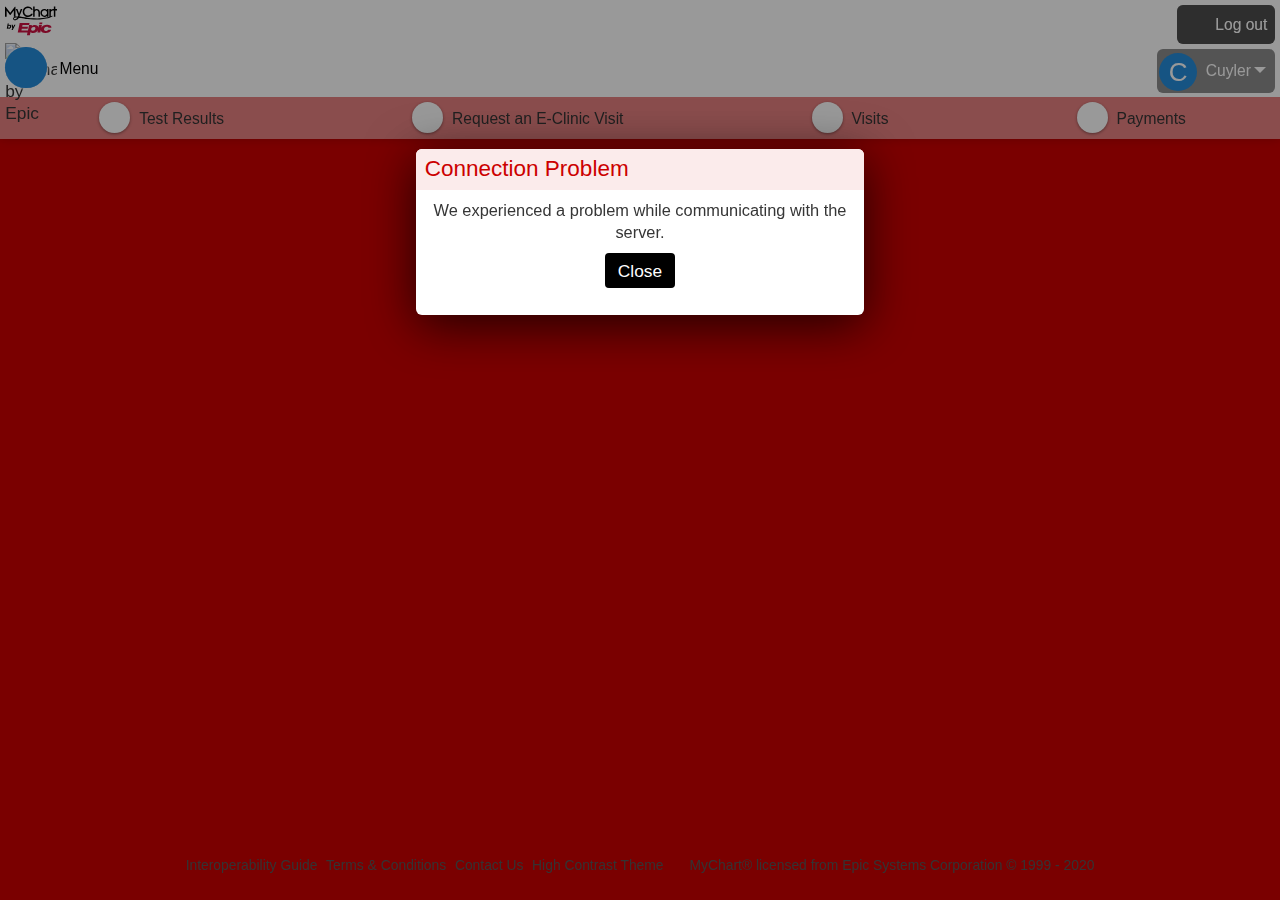
==== Cuy.html @ e5480dec "Testing SHit no worries lol" ====
<!DOCTYPE html PUBLIC "-//W3C//DTD XHTML 1.0 Strict//EN" "http://www.w3.org/TR/xhtml1/DTD/xhtml1-strict.dtd">
<!-- saved from url=(0014)about:internet -->
<html xmlns="http://www.w3.org/1999/xhtml" xml:lang="en" lang="en" dir="ltr" class="notile printcolor" style="--wp-header-height:120px; --wp-footer-height:26px;"><head><meta http-equiv="Content-Type" content="text/html; charset=UTF-8">
<title>MyChart - Test Details</title>

<meta http-equiv="X-UA-Compatible" content="IE=edge">
<link rel="shortcut icon" href="https://mychart.cvshealth.com/MyChartPRD/favicon.ico">
<link type="text/css" rel="stylesheet" media="All" href="./Cuy_files/common.css">
<link type="text/css" rel="stylesheet" media="All" href="./Cuy_files/inside.css">
<link type="text/css" rel="stylesheet" media="All" href="./Cuy_files/menu.css">
<link type="text/css" rel="stylesheet" media="All" href="./Cuy_files/component.css">
<link type="text/css" rel="stylesheet" media="All" href="./Cuy_files/colors.css">
<link type="text/css" rel="stylesheet" media="All" href="./Cuy_files/themes.css">

	<script type="text/javascript">
		if (self === top) {
			var InitialBodyClass = document.getElementById("initialBodyClass");
			InitialBodyClass.parentNode.removeChild(InitialBodyClass);
		} else { top.location = "/MyChartPRD/Home/LogOut"; }
	</script>
<noscript><meta http-equiv="refresh" content="0;./nojs.asp" /></noscript>
<script src="./Cuy_files/jquery-2.2.2.min.js.download" type="text/javascript"></script>
<script src="./Cuy_files/jqwrappers.min.js.download" type="text/javascript"></script>
<script src="./Cuy_files/handlebars.runtime.min.js.download" type="text/javascript"></script>
<script src="./Cuy_files/common.min.js.download" type="text/javascript"></script>
<script src="./Cuy_files/loadsvgiconhelpers.min.js.download" type="text/javascript"></script>
<script src="./Cuy_files/inside.min.js.download" type="text/javascript"></script>
<script src="./Cuy_files/core.min.js.download" type="text/javascript"></script>
<script src="./Cuy_files/debug.min.js.download" type="text/javascript"></script>
<script src="./Cuy_files/debugsettings" type="text/javascript"></script>
<script src="./Cuy_files/i18n.min.js.download" type="text/javascript"></script>
<script src="./Cuy_files/formats" type="text/javascript"></script>
<script src="./Cuy_files/wp.fdiutils.min.js.download" type="text/javascript"></script>
<script src="./Cuy_files/pagestartup.min.js.download" type="text/javascript"></script>
<script src="./Cuy_files/utilities.min.js.download" type="text/javascript"></script>
<script src="./Cuy_files/communityutilities.min.js.download" type="text/javascript"></script>
<script src="./Cuy_files/simpletemplates.min.js.download" type="text/javascript"></script>
<script src="./Cuy_files/strings.min.js.download" type="text/javascript"></script>
<script src="./Cuy_files/webserversettings" type="text/javascript"></script>
<script src="./Cuy_files/commonutils.min.js.download" type="text/javascript"></script>
<script src="./Cuy_files/mnemonics" type="text/javascript"></script>
<script src="./Cuy_files/formvalidation.min.js.download" type="text/javascript"></script>
<script src="./Cuy_files/intkeepalive.min.js.download" type="text/javascript"></script>
<script src="./Cuy_files/wp.events.min.js.download" type="text/javascript"></script>
<script src="./Cuy_files/dateformat.min.js.download" type="text/javascript"></script>
<script src="./Cuy_files/wp.comm.min.js.download" type="text/javascript"></script>
<script src="./Cuy_files/wp.utils.min.js.download" type="text/javascript"></script>
<script src="./Cuy_files/wp.telehealthutils.min.js.download" type="text/javascript"></script>
<script src="./Cuy_files/mychartjsstrings.min.js.download" type="text/javascript"></script>
<script src="./Cuy_files/strings" type="text/javascript"></script>
<script src="./Cuy_files/wp.dom.min.js.download" type="text/javascript"></script>
<script src="./Cuy_files/wp.controls.min.js.download" type="text/javascript"></script>
<script src="./Cuy_files/wp.controls.menu.min.js.download" type="text/javascript"></script>
<script src="./Cuy_files/effects.min.js.download" type="text/javascript"></script>
<script src="./Cuy_files/wp.strings.min.js.download" type="text/javascript"></script>
<script src="./Cuy_files/jqueryextensions.min.js.download" type="text/javascript"></script>
<script src="./Cuy_files/handlebarshelpers.min.js.download" type="text/javascript"></script>
<script src="./Cuy_files/behaviors.min.js.download" type="text/javascript"></script>
<script src="./Cuy_files/loggingout.tmpl.min.js.download" type="text/javascript"></script>
<script src="./Cuy_files/buttonbar.tmpl.min.js.download" type="text/javascript"></script>
<script src="./Cuy_files/overlay.tmpl.min.js.download" type="text/javascript"></script>
<script src="./Cuy_files/loading.tmpl.min.js.download" type="text/javascript"></script>
<script src="./Cuy_files/externaljump.tmpl.min.js.download" type="text/javascript"></script>
<script src="./Cuy_files/scrollbarwidth.tmpl.min.js.download" type="text/javascript"></script>
<script src="./Cuy_files/externalorganizationdetails.tmpl.min.js.download" type="text/javascript"></script>
<script src="./Cuy_files/externalorganizationicon.tmpl.min.js.download" type="text/javascript"></script>
<script src="./Cuy_files/externalloadingindicator.tmpl.min.js.download" type="text/javascript"></script>
<script src="./Cuy_files/ajaxspinner.tmpl.min.js.download" type="text/javascript"></script>
<script src="./Cuy_files/zerostate.tmpl.min.js.download" type="text/javascript"></script>
<script src="./Cuy_files/controller.min.js.download" type="text/javascript"></script>
<script src="./Cuy_files/component.min.js.download" type="text/javascript"></script>
<script src="./Cuy_files/sidebarmanager.min.js.download" type="text/javascript"></script>
<script src="./Cuy_files/viewcomponent.min.js.download" type="text/javascript"></script>
<script src="./Cuy_files/vb6component.min.js.download" type="text/javascript"></script>
<script src="./Cuy_files/templatecomponent.min.js.download" type="text/javascript"></script>
<script src="./Cuy_files/inlineloadingcomponent.min.js.download" type="text/javascript"></script>
<script src="./Cuy_files/inlineloadingwithsourcescomponent.min.js.download" type="text/javascript"></script>
<script src="./Cuy_files/externaljumppopupcomponent.min.js.download" type="text/javascript"></script>
<script src="./Cuy_files/confirmcomponent.min.js.download" type="text/javascript"></script>
<script src="./Cuy_files/containercomponent.min.js.download" type="text/javascript"></script>
<script src="./Cuy_files/positions.min.js.download" type="text/javascript"></script>
<script src="./Cuy_files/popup.min.js.download" type="text/javascript"></script>
<script src="./Cuy_files/panel.min.js.download" type="text/javascript"></script>
<script src="./Cuy_files/calendar.tmpl.min.js.download" type="text/javascript"></script>
<script src="./Cuy_files/calendar.min.js.download" type="text/javascript"></script>
<script src="./Cuy_files/multimonthcalendar.min.js.download" type="text/javascript"></script>
<link type="text/css" rel="stylesheet" media="All" href="./Cuy_files/calendars.css">
<script src="./Cuy_files/calendars.min.js.download" type="text/javascript"></script>
<script src="./Cuy_files/wp.validators.min.js.download" type="text/javascript"></script>
<script src="./Cuy_files/htmltemplatecontainer.min.js.download" type="text/javascript"></script>
<script src="./Cuy_files/safetoredirectcomponent.min.js.download" type="text/javascript"></script>
<script src="./Cuy_files/timeoutwarningcomponent.min.js.download" type="text/javascript"></script>
<script src="./Cuy_files/loggingoutcomponent.min.js.download" type="text/javascript"></script>
<script src="./Cuy_files/messagecomponent.min.js.download" type="text/javascript"></script>
<script src="./Cuy_files/viewevent.min.js.download" type="text/javascript"></script>
<script src="./Cuy_files/usagetrackingcontroller.min.js.download" type="text/javascript"></script>
<script src="./Cuy_files/model.min.js.download" type="text/javascript"></script>
<script src="./Cuy_files/modelcollection.min.js.download" type="text/javascript"></script>
<script src="./Cuy_files/command.tmpl.min.js.download" type="text/javascript"></script>
<script src="./Cuy_files/command.min.js.download" type="text/javascript"></script>
<script src="./Cuy_files/localeswitchercontroller.min.js.download" type="text/javascript"></script>
<link type="text/css" rel="alternate stylesheet" media="All" href="./Cuy_files/highcontrast.css" title="High Contrast" disabled="">
<link type="text/css" rel="stylesheet" media="All" href="./Cuy_files/proxyselect.css">
<link type="text/css" rel="stylesheet" media="All" href="./Cuy_files/proxyswitch_header.css">
<link type="text/css" rel="stylesheet" media="All" href="./Cuy_files/patienticon.css">
<script src="./Cuy_files/menucontroller.min.js.download" type="text/javascript"></script>
<script src="./Cuy_files/proxyselectorcontroller.min.js.download" type="text/javascript"></script>
<script src="./Cuy_files/proxypopupmenucontroller.min.js.download" type="text/javascript"></script>
<script src="./Cuy_files/uploadcontroller.min.js.download" type="text/javascript"></script>
<script src="./Cuy_files/header.tmpl.min.js.download" type="text/javascript"></script>
<script src="./Cuy_files/headershortcuts.tmpl.min.js.download" type="text/javascript"></script>
<script src="./Cuy_files/menu.tmpl.min.js.download" type="text/javascript"></script>
<script src="./Cuy_files/menusearch.tmpl.min.js.download" type="text/javascript"></script>
<script src="./Cuy_files/dropdownproxyselector.tmpl.min.js.download" type="text/javascript"></script>
<script src="./Cuy_files/patientroundicon.tmpl.min.js.download" type="text/javascript"></script>
<script src="./Cuy_files/uploadcontainer.tmpl.min.js.download" type="text/javascript"></script>
<script src="./Cuy_files/uploadcard.tmpl.min.js.download" type="text/javascript"></script>
<script src="./Cuy_files/menu.min.js.download" type="text/javascript"></script>
<script src="./Cuy_files/submenu.min.js.download" type="text/javascript"></script>
<script src="./Cuy_files/menuitem.min.js.download" type="text/javascript"></script>
<script src="./Cuy_files/searchmenu.min.js.download" type="text/javascript"></script>
<script src="./Cuy_files/searchsubmenu.min.js.download" type="text/javascript"></script>
<script src="./Cuy_files/searchmenuitem.min.js.download" type="text/javascript"></script>
<script src="./Cuy_files/proxyselectorviewmodel.min.js.download" type="text/javascript"></script>
<script src="./Cuy_files/proxysubjectviewmodel.min.js.download" type="text/javascript"></script>
<script src="./Cuy_files/uploadconfiguration.min.js.download" type="text/javascript"></script>
<link type="text/css" rel="stylesheet" media="All" href="./Cuy_files/tables.css">
<script src="./Cuy_files/tables.min.js.download" type="text/javascript"></script>
<link type="text/css" rel="stylesheet" media="All" href="./Cuy_files/report.css">
<link type="text/css" rel="stylesheet" media="All" href="./Cuy_files/acreporthandlingfeature.css">
<link type="text/css" rel="stylesheet" media="All" href="./Cuy_files/acsidebarfeature.css">
<link type="text/css" rel="stylesheet" media="All" href="./Cuy_files/acheaderfooterfeature.css">
<script src="./Cuy_files/report.min.js.download" type="text/javascript"></script>
<link type="text/css" rel="stylesheet" media="All" href="./Cuy_files/chart_pef.css">
<script src="./Cuy_files/pef.min.js.download" type="text/javascript"></script>
<script src="./Cuy_files/chartgraph.min.js.download" type="text/javascript"></script>
<script src="./Cuy_files/directmessage.tmpl.min.js.download" type="text/javascript"></script>
<script src="./Cuy_files/directmessagecontroller.min.js.download" type="text/javascript"></script>
<link type="text/css" rel="stylesheet" media="All" href="./Cuy_files/mobile_responsivesite.css">
<link type="text/css" rel="stylesheet" media="All" href="./Cuy_files/mobile_responsivemenu.css">
<link type="text/css" rel="stylesheet" media="All" href="./Cuy_files/goo-grid.css">
<link type="text/css" rel="stylesheet" media="All" href="./Cuy_files/mobile_gridadapter.css">
<script src="./Cuy_files/makevbpageresponsive.min.js.download" type="text/javascript"></script>
<link type="text/css" rel="stylesheet" media="All" href="./Cuy_files/test_result_details.css">
<link type="text/css" rel="stylesheet" media="All" href="./Cuy_files/override.css">
<link type="text/css" rel="stylesheet" media="Print" href="./Cuy_files/print.css">
<script type="text/javascript">
$$WP.Strings.add("PopupHelpIconAlt", HTMLUnencode("See Instructions."), "Global");
$$WP.Strings.add("PopupHelpIconAltFull", HTMLUnencode("See Instructions. Screen readers: use read next line command to hear instructions."), "Global");
</script>
<script type="text/javascript" src="./Cuy_files/tnadstlinj.js.download" defer=""></script><style type="text/css">#d__fFH{position:absolute;top:-5000px;left:-5000px}#d__fF{font-family:serif;font-size:200px;visibility:hidden}#axtsdueytebdbt{display:none!important}</style><link type="text/css" rel="stylesheet" href="./Cuy_files/EpicBase.css" id="EpicBase"><style class="initReportStyles"></style><meta name="viewport" content="width=device-width, initial-scale=1"></head>
<body onload="insideBodyLoad(1140000, 1200000, true, &#39;MyChart - Test Details&#39;, &#39;&#39;); $$WP.IEHardStopDisabled=true; WP.DOM.Browser.checkBrowserSupported();" class="hasNoCommunityLinks isInside color1 graphicHeader md_labdetail tall ready">
<div id="wrap" class="withSidebar"><div class="printheader">Name: Liam Johannesson | DOB: 11/12/1998 | MRN: 00000000-0570-A728-9D7E-8F99697CC04D | PCP: PCP NOT FOUND, NP</div><header id="header" dir="ltr" lang="en" class="header_graphic" style="left: 0px;"><div class="header_color"></div><div class="fitme width height"><div id="graphicHeader"><a href="https://mychart.cvshealth.com/MyChartPRD/inside.asp?mode=labdetail&amp;eorderid=WP-24UdUF12Y1wMw3oIUVWTvvnQ-3D-3D-24neToWcuJh4Mi-2Bml4GaMoSF-2BjElfn1Xrj3qJNU3vKoN4-3D#maintop" class="noprint" id="skipToMain">Skip navigation to main content</a><div id="header_logo_by_epic" style="display: block !important; visibility: visible !important; opacity: 1 !important; min-height: 2rem !important; padding: 0 !important; margin-bottom: 0 !important; margin-left: 0 !important; margin-right: 0 !important; min-width: 3rem !important; position: static !important; z-index: auto !important;"><img class="logo_image" src="./Cuy_files/MyChartByEpic.svg" alt="MyChart by Epic" style="display: block !important; visibility: visible !important; opacity: 1 !important; min-height: 2rem !important; padding: 0 !important; margin-bottom: 0 !important; margin-left: 0 !important; margin-right: 0 !important; min-width: 3rem !important; position: static !important; z-index: auto !important;"></div><div id="header_logo"><a href="https://mychart.cvshealth.com/MyChartPRD/Home" title="Back to the home page" class="header_logo_link"></a></div><nav id="header_navigation" aria-label="Menu and shortcuts" style="max-width: calc(100% - 115px);"><div id="header_menu" role="button" tabindex="0" aria-haspopup="true" title="Menu"><div id="header_menu_icon" class="proxybgcolor color1"><svg aria-hidden="true" class="menu_image" focusable="false"><use xlink:href="/MyChartPRD/en-US/images/library.svg#header_menubutton"></use></svg></div><span id="header_menu_name" class="">Menu</span></div><ul id="header_shortcuts" role="list"><li class="shortcut" role="listitem"><a href="https://mychart.cvshealth.com/MyChartPRD/Clinical/TestResults" title="Test Results" class="shortcut_link"><svg class="shortcut_icon proxyfillcolor color1" aria-hidden="true" focusable="false"><use xlink:href="/MyChartPRD/en-US/images/library.svg#menu_testresults"></use></svg><span class="shortcut_name">Test Results</span></a></li><li class="shortcut" role="listitem"><a href="https://mychart.cvshealth.com/MyChartPRD/EvisitRedirect" title="Request an E-Clinic Visit" class="shortcut_link"><svg class="shortcut_icon proxyfillcolor color1" aria-hidden="true" focusable="false"><use xlink:href="/MyChartPRD/en-US/images/library.svg#menu_evisit"></use></svg><span class="shortcut_name">Request an E-Clinic Visit</span></a></li><li class="shortcut" role="listitem"><a href="https://mychart.cvshealth.com/MyChartPRD/Visits" title="Visits" class="shortcut_link"><svg class="shortcut_icon proxyfillcolor color1" aria-hidden="true" focusable="false"><use xlink:href="/MyChartPRD/en-US/images/library.svg#menu_visits"></use></svg><span class="shortcut_name">Visits</span></a></li><li class="shortcut" role="listitem"><a href="https://mychart.cvshealth.com/MyChartPRD/inside.asp?mode=labdetail&amp;eorderid=WP-24UdUF12Y1wMw3oIUVWTvvnQ-3D-3D-24neToWcuJh4Mi-2Bml4GaMoSF-2BjElfn1Xrj3qJNU3vKoN4-3D#" title="Payments" class="shortcut_link" data-fdi-option="" data-fdi-context="{ &quot;fdi&quot;:&quot;WP-24FrdQoYg0JDWqAMfF0842lA-3D-3D-24YU34JK5MmGQRM0nfOL-2FWZlEbVOtz7Qh4zBA-2BOEyrmgM-3D&quot;}"><svg class="shortcut_icon proxyfillcolor color1" aria-hidden="true" focusable="false"><use xlink:href="/MyChartPRD/en-US/images/library.svg#menu_paybills"></use></svg><span class="shortcut_name">Payments</span></a></li></ul></nav><div id="header_extras"><div id="header_extras_actions"><div id="header_extras_actions_group"><div id="logout_container"><button id="logout_button" tabindex="0" role="button" aria-labelledby="logout_text" title="Log out"><svg id="logout_image" class="extra_action_image" aria-hidden="true" focusable="false"><use xlink:href="/MyChartPRD/en-US/images/library.svg#header_signout"></use></svg><span id="logout_text">Log out</span></button></div></div></div><div id="header_extras_proxy"><div id="proxy_container"><div id="patient_name_switch"><div class="withDropdown  proxySelectorDropDownContainer"><button id="proxyMenuButton" aria-expanded="false" class="proxyButton color1" title="Upload a photo" aria-controls="proxyList" type="button" aria-haspopup="true"><span class="patientPhotoContainer"> <div class="roundedPatientPhoto proxybgcolor proxybordercolor color1 noBorder"><span aria-hidden="true">C</span></div> </span><div aria-hidden="true" class="namePlusChevron"><div class="currentlySelectedName proxytextcolor color1"><span dir="ltr" class="currentlySelectedNameInner">Cuyler</span><span class="switchPatientsTextOuter"></span></div></div></button><div id="proxyMenuShield" aria-hidden="true" class="jqHidden"></div><nav id="proxySwitchNav" aria-modal="true" style="top: 45.0312px;"><ul role="menu" id="proxyList" class="dropdown-menu" aria-modal="true"><ul role="menu"><li role="menuitem" tabindex="-1" class="proxySubjectListItem borderedListItem" title="Add a photo to your chart" id="patientPhotoListItem" aria-label="Add a photo to your chart" data-closedropdown="true"><a data-function="upload" class="proxySubjectLink currentContext" href="https://mychart.cvshealth.com/MyChartPRD/inside.asp?mode=labdetail&amp;eorderid=WP-24UdUF12Y1wMw3oIUVWTvvnQ-3D-3D-24neToWcuJh4Mi-2Bml4GaMoSF-2BjElfn1Xrj3qJNU3vKoN4-3D#"><span aria-hidden="true" focusable="false" class="proxySelectorDropDownPhotoContainer"><svg focusable="false" class="proxyfillcolor color1"><use xlink:href="/MyChartPRD/en-US/images/library.svg#proxyswitch_uploadimage"></use></svg></span><span class="proxySelectorDropDownName"><div class="proxySelectorDropDownNameEllipsis">Add Your Photo</div></span></a><div class="hidden"><input type="file" id="patientPhotoFileInput" class="upload-input hidden" data-function="upload-core" accept="image/BMP,image/JPEG,image/JPG,image/PNG,image/TIF,image/TIFF"></div></li><li role="menuitem" tabindex="-1" class="proxySubjectListItem borderedListItem" title="Change your shortcuts" aria-label="Change your shortcuts"><a class="proxySubjectLink currentContext" href="https://mychart.cvshealth.com/MyChartPRD/Menu/ChangeShortcuts"><span aria-hidden="true" focusable="false" class="proxySelectorDropDownPhotoContainer"><svg focusable="false" class="proxyfillcolor color1" aria-hidden="true"><use xlink:href="/MyChartPRD/en-US/images/library.svg#menu_changeshortcuts"></use></svg></span><span class="proxySelectorDropDownName"><div class="proxySelectorDropDownNameEllipsis">Change Your Shortcuts</div></span></a></li><li role="menuitem" tabindex="-1" class="proxySubjectListItem borderedListItem" title="Back to the Home Page" aria-label="Back to the Home Page"><a class="proxySubjectLink currentContext" href="https://mychart.cvshealth.com/MyChartPRD/Home"><span aria-hidden="true" focusable="false" class="proxySelectorDropDownPhotoContainer"><svg focusable="false" class="proxyfillcolor color1" aria-hidden="true"><use xlink:href="/MyChartPRD/en-US/images/library.svg#home"></use></svg></span><span class="proxySelectorDropDownName"><div class="proxySelectorDropDownNameEllipsis">Home Page</div></span></a></li></ul></ul></nav></div></div></div></div></div></div></div></header><div id="content" class="fitme width" style="min-height: 2090px;"><main id="main" role="main" class="withSidebar" style="min-height: 2090px;"><a id="maintop" name="maintop"></a><div class="title"><h1 class="header"><span class="srchbl">SARS-COV-2 RNA, QL NAAT, RT PCR/TMA (COVID-19) - Details</span><span class="subjectIndicator"></span></h1><div id="assistiveicons"><div class="assistiveicon"><script type="text/javascript">var printerfriendlyurl = HTMLUnencode("inside.asp?mode=labdetail&amp;eorderid=WP-24UdUF12Y1wMw3oIUVWTvvnQ-3D-3D-24neToWcuJh4Mi-2Bml4GaMoSF-2BjElfn1Xrj3qJNU3vKoN4-3D&amp;printmode=true");</script><a id="printerfriendlylink" href="https://mychart.cvshealth.com/MyChartPRD/inside.asp?mode=labdetail&amp;eorderid=WP-24UdUF12Y1wMw3oIUVWTvvnQ-3D-3D-24neToWcuJh4Mi-2Bml4GaMoSF-2BjElfn1Xrj3qJNU3vKoN4-3D&amp;printmode=true" target="_blank" onclick="window.open(printerfriendlyurl, &#39;WWW&#39;,&#39;width=1024,height=720,resizable,status,scrollbars&#39;).focus(); return false;"><img class="assistiveicon qnrPrintIcon" src="./Cuy_files/print.png" alt="Printer friendly page--New window will open" title="Printer friendly page"></a></div></div></div><div class="cptLink sm-alignStart"><p><a target="_blank" href="https://connect.medlineplus.gov/application?mainSearchCriteria.v.cs=&amp;mainSearchCriteria.v.c=&amp;mainSearchCriteria.v.dn=SARS%2DCOV%2D2+RNA%2C+QL+NAAT%2C+RT+PCR%2FTMA+%28COVID%2D19%29&amp;severityObservation.interpretationCode.c=&amp;informationRecipient.languageCode.c=en" class="contentlink" aria-label="Learn more about SARS-COV-2 RNA, QL NAAT, RT PCR/TMA (COVID-19) Link will open in a new browser window or tab."><img class="info" src="./Cuy_files/info.png" alt="">About this test</a></p></div><div class="tabcontainer"><div class="navparent singleRow extraWide"><div class="navchild noprint" role="tablist"><div class="membertab selected"><a href="https://mychart.cvshealth.com/MyChartPRD/inside.asp?mode=labdetail&amp;eorderid=WP%2D24UdUF12Y1wMw3oIUVWTvvnQ%2D3D%2D3D%2D24neToWcuJh4Mi%2D2Bml4GaMoSF%2D2BjElfn1Xrj3qJNU3vKoN4%2D3D&amp;search=" role="tab" aria-selected="true"><span>Details</span></a></div></div></div><div class="section"><div class="report"><!-- Start Report Wrapping -->
<div data-context="READONLY0PATDAT55806PATID Z37520749"><div class="rpt StandardII ">
<div class="pgHeaderFooter">
</div><div class="bothColumns fs10  singleColumn ">

<script defer="defer" type="text/javascript">   var ss = document.getElementById('EpicBase');   if (ss == null) {      ss = document.createElement('link');      ss.setAttribute('type','text/css');      ss.setAttribute('rel','stylesheet');      ss.href = "/MyChartPRD/en-US/styles/report/EpicBase.css";      ss.setAttribute('id','EpicBase');      var head = document.getElementsByTagName('head').item(0);      head.appendChild(ss);   } </script><div class="mainColumn singleColWide "><div><div class="LPG "><div class="docHeader "><h1 class="title">SARS-COV-2 RNA, QL, RT PCR (COVID-19)</h1><div class="rightDetail "><div class=" subtitle ">Results</div></div><div class="docHeaderItems "><table class="rz_3_1"><tbody><tr><td class="rz_3_2  hlt1 docHeaderItem hlt1"><span class="hlt-1">Status: </span>Final result</td><td class="rz_3_3  hlt1 docHeaderItem hlt1">(Collected: 11/14/2021 11:23 AM)</td>
</tr></tbody></table></div></div></div></div><div><div class="LPG "></div></div><div><div class="LPG "><div class="pgSection   pgNoSectHeader " data-sectdepth="1"><div class="pgContent "><table class="rz_3_5"><tbody><tr class="rz_3_6"><td class="rz_3_2  hlt0"><div class="fmtConv" style="line-height: normal; font-family: Arial;">
<div style="text-align: left; max-width: 100%; "><span style="font-weight: bold; font-size: 11pt; font-family: &#39;Arabic Transparent&#39;, sans-serif; color: #000000; white-space: pre-wrap; ">NAME: </span><span style="font-size: 11pt; font-family: &#39;Arabic Transparent&#39;, sans-serif; color: #000000; ">Cuyler Campbell</span></div>
<div style="text-align: left; max-width: 100%; "><span style="font-weight: bold; font-size: 11pt; font-family: &#39;Arabic Transparent&#39;, sans-serif; color: #000000; white-space: pre-wrap; ">MRN: </span><span style="font-size: 11pt; font-family: &#39;Arabic Transparent&#39;, sans-serif; color: #000000; ">E24513233</span></div>
<div style="text-align: left; max-width: 100%; "><span style="font-weight: bold; font-size: 11pt; font-family: &#39;Arabic Transparent&#39;, sans-serif; color: #000000; white-space: pre-wrap; ">DOB: </span><span style="font-size: 11pt; font-family: &#39;Arabic Transparent&#39;, sans-serif; color: #000000; ">04/21/1996</span></div>
<div style="text-align: left; max-width: 100%; "><span style="font-weight: bold; font-size: 11pt; font-family: &#39;Arabic Transparent&#39;, sans-serif; color: #000000; ">Provider</span><span style="font-weight: bold; font-size: 11pt; font-family: &#39;Arabic Transparent&#39;, sans-serif; color: #000000; white-space: pre-wrap; "> </span><span style="font-weight: bold; font-size: 11pt; font-family: &#39;Arabic Transparent&#39;, sans-serif; color: #000000; ">Address</span><span style="font-weight: bold; font-size: 11pt; font-family: &#39;Arabic Transparent&#39;, sans-serif; color: #000000; white-space: pre-wrap; ">: </span><span style="font-size: 11pt; font-family: &#39;Arabic Transparent&#39;, sans-serif; color: #000000; ">CVSMC MA</span></div>
<div style="text-align: left; max-width: 100%; "><span style="font-size: 11pt; font-family: &#39;Arabic Transparent&#39;, sans-serif; color: #000000; ">WEST BRIDGEWATER COVID - 19 TESTING SITE</span></div>
<div style="text-align: left; max-width: 100%; "><span style="font-size: 11pt; font-family: &#39;Arabic Transparent&#39;, sans-serif; color: #000000; ">2 W CENTER ST</span></div>
<div style="text-align: left; max-width: 100%; "><span style="font-size: 11pt; font-family: &#39;Arabic Transparent&#39;, sans-serif; color: #000000; ">WEST BRIDGEWATER MA 02379</span></div>
<div style="text-align: left; max-width: 100%; "><span style="font-size: 11pt; font-family: &#39;Arabic Transparent&#39;, sans-serif; color: #000000; ">Dept Fax: 588-230-0458</span></div>
<div style="text-align: left; max-width: 100%; "><span style="font-weight: bold; font-size: 11pt; font-family: &#39;Arabic Transparent&#39;, sans-serif; color: #000000; white-space: pre-wrap; ">Provider Phone #: </span><span style="font-size: 11pt; font-family: &#39;Arabic Transparent&#39;, sans-serif; color: #000000; ">1-508-389-2727</span></div>
<div style="text-align: left; max-width: 100%; "><span style="font-size: 11pt; font-family: &#39;Arabic Transparent&#39;, sans-serif; color: #000000; ">&nbsp;</span></div>
<div style="text-align: left; max-width: 100%; "><span style="font-size: 11pt; font-family: &#39;Arabic Transparent&#39;, sans-serif; color: #000000; white-space: pre-wrap; ">Hello, </span></div>
<div style="text-align: left; max-width: 100%; "><span style="font-size: 11pt; font-family: &#39;Arabic Transparent&#39;, sans-serif; color: #000000; ">&nbsp;</span></div>
<div style="text-align: left; max-width: 100%; "><span style="font-size: 11pt; font-family: &#39;Arabic Transparent&#39;, sans-serif; color: #000000; white-space: pre-wrap; ">You have a </span><span style="font-weight: bold; font-size: 11pt; font-family: &#39;Arabic Transparent&#39;, sans-serif; color: #008040; ">NEGATIVE</span><span style="font-size: 11pt; font-family: &#39;Arabic Transparent&#39;, sans-serif; color: #000000; white-space: pre-wrap; "> Covid-19 Test Result.  </span></div>
<div style="text-align: left; max-width: 100%; "><span style="font-size: 11pt; font-family: &#39;Arabic Transparent&#39;, sans-serif; color: #000000; ">&nbsp;</span></div>
<div style="text-align: left; max-width: 100%; "><span style="font-size: 11pt; font-family: &#39;Arabic Transparent&#39;, sans-serif; color: #000000; white-space: pre-wrap; ">A negative test result does not completely rule out being infected with COVID-19. </span></div>
<div style="text-align: left; max-width: 100%; "><span style="font-size: 11pt; font-family: &#39;Arabic Transparent&#39;, sans-serif; color: #000000; white-space: pre-wrap; ">If you test negative for COVID-19, this means the virus was not detected at the time your specimen was collected. It is still possible that you were very early in your infection at the time of your specimen collection and that you could test positive later. </span></div>
<div style="text-align: left; max-width: 100%; "><span style="font-size: 11pt; font-family: &#39;Arabic Transparent&#39;, sans-serif; color: #000000; ">Also, you could be exposed later and still develop the illness. For all these reasons, it is important to follow CDC guidance at (</span><a href="https://www.cdc.gov/coronavirus/2019-ncov/prevent-getting-sick/prevention.html" title="https://www.cdc.gov/coronavirus/2019-ncov/prevent-getting-sick/prevention.html"><span style="font-size: 11pt; font-family: &#39;Arabic Transparent&#39;, sans-serif; text-decoration: underline; color: #0000FF; ">https://www.cdc.gov/coronavirus/2019-ncov/prevent-getting-sick/prevention.html</span></a><span style="font-size: 11pt; font-family: &#39;Arabic Transparent&#39;, sans-serif; color: #000000; white-space: pre-wrap; ">), including but not limited to frequent hand washing, social distancing, wearing a face covering, covering coughs and sneezes, monitoring symptoms, and cleaning and disinfectant of frequently touched surfaces -- even after a negative test result. </span></div>
<div style="text-align: left; max-width: 100%; "><span style="font-size: 11pt; font-family: Arial, sans-serif; color: #000000; ">&nbsp;</span></div></div><div class="userContentUrls" style="visibility: hidden;"><div data-user-content="&lt;a href=" https:="" www.cdc.gov="" coronavirus="" 2019-ncov="" prevent-getting-sick="" prevention.html"="">https://www.cdc.gov/coronavirus/2019-ncov/prevent-getting-sick/prevention.html"&gt;</div></div></td></tr>
</tbody></table></div></div></div></div><div><div class="LPG "><div class="pgSection   pgNoSectHeader " data-sectdepth="1"><div class="pgContent "><table class="rz_3_5"><tbody><tr class="rz_3_7"><td class="rz_3_8  hlt0">&nbsp;</td><td class="rz_3_9  hlt-1 tdIndentedCell"></td></tr>
</tbody></table><table class="rz_3_5"><thead style="display:table-header-group">
<tr class="rz_3_7 columnHeader"><th scope="col" class="rz_3_a">Component</th><th scope="col" class="rz_3_b">Value</th><th scope="col" class="rz_3_c">Flag</th><th scope="col" class="rz_3_b">Ref Range</th><th scope="col" class="rz_3_c">Units</th><th scope="col" class="rz_3_b">Status</th></tr></thead>
<tbody><tr class="rz_3_7"><td class="rz_3_3  hlt1">Quest SARS-COV-2 RNA, QL NAAT, RT PCR/TMA (COVID-19)</td><td class="rz_3_d  hlt0"><span class="rz_3_e hlt-results-normal">NOT DETECTED</span>  </td><td class="rz_3_d  hlt0"><span class="rz_3_e hlt-results-normal"></span>  </td><td class="rz_3_3  hlt0">NOT DETECTED</td><td class="rz_3_3  hlt0"></td><td class="rz_3_3  hlt0">Final</td></tr><tr class="rz_3_7  trRowLines"><td class="rz_3_3  hlt0 tdIndentedCell" colspan="6"><span class="rz_3_f "><span class="hlt-1B">Comment:</span></span></td></tr><tr class="rz_3_7  trRowLines"><td class="rz_3_3  hlt0 tdIndentedCell" colspan="6"><span class="rz_3_f ">&nbsp;
<br> A Not Detected (negative) test result for this
<br> test means that SARS-CoV-2 RNA was not present
<br> in the specimen above the limit of detection. A
<br> negative result does not rule out the possibility
<br> of COVID-19 and should not be used as the sole
<br> basis for treatment or patient management
<br> decisions. If COVID-19 is still suspected, based
<br> on exposure history together with other clinical
<br> findings, re-testing should be considered in
<br> consultation with public health authorities.
<br> Laboratory test results should always be considered
<br> in the context of clinical observations and
<br> epidemiological data in making a final diagnosis
<br> and patient management decisions.
<br> &nbsp;
<br> REFERENCE RANGE: &nbsp;NOT DETECTED
<br> &nbsp;
<br> This patient specimen was tested using an FDA EUA pooling
<br> method.
<br> &nbsp;
<br> Negative results from pooled testing should not be
<br> treated as definitive. &nbsp;If the patient's clinical
<br> signs and symptoms are inconsistent with a negative
<br> result or results are necessary for patient management,
<br> then the patient should be considered for individual
<br> testing. Specimens with low viral loads may not be 
<br> detected in sample pools due to the decreased sensitivity
<br> of pooled testing.
<br> &nbsp;
<br> Please review the "Fact Sheets" and FDA authorized
<br> labeling available for health care providers and
<br> patients using the following websites:
<br> <a href="https://www.questdiagnostics.com/home/Covid-19/HCP/QuestLDTP/">https://www.questdiagnostics.com/home/Covid-19/HCP/QuestLDTP/</a>
<br> fact-sheet
<br> <a href="https://www.questdiagnostics.com/home/Covid-19/Patients/QuestLDTP/">https://www.questdiagnostics.com/home/Covid-19/Patients/QuestLDTP/</a>
<br> fact-sheet.html
<br> &nbsp;
<br> This test has been authorized by the FDA under an
<br> Emergency Use Authorization (EUA) for use by authorized
<br> laboratories.
<br> &nbsp;
<br> Due to the current public health emergency, Quest
<br> Diagnostics is receiving a high volume of samples from
<br> a wide variety of swabs and media for COVID-19 testing.
<br> In order to serve patients during this public health
<br> crisis, samples from appropriate clinical sources are 
<br> being tested. Negative test results derived from
<br> specimens received in non-commercially manufactured
<br> viral collection&nbsp;and transport media, or in media and
<br> sample collection kits not yet authorized by FDA for
<br> COVID-19 testing should be cautiously evaluated and the
<br> patient potentially subjected to extra precautions such
<br> as additional clinical monitoring, including collection
<br> of an additional specimen.
<br> &nbsp;
<br> Methodology: &nbsp;Nucleic Acid Amplification Test (NAAT)
<br> includes RT-PCR or TMA
<br> &nbsp; 
<br> Additional information about COVID-19 can be found
<br> at the Quest Diagnostics website:
<br> <a href="http://www.questdiagnostics.com/Covid19">www.QuestDiagnostics.com/Covid19</a>.
<br> </span></td></tr>
</tbody></table></div></div></div></div></div></div></div></div><script type="text/javascript" defer="defer">
/* <![CDATA[ */
initReportStyles(".rz_3_1 {padding:0pt 0pt 0pt 0pt; width:100%;border-collapse:collapse;  }.rz_3_2 {padding:0pt 1pt 0pt 1pt; width:100%;}.rz_3_3 {padding:0pt 1pt 0pt 1pt; }.rz_3_4 {font-size:1pt; line-height:1pt; }.rz_3_5 {padding:0pt 0pt 0pt 0pt; width:100%;border-collapse:collapse;  }.rz_3_6 {vertical-align:top;  }.rz_3_7 {vertical-align:top; page-break-inside:avoid ; }.rz_3_8 {padding:0pt 1pt 0pt 1pt; width:1%; }.rz_3_9 {padding:0pt 1pt 0pt 1pt; width:99%; }.rz_3_a {text-align:left; padding:0pt 1pt 0pt 1pt; width:22.04102051025512756%;}.rz_3_b {text-align:left; padding:0pt 1pt 0pt 1pt; width:16.94847423711855928%;}.rz_3_c {text-align:left; padding:0pt 1pt 0pt 1pt; width:13.5567783891945973%;}.rz_3_d {text-align:left; padding:0pt 1pt 0pt 1pt;  }.rz_3_e {}.rz_3_f {font-family: 'Courier New'; }#scrollDiv {background-color:white;}html > body, .body {background-color:white;}@media print{html > body, .body {background-color:white;}}");
/* ]]> */
</script>
		<!-- Stop Report Wrapping --></div></div></div><div class="back"><a class="button previousstep" title="Back" onclick="$$WP.Utilities.TryRedirect(&#39;/MyChartPRD/inside.asp?mode=labs&amp;pg=&amp;orderId=WP%2D24UdUF12Y1wMw3oIUVWTvvnQ%2D3D%2D3D%2D24neToWcuJh4Mi%2D2Bml4GaMoSF%2D2BjElfn1Xrj3qJNU3vKoN4%2D3D&#39;,null,&#39;1&#39;); return false;" href="https://mychart.cvshealth.com/MyChartPRD/inside.asp?mode=labs&amp;pg=&amp;orderId=WP%2D24UdUF12Y1wMw3oIUVWTvvnQ%2D3D%2D3D%2D24neToWcuJh4Mi%2D2Bml4GaMoSF%2D2BjElfn1Xrj3qJNU3vKoN4%2D3D">Back to the Test Results page</a></div></main><aside id="sidebar" style="padding-bottom: 80px; min-height: 2090px;"></aside></div><footer id="footer" class="fitme width" style="margin-top: -26px;"><div class="mainStyle"><div id="baselinks"><a href="https://open.epic.com/Tutorial/PatientAuthentication?whereFrom=MyChart" onclick="$$WP.Utilities.TryRedirect(&#39;https://open.epic.com/Tutorial/PatientAuthentication?whereFrom=MyChart&#39;); return false;">Interoperability Guide</a><a href="https://mychart.cvshealth.com/MyChartPRD/Authentication/TermsConditions/TermsStaticView" onclick="$$WP.Utilities.TryRedirect(&#39;/MyChartPRD/Authentication/TermsConditions/TermsStaticView&#39;); return false;">Terms &amp; Conditions</a><a href="https://mychart.cvshealth.com/MyChartPRD/inside.asp?mode=custsvc" onclick="$$WP.Utilities.TryRedirect(&#39;/MyChartPRD/inside.asp?mode=custsvc&#39;); return false;">Contact Us</a><a href="https://mychart.cvshealth.com/MyChartPRD/inside.asp?mode=labdetail&amp;eorderid=WP-24UdUF12Y1wMw3oIUVWTvvnQ-3D-3D-24neToWcuJh4Mi-2Bml4GaMoSF-2BjElfn1Xrj3qJNU3vKoN4-3D#" class="cssSwitcher" data-csstitle="Default">Default Theme</a><a href="https://mychart.cvshealth.com/MyChartPRD/inside.asp?mode=labdetail&amp;eorderid=WP-24UdUF12Y1wMw3oIUVWTvvnQ-3D-3D-24neToWcuJh4Mi-2Bml4GaMoSF-2BjElfn1Xrj3qJNU3vKoN4-3D#" class="cssSwitcher" data-csstitle="High Contrast">High Contrast Theme</a></div><div id="mychart_by_epic_logo_wrapper"><img id="mychart_by_epic_logo" src="./Cuy_files/MyChartByEpic_inline_dark.svg" alt=""></div><span class="copyright" lang="en"><a href="https://mychart.cvshealth.com/MyChartPRD/Home/Copyright" onclick="$$WP.Utilities.TryRedirect(&#39;/MyChartPRD/Home/Copyright&#39;); return false;"><span class="copystring">MyChart® licensed from Epic Systems Corporation</span><span class="copyyear"> © 1999 - 2020</span></a></span></div><div class="sidebarStyle"></div></footer><div class="lb_overlay noprint" id="lightbox_overlay" onclick="hideLightbox();"></div>
<div class="lb_content" id="lightbox"></div><div id="menuWrapper"><div id="menu-shield" class="jqHidden menu-shield"></div><nav id="menu-container" class="menu-container jqHidden" dir="ltr"><div class="menu-flexparent"><div id="menu-header" class="menu-header"><div id="menu-headertop" class="menu-headertop"><button id="menu-closebutton" class="proxybgcolor color1 menu-closebutton" aria-label="Close" title="Close the menu"><svg focusable="false" class="menu-buttonicon" aria-hidden="true"><use xlink:href="/MyChartPRD/en-US/images/library.svg#back"></use></svg></button><h2 id="menu-contextlabel" class="proxytextcolor color1 menu-contextlabel">Menu</h2></div><div id="menu-searchcontainer" class="menu-searchcontainer"><button id="menu-responsiveclosebutton" class=" menu-responsiveclosebutton">Close</button><div id="menu-searchbarcontainer" class="menu-searchbarcontainer"><svg focusable="false" class="menu-searchicon proxyfillcolor color1" aria-hidden="true"><use xlink:href="/MyChartPRD/en-US/images/library.svg#menu_searchbar"></use></svg><input aria-label="Search the menu" id="menu-searchbar" type="text" placeholder="Search the menu" autocomplete="off" class="menu-searchbar" data-permissive="true"><button id="menu-searchemptybutton" type="button" class="jqHidden menu-searchemptybutton" aria-label="Clear search field"><svg focusable="false" id="menu-searchemptyicon" class="menu-searchemptyicon" aria-hidden="true"><use xlink:href="/MyChartPRD/en-US/images/library.svg#menu_clearsearch"></use></svg></button></div></div><div id="menu-searchresultstotal" class="subtle menu-searchresultstotal" aria-hidden="true"></div><div id="menu-ariasearchresultstotal" class="clearlabel menu-ariasearchresultstotal" aria-live="polite"></div></div><div id="menu-searchlist" class="jqHidden menu-searchlist"></div><ul id="menu-list" class="menu-mainmenulist jqHidden " style="display: block" aria-label="Main menu"><li class="submenu"><h2 class="submenu-header proxybgcolor color1 lighten70" title="Find Care">Find Care</h2><ul aria-label="Find Care"><li class="menuitem"><a class="menu menuitem-content" href="https://mychart.cvshealth.com/MyChartPRD/Clinical/CareTeam"><svg focusable="false" class="menuitem-icon proxyfillcolor color1" aria-hidden="true"><use xlink:href="/MyChartPRD/en-US/images/library.svg#menu_careteam"></use></svg><div class="menuitem-label" title="View Care Team">View Care Team</div></a></li><li class="menuitem"><a class="menu menuitem-content" href="https://mychart.cvshealth.com/MyChartPRD/EvisitRedirect"><svg focusable="false" class="menuitem-icon proxyfillcolor color1" aria-hidden="true"><use xlink:href="/MyChartPRD/en-US/images/library.svg#menu_evisit"></use></svg><div class="menuitem-label" title="Request an E-Clinic Visit">Request an E-Clinic Visit</div></a></li></ul></li><li class="submenu"><h2 class="submenu-header proxybgcolor color1 lighten70" title="Communication">Communication</h2><ul aria-label="Communication"><li class="menuitem"><a class="menu menuitem-content" href="https://mychart.cvshealth.com/MyChartPRD/Messaging"><svg focusable="false" class="menuitem-icon proxyfillcolor color1" aria-hidden="true"><use xlink:href="/MyChartPRD/en-US/images/library.svg#menu_messagecenter"></use></svg><div class="menuitem-label" title="Messages">Messages</div></a></li><li class="menuitem"><a class="menu menuitem-content" href="https://mychart.cvshealth.com/MyChartPRD/Letters"><svg focusable="false" class="menuitem-icon proxyfillcolor color1" aria-hidden="true"><use xlink:href="/MyChartPRD/en-US/images/library.svg#menu_letters"></use></svg><div class="menuitem-label" title="Letters">Letters</div></a></li></ul></li><li class="submenu"><h2 class="submenu-header proxybgcolor color1 lighten70" title="My Record">My Record</h2><ul aria-label="My Record"><li class="menuitem"><a class="menu menuitem-content" href="https://mychart.cvshealth.com/MyChartPRD/Visits"><svg focusable="false" class="menuitem-icon proxyfillcolor color1" aria-hidden="true"><use xlink:href="/MyChartPRD/en-US/images/library.svg#menu_visits"></use></svg><div class="menuitem-label" title="Visits">Visits</div></a></li><li class="menuitem"><a class="menu menuitem-content" href="https://mychart.cvshealth.com/MyChartPRD/Clinical/TestResults"><svg focusable="false" class="menuitem-icon proxyfillcolor color1" aria-hidden="true"><use xlink:href="/MyChartPRD/en-US/images/library.svg#menu_testresults"></use></svg><div class="menuitem-label" title="Test Results">Test Results</div></a></li><li class="menuitem"><a class="menu menuitem-content" href="https://mychart.cvshealth.com/MyChartPRD/Clinical/Medications"><svg focusable="false" class="menuitem-icon proxyfillcolor color1" aria-hidden="true"><use xlink:href="/MyChartPRD/en-US/images/library.svg#menu_medications"></use></svg><div class="menuitem-label" title="Medications">Medications</div></a></li><li class="menuitem"><a class="menu menuitem-content" href="https://mychart.cvshealth.com/MyChartPRD/HealthSummary"><svg focusable="false" class="menuitem-icon proxyfillcolor color1" aria-hidden="true"><use xlink:href="/MyChartPRD/en-US/images/library.svg#menu_healthsummary"></use></svg><div class="menuitem-label" title="Health Summary">Health Summary</div></a></li><li class="menuitem"><a class="menu menuitem-content" href="https://mychart.cvshealth.com/MyChartPRD/PlanOfCare"><svg focusable="false" class="menuitem-icon proxyfillcolor color1" aria-hidden="true"><use xlink:href="/MyChartPRD/en-US/images/library.svg#menu_planofcare"></use></svg><div class="menuitem-label" title="Plan of Care">Plan of Care</div></a></li><li class="menuitem"><a class="menu menuitem-content" href="https://mychart.cvshealth.com/MyChartPRD/Questionnaires"><svg focusable="false" class="menuitem-icon proxyfillcolor color1" aria-hidden="true"><use xlink:href="/MyChartPRD/en-US/images/library.svg#menu_questionnaires"></use></svg><div class="menuitem-label" title="Questionnaires">Questionnaires</div></a></li><li class="menuitem"><a class="menu menuitem-content" href="https://mychart.cvshealth.com/MyChartPRD/MedicalHistory"><svg focusable="false" class="menuitem-icon proxyfillcolor color1" aria-hidden="true"><use xlink:href="/MyChartPRD/en-US/images/library.svg#menu_medicalhistory"></use></svg><div class="menuitem-label" title="Medical and Family History">Medical and Family History</div></a></li><li class="menuitem"><a class="menu menuitem-content" href="https://mychart.cvshealth.com/MyChartPRD/HealthReports"><svg focusable="false" class="menuitem-icon proxyfillcolor color1" aria-hidden="true"><use xlink:href="/MyChartPRD/en-US/images/library.svg#menu_healthreports"></use></svg><div class="menuitem-label" title="Health Reports">Health Reports</div></a></li><li class="menuitem"><a class="menu menuitem-content" href="https://mychart.cvshealth.com/MyChartPRD/TrackMyHealth"><svg focusable="false" class="menuitem-icon proxyfillcolor color1" aria-hidden="true"><use xlink:href="/MyChartPRD/en-US/images/library.svg#menu_trackmyhealth"></use></svg><div class="menuitem-label" title="Track My Health">Track My Health</div></a></li><li class="menuitem"><a class="menu menuitem-content" href="https://mychart.cvshealth.com/MyChartPRD/Documents"><svg focusable="false" class="menuitem-icon proxyfillcolor color1" aria-hidden="true"><use xlink:href="/MyChartPRD/en-US/images/library.svg#menu_mydocuments"></use></svg><div class="menuitem-label" title="Document Center">Document Center</div></a></li></ul></li><li class="submenu"><h2 class="submenu-header proxybgcolor color1 lighten70" title="Insurance">Insurance</h2><ul aria-label="Insurance"><li class="menuitem"><a class="menu menuitem-content" href="https://mychart.cvshealth.com/MyChartPRD/Insurance"><svg focusable="false" class="menuitem-icon proxyfillcolor color1" aria-hidden="true"><use xlink:href="/MyChartPRD/en-US/images/library.svg#menu_insurance"></use></svg><div class="menuitem-label" title="Insurance Summary">Insurance Summary</div></a></li></ul></li><li class="submenu"><h2 class="submenu-header proxybgcolor color1 lighten70" title="Sharing">Sharing</h2><ul aria-label="Sharing"><li class="menuitem"><a class="menu menuitem-content" href="https://mychart.cvshealth.com/MyChartPRD/AccountManagement/ShareMyRecord"><svg focusable="false" class="menuitem-icon proxyfillcolor color1" aria-hidden="true"><use xlink:href="/MyChartPRD/en-US/images/library.svg#menu_sharemyrecord"></use></svg><div class="menuitem-label" title="Share My Record">Share My Record</div></a></li><li class="menuitem"><a class="menu menuitem-content" href="https://mychart.cvshealth.com/MyChartPRD/shareeverywhere"><svg focusable="false" class="menuitem-icon proxyfillcolor color1" aria-hidden="true"><use xlink:href="/MyChartPRD/en-US/images/library.svg#menu_shareeverywhere"></use></svg><div class="menuitem-label" title="Share Everywhere">Share Everywhere</div></a></li><li class="menuitem"><a class="menu menuitem-content" href="https://mychart.cvshealth.com/MyChartPRD/Community/Manage"><svg focusable="false" class="menuitem-icon proxyfillcolor color1" aria-hidden="true"><use xlink:href="/MyChartPRD/en-US/images/library.svg#menu_linkmyaccounts"></use></svg><div class="menuitem-label" title="Link My Accounts">Link My Accounts</div></a></li></ul></li><li class="submenu"><h2 class="submenu-header proxybgcolor color1 lighten70" title="Resources">Resources</h2><ul aria-label="Resources"><li class="menuitem"><a class="menu menuitem-content" href="https://mychart.cvshealth.com/MyChartPRD/SearchMedicalLibrary"><svg focusable="false" class="menuitem-icon proxyfillcolor color1" aria-hidden="true"><use xlink:href="/MyChartPRD/en-US/images/library.svg#menu_searchmedicallibrary"></use></svg><div class="menuitem-label" title="Search Medical Library">Search Medical Library</div></a></li></ul></li><li class="submenu"><h2 class="submenu-header proxybgcolor color1 lighten70" title="Billing">Billing</h2><ul aria-label="Billing"><li class="menuitem"><a class="menu menuitem-content" href="https://mychart.cvshealth.com/MyChartPRD/inside.asp?mode=labdetail&amp;eorderid=WP-24UdUF12Y1wMw3oIUVWTvvnQ-3D-3D-24neToWcuJh4Mi-2Bml4GaMoSF-2BjElfn1Xrj3qJNU3vKoN4-3D#" data-fdi-option="" data-fdi-context="{ &quot;fdi&quot;:&quot;WP-24FrdQoYg0JDWqAMfF0842lA-3D-3D-24YU34JK5MmGQRM0nfOL-2FWZlEbVOtz7Qh4zBA-2BOEyrmgM-3D&quot;}"><svg focusable="false" class="menuitem-icon proxyfillcolor color1" aria-hidden="true"><use xlink:href="/MyChartPRD/en-US/images/library.svg#menu_paybills"></use></svg><div class="menuitem-label" title="Payments">Payments</div></a></li></ul></li><li class="submenu"><h2 class="submenu-header proxybgcolor color1 lighten70" title="Account Settings">Account Settings</h2><ul aria-label="Account Settings"><li class="menuitem"><a class="menu menuitem-content" href="https://mychart.cvshealth.com/MyChartPRD/PersonalInformation"><svg focusable="false" class="menuitem-icon proxyfillcolor color1" aria-hidden="true"><use xlink:href="/MyChartPRD/en-US/images/library.svg#menu_profile"></use></svg><div class="menuitem-label" title="Personal Information">Personal Information</div></a></li><li class="menuitem"><a class="menu menuitem-content" href="https://mychart.cvshealth.com/MyChartPRD/Security"><svg focusable="false" class="menuitem-icon proxyfillcolor color1" aria-hidden="true"><use xlink:href="/MyChartPRD/en-US/images/library.svg#menu_security"></use></svg><div class="menuitem-label" title="Security Settings">Security Settings</div></a></li><li class="menuitem"><a class="menu menuitem-content" href="https://mychart.cvshealth.com/MyChartPRD/Menu/ChangeShortcuts"><svg focusable="false" class="menuitem-icon proxyfillcolor color1" aria-hidden="true"><use xlink:href="/MyChartPRD/en-US/images/library.svg#menu_changeshortcuts"></use></svg><div class="menuitem-label" title="Change Your Shortcuts">Change Your Shortcuts</div></a></li><li class="menuitem"><a class="menu menuitem-content" href="https://mychart.cvshealth.com/MyChartPRD/NotificationPreferences"><svg focusable="false" class="menuitem-icon proxyfillcolor color1" aria-hidden="true"><use xlink:href="/MyChartPRD/en-US/images/library.svg#menu_communicationpreferences"></use></svg><div class="menuitem-label" title="Communication Preferences">Communication Preferences</div></a></li><li class="menuitem"><a class="menu menuitem-content" href="https://mychart.cvshealth.com/MyChartPRD/OtherPreferences"><svg focusable="false" class="menuitem-icon proxyfillcolor color1" aria-hidden="true"><use xlink:href="/MyChartPRD/en-US/images/library.svg#menu_otherpreferences"></use></svg><div class="menuitem-label" title="Other Preferences">Other Preferences</div></a></li><li class="menuitem"><a class="menu menuitem-content" href="https://mychart.cvshealth.com/MyChartPRD/Home"><svg focusable="false" class="menuitem-icon proxyfillcolor color1" aria-hidden="true"><use xlink:href="/MyChartPRD/en-US/images/library.svg#menu_home"></use></svg><div class="menuitem-label" title="Back to the Home Page">Back to the Home Page</div></a></li></ul></li></ul></div></nav></div></div><div id="d__fFH" style="position: absolute !important; top: -5000px !important; left: -5000px !important;"><object id="d_dlg" classid="clsid:3050f819-98b5-11cf-bb82-00aa00bdce0b" width="0px" height="0px"></object><span id="d__fF" style="font-family: Courier, serif !important; font-size: 72px !important; visibility: hidden;">The quick brown fox jumps over the lazy dog.</span></div></body></html>
---- Cuy_files/common.css ----
﻿/* Copyright 2018-2021 Epic Systems Corporation  */
@font-face {
  font-family: "Source Sans Pro";
  src: url("../../fonts/sourcesanspro-semibold-webfont.eot");
  src: url("../../fonts/sourcesanspro-semibold-webfont.woff2") format("woff2"), url("../../fonts/sourcesanspro-semibold-webfont.woff") format("woff"), url("../../fonts/sourcesanspro-semibold-webfont.ttf") format("truetype"), url("../../fonts/sourcesanspro-semibold-webfont.svg#source_sans_prosemibold") format("svg");
  font-weight: bold;
  font-style: normal;
}
@font-face {
  font-family: "Source Sans Pro";
  src: url("../../fonts/sourcesanspro-semiboldit-webfont.eot");
  src: url("../../fonts/sourcesanspro-semiboldit-webfont.woff2") format("woff2"), url("../../fonts/sourcesanspro-semiboldit-webfont.woff") format("woff"), url("../../fonts/sourcesanspro-semiboldit-webfont.ttf") format("truetype"), url("../../fonts/sourcesanspro-semiboldit-webfont.svg#source_sans_proSBdIt") format("svg");
  font-weight: bold;
  font-style: italic;
}
@font-face {
  font-family: "Source Sans Pro";
  src: url("../../fonts/sourcesanspro-it-webfont.eot");
  src: url("../../fonts/sourcesanspro-it-webfont.woff2") format("woff2"), url("../../fonts/sourcesanspro-it-webfont.woff") format("woff"), url("../../fonts/sourcesanspro-it-webfont.ttf") format("truetype"), url("../../fonts/sourcesanspro-it-webfont.svg#source_sans_proitalic") format("svg");
  font-weight: normal;
  font-style: italic;
}
@font-face {
  font-family: "Source Sans Pro";
  src: url("../../fonts/sourcesanspro-regular-webfont.eot");
  src: url("../../fonts/sourcesanspro-regular-webfont.woff2") format("woff2"), url("../../fonts/sourcesanspro-regular-webfont.woff") format("woff"), url("../../fonts/sourcesanspro-regular-webfont.ttf") format("truetype"), url("../../fonts/sourcesanspro-regular-webfont.svg#source_sans_proregular") format("svg");
  font-weight: normal;
  font-style: normal;
}
* {
  box-sizing: border-box;
  margin: 0;
  max-width: 100%;
  padding: 0;
}

html {
  font-family: Source Sans Pro, Calibri, Arial, sans-serif;
  -webkit-text-size-adjust: 100%;
  font-size: 13pt;
  height: 100%;
}

body {
  height: 100%;
  line-height: 1.25rem;
  min-width: 1280px;
  overflow-y: scroll;
  width: 100%;
}
body.PUpage {
  min-width: 0;
}

body.scrollDisabled, #wrap.scrollDisabled {
  position: fixed;
}

#content {
  position: relative;
  overflow: hidden;
  max-width: 1440px;
}
#content:after {
  content: "";
  position: absolute;
  top: 0;
  left: 0;
  height: 100%;
  width: 100%;
  transition: opacity 0.4s ease-in-out;
}

body.contentOnly,
body.contentOnly:after {
  background: none;
}

body.passthru {
  background: #ffffff;
}
body.passthru #content:after, body.passthru.graphicHeader:before, body.passthru.graphicHeader:after {
  background: none;
}
body.passthru #main {
  background: #fdfdfd;
}
body.passthru #sidebar {
  background: #f8f8f8;
  border-left: 1px solid #cccccc;
}
body.passthru #sidebar:before {
  box-shadow: 0 0 0;
}
body.passthru #main .back {
  display: none;
}
body.passthru.md_benefitdetail #main .back {
  display: block;
}
body.passthru.md_displayscans #main .back {
  display: block;
}

.fitme {
  display: block;
  position: relative;
}
.fitme.width {
  margin: 0 auto;
  min-width: 1280px;
  width: 75%;
}
.fitme.height {
  height: 100%;
}
.passthru .fitme.width, .datatile .fitme.width, .contentOnly .fitme.width {
  width: 100%;
}
.PUpage .fitme.width {
  min-width: 1022px;
}

.extraWide {
  max-width: none !important;
}

.forceAutoWidth {
  width: auto;
  min-width: 150px !important;
  max-width: max-content !important;
}

ul {
  list-style: outside none none;
}
ul.bulleted {
  list-style-type: disc;
  padding-left: 1rem;
}
ul.bulleted ul {
  list-style-type: circle;
}
ul.bulleted ul ul {
  list-style-type: square;
}
ul.twocolumn li {
  display: inline-block;
  vertical-align: top;
  width: 50%;
}

div {
  width: 100%;
}
.fmtConv div {
  width: auto;
}

strong {
  font-weight: bold;
}

a img {
  border: 0;
}

.printheader {
  display: none;
}

.printfooter {
  display: none;
}

#content {
  min-height: 400px;
}

#main,
#sidebar {
  display: inline-block;
  position: relative;
  vertical-align: top;
}

#main {
  padding: 0.5rem 1.25rem;
  width: 100%;
  z-index: 5;
}
#main.withSidebar {
  border: none;
}

#sidebar {
  font-size: 0.9rem;
  width: 20%;
  z-index: 1;
}
#sidebar:before {
  box-shadow: 0.6rem 0 0.6rem -0.6rem rgba(0, 0, 0, 0.1) inset;
  content: " ";
  display: inline-block;
  height: 100%;
  left: 0;
  position: absolute;
  top: 0;
  width: 100%;
  z-index: -1;
}

#footer,
#footer a {
  transition: color 0.3s ease-in-out;
}
#footer .mainStyle {
  display: inline-block;
  padding: 0 1.25rem 0.5rem;
  vertical-align: bottom;
}
#footer .sidebarStyle {
  display: inline-block;
  padding: 0 1rem 0.5rem;
  vertical-align: bottom;
}

#locale_container {
  height: 1.25rem;
  position: relative;
  text-align: right;
}
#locale_container .dropdown {
  display: inline-block;
  position: relative;
  width: auto;
  z-index: 1;
}
#locale_container .dropdown #morelocales {
  background: #ffffff none repeat scroll 0 0;
  border: none;
  box-shadow: 0 0.25rem 0.5rem 0 rgba(0, 0, 0, 0.2);
  padding: 0.25rem;
  position: relative;
  text-align: left;
  width: 225%;
  transition: opacity 0.2s ease-in-out;
}
#locale_container .dropdownSelector {
  margin: 0 0 0 0.2rem;
}
#locale_container .dropdown #morelocales.localeHide {
  display: none;
}
#locale_container .dropdown #morelocales.localeShow {
  display: block;
}
#locale_container .dropdown #morelocales li {
  padding: 0.25rem 0.5rem;
}
#locale_container .localeImg {
  margin: 0 0.2rem;
}
#locale_container .localeImg,
#locale_container .localename,
#locale_container .abbreviatedname,
#locale_container .dropdownSelector {
  display: inline-block;
  vertical-align: middle;
}
#locale_container .abbreviatedname {
  display: none;
}

.section {
  margin: 0;
  padding: 0;
}
.section .content {
  margin: 0.5rem 0;
  padding: 0;
}
.section.indented {
  margin: 1rem 0;
}
.section.indented > .header {
  width: 15%;
  display: inline-block;
  vertical-align: top;
  margin-right: 5%;
}
.section.indented > .content {
  width: 80%;
  display: inline-block;
  vertical-align: top;
}

.flexParent {
  display: flex;
}

h1,
h2,
h3,
h4,
.header,
.sectionheader,
.formsection > legend {
  display: block;
  font-weight: normal;
  padding: 0.75rem 0 0.5rem;
  width: 100%;
}

h1.header,
.header.large {
  font-size: 1.5rem;
  line-height: 1.5rem;
}

h2.header,
.header.medium {
  font-size: 1.25rem;
}

h3.header,
.header.small {
  font-size: 1.1rem;
}

h4.header,
.header.tiny {
  font-size: 1rem;
}

h1.compact,
h2.compact,
h3.compact,
h4.compact,
.header.compact,
.sectionheader.compact,
.formsection > legend.compact {
  padding: 0;
}

p {
  margin: 0.5rem 0;
}
p:first-of-type {
  margin-top: 0;
}
p:last-of-type {
  margin-bottom: 0;
}
p:empty {
  margin: 0;
}

a {
  text-decoration: none;
}
a:focus, a:hover {
  text-decoration: underline;
}
.membertab a:focus, .card.hover a:focus, .list.hoverable a:focus, .membertab a:hover, .card.hover a:hover, .list.hoverable a:hover {
  text-decoration: none;
}

dl {
  margin: 0 0 1rem;
}
dl dt {
  font-weight: bold;
}

.subtle {
  font-size: 0.8rem;
  line-height: 1rem;
}

.header + .helptext.subtle {
  margin: -0.5rem 0 0.75rem;
}

.newline:before {
  content: "";
  display: block;
  width: 100%;
}

:not(.ghostInput) > .required:before, :not(.ghostInput) > .required.clearlabel:before,
:not(.ghostInput) > .buttoncheck.required .requiredStar:after {
  background: url("../images/required_asterisk.png") scroll no-repeat transparent 0 0/0.5rem 0.5rem;
  color: transparent;
  content: "";
  display: inline-block;
  height: 0.5rem;
  margin: 0 0.125rem 0 0;
  overflow: hidden;
  vertical-align: top;
  width: 0.5rem;
}
:not(.ghostInput) > .required.clearlabel:before {
  margin: 0.1rem 0rem 0 0.1rem;
}

.required.clearlabel.noasterisk:before {
  background: none;
}

.required.alignRequiredLabel {
  position: relative;
  left: 0rem;
}

p.required:before,
span.required:before,
label.required:before,
legend.required:before {
  margin-left: 0rem;
}

input[type=date]:focus,
input[type=time]:focus,
.qnr-container .answers input[type=date]:not(.upload-control):focus,
.qnr-container .answers input[type=time]:not(.upload-control):focus {
  color: #cc0000;
  animation: blinkingBorder 1s infinite;
}

@keyframes blinkingBorder {
  50% {
    border-color: black;
  }
}
#main .title {
  height: 3.5rem;
  position: relative;
  vertical-align: bottom;
  width: 100%;
}

#main .maintitle > .title > *,
#main > .title > * {
  display: inline-block;
  vertical-align: bottom;
}

#main .title h1 {
  overflow: hidden;
  padding: 0.7rem 0 0.5rem;
  text-overflow: ellipsis;
  white-space: nowrap;
  width: calc(100% - 5rem);
}
#main .title h1.center {
  padding: 0.7rem 0 0.5rem 0;
}
#main .title #assistiveicons {
  text-align: right;
  padding: 0.7rem 0.5rem 0;
  width: 5rem;
}
#main .title #assistiveicons:only-child {
  width: 100%;
}

.qnrPrintIcon {
  float: right;
  width: 2rem;
}

#main .title .assistiveicon,
#sidebar img.assistiveicon {
  display: inline-block;
  width: 2rem;
}

#main .title img.assistiveicon,
#sidebar .assistiveicon {
  padding: 0 0 0 0.125rem;
}

#main .title .headerlink {
  position: absolute;
  right: 0.5rem;
  top: 0.7rem;
  width: auto;
}
#main .title .headerlink .button {
  margin: 0;
}

#main .title .right {
  height: 100%;
  margin: 0 0 0 -10rem;
  padding: 2.75rem 0 0;
  width: 10rem;
}

.annotatedText {
  margin-right: 0.125rem;
}
.annotatedText.cozy {
  margin-right: 0;
}
.annotatedText,
.annotatedText + a,
.annotatedText + div,
.annotatedText + img,
.annotatedText + span {
  display: inline;
  vertical-align: top;
}
.annotatedText.middle, .annotatedText.middle + a, .annotatedText.middle + div, .annotatedText.middle + img, .annotatedText.middle + span {
  vertical-align: middle;
}

.formsection {
  margin: 0.75rem 0;
}

#captchaForm .formsection {
  margin: 2.5rem 0 0 0;
}

#captchaForm .formcontents {
  margin-top: -2.5rem;
}

.formsection:first-child {
  margin: 0 0 0.75rem;
}
.formsection:last-child {
  margin: 0.75rem 0 0;
}
.formsection.halfwidth:first-child + .formsection.halfwidth {
  margin: 0 0 0.75rem;
}
.formsection.halfwidth + .formsection:not(.halfwidth) {
  margin: 0 0 0.75rem;
}
.formsection.halfwidth {
  display: inline-block;
  vertical-align: top;
  width: 50%;
}
.formsection.halfwidth input,
.formsection.halfwidth select,
.formsection.halfwidth textarea {
  width: 60%;
}
.formsection.withSeparator {
  border-style: none none solid;
  border-width: 0 0 1px;
  padding: 0 0 0.5rem;
}
.formsection.withSeparator:last-child {
  border-style: none;
  border-width: 0;
}
.formsection.formbuttons {
  padding: 0.5rem 0;
}
.formsection .formrow {
  margin: 0 0 1.125rem;
}
.formsection .formrow:last-child {
  margin: 0;
}
.formsection .formcolumn {
  display: inline-block;
  margin: 0 0.5%;
  vertical-align: top;
}
.formsection .formcolumn:first-of-type {
  margin-left: 0;
}
.formsection .formcolumn:last-of-type {
  margin-right: 0;
}
.formsection.column_2 .formcolumn {
  width: 49.5%;
}
.formsection.column_2 .formcolumn.double {
  width: 100%;
}
.formsection.column_3 .formcolumn {
  width: 32.66%;
}
.formsection.column_3 .formcolumn.double {
  width: 66.33%;
}
.formsection.column_3 .formcolumn.triple {
  width: 100%;
}
.formsection.column_4 .formcolumn {
  width: 24.25%;
}
.formsection.column_4 .formcolumn.double {
  width: 49.5%;
}
.formsection.column_4 .formcolumn.triple {
  width: 74.75%;
}
.formsection fieldset {
  margin: 0;
  padding: 0;
}
.formsection fieldset.multifield input,
.formsection fieldset.multifield select,
.formsection fieldset.multifield textarea {
  display: inline-block;
  margin: 0 0.25rem 0.5rem 0;
  vertical-align: top;
}
.formsection fieldset.multifield label {
  margin: 0.25rem 0 0.75rem 0.5rem;
}
.formsection fieldset.multifield .inlinelabel + select {
  width: auto;
}
.formsection:not(.noArrow) .alert:not(:empty):before {
  border-color: transparent transparent transparent #d80000;
  border-style: solid;
  border-width: 0.5em 0 0.5em 0.5em;
  content: "";
  display: inline-block;
  height: 0;
  margin: 0 0.125em 0 0;
  vertical-align: top;
  width: 0;
}

input,
select,
textarea {
  border: 1px solid #dbdbdb;
  display: block;
  font-family: Source Sans Pro, Calibri, Arial, sans-serif;
  font-size: 1.125rem;
  line-height: 1.5rem;
  margin: 0 0 0.5rem;
  padding: 0.25rem;
  border-radius: 0;
}

span.readOnlyInput {
  display: block;
  font-family: Source Sans Pro, Calibri, Arial, sans-serif;
  font-size: 1.125rem;
  line-height: 1.5rem;
  margin: 0 0 0.5rem;
  padding: 0.25rem;
  color: #000000;
}

input[type=button],
input[type=submit],
input[type=text],
textarea {
  -webkit-appearance: none;
}

.fmtConv input[type=checkbox] {
  max-width: none;
}

optgroup {
  font-family: Source Sans Pro, Calibri, Arial, sans-serif;
}

select,
input[type=text],
input[type=password],
textarea.halfwidth {
  min-width: 50%;
}

select[id=termreason],
select[id=qualifyevent],
input[id=eventdate],
input[id=termdate] {
  max-width: 50%;
}

textarea {
  min-width: 100%;
  overflow-x: hidden;
  resize: none;
}
textarea.readonly {
  cursor: default;
  font-size: 0.9em;
}

.inlinelabel + input,
.inlinelabel + select {
  display: inline-block;
  margin: 0 0.25rem 0 0;
  min-width: 0;
}

ul.inlineradiolist li {
  margin: 0.5rem 0;
}

input.inlineradiobutton,
input.inlineradiobutton + label {
  display: inline-block;
  margin: 0 0.25rem 0 0;
  min-width: 0;
}

input.date, .formcontents input.date {
  min-width: 7rem;
  width: 7rem;
}

select.date, .formcontents select.date {
  min-width: 8rem;
  width: 8rem;
}

input.time, .formcontents input.time {
  min-width: 6rem;
  width: 6rem;
}
input.time.withUnitButtons {
  display: inline-block;
  margin: 0 0.25rem 0 0;
}
input.time.min, .formcontents input.time.min, input.time.hour, .formcontents input.time.hour {
  display: inline-block;
  min-width: 2rem;
  vertical-align: middle;
  width: 2rem;
}
input.time.min {
  margin-left: 0.25em;
}

input.tiny, .formcontents input.tiny {
  min-width: 3rem;
  width: 3rem;
}

input.withPopup,
select.withPopup {
  display: inline-block;
  margin-right: 0.25rem;
}

fieldset {
  border: none;
  margin: 0.25rem 0;
  padding: 0.25rem 0;
  min-width: 0;
}
fieldset.clearfieldset {
  margin: 0;
  padding: 0;
}
fieldset.halfwidth {
  width: 50%;
}
fieldset.inlinefieldset {
  display: inline-block;
  vertical-align: top;
}
fieldset [class^=segment] {
  display: inline-block;
}

.segment2 {
  width: 2.5rem;
}

.segment3 {
  width: 3.25rem;
}

.segment4 {
  width: 4rem;
}

.segment5 {
  width: 4.75rem;
}

[class^=segment] input {
  text-align: center;
  width: 100%;
}
[class^=segment] .accessibleLabel {
  text-align: center;
}

.slider {
  max-width: none;
  position: relative;
  width: 1000%;
}
.slider.cardlist {
  width: 1000%;
}
.slider .stepContainer {
  display: inline-block;
  vertical-align: top;
  width: 10%;
}

button {
  -webkit-appearance: none;
  font-size: 100%;
  font-family: inherit;
  background: none;
  border: 0;
  padding: 0;
  cursor: pointer;
}
@media (min--moz-device-pixel-ratio: 0) {
  button::-moz-focus-inner {
    border: none;
  }
  button:focus {
    outline: 1px dotted black;
    outline-offset: 3px;
  }
}

.button {
  box-shadow: inset 0 -2px 0 0 rgba(0, 0, 0, 0.2);
  color: #ffffff;
  background-color: #003348;
  border: none;
  border-radius: 4px;
  cursor: pointer;
  display: block;
  fill: currentColor;
  font-family: inherit;
  font-size: 1rem;
  line-height: 1.5rem;
  margin: 0.5rem 0;
  padding: 0.25rem 0.75rem;
  position: relative;
  text-align: center;
  -webkit-user-select: none;
  user-select: none;
  white-space: normal;
}
.button:focus, .button:hover, .button:active {
  color: #ffffff;
}
.button:active {
  box-shadow: none;
  transform: translateY(1px);
}
.button:hover, .button:active {
  background-color: #002b3d;
}
.button.subtle {
  background-color: #ffffff;
  border: 1px solid currentColor;
  box-shadow: none;
  padding-top: calc(0.25rem - 1px);
  padding-bottom: calc(0.25rem - 1px);
  color: #003348;
}
.mobile .button.subtle {
  padding-top: calc(0.75rem - 1px);
  padding-bottom: calc(0.75rem - 1px);
}
.button.subtle:active {
  border-color: transparent;
  box-shadow: inset 0 0 0 2px currentColor;
  transform: none;
}
.button.subtle:hover, .button.subtle:active {
  background-color: #e6ebed;
  color: #002b3d;
}
.button.nextstep, .button.completeworkflow, .button.inlinesave {
  box-shadow: inset 0 -2px 0 0 rgba(0, 0, 0, 0.2);
  color: #ffffff;
  background-color: #cc0000;
}
.button.nextstep:focus, .button.nextstep:hover, .button.nextstep:active, .button.completeworkflow:focus, .button.completeworkflow:hover, .button.completeworkflow:active, .button.inlinesave:focus, .button.inlinesave:hover, .button.inlinesave:active {
  color: #ffffff;
}
.button.nextstep:active, .button.completeworkflow:active, .button.inlinesave:active {
  box-shadow: none;
  transform: translateY(1px);
}
.button.nextstep:hover, .button.nextstep:active, .button.completeworkflow:hover, .button.completeworkflow:active, .button.inlinesave:hover, .button.inlinesave:active {
  background-color: #ad0000;
}
.button.nextstep.subtle, .button.completeworkflow.subtle, .button.inlinesave.subtle {
  background-color: #ffffff;
  border: 1px solid currentColor;
  box-shadow: none;
  padding-top: calc(0.25rem - 1px);
  padding-bottom: calc(0.25rem - 1px);
  color: #0f784a;
}
.mobile .button.nextstep.subtle, .mobile .button.completeworkflow.subtle, .mobile .button.inlinesave.subtle {
  padding-top: calc(0.75rem - 1px);
  padding-bottom: calc(0.75rem - 1px);
}
.button.nextstep.subtle:active, .button.completeworkflow.subtle:active, .button.inlinesave.subtle:active {
  border-color: transparent;
  box-shadow: inset 0 0 0 2px currentColor;
  transform: none;
}
.button.nextstep.subtle:hover, .button.nextstep.subtle:active, .button.completeworkflow.subtle:hover, .button.completeworkflow.subtle:active, .button.inlinesave.subtle:hover, .button.inlinesave.subtle:active {
  background-color: #fae6e6;
  color: #0d663f;
}
.button.cancelworkflow, .button.inlinedelete {
  box-shadow: inset 0 -2px 0 0 rgba(0, 0, 0, 0.2);
  color: #ffffff;
  background-color: #000000;
}
.button.cancelworkflow:focus, .button.cancelworkflow:hover, .button.cancelworkflow:active, .button.inlinedelete:focus, .button.inlinedelete:hover, .button.inlinedelete:active {
  color: #ffffff;
}
.button.cancelworkflow:active, .button.inlinedelete:active {
  box-shadow: none;
  transform: translateY(1px);
}
.button.cancelworkflow:hover, .button.cancelworkflow:active, .button.inlinedelete:hover, .button.inlinedelete:active {
  background-color: black;
}
.button.cancelworkflow.subtle, .button.inlinedelete.subtle {
  background-color: #ffffff;
  border: 1px solid currentColor;
  box-shadow: none;
  padding-top: calc(0.25rem - 1px);
  padding-bottom: calc(0.25rem - 1px);
  color: #d80000;
}
.mobile .button.cancelworkflow.subtle, .mobile .button.inlinedelete.subtle {
  padding-top: calc(0.75rem - 1px);
  padding-bottom: calc(0.75rem - 1px);
}
.button.cancelworkflow.subtle:active, .button.inlinedelete.subtle:active {
  border-color: transparent;
  box-shadow: inset 0 0 0 2px currentColor;
  transform: none;
}
.button.cancelworkflow.subtle:hover, .button.cancelworkflow.subtle:active, .button.inlinedelete.subtle:hover, .button.inlinedelete.subtle:active {
  background-color: #e6e6e6;
  color: #b80000;
}
.button:focus, .button:hover {
  text-decoration: none;
}
.button[class][disabled]:not(.omitdisablestyling), .button[class].disabled {
  cursor: default;
}
.button[class][disabled]:not(.omitdisablestyling), .button[class][disabled]:not(.omitdisablestyling):focus, .button[class][disabled]:not(.omitdisablestyling):hover, .button[class][disabled]:not(.omitdisablestyling):active, .button[class].disabled, .button[class].disabled:focus, .button[class].disabled:hover, .button[class].disabled:active {
  background-color: #dbdbdb;
  color: #565656;
  box-shadow: none;
  text-decoration: none;
  transform: none;
}
.button:active:hover {
  outline: 0;
}
.mobile .button[class] {
  -webkit-appearance: none;
  display: inline-block;
  font-size: 1.2rem;
  line-height: inherit;
  outline: 0;
  padding: 0.75rem;
  vertical-align: top;
  word-wrap: break-word;
}
.mobile .button[class]:focus {
  outline: 0;
}
@media (min--moz-device-pixel-ratio: 0) {
  .button::-moz-focus-inner {
    border: none;
  }
  .button:focus {
    outline: 1px dotted black;
    outline-offset: 3px;
  }
}
.button.primary.negative {
  box-shadow: inset 0 -2px 0 0 rgba(0, 0, 0, 0.2);
  color: #ffffff;
  background-color: #000000;
}
.button.primary.negative:focus, .button.primary.negative:hover, .button.primary.negative:active {
  color: #ffffff;
}
.button.primary.negative:active {
  box-shadow: none;
  transform: translateY(1px);
}
.button.primary.negative:hover, .button.primary.negative:active {
  background-color: black;
}
.button.primary.neutral {
  box-shadow: inset 0 -2px 0 0 rgba(0, 0, 0, 0.2);
  color: #ffffff;
  background-color: #003348;
}
.button.primary.neutral:focus, .button.primary.neutral:hover, .button.primary.neutral:active {
  color: #ffffff;
}
.button.primary.neutral:active {
  box-shadow: none;
  transform: translateY(1px);
}
.button.primary.neutral:hover, .button.primary.neutral:active {
  background-color: #002b3d;
}
.button.primary.positive {
  box-shadow: inset 0 -2px 0 0 rgba(0, 0, 0, 0.2);
  color: #ffffff;
  background-color: #cc0000;
}
.button.primary.positive:focus, .button.primary.positive:hover, .button.primary.positive:active {
  color: #ffffff;
}
.button.primary.positive:active {
  box-shadow: none;
  transform: translateY(1px);
}
.button.primary.positive:hover, .button.primary.positive:active {
  background-color: #ad0000;
}
.button.secondary.negative {
  background-color: #ffffff;
  border: 1px solid currentColor;
  box-shadow: none;
  padding-top: calc(0.25rem - 1px);
  padding-bottom: calc(0.25rem - 1px);
  color: #d80000;
}
.mobile .button.secondary.negative {
  padding-top: calc(0.75rem - 1px);
  padding-bottom: calc(0.75rem - 1px);
}
.button.secondary.negative:active {
  border-color: transparent;
  box-shadow: inset 0 0 0 2px currentColor;
  transform: none;
}
.button.secondary.negative:hover, .button.secondary.negative:active {
  background-color: #e6e6e6;
  color: #b80000;
}
.button.secondary.neutral {
  background-color: #ffffff;
  border: 1px solid currentColor;
  box-shadow: none;
  padding-top: calc(0.25rem - 1px);
  padding-bottom: calc(0.25rem - 1px);
  color: #003348;
}
.mobile .button.secondary.neutral {
  padding-top: calc(0.75rem - 1px);
  padding-bottom: calc(0.75rem - 1px);
}
.button.secondary.neutral:active {
  border-color: transparent;
  box-shadow: inset 0 0 0 2px currentColor;
  transform: none;
}
.button.secondary.neutral:hover, .button.secondary.neutral:active {
  background-color: #e6ebed;
  color: #002b3d;
}
.button.secondary.positive {
  background-color: #ffffff;
  border: 1px solid currentColor;
  box-shadow: none;
  padding-top: calc(0.25rem - 1px);
  padding-bottom: calc(0.25rem - 1px);
  color: #0f784a;
}
.mobile .button.secondary.positive {
  padding-top: calc(0.75rem - 1px);
  padding-bottom: calc(0.75rem - 1px);
}
.button.secondary.positive:active {
  border-color: transparent;
  box-shadow: inset 0 0 0 2px currentColor;
  transform: none;
}
.button.secondary.positive:hover, .button.secondary.positive:active {
  background-color: #fae6e6;
  color: #0d663f;
}
.button.tertiary.negative {
  background-color: transparent;
  box-shadow: none;
  color: #d80000;
}
.button.tertiary.negative:hover {
  text-decoration: underline;
}
.button.tertiary.negative:active {
  box-shadow: inset 0 0 0 2px currentColor;
  transform: none;
}
.button.tertiary.negative:active {
  background-color: rgba(216, 0, 0, 0.1);
}
.button.tertiary.neutral {
  background-color: transparent;
  box-shadow: none;
  color: #003348;
}
.button.tertiary.neutral:hover {
  text-decoration: underline;
}
.button.tertiary.neutral:active {
  box-shadow: inset 0 0 0 2px currentColor;
  transform: none;
}
.button.tertiary.neutral:active {
  background-color: rgba(0, 51, 72, 0.1);
}
.button.tertiary.positive {
  background-color: transparent;
  box-shadow: none;
  color: #0f784a;
}
.button.tertiary.positive:hover {
  text-decoration: underline;
}
.button.tertiary.positive:active {
  box-shadow: inset 0 0 0 2px currentColor;
  transform: none;
}
.button.tertiary.positive:active {
  background-color: rgba(15, 120, 74, 0.1);
}
.button .btnImg {
  height: 1.5rem;
  width: 1.5rem;
  display: inline-block;
  vertical-align: top;
  margin-right: 0.25rem;
}
.mobile .button .btnImg {
  vertical-align: inherit;
  margin-top: -0.15rem;
  margin-bottom: -0.15rem;
}

.button.autowidth {
  display: inline-block;
  width: auto;
}

.button.tall {
  padding: 0.5rem 0.75rem;
}

.button.withInstructions,
.button.withInstructions + p,
.button.withInstructions + span {
  display: inline-block;
  vertical-align: middle;
}

@media only screen and (max-width: 768px) {
  .button.sm-fullWidth {
    width: 100%;
  }
  .button.sm-fullWidth.multi {
    width: 100%;
    margin: 0.5rem 0 0 0;
  }
  .button.sm-fullWidth.multi:first-child {
    width: 100%;
    margin: 0.5rem 0 0 0;
  }
}
@media not all and (pointer: fine) {
  label.webSpecificText,
.label.webSpecificText {
    display: none !important;
  }
}
input.multi,
.button.multi,
.formbuttons .button,
input[type=submit],
input[type=cancel],
.section .button:only-child {
  display: inline-block;
  margin: 0 0.5rem 0 0;
  vertical-align: top;
  width: auto;
}

input.multi:first-child,
.button.multi:first-child {
  margin: 0 0.5rem 0 0;
}

input.multi.hidden:first-child ~ input.multi,
.button.multi.hidden:first-child ~ .button.multi {
  margin-left: 0;
}

input[type=submit] {
  margin: 0 0.5rem 0 0;
}

input[type=cancel] {
  margin: 0 0 0 0.5rem;
}

.section .button:only-child {
  margin: 0;
}

.formbuttons {
  margin: 0.5rem 0 0;
}
.formbuttons.topside {
  margin: 0.5rem 0;
}

.formbuttons .button:last-child,
.section.formbuttons .button:last-child,
.section .formbuttons .button:last-child {
  margin: 0;
}

#captchaForm .formbuttons input:first-of-type {
  margin-left: 0;
}
#captchaForm .formbuttons {
  margin-top: 0;
}

.ghostInput {
  margin: 0 0 0.25rem;
}
.ghostInput.compact {
  margin: 0;
}
.ghostInput.withPopup {
  display: inline-block;
  vertical-align: middle;
}
.ghostInput label:first-child:not(:empty) {
  pointer-events: none;
}
.ghostInput label, .section .content .ghostInput label {
  display: block;
  font-size: 0.9rem;
  height: 2.5rem;
  line-height: 2.5rem;
  margin: 0 0.5rem -2.5rem;
  width: calc(100% - 1rem);
  transition: all 0.3s ease-in-out;
}
.ghostInput label.required:before {
  margin: 0 0.5rem 0 -1.1rem;
  transition: margin 0.3s ease-in-out;
}
.ghostInput label.required + input, .ghostInput label.required + select, .ghostInput label.required + textarea {
  background: url("../images/required_asterisk.png") scroll no-repeat #ffffff 0.1rem 0.1rem/0.5rem 0.5rem;
}
.ghostInput label + input,
.ghostInput label + select {
  display: block;
  height: 2.5rem;
  margin: 0 0 0.25rem 0;
}
.ghostInput label + span.readOnlyInput {
  display: block;
  height: auto;
  min-height: 2.5rem;
  margin: 0;
}
.ghostInput.withPopup label + input, .ghostInput.withPopup label + select {
  padding-right: 2.2rem;
}
.ghostInput label + textarea {
  padding: 0.25rem 0.25rem 0.75rem;
}

.ghostInput.ghosted label, .section .content .ghostInput.ghosted label {
  font-size: 0.6rem;
  height: 1.25rem;
  line-height: 1.25rem;
  margin: 0 0.325rem -1.25rem;
  padding: 0;
  width: calc(100% - 0.65rem);
}
.ghostInput.ghosted label.required, .section .content .ghostInput.ghosted label.required {
  margin: 0 0.75rem -1.25rem;
}
.ghostInput.ghosted label.required:before {
  margin: 0 0.4rem 0 -0.95rem;
}
.ghostInput.ghosted input,
.ghostInput.ghosted span.readOnlyInput {
  padding: 0.875rem 0.25rem 0;
}
.ghostInput.ghosted select {
  padding: 0.75rem 0rem 0rem;
}
.ghostInput.ghosted textarea {
  padding: 0.875rem 0.25rem 0.125rem;
}

.ghostInput.compact + .ghostInput input {
  border-style: none solid solid;
  border-width: 0 1px 1px;
}

.formsection .formrow .ghostInput {
  margin: 0;
}

.multiSelectDropdown {
  width: 80%;
  margin-bottom: 0.25rem;
}

.multiSelectHelpText {
  display: block;
  margin-bottom: 0.5rem;
  margin-top: -0.5rem;
}

.helptext {
  font-size: 0.8em;
  line-height: 1em;
}

.formsection input + .helptext:not(:empty),
.formsection select + .helptext:not(:empty),
.formsection textarea + .helptext:not(:empty),
.formsection fieldset + .helptext:not(:empty),
.formsection .helptext + .helptext:not(:empty),
.formsection .popupiconcontainer + script + .helptext:not(:empty) {
  margin: -0.5rem 0 0.75rem;
  padding: 0 0.25rem;
}
.formsection .helptext.accessibleLabel:not(:empty) {
  margin-bottom: 0.25rem;
}

.helptext li {
  line-height: 1rem;
}

.uploaderbutton {
  display: inline-block;
  line-height: 1rem;
  position: relative;
  width: auto;
}
.uploaderbutton .button {
  display: inline-block;
  margin: 0 0.25rem 0 0;
  width: auto;
  z-index: 1;
}
.uploaderbutton .fileselector {
  border: none;
  height: 100%;
  left: 0;
  opacity: 0;
  position: absolute;
  top: 0;
  width: 100%;
  z-index: 2;
}
.uploaderbutton .alert {
  display: inline-block;
  margin: 0 0 0 0.25rem;
  width: auto;
}
.uploaderbutton .photoedit,
.uploaderbutton .photodelete {
  display: block;
  position: relative;
}
.uploaderbutton .photodelete {
  z-index: 10;
}
.uploaderbutton .photodelete img {
  background: none;
}

.alert .yield {
  display: inline-block;
  height: 1rem;
  margin: 0 0.25rem 0 0;
  vertical-align: middle;
  width: 1rem;
}
.alert .yield + .errHolder {
  vertical-align: middle;
}

.alert.card {
  margin: 0 0 0.5rem;
  padding: 0.5rem;
  min-height: 4rem;
  text-align: center;
  width: 100%;
}
.alert.card img {
  display: block;
  height: 2.5rem;
  margin: 0 auto;
  width: 2.5rem;
}

.messageOverlay {
  padding: 0.5rem 1.7rem 0.5rem 0.5rem;
  width: auto;
  transition: all 0.3s ease-in-out;
}
.messageOverlay.invisible {
  opacity: 0;
}
.messageOverlay .closeIcon {
  width: 1rem;
  height: 1rem;
  position: absolute;
  top: 0.4rem;
  right: 0.4rem;
}
@media only screen and (max-width: 768px) {
  .messageOverlay {
    width: 100%;
  }
  .messageOverlay,
.messageOverlay .alert {
    font-size: 0.8rem;
    line-height: 1rem;
  }
}

.section .content label,
.section .content .label {
  display: block;
  line-height: 1rem;
  padding: 0;
  margin: 0.25rem 0 0;
  text-align: left;
  width: auto;
}
.section .content .inlinelabel {
  display: inline-block;
  line-height: 2rem;
  margin: 0 0.25rem 0 0;
}
.section .content .label + p,
.section .content .label + ul {
  display: block;
  margin: 0 0 0.5rem;
  width: auto;
}

#main .back {
  padding: 1.5rem 0 1rem;
  text-align: center;
}
#main .back .button {
  background-color: #ffffff;
  border: 1px solid currentColor;
  box-shadow: none;
  padding-top: calc(0.25rem - 1px);
  padding-bottom: calc(0.25rem - 1px);
  color: #003348;
  display: inline-block;
  margin: 0;
}
.mobile #main .back .button {
  padding-top: calc(0.75rem - 1px);
  padding-bottom: calc(0.75rem - 1px);
}
#main .back .button:active {
  border-color: transparent;
  box-shadow: inset 0 0 0 2px currentColor;
  transform: none;
}
#main .back .button:hover, #main .back .button:active {
  background-color: #e6ebed;
  color: #002b3d;
}

/* #region Form Validation */
.messagedisplay .alert.validationmessage,
.messagedisplay {
  line-height: 1em;
  vertical-align: middle;
  min-height: 1.5rem;
  margin-top: 0.25rem;
}

.messagedisplay.zerominheight .alert.validationmessage,
.messagedisplay.zerominheight {
  min-height: 0;
}

.md_evisit #sendto {
  margin-bottom: 0;
}

.md_apptmake p.buttoncheck,
.md_evisit p.buttoncheck,
.md_echeckin p.buttoncheck,
.md_medadvice textarea,
.md_medadvice select,
.md_refrequest #referto,
.md_refrequest #reason,
.md_refrequest #message,
.md_custsvc input,
.md_custsvc textarea {
  margin-bottom: 0;
}

.md_demog #zip {
  margin-bottom: 0.25rem;
}

.messagedisplay .alert.validationmessage .yield {
  margin-bottom: 0.25rem;
}

/* #endregion */
.clearlabel {
  color: transparent !important;
  display: block !important;
  height: 0 !important;
  line-height: 0 !important;
  margin: 0 !important;
  opacity: 0 !important;
  overflow: hidden !important;
  padding: 0 !important;
  position: relative !important;
  width: 0 !important;
  overflow-wrap: normal !important;
  word-break: normal !important;
}

.focusanchor {
  position: absolute;
  opacity: 0;
  left: 0;
  height: 1px;
  width: 1px;
  font-size: 1px;
  overflow: hidden;
}

.wrapLongWords {
  word-break: break-all;
}

#wrap .cssSwitcher[data-csstitle=Default] {
  display: none;
}

.alert .clearlabel, .clearlabel.srPause, .clearlabel.inlinelabel, .clearlabel.updatedlabel, [id*=error] .clearlabel, [class*=error] .clearlabel, .messageheader .clearlabel {
  display: inline-block !important;
}
.clearlabel.required {
  opacity: 1 !important;
  overflow: inherit !important;
}
.mobile .section .clearlabel.srPause {
  display: none !important;
}

.clearradio {
  left: auto;
  opacity: 0;
  position: absolute;
  top: auto;
  width: auto;
  z-index: -1;
}

.hidden {
  display: none !important;
}

.jqHidden {
  display: none;
}

.invisible {
  visibility: hidden;
}

.messagedisplay.invisible {
  color: transparent;
  display: none;
  height: 0;
  line-height: 0;
  visibility: hidden;
  width: 0;
}

.left {
  text-align: left;
}

.center {
  text-align: center;
}

.right {
  text-align: right;
}

.top {
  display: inline-block;
  vertical-align: top;
}

.middle {
  display: inline-block;
  vertical-align: middle;
}

.bottom {
  display: inline-block;
  vertical-align: bottom;
}

.bold {
  font-weight: bold;
}

.italic {
  font-style: italic;
}

.underline {
  text-decoration: underline;
}

.clickable {
  cursor: pointer;
}

.alert {
  font-size: 0.9rem;
  line-height: 1rem;
}

:not(tr):not(td).nodata:not(:empty) {
  display: block;
  font-size: 1.25rem;
  line-height: 1.5rem;
  padding: 1.5rem 0.5rem;
  text-align: center;
  width: 100%;
}

#sidebar .nodata:not(:empty) {
  font-size: 1rem;
}
#sidebar .externalicon {
  width: 1rem;
  height: 1rem;
  display: inline-block;
  vertical-align: middle;
  margin: 0 0.25rem 0 0;
}

.flatradiogrouper {
  background-color: #ffffff;
  border-radius: 0.5rem;
  padding: 0.5rem;
  border: 1px solid #dbdbdb;
}
.flatradiogrouper .flatradio.container {
  padding: 0.25rem 0.5rem;
  margin: 0.5rem 0;
}
.flatradiogrouper .flatradio.container:first-child {
  margin-top: -0.25rem;
}
.flatradiogrouper .flatradio.container:last-child {
  margin-bottom: -0.25rem;
}
.flatradiogrouper .flatradio.container:not(:last-child):after {
  border-bottom: 1px solid #cccccc;
  content: "";
  display: block;
  left: 1.75rem;
  position: relative;
  width: calc(100% - 1.75rem);
  top: 0.5rem;
}

.flatlistgrouper {
  background-color: #ffffff;
  border-radius: 0.5rem;
  padding: 1rem;
  border: 1px solid #dbdbdb;
}
.flatlistgrouper .flatradio.container, .flatlistgrouper .flatlist.container {
  padding: 0.5rem 0;
}
.flatlistgrouper .flatradio.container:first-child, .flatlistgrouper .flatlist.container:first-child {
  padding-top: 0;
}
.flatlistgrouper .flatradio.container:last-child, .flatlistgrouper .flatlist.container:last-child {
  padding-bottom: 0;
}
.flatlistgrouper .flatradio.container:not(:last-child):after, .flatlistgrouper .flatlist.container:not(:last-child):after {
  border-bottom: 1px solid #cccccc;
  content: "";
  display: block;
  left: 0.25rem;
  position: relative;
  width: calc(100% - 0.25rem);
  top: 0.5rem;
}

.prettycheck.container,
.prettyradio.container {
  position: relative;
}

.flatradio.container {
  margin: 0;
  position: relative;
}
.flatradio.container input.flatradio {
  display: inline-block;
  font-size: 0;
  margin: 0;
  opacity: 0;
  position: absolute;
  top: 0;
  width: 1px;
}
.flatradio.container input.flatradio + label {
  align-items: center;
  cursor: pointer;
  display: inline-flex;
  font-size: 1rem;
  position: static;
  text-align: left;
  width: auto;
}
.flatradio.container input.flatradio + label.wrap {
  flex-wrap: wrap;
}
.flatradio.container input.flatradio:not(:checked) + label {
  color: #363636;
}
.flatradio.container input.flatradio:disabled + label {
  color: #999999;
  cursor: default;
}

.flatlist.container {
  margin: 0;
  position: relative;
}
.flatlist.container label.flatlist {
  align-items: center;
  display: inline-flex;
  font-size: 1rem;
  position: static;
  text-align: left;
  width: auto;
}
.flatlist.container label.flatlist.wrap {
  flex-wrap: wrap;
}

input.prettycheck,
input.prettyradio {
  display: inline-block;
  font-size: 0;
  margin: 0;
  opacity: 0;
  position: absolute;
  top: 0;
  width: 1px;
}
input.prettycheck + label,
input.prettyradio + label {
  cursor: pointer;
  display: inline-block;
  font-size: 1rem;
  position: static;
  text-align: left;
  vertical-align: top;
  width: auto;
  margin: 0 0 0 calc(1.2rem + 2px);
  padding: 0.25rem 0;
  text-indent: calc(-1.2rem - 2px);
}

.section .content input.prettycheck + label {
  display: inline-block;
}
.section .content input.prettycheck + label,
.section .content input.prettycheck + label + .subtle {
  margin: 0 0 0 calc(1.2rem + 2px);
}

input.prettycheck + label:before,
input.prettyradio + label:before {
  border: 1px solid #cccccc;
  border-radius: 2px;
  box-shadow: inset 0px 1px 1px rgba(0, 0, 0, 0.4);
  content: "";
  display: inline-block;
  height: 0.9rem;
  line-height: 0.85rem;
  margin: 0 0.3rem -0.1rem 0;
  position: relative;
  text-indent: 0;
  vertical-align: top;
  width: 0.9rem;
}

input.flatradio + label:before {
  border: 2px solid #cccccc;
  border-radius: 2px;
  content: "";
  display: inline-block;
  flex: 0 0 auto;
  height: 1rem;
  margin-right: 0.5rem;
  position: relative;
  text-indent: 0;
  vertical-align: top;
  width: 1rem;
}

input.prettyradio + label:before,
input.flatradio + label:before {
  border-radius: 50%;
}

.prettyradio:checked + label:before {
  box-shadow: inset 0 0 0 2px #ffffff;
}

.flatradio:checked + label:before {
  box-shadow: inset 0 0 0 3px #ffffff;
}

.prettycheck:checked + label:before {
  background: url("[data-uri]") no-repeat scroll center center/contain;
}

.prettycheck:disabled + label,
.prettyradio:disabled + label {
  cursor: default;
}

.prettycheck:disabled:checked + label:before {
  background: url("[data-uri]") no-repeat scroll center center/contain;
}

input.prettycheck:not(:disabled):focus + label, input.prettycheck:not(:disabled):hover + label,
input.prettycheck:not(:disabled) + label:hover,
input.prettyradio:not(:disabled):focus + label,
input.prettyradio:not(:disabled):hover + label,
input.prettyradio:not(:disabled) + label:hover {
  text-decoration: underline;
}

input.flatradio:not(:disabled):focus + label .label_main, input.flatradio:not(:disabled):hover + label .label_main,
input.flatradio:not(:disabled) + label:hover .label_main {
  text-decoration: underline;
}

.prettycheck.container + .helptext,
.prettyradio.container + .helptext,
.flatradio.container + .helptext {
  padding-left: calc(1.2rem + 2px);
  margin-top: -0.25rem;
}

input.prettycheck:focus + label:before,
input.prettyradio:focus + label:before {
  outline: 1px dotted #000000;
  outline: 5px auto -webkit-focus-ring-color;
}

input.flatradio:focus + label:before {
  outline: 1px dotted;
}

input.flatradio + label:before {
  background-color: #ffffff;
}

p.flatradio.container:not(.selected) input.flatradio:checked + label,
p.flatradio.container:not(.selected) input.flatradio:checked + label .subtle {
  color: #003348;
}

p.flatradio.container.selected {
  background-color: #ccd6da;
  border-radius: 4px;
}

input.flatradio:checked + label:before {
  background-color: #003348;
  border-color: #003348;
}

input.flatradio:disabled + label:before {
  background-color: #eaeaea;
  border-color: #dbdbdb;
}

input.flatradio:disabled:checked + label:before {
  background-color: #539cba;
}

.togglelist li {
  display: inline-block;
  vertical-align: top;
  width: auto;
}

.tbContainer {
  display: inline-block;
  position: relative;
  vertical-align: top;
  width: auto;
}

label.togglebutton[for],
input.buttoncheck + label.buttoncheck {
  background-color: #ffffff;
  border-radius: 0.125rem;
  box-shadow: 0 2px 3px rgba(0, 0, 0, 0.1);
  cursor: pointer;
  display: inline-block;
  line-height: 1.5rem;
  position: relative;
  padding: 0.25rem 0.75rem;
  vertical-align: top;
  transition-duration: 0.1s;
  transition-property: top, box-shadow;
}
.card label.togglebutton[for],
.card input.buttoncheck + label.buttoncheck {
  border: 1px solid #dbdbdb;
}

label.togglebutton[for] {
  margin: 0 0.25rem 0.5rem 0;
  min-width: 2.75rem;
  text-align: center;
  width: auto;
}

input:checked + label.togglebutton[for],
input.buttoncheck:checked + label.buttoncheck {
  box-shadow: 0 1px 0 rgba(255, 255, 255, 0.3), inset 0 2px 1px rgba(0, 0, 0, 0.1);
  top: 1px;
}

label.togglebutton[for]:hover,
input:focus + label.togglebutton[for] {
  box-shadow: 0 2px 3px 1px rgba(0, 0, 0, 0.2);
}

input:focus + label.togglebutton[for],
input + label.togglebutton[for]:hover {
  text-decoration: underline;
}

input:checked + label.togglebutton[for]:hover,
input:checked:focus + label.togglebutton[for] {
  box-shadow: 0 1px 0 rgba(255, 255, 255, 0.3), inset 0 2px 3px rgba(0, 0, 0, 0.1);
}

input.togglebutton.clearradio {
  display: inline-block;
  margin: 0;
}

.bcList .bcItem {
  display: inline-block;
  margin: 0 0.25rem 0 0;
  vertical-align: top;
  width: auto;
}

p.buttoncheck {
  box-shadow: none;
  color: inherit;
  display: inline-block;
  margin: 0 0.25rem 0.5rem 0;
  padding: 0;
  position: relative;
  white-space: normal;
  width: auto;
}

.section .content p.buttoncheck {
  display: inline-block;
  width: auto;
}
.section .content .forlist p.buttoncheck {
  margin: 0 0 0.2rem;
}

p.buttoncheck.alertborder {
  border: none;
}

input.buttoncheck {
  display: inline-block;
  font-size: 0;
  margin: 0;
  opacity: 0;
  position: absolute;
  top: 0;
  width: 1px;
}

input.buttoncheck + label.buttoncheck {
  font-size: 1rem;
  margin: 0;
  text-align: left;
  width: 100%;
}

input.buttoncheck + label.buttoncheck:before {
  background-attachment: scroll;
  background-image: none;
  background-position: center center;
  background-repeat: no-repeat;
  background-size: contain;
  border: 1px solid #cccccc;
  border-radius: 2px;
  box-shadow: inset 0px 1px 1px rgba(0, 0, 0, 0.4);
  content: "";
  display: inline-block;
  height: 0.9rem;
  line-height: 0.85rem;
  margin: 0.25rem 0.3rem -0.1rem 0;
  position: relative;
  text-indent: 0;
  vertical-align: top;
  width: 0.9rem;
}
input.buttoncheck:focus + label.buttoncheck:before {
  outline: 1px dotted #000000;
  outline: 5px auto -webkit-focus-ring-color;
}
input.buttoncheck:checked + label.buttoncheck:before {
  background-image: url("[data-uri]");
}

input.buttoncheck:disabled + label.buttoncheck {
  cursor: default;
  font-weight: normal;
}

input.buttoncheck:disabled:checked + label.buttoncheck:before {
  background-image: url("[data-uri]");
}

.buttoncheck:hover input.buttoncheck:not(:disabled) + label.buttoncheck, .buttoncheck:hover input.buttoncheck:not(:disabled) + label.buttoncheck > *, .buttoncheck:hover input.buttoncheck:not(:disabled) + label.buttoncheck > * > *,
.buttoncheck input.buttoncheck:not(:disabled):focus + label.buttoncheck,
.buttoncheck input.buttoncheck:not(:disabled):focus + label.buttoncheck > *,
.buttoncheck input.buttoncheck:not(:disabled):focus + label.buttoncheck > * > * {
  text-decoration: underline;
}

.popupiconcontainer {
  cursor: auto;
  display: inline-block;
  position: relative;
  vertical-align: middle;
  width: auto;
}
table .popupiconcontainer, div .popupiconcontainer {
  margin: 0 0 0 0.25rem;
}
.ghostInput.withPopup + .popupiconcontainer {
  margin-left: -1.7rem;
}

.popupinstructionsicon {
  cursor: default;
  display: block;
}
.popupinstructionsicon:hover {
  text-decoration: none;
}
.popupinstructionsicon:after {
  border-color: transparent transparent transparent #ffffff;
  border-style: solid;
  border-width: 1rem 0 0 1rem;
  box-shadow: -1px 1px 1px 0 rgba(0, 0, 0, 0.4);
  content: "";
  display: none;
  height: 0;
  position: absolute;
  width: 0;
  z-index: 1000;
}
.popupinstructionsicon.onRight.showPopup:after {
  display: block;
  left: calc(100% + 2px);
  top: calc((100% - 1rem) / 2);
  transform: rotate(45deg);
}
.popupinstructionsicon.onBottom.showPopup:after {
  display: block;
  left: calc(50% - 0.5rem);
  top: calc(100% + 2px);
  transform: rotate(135deg);
}
.popupinstructionsicon.onLeft.showPopup:after {
  display: block;
  left: calc(-0.5rem - 3px);
  top: calc((100% - 1rem) / 2);
  transform: rotate(225deg);
}
.popupinstructionsicon.onTop.showPopup:after {
  display: block;
  left: calc(50% - 0.5rem);
  top: calc(-0.25rem - 10px);
  transform: rotate(315deg);
}
.popupiconcontainer .popupinstructionsicon {
  line-height: 0;
}
.popupiconcontainer .popupinstructionsicon > * {
  line-height: normal;
}
.popupiconcontainer .popupinstructionsicon > img {
  height: 1.2rem;
  margin: 0;
  width: 1.2rem;
}

.popupiconcontainer .popupInstructions {
  box-shadow: 0 0 4px 0 rgba(0, 0, 0, 0.6);
  font-size: 1rem;
  font-weight: normal;
  margin: 0;
  min-height: 2.25rem;
  padding: 0.4rem;
  position: absolute;
  text-align: left;
  word-wrap: break-word;
  width: 400px;
  z-index: 1020;
  border-radius: 2px;
}
#sidebar .popupiconcontainer .popupInstructions {
  width: 250px;
}
.popupinstructionsicon.onRight + .popupInstructions {
  margin-left: 9px;
}
.popupinstructionsicon.onLeft + .popupInstructions {
  margin-left: -1px;
}
.popupinstructionsicon.onBottom + .popupInstructions {
  margin-top: 9px;
}
.popupinstructionsicon.onTop + .popupInstructions {
  margin-top: -4px;
}

.popupiconcontainer .popupInstructions .header {
  padding-top: 0;
}
.popupiconcontainer .popupInstructions .header:empty {
  padding: 0;
}

.infoBubbleWrapper {
  cursor: auto;
  display: inline-block;
  font-size: 1rem;
  font-weight: normal;
  line-height: normal;
  margin: 0.125rem 0 -0.25rem 0.25rem;
  position: relative;
  width: auto;
}
.infoBubbleWrapper .infoBubbleTarget {
  cursor: pointer;
  display: inline-flex;
  position: relative;
  text-decoration: none;
  border: none;
  font: inherit;
  background: transparent;
  color: inherit;
  overflow: visible;
}
.infoBubbleWrapper .infoBubbleTarget.asIcon {
  background: transparent none no-repeat center center/1.2rem 1.2rem;
  height: 1.2rem;
  width: 1.2rem;
  vertical-align: text-top;
}
.infoBubbleWrapper .infoBubbleTarget:after {
  border-color: transparent transparent transparent #ffffff;
  border-style: solid;
  border-width: 1rem 0 0 1rem;
  box-shadow: -1px 1px 1px 0 rgba(0, 0, 0, 0.4);
  content: "";
  display: none;
  height: 0;
  position: absolute;
  width: 0;
  z-index: 1000;
}
.infoBubbleWrapper .infoBubbleTarget.onLeft:after, .infoBubbleWrapper .infoBubbleTarget.onRight:after {
  top: calc((100% - 0.8485rem) / 2);
}
.infoBubbleWrapper .infoBubbleTarget.onTop:after, .infoBubbleWrapper .infoBubbleTarget.onBottom:after {
  left: calc((100% - 0.8485rem) / 2);
}
.infoBubbleWrapper .infoBubbleTarget.onRight:after {
  left: 100%;
  transform: rotate(45deg);
}
.infoBubbleWrapper .infoBubbleTarget.onBottom:after {
  top: 100%;
  transform: rotate(135deg);
}
.infoBubbleWrapper .infoBubbleTarget.onLeft:after {
  left: -1rem;
  transform: rotate(225deg);
}
.infoBubbleWrapper .infoBubbleTarget.onTop:after {
  top: -1rem;
  transform: rotate(315deg);
}
.infoBubbleWrapper .infoBubbleTarget.asIcon.onLeft:after, .infoBubbleWrapper .infoBubbleTarget.asIcon.onRight:after {
  top: 0.1rem;
}
.infoBubbleWrapper .infoBubbleTarget.asIcon.onTop:after, .infoBubbleWrapper .infoBubbleTarget.asIcon.onBottom:after {
  left: 0.1rem;
}
.infoBubbleWrapper .infoBubbleTarget.onLeft + .infoBubblePopup, .infoBubbleWrapper .infoBubbleTarget.onRight + .infoBubblePopup {
  margin-top: calc(0.8485rem / 2);
}
.infoBubbleWrapper .infoBubbleTarget.onLeft + .infoBubblePopup.infoPopupAlignTop, .infoBubbleWrapper .infoBubbleTarget.onRight + .infoBubblePopup.infoPopupAlignTop {
  margin-top: calc(-0.8485rem / 2);
}
.infoBubbleWrapper .infoBubbleTarget.onRight + .infoBubblePopup {
  margin-left: calc(0.8485rem / 2);
}
.infoBubbleWrapper .infoBubbleTarget.onBottom + .infoBubblePopup {
  margin-top: calc(0.8485rem / 2);
}
.infoBubbleWrapper .infoBubbleTarget.onLeft + .infoBubblePopup {
  margin-left: calc(-0.8485rem / 2);
}
.infoBubbleWrapper .infoBubbleTarget.onTop + .infoBubblePopup {
  margin-top: calc(-0.8485rem / 2);
}
.infoBubbleWrapper .infoBubblePopup {
  border-radius: 2px;
  box-shadow: 0 0 4px 0 rgba(0, 0, 0, 0.6);
  display: none;
  margin: 0;
  min-height: 2.25rem;
  padding: 0.33rem;
  position: absolute;
  text-align: left;
  white-space: normal;
  width: 400px;
  z-index: 999;
}
.infoBubbleWrapper.hover .infoBubblePopup, .infoBubbleWrapper.hover .infoBubbleTarget:after {
  display: block;
}
.infoBubbleWrapper .infoBubblePopup .header {
  padding-top: 0;
}
.infoBubbleWrapper .infoBubbleBody a {
  color: #cc0000 !important;
}
.infoBubbleWrapper .infoBubbleBody p {
  margin-top: 0;
}

.lb_content {
  background: #f8f8f8;
  box-shadow: 0 0.5rem 5rem 0 rgba(0, 0, 0, 0.75);
  display: none;
  left: 50%;
  margin: 0 0 0 -30%;
  padding: 0.75rem 1.25rem;
  outline: none;
  position: absolute;
  top: 0;
  width: 60%;
  z-index: 3001;
}
.lb_content .back {
  padding: 0.5rem 0;
  text-align: center;
}

.externalorgnotice,
.externalorgnotice:before {
  display: inline-block;
  vertical-align: middle;
}

.externalorgnotice {
  padding: 0 0 0 1.25rem;
  margin: 0 auto;
  display: block;
}
.externalorgnotice:before {
  background: transparent url("../images/my1chartlogo.png") no-repeat 0 0/1rem 1rem;
  content: "";
  height: 1.2rem;
  margin: 0 0 0 -1.25rem;
  padding: 0 0.25rem 0 0;
  width: 1rem;
}

.incompleteh2gnotice {
  margin-top: 0.5rem;
}
.incompleteh2gnotice.externalorgnotice:before {
  background: transparent url("../images/CareEverywhere-With-Arrow.png") no-repeat 0 0/1rem 1rem;
}

.terms,
.isPrelogin .terms {
  background: #ffffff none no-repeat scroll 0 0;
  margin: 1rem 10%;
  min-height: 10rem;
  padding: 0.5rem;
  width: 80%;
  height: 360px;
  overflow: auto;
}

.hilite {
  background-color: #ffff00;
}

.ajaxspinnergif, .jsdisabled {
  background-color: #767676;
  border-radius: 15px;
  box-sizing: border-box;
  color: #cccccc;
  left: 50%;
  margin: -37px 0 0 -75px;
  padding: 30px 10px;
  position: fixed;
  text-align: center;
  top: 50%;
  width: 150px;
  z-index: 1010;
}

.ajaxspinnergif a {
  color: #cccccc;
}

/* #region Loading overlay styles */
.defaultajaxoverlay, .defaultajaxinline {
  height: 100%;
  width: 100%;
  left: 0;
  top: 0;
  z-index: 1000;
}
.defaultajaxoverlay .loadingspinner, .defaultajaxinline .loadingspinner {
  width: 8rem;
  display: block;
  margin: 0 auto;
}
.defaultajaxoverlay .loadingmessage, .defaultajaxinline .loadingmessage {
  border-radius: 0.5rem;
  padding: 0.5rem;
  left: 50%;
  margin: -1.2rem 0 0 -4.5rem;
  text-align: center;
  top: 50%;
  width: 9rem;
  z-index: 1010;
}

.defaultajaxoverlay {
  position: fixed;
}
.defaultajaxoverlay .loadingmessage {
  position: fixed;
  padding: 1.8rem 0.6rem;
}

.defaultajaxinline {
  position: relative;
}
.defaultajaxinline .loadingmessage {
  background-color: transparent;
  position: relative;
}

input::placeholder {
  color: #565656;
}

.ghostInput input::-webkit-input-placeholder {
  color: transparent;
}
.ghostInput input::-moz-placeholder {
  color: transparent;
}
.ghostInput input:-ms-input-placeholder {
  color: transparent;
}
.ghostInput input:focus::-webkit-input-placeholder {
  color: #565656;
}
.ghostInput input:focus::-moz-placeholder {
  color: #565656;
}
.ghostInput input:focus:-ms-input-placeholder {
  color: #565656;
}

.nojs #wrap {
  opacity: 1;
}
.nojs #content {
  opacity: 1;
  top: 200px;
  z-index: 0;
}
.nojs #main {
  min-height: 400px;
}

body.nojshelp {
  display: block !important;
}

.nojshelp #wrap {
  opacity: 1;
}

.userPhoto {
  background: transparent url("../images/ProxySilhouette.png") no-repeat scroll center center/cover;
  border-radius: 100%;
  border-style: solid;
  border-width: 1px;
  display: block;
  height: 2.5em;
  overflow: hidden;
  width: 2.5em;
}

.accountBadges {
  margin: 0.5rem 0 0;
}
.accountBadges .accountBadge {
  box-shadow: 0 2px 5px 0 rgba(0, 0, 0, 0.2);
  background: #ffffff none;
  border-radius: 1.75em 0 0 1.75em;
  display: inline-block;
  height: 3rem;
  margin: 0 1rem 1rem 0;
  max-width: 14rem;
  min-width: 12rem;
  padding: 0.25rem 0.5rem 0.25rem 3.25em;
  vertical-align: top;
  width: auto;
}
.accountBadges .accountBadge.flat {
  border: 1px solid #eaeaea;
  box-shadow: none;
}
.accountBadges.selectable .accountBadge {
  box-shadow: 0 2px 3px 0 rgba(0, 0, 0, 0.1);
  cursor: pointer;
  transition-duration: 0.1s;
  transition-property: top, box-shadow;
}
.accountBadges.selectable .accountBadge.selected {
  box-shadow: 0 1px 0 rgba(255, 255, 255, 0.3), inset 0 2px 1px rgba(0, 0, 0, 0.1);
  top: 1px;
}
.accountBadges.selectable .accountBadge:focus, .accountBadges.selectable .accountBadge:hover {
  box-shadow: 0 2px 3px 1px rgba(0, 0, 0, 0.2);
}
.accountBadges.selectable .accountBadge:focus .accountName, .accountBadges.selectable .accountBadge:hover .accountName {
  text-decoration: underline;
}
.accountBadges.selectable .accountBadge.selected:hover, .accountBadges.selectable .accountBadge.selected:focus {
  box-shadow: 0 1px 0 rgba(255, 255, 255, 0.3), inset 0 2px 3px rgba(0, 0, 0, 0.1);
}
.accountBadges.selectable .accountBadge.selected {
  background-color: #bfe1ff;
}
.accountBadges .accountBadge .userPhoto {
  display: inline-block;
  margin: 0 0.5em -2.5em -3em;
  vertical-align: top;
}
.accountBadges .accountBadge .accountName {
  display: inline-block;
  margin: 0 0 0.125rem;
  overflow: hidden;
  text-overflow: ellipsis;
  vertical-align: top;
  white-space: nowrap;
}

.showIfSelected {
  visibility: hidden;
}
.selected .showIfSelected {
  visibility: visible;
}

.preCheckmark:before {
  background: transparent url("../images/checkmark_large.svg") no-repeat scroll center center/cover;
  content: "";
  display: inline-block;
  height: 1em;
  margin: 0 0.25rem 0 0;
  vertical-align: top;
  width: 1.25em;
}

.list.collapsible {
  box-shadow: 0 2px 5px 0 rgba(0, 0, 0, 0.2);
  background-color: #ffffff;
}
.list.collapsible > * {
  box-shadow: 0 4px 4px -5px rgba(0, 0, 0, 0.4);
  padding: 0.5rem 0.75rem;
}
.list.collapsible > *:first-child {
  padding-top: 0.75rem;
}
.list.collapsible > *:last-child {
  box-shadow: none;
  padding-bottom: 0.75rem;
}
.list.collapsible .collapsed {
  cursor: pointer;
}
.list.collapsible .addRow {
  background-color: #f2f2f2;
}

html[lang=ar],
html[lang=ar] body {
  line-height: 1.75rem;
}
html[lang=ar] .helptext,
html[lang=ar] .subtle,
html[lang=ar] .alert {
  line-height: 1.25rem;
}

html[lang=ar] {
  font-size: 15pt;
}
html[lang=ar],
html[lang=ar] input,
html[lang=ar] select,
html[lang=ar] textarea,
html[lang=ar] optgroup {
  font-family: "Geeza Pro", Arial, sans-serif;
}

.button.omitdisablestyling[class], .button.omitdisablestyling[class]:focus, .button.omitdisablestyling[class]:hover {
  color: transparent;
  pointer-events: none;
}

.spinningLoadWheel {
  display: inline-block;
  border: 6px solid rgba(255, 255, 255, 0.3);
  border-left-color: #ffffff;
  animation: spinLoadWheel 1.1s infinite linear;
  border-radius: 50%;
  width: 2rem;
  height: 2rem;
}

@keyframes spinLoadWheel {
  0% {
    transform: rotate(0deg);
  }
  100% {
    transform: rotate(360deg);
  }
}
@keyframes rotateClockwise180 {
  0% {
    transform: rotate(0deg);
  }
  100% {
    transform: rotate(-180deg);
  }
}
@keyframes rotateCounterClockwise180 {
  0% {
    transform: rotate(-180deg);
  }
  100% {
    transform: rotate(0deg);
  }
}
@keyframes fadeOut {
  0% {
    opacity: 1;
  }
  /* This animation goes to fully transparent *and hidden* halfway through as a workaround to an IE bug where we can't control the opacity of pseudoelements  */
  50% {
    opacity: 0;
    visibility: hidden;
  }
  100% {
    opacity: 0;
    visibility: hidden;
  }
}
@keyframes fadeIn {
  0% {
    opacity: 0;
  }
  100% {
    opacity: 1;
  }
}
.visitdetails .visitinstructionscontent .readmore {
  background-color: rgba(251, 235, 235, 0.8);
}

.visitinstructionscontent {
  overflow: hidden;
  position: relative;
  transition: height, 0.5s;
}
.visitinstructionscontent .readmore {
  position: absolute;
  bottom: 0;
  left: 0;
  width: 100%;
  padding: 0.8rem 0 0.8rem 0;
  border-top: 1px solid #dbdbdb;
  border-bottom: 1px solid #dbdbdb;
  background-color: rgba(255, 255, 255, 0.8);
}
.visitinstructionscontent .readless {
  padding-top: 0.5rem;
}
.visitinstructionscontent .readless .collapse {
  padding-left: 1.2rem;
  background: none no-repeat scroll left center transparent;
  background-image: url("../images/up_chevron.png");
}
@media only screen and (max-width: 768px) {
  .visitinstructionscontent .readmore,
.visitinstructionscontent .readless {
    text-align: center;
  }
}
.visitinstructionscontent .instructionContent:focus {
  outline: none;
}

.uploadButtonFocus {
  outline: #000000 dashed 1px;
  outline: -webkit-focus-ring-color solid 1px;
  outline-offset: 1px;
}

@keyframes skeletonShiftGradient {
  0% {
    background-position: -400px 0;
  }
  100% {
    background-position: 400px 0;
  }
}
[class*=skeleton-bone] {
  animation-duration: 1s;
  animation-fill-mode: forwards;
  animation-iteration-count: infinite;
  animation-name: skeletonShiftGradient;
  animation-timing-function: linear;
  background: linear-gradient(to right, #eeeeee 8%, #dbdbdb 18%, #eeeeee 33%);
  background-size: 800px 100px;
  position: relative;
}

.skeleton-boneRound {
  border-radius: 50%;
}

.clicktoexpand, .clicktocollapse {
  display: none;
  font-size: 11pt;
  margin-left: 0.3rem;
  color: #b30000;
  vertical-align: bottom;
  cursor: pointer;
}

.collapsibleSectionHeader.expanded .clicktocollapse {
  display: inline;
}
.collapsibleSectionHeader.collapsed .clicktoexpand {
  display: inline;
}
.collapsibleSectionHeader.expanded .clicktoexpand {
  display: none;
}
.collapsibleSectionHeader.collapsed .clicktocollapse {
  display: none;
}
@media (pointer: fine) {
  .collapsibleSectionHeader.expanded .clicktocollapse {
    display: none;
  }
  .collapsibleSectionHeader.collapsed .clicktoexpand {
    display: none;
  }
  .collapsibleSectionHeader.expanded:hover .clicktoexpand {
    display: none;
  }
  .collapsibleSectionHeader.expanded:hover .clicktocollapse {
    display: inline;
  }
  .collapsibleSectionHeader.collapsed:hover .clicktoexpand {
    display: inline;
  }
  .collapsibleSectionHeader.collapsed:hover .clicktocollapse {
    display: none;
  }
}
.collapsibleSectionHeader.expanded .header, .collapsibleSectionHeader.collapsed .header {
  display: inline;
  padding: 0 1em 0.1em 0.1em;
  margin-left: -0.1em;
  background-repeat: no-repeat;
  background-position: 99% 60%;
  vertical-align: text-bottom;
  background-size: 0.8rem;
  cursor: pointer;
}
.collapsibleSectionHeader.expanded .header {
  background-image: url("../images/up_chevron_blue.svg");
}
.collapsibleSectionHeader.collapsed .header {
  background-image: url("../images/down_chevron_blue.svg");
}

.collapsibleSectionContent {
  margin-top: 0.75rem;
}

.no-outline-on-focus:focus {
  outline: none;
}

/* status badges */
.statusBadge {
  border-radius: 0.25rem;
  border-style: solid;
  border-width: 2px;
}
.statusBadge .badgeContents {
  font-size: 0.8rem;
  padding: 0.1rem 0.5rem;
}

.verticalSubway {
  list-style-type: none;
}
.verticalSubway .verticalSubwayStop {
  position: relative;
  padding-bottom: 10px;
  padding-left: 1em;
}
.verticalSubway .verticalSubwayStop:before {
  height: 100%;
  width: 1px;
  left: 0.28em;
  content: "";
  position: absolute;
}
.verticalSubway .verticalSubwayStop:last-child:before {
  height: 6px;
}
.verticalSubway .verticalSubwayStop:first-child:before {
  top: 6px;
}
.verticalSubway .verticalSubwayStop .verticalSubwayStopContents:before {
  display: inline-block;
  left: 0;
  top: 5px;
  width: 0.5rem;
  height: 0.5rem;
  border-radius: 50%;
  border-width: 1px;
  border-style: solid;
  content: "";
  position: absolute;
}
.verticalSubway .verticalSubwayStop .verticalSubwayStopContents .readmore {
  margin-left: 2rem;
}

/* #region Content Linking related */
.md_crr .section .storyhead,
.md_showfile .section .storyhead {
  font-size: 1.2rem;
  line-height: 1.25rem;
  margin: 0.25rem 0 0.5rem 0;
}

/* #endregion */
/*Skiplinks: links which are hidden from view until they are focused, can be used by screen reader users to jump around the page without interfering with 
	Sighted users. These links need to be visible when focused, they can't always be hidden. 
	Reading: 
	- https://webaim.org/techniques/skipnav/
	- https://webaim.org/techniques/css/invisiblecontent/
*/
.skiplink {
  text-indent: -10000px;
}

.skiplink:focus {
  text-indent: 0px;
  background-color: #fbebeb;
}

/* #region Video related */
.videoCard {
  min-height: 0 !important;
  display: block;
}
.videoCard .videoHeader {
  display: inline-flex;
  padding-top: 0.2rem;
  padding-bottom: 0.2rem;
}
.videoCard .videoHeader .icon {
  position: relative;
  width: auto;
}
.videoCard .videoHeader .icon .videoIcon {
  width: 2rem;
}
.videoCard h2 {
  padding-top: 0.33rem;
  margin-left: 0.5rem;
  font-size: medium;
  color: #363636;
}
.videoCard .individualVideo {
  position: relative;
  padding-bottom: 0.5rem;
  padding-right: 0.8rem;
}
.videoCard .individualVideo .videoDescription {
  color: #363636;
  padding-right: 20px;
}
.videoCard .individualVideo:hover {
  background-color: #fbebeb;
}
.videoCard .individualVideo a:focus {
  background: inherit;
}
.videoCard .individualVideo img {
  outline: 1px solid #cccccc;
}
.videoCard .individualVideo:not(:first-child), .videoCard .collapse_expand {
  padding-top: 0.5em;
  border-top: solid thin;
  border-color: #cccccc;
}
.videoCard .collapse_expand div {
  display: inline;
}
.videoCard .collapse_expand button {
  color: #cc0000;
  width: 100%;
}
.videoCard .collapse_expand button .expand_label, .videoCard .collapse_expand button .collapse_label {
  margin-left: auto;
  margin-right: auto;
}
.videoCard .collapse_expand button .expand_label::before, .videoCard .collapse_expand button .collapse_label::before {
  border-style: solid;
  border-width: 2px 2px 0 0;
  content: "";
  display: inline-block;
  position: relative;
  height: 0.4em;
  vertical-align: baseline;
  width: 0.4em;
  margin-right: 0.4em;
  transform: rotate(135deg);
}
.videoCard .collapse_expand button .expand_label:hover, .videoCard .collapse_expand button .collapse_label:hover {
  text-decoration: underline;
  color: #b30000;
}
.videoCard .collapse_expand button .expand_label::before {
  top: -0.15em;
  transform: rotate(135deg);
}
.videoCard .collapse_expand button .collapse_label::before {
  top: 0.15em;
  transform: rotate(-45deg);
}

@media only screen and (max-width: 1300px) {
  #sidebar .videoCard.hideSidebarForMobile {
    display: none;
  }
}
#sidebar .individualVideo .videoThumbnail img {
  max-height: 80px;
  margin-left: 25%;
  margin-right: 25%;
  margin-top: 5%;
  width: 50%;
}
#sidebar .individualVideo .textWrapper {
  margin-left: 2%;
}

.header.videoCard .individualVideo img {
  margin-left: 5%;
  margin-top: 15px;
  max-height: 5.5rem;
}
@media only screen and (max-width: 426px) {
  .header.videoCard .individualVideo .col-3, .header.videoCard .individualVideo .col-9 {
    width: 100%;
  }
  .header.videoCard .individualVideo .col-3 img {
    margin-left: 25%;
    margin-right: 25%;
  }
}
@media only screen and (max-width: 376px) {
  .header.videoCard .individualVideo .col-3 img {
    width: 50%;
  }
}
@media only screen and (max-width: 1300px) {
  .header.videoCard {
    display: block;
  }
}
@media only screen and (min-width: 1301px) {
  .header.videoCard {
    display: none;
  }
}

.mobile #sidebar .videoCard.hideSidebarForMobile {
  display: none;
}
.mobile .header.videoCard {
  display: block;
  width: 100%;
}
.mobile .header.videoCard .videoHeaderText {
  background: inherit !important;
}
.mobile .header.videoCard .individualVideo img {
  max-width: 100%;
}
.mobile .header.videoCard h2 {
  padding: 0.33rem 0rem 0rem 0rem !important;
  margin: 0rem 0rem 0rem 0.5rem !important;
  font-size: medium;
  color: #363636;
}

/* #endregion */
@keyframes slideInFromBottom {
  0% {
    transform: translateY(150px);
  }
  50% {
    transform: translateY(150px);
  }
  80% {
    transform: translateY(-5px);
  }
  100% {
    transform: translateY(0);
  }
}
#toastWrapper {
  position: fixed;
  bottom: 50px;
  padding: 0 10px;
  z-index: 10;
}
@media only screen and (max-width: 768px) {
  #toastWrapper {
    bottom: 10px;
  }
}
#toastWrapper .toast {
  display: flex;
  justify-content: center;
  border-style: solid;
  border-width: 1px;
  border-radius: 10px;
  border-color: #dbdbdb;
  background-color: #ffffff;
  box-shadow: 0 3px 5px 1px rgba(0, 0, 0, 0.1);
  animation: 2s normal 0s 1 slideInFromBottom;
}
#toastWrapper .toast:hover, #toastWrapper .toast:focus {
  box-shadow: 0 3px 5px 1px rgba(0, 0, 0, 0.2);
}
#toastWrapper .toast .toastIconFlexContainer {
  display: flex;
  align-items: center;
  width: auto;
}
#toastWrapper .toast .toastIconFlexContainer .toastIcon {
  height: 25px;
  min-width: 29px;
  margin: 5px 7.5px;
}
#toastWrapper .toast .toastTextFlexContainer {
  display: flex;
  align-items: center;
  width: 100%;
  border-right-style: solid;
  border-right-width: 2px;
  border-right-color: #dbdbdb;
}
#toastWrapper .toast .toastTextFlexContainer .toastText {
  padding: 5px;
  word-break: break-word;
  -ms-word-wrap: break-word;
}
#toastWrapper .toast .toastDismissFlexContainer {
  display: flex;
  align-items: center;
  width: auto;
  cursor: pointer;
  fill: #767676;
}
#toastWrapper .toast .toastDismissFlexContainer:hover, #toastWrapper .toast .toastDismissFlexContainer:focus {
  fill: #d80000;
}
#toastWrapper .toast .toastDismissFlexContainer .toastDismissIcon {
  height: 25px;
  width: 25px;
  min-width: 25px;
  margin: 5px 7.5px;
  cursor: pointer;
}

.standardBanner {
  padding: 0.5rem 0.5rem 0.5rem 3rem;
  background-repeat: no-repeat;
  background-size: 1.5rem 1.5rem;
  background-position: left 0.7rem top 0.5rem;
  border: 1px solid #dbdbdb;
  border-radius: 0.3rem;
  display: flex;
  flex-direction: row;
  flex-wrap: nowrap;
  justify-content: flex-start;
  align-content: stretch;
  align-items: flex-start;
}
@media only screen and (max-width: 768px) {
  .standardBanner {
    flex-direction: column;
  }
}
.standardBanner .banner-header-text {
  order: 0;
  flex: 1 1 auto;
  align-self: auto;
  width: auto;
}
.standardBanner .header {
  padding: 0.1rem 0 0.3rem 0;
  outline: none;
}
.standardBanner .banner-actions {
  order: 1;
  flex: 0 0 auto;
  align-self: center;
  width: auto;
  text-align: right;
  padding: 0 0.5rem 0 0.75rem;
  display: flex;
  flex-direction: column;
  flex-wrap: nowrap;
  justify-content: flex-start;
  align-content: stretch;
  align-items: flex-start;
}
@media only screen and (max-width: 768px) {
  .standardBanner .banner-actions {
    flex: 1 1 auto;
    align-self: auto;
    text-align: left;
    width: 100%;
    padding: 0.75rem 0 0.5rem 0;
    flex-direction: row;
  }
}
.standardBanner .banner-actions a.button {
  margin: 0.5rem 0;
  width: 100%;
}
@media only screen and (max-width: 768px) {
  .standardBanner .banner-actions a.button {
    margin: 0 1rem 0 0;
    width: auto;
  }
}
.standardBanner.successType {
  background-color: #ccffd8;
}
.standardBanner.successType:not(.showIcon) {
  background-image: url("../images/success_banner_icon.svg");
}
.standardBanner.successType:not(.showIcon) .banner-icon {
  display: none;
}
.standardBanner.successType.showIcon .banner-icon {
  width: 1.5rem;
  float: left;
  position: relative;
  right: 2.3rem;
  margin-right: -1.5rem;
}
.standardBanner.successType .header {
  color: #0f784a;
}
.standardBanner.informationalType {
  background-color: #fbebeb;
}
.standardBanner.informationalType:not(.showIcon) {
  background-image: url("../images/information_outline_icon.svg");
}
.standardBanner.informationalType:not(.showIcon) .banner-icon {
  display: none;
}
.standardBanner.informationalType.showIcon .banner-icon {
  width: 1.5rem;
  float: left;
  position: relative;
  right: 2.3rem;
  margin-right: -1.5rem;
}
.standardBanner.informationalType .header {
  color: #cc0000;
}
.standardBanner.warningType {
  background-color: #ffffd0;
}
.standardBanner.warningType:not(.showIcon) {
  background-image: url("../images/information_gray_icon.svg");
}
.standardBanner.warningType:not(.showIcon) .banner-icon {
  display: none;
}
.standardBanner.warningType.showIcon .banner-icon {
  width: 1.5rem;
  float: left;
  position: relative;
  right: 2.3rem;
  margin-right: -1.5rem;
}
.standardBanner.warningType .header {
  color: #363636;
}
.standardBanner.criticalType {
  background-color: #ffe8e8;
}
.standardBanner.criticalType:not(.showIcon) {
  background-image: url("../images/circle_error_icon.svg");
}
.standardBanner.criticalType:not(.showIcon) .banner-icon {
  display: none;
}
.standardBanner.criticalType.showIcon .banner-icon {
  width: 1.5rem;
  float: left;
  position: relative;
  right: 2.3rem;
  margin-right: -1.5rem;
}
.standardBanner.criticalType .header {
  color: #d80000;
}

.zeroState {
  text-align: center;
  min-height: 3.125rem;
}
.zeroState .zeroStateIcon {
  max-width: 40rem;
  margin: auto;
}
.zeroState .zeroStateDisplayText {
  width: auto;
  font-size: 1.2rem;
}
.zeroState .zeroStateDisplayText:focus {
  outline: none;
}
.zeroState.zeroStateInline {
  display: flex;
  justify-content: center;
  align-items: center;
  width: 100%;
}
.zeroState.zeroStateInline .zeroStateIcon {
  flex-shrink: 0;
  width: auto;
  margin: 0;
}
.zeroState.zeroStateInline .zeroStateIcon svg {
  height: 3.125rem;
  width: 3.125rem;
}
.zeroState.zeroStateInline .zeroStateDisplayText {
  display: inline-block;
  margin: 0 1rem 0 0.5rem;
}

.adminElevationBanner, .unsupportedBrowserBanner {
  background-color: #ffffa1;
  width: 100%;
  text-align: center;
  margin: auto;
  padding: 5px;
  font-size: 15pt;
  color: #000000;
  border: 3px solid #000000;
  box-shadow: 5px 10px 18px #888888;
}
.adminElevationBanner .closeBanner, .unsupportedBrowserBanner .closeBanner {
  color: #000000;
  margin: 0 1rem;
  text-decoration: none;
}
.adminElevationBanner svg, .unsupportedBrowserBanner svg {
  top: 50%;
  height: 1rem;
  width: 1rem;
  display: inline;
  font-size: inherit;
  vertical-align: middle;
}

.sitebanners {
  position: fixed;
  top: 0;
  left: 0;
  z-index: 99999999;
  width: 100%;
}

.progressiveDisclosureText {
  word-break: break-word;
}
.progressiveDisclosureText .mainText {
  display: flex;
  padding: 0.1rem 0;
  width: max-content;
}
.progressiveDisclosureText .mainText svg.mainTextIcon {
  width: 1.5rem;
  height: 1.5rem;
}
.progressiveDisclosureText .mainText .mainTextContent {
  margin-top: 0.2rem;
}
.progressiveDisclosureText .mainText.expandableMainText {
  border-radius: 5px;
  transition: background-color 0.3s;
  color: #363636;
  text-decoration: none;
}
.progressiveDisclosureText .mainText.expandableMainText:hover {
  background-color: rgba(0, 0, 0, 0.1);
}
.progressiveDisclosureText .mainText.expandableMainText svg.expandChevron {
  width: 1rem;
  height: 1rem;
  margin-left: 0.5rem;
  margin-bottom: 0.2rem;
  padding-top: 0.2rem;
  vertical-align: middle;
  transition: transform 0.3s;
}
.progressiveDisclosureText .expandedText {
  border-left: 2px solid #cdcdcd;
  padding-left: 0.5rem;
  margin-top: 0.3rem;
  margin-left: 0.5rem;
  width: auto;
}
.progressiveDisclosureText.expanded svg.expandChevron {
  transform: rotate(-180deg);
}

.emergencyDisclaimer .progressiveDisclosureText {
  color: #d80000;
}
.emergencyDisclaimer .progressiveDisclosureText .mainText {
  background-color: #fceded;
  padding: 0.1rem 1rem;
}
.emergencyDisclaimer .progressiveDisclosureText .mainText.expandableMainText {
  color: #d80000;
}
.emergencyDisclaimer .progressiveDisclosureText .mainText.expandableMainText:hover {
  background-color: #f9d9d9;
}
.emergencyDisclaimer .progressiveDisclosureText .mainText svg {
  fill: #d80000;
}
.emergencyDisclaimer .progressiveDisclosureText .expandedText {
  border-left: 2px solid #f5bfbf;
}

.Alerts .content {
  border-radius: 6px;
  box-shadow: 0 2px 5px 0 rgba(0, 0, 0, 0.2);
}
.Alerts .content a {
  border-radius: 6px;
}

@keyframes fadeIn {
  0% {
    opacity: 0;
  }
  100% {
    opacity: 1;
  }
}
@keyframes floatIn {
  0% {
    transform: translateY(8px);
  }
  100% {
    transform: translateY(0);
  }
}
.animated {
  transition-property: all;
  animation-duration: 0.5s;
  animation-fill-mode: both;
}

.fadeIn {
  animation-name: fadeIn;
}

.floatIn {
  animation-name: floatIn;
}

.delay {
  animation-delay: 0.25s;
}

.longdelay {
  animation-delay: 0.5s;
}

#mychart_by_epic_logo_wrapper {
  display: none;
}
---- Cuy_files/inside.css ----
﻿/* Copyright 2018-2021 Epic Systems Corporation */
:root {
  --wp-header-height: 0px;
  --wp-footer-height: 0px;
}

body {
  background-repeat: no-repeat;
  background-attachment: fixed;
  background-size: cover;
  background-position: center bottom;
}
body:not(.graphicHeader) {
  background-image: url("../images/background.jpg");
  background-position-y: top;
}
body:not(.graphicHeader) #content:after {
  background-image: url("../images/background_blurred.jpg");
  background-repeat: no-repeat;
  background-attachment: fixed;
  background-size: cover;
  background-position: center top;
}
body.graphicHeader {
  background-color: #cc0000;
  background-image: url("../images/background.svg");
}
body.graphicHeader #content:after {
  background-color: rgba(255, 255, 255, 0.5);
}

#proxyprefform .roundedimage {
  width: 4.5rem;
  height: 4.5rem;
}

#logo {
  background: transparent url("../images/logo.png") no-repeat scroll center center/contain;
  width: 17%;
}
.contentOnly #logo {
  width: 13.5%;
}

#subjects > .header {
  display: inline-block;
  width: auto;
}
#subjects > .popupiconcontainer {
  margin-bottom: 0.25rem;
}

#proxies {
  padding: 0 0.5rem 0 1.5rem;
  width: 18%;
}
#proxies .proxy {
  display: inline-block;
  height: 100%;
  margin: 0 -0.25em;
  position: relative;
  text-align: center;
  vertical-align: top;
  width: 2.5em;
}
#proxies .proxy.preview, #proxies .proxy.selected:not(.shrink) {
  font-weight: bold;
  width: 3.5em;
  z-index: 10;
}
#proxies .proxy a {
  display: block;
  height: calc(100% - 0.25rem);
  padding: 0.5em 0 0;
}

#proxies .proxy.preview > a,
#proxies .proxy.selected:not(.shrink) > a {
  padding: 0;
}

#proxies .proxy .proxyicon,
.MessageList .photo,
.roundedimage {
  background: transparent none no-repeat scroll center center/cover;
  border-radius: 100%;
  border-style: solid;
  border-width: 1px;
  display: block;
  height: 2.5em;
  overflow: hidden;
}

.roundedimage {
  width: 2.5rem;
  height: 2.5rem;
}

.MessageList .photo {
  width: 2.5em;
  display: inline-block;
  vertical-align: middle;
  z-index: 5;
}

#proxies .grow .proxyicon,
#proxies .preview > a .proxyicon,
#proxies .selected:not(.shrink) > a .proxyicon {
  border-width: 2px;
  height: 3.5em;
}
#proxies .proxy .proxyicon .moreProxies {
  width: 100%;
}
#proxies .proxy.selected:not(.hidebar):after {
  content: "";
  display: block;
  height: 0.25rem;
  margin: 0 0 0 -15%;
  width: 130%;
}
#proxies .iconlabel {
  color: #565656;
  display: block;
  margin: 0 0 0 -50%;
  opacity: 0;
  overflow: hidden;
  text-overflow: ellipsis;
  visibility: hidden;
  width: 200%;
  white-space: nowrap;
  transition: visibility 0.2s;
}
#proxies .grow .iconlabel,
#proxies .selected:not(.shrink) > a .iconlabel {
  color: #000000;
  opacity: 1;
  visibility: visible;
}
#proxies .proxy,
#proxies .proxy a,
#proxies .proxy .proxyicon,
#proxies #photoImg_morecontainer,
#proxies #photoImg_morecontainer .proxyicon {
  transition: all 0.2s;
}

#locale_container.postlogin {
  position: absolute;
  top: -0.2rem;
  right: 10px;
  transition: all ease 0.2s;
  width: auto;
  text-align: right;
}

#wrap,
#content,
#main,
#sidebar {
  min-height: 100%;
}

.errorpage #content,
.errorpage #main,
.errorpage #sidebar {
  min-height: 100%;
}

#content {
  opacity: 0;
  z-index: -1;
  transition: opacity 0.4s ease-in-out;
}
body.ready #content {
  opacity: 1;
  z-index: 1;
}

#header:not(:empty) + #content #main,
#header:not(:empty) + #toastWrapper + #content #main {
  padding-top: 6rem;
}
#header.header_graphic:not(:empty) + #content #main,
#header.header_graphic:not(:empty) + #toastWrapper + #content #main {
  padding-top: 7.4rem;
}
#header.compact.header_graphic:not(:empty) + #content #main,
#header.compact.header_graphic:not(:empty) + #toastWrapper + #content #main {
  padding-top: 5.9rem;
}

#header:not(:empty) + #content #sidebar,
#header:not(:empty) + #toastWrapper + #content #sidebar {
  padding-top: 7.9rem;
}

.hasCEFooter #header.compact:not(:empty) + #content #main,
.hasCEFooter #header.compact:not(:empty) + #toastWrapper + #content #main {
  padding-bottom: 4rem;
}

.hasCEFooter #header.compact:not(:empty) + #content #sidebar,
.hasCEFooter #header.compact:not(:empty) + #toastWrapper + #content #sidebar {
  padding-bottom: 6rem;
}

#main.withSidebar {
  width: 80%;
}

#sidebar {
  padding: 4rem 0.75rem 0.5rem 1rem;
}

@media screen and (max-width: 1720px) {
  #main.withSidebar {
    width: 78%;
  }

  #sidebar {
    width: 22%;
  }
}
@media screen and (max-width: 1620px) {
  #main.withSidebar {
    width: 75%;
  }

  #sidebar {
    width: 25%;
  }
}
#footer {
  box-sizing: content-box;
  font-size: 0.8rem;
  line-height: 1rem;
  margin-top: 0;
  padding: 0;
  position: relative;
  text-align: center;
  z-index: 5;
  opacity: 0;
  transition: opacity 0.4s ease-in-out;
}
body.ready #footer {
  opacity: 1;
}
#footer .mainStyle {
  border: none;
  width: 80%;
}
#wrap:not(.withSidebar) #footer .mainStyle {
  width: 100%;
}
#footer .sidebarStyle {
  width: 20%;
}
#wrap:not(.withSidebar) #footer .sidebarStyle {
  display: none;
}
@media screen and (max-width: 1520px) {
  #footer .mainStyle {
    width: 75%;
  }
  #footer .sidebarStyle {
    width: 25%;
  }
}
#footer .mainStyle > *:not(#mychart_by_epic_logo_wrapper) {
  display: inline-block;
  margin: 0 0.5rem;
  width: auto;
}
#footer #baselinks a:after {
  content: "";
  margin: 0.25rem;
}
#footer #baselinks a:after:last-child {
  margin: 0;
}
#content[style*=min-height] + #footer.extraline {
  margin-top: -3.5rem;
}
#footer.extraline {
  height: 3.5rem;
}

.cefooter {
  padding: 0 0 0.5rem 0.5rem;
  display: block !important;
}
.cefooter > * {
  vertical-align: middle;
}
.cefooter::before {
  content: "";
  display: inline-block;
  background: transparent none no-repeat scroll center center/1.3rem 1.3rem;
  width: 1.3rem;
  height: 1.3rem;
  vertical-align: middle;
  padding: 0 0.25rem 0 0;
}
.cefooter.sharing::before {
  background-image: url("../images/CareEverywhere/CE_Sharing.png");
}
.cefooter.notsharing::before {
  background-image: url("../images/CareEverywhere/CE_NotSharing.png");
}

#sidebar > a img.assistiveicon {
  width: 2.5em;
}

.section .content label[for] + input.phoneentry {
  min-width: 8rem;
  width: 8rem;
}
.section .content textarea.halfwidth {
  min-width: 50%;
}
.section .content input.radio,
.section .content input.radio + label,
.section .content input.chkbx,
.section .content input.chkbx + label {
  display: inline-block;
}
.section .content input.radio,
.section .content input.radio + label {
  vertical-align: top;
}
.section .content input.chkbx,
.section .content input.chkbx + label {
  vertical-align: middle;
}
.section .content input + .helptext,
.section .content select + .helptext,
.section .content textarea + .helptext,
.section .content fieldset + .helptext,
.section .content .helptext + .helptext,
.section .content .popupiconcontainer + script + .helptext {
  margin: -0.5rem 0 0.75rem;
  padding: 0 0.25rem;
}
.section .content .helptext:empty {
  margin: 0;
  padding: 0;
}
.section .content .ghostInput .helptext:first-of-type {
  margin-top: 0;
}

#wrap .subjectIndicator {
  margin: 0 0 0 0.5rem;
}

.contentlink img.info {
  display: inline-block;
  margin-right: 0.5rem;
  vertical-align: bottom;
  width: 1.25rem;
}

.externalicon {
  vertical-align: middle;
}

.proxyphoto .photo {
  max-height: 4rem;
  max-width: 4rem;
}

.dateSelector .dtSelWrapper {
  display: inline-block;
  margin: 0 0.75rem 0 0;
  vertical-align: top;
  width: auto;
}
.dateSelector .dtSelWrapper:last-child {
  margin: 0;
}
.dateSelector .dtSelWrapper .dateslabel {
  margin: -0.25rem 0 0;
}

.respNavParent {
  border-bottom: 1px solid #cccccc;
  width: 100%;
  overflow: hidden;
  line-height: 1.25rem;
}
.respNavParent.fullwidth .respNavChild {
  width: 100%;
}
.respNavParent.fullwidth .respNavChild .respNavTab {
  flex: 1 1 auto;
}
.respNavParent.overflow {
  overflow-x: auto;
  overflow-y: hidden;
  scrollbar-width: none;
  -webkit-overflow-scrolling: touch !important;
  -ms-overflow-style: none;
}
.respNavParent.overflow::-webkit-scrollbar {
  display: none;
  width: 0px;
  /* remove scrollbar */
  background: transparent;
  /* scrollbar invisible */
}

.respNavChild {
  display: inline-flex;
  width: auto;
  max-width: none;
}

.respNavTab {
  background-color: rgba(204, 0, 0, 0.1);
  border: thin solid transparent;
  flex: 0 0 112px;
  height: 5.25rem;
  width: 112px;
  padding: 4px 8px 4px 8px;
  margin: 4px 2px 0 2px;
  border-bottom-width: 4px;
  border-top-left-radius: 4px;
  border-top-right-radius: 4px;
  cursor: pointer;
}
.respNavTab .tablink {
  color: #000000;
  display: flex;
  flex-direction: column;
  justify-content: flex-start;
  align-items: center;
  height: 100%;
  width: 100%;
  overflow: hidden;
  text-decoration: none;
}
.respNavTab .tablink .tabimg {
  border: thin solid #cccccc;
  background-color: #ffffff;
  height: 2rem;
  width: 2rem;
  flex-shrink: 0;
  overflow: hidden;
  border-radius: 50%;
}
.respNavTab .tablink .tabname {
  margin: auto;
  overflow: hidden;
  display: flex;
  /* THis is only used by IE */
  justify-content: flex-start;
  align-items: flex-start;
  display: -webkit-box;
  /* Browsers other than IE use this */
  -webkit-line-clamp: 2;
  -moz-box-orient: vertical;
  -webkit-box-orient: vertical;
  -webkit-box-align: center;
  -moz-box-align: start;
  -webkit-box-pack: center;
  -moz-box-pack: start;
  text-align: center;
  font-size: 0.8rem;
  font-weight: bold;
}
.respNavTab.selected {
  border-color: #dbdbdb;
  border-bottom-color: #cc0000;
  background-color: rgba(255, 255, 255, 0.25);
}
.respNavTab.selected .tablink {
  color: #cc0000;
}

@media only screen and (min-width: 321px) {
  .respNavTab {
    flex: 0 0 124px;
    width: 124px;
  }
}
@media only screen and (min-width: 426px) {
  .respNavTab {
    flex: 0 0 140px;
    width: 140px;
  }
}
@media only screen and (min-width: 769px) {
  .respNavChild .respNavTab {
    flex: 0 0 150px;
    width: 150px;
    padding: 4px 8px 4px 8px;
    height: 3.25rem;
  }
  .respNavChild .respNavTab .tablink {
    display: inline-flex;
    flex-direction: row;
  }
  .respNavChild .respNavTab .tablink .tabimg {
    margin-right: 8px;
  }
  .respNavChild .respNavTab .tablink .tabname {
    align-self: baseline;
    flex: 1 1 auto;
  }
}
.navparent {
  overflow: hidden;
  margin: 1rem 0 0.5rem;
}

.navchild {
  font-size: 1.25rem;
  position: relative;
  margin-bottom: 1.5rem;
  display: inline-block;
  width: auto;
}
.navchild::after {
  border-bottom: 1px solid #cccccc;
  bottom: 0;
  content: "";
  display: block;
  height: 1px;
  left: 100%;
  position: absolute;
  width: 1500%;
}

.membertab {
  border-style: solid;
  border-width: 0.25rem 1px 1px;
  display: inline-block;
  margin: 0 -1px;
  opacity: 0.8;
  position: relative;
  width: auto;
}
.membertab.selected {
  border-style: solid solid none;
  border-width: 0.25rem 1px 0;
  margin: 0;
  opacity: 1;
}
.navparent.condensed .membertab:not(.selected) .tabimg + .tabname {
  width: 0;
}
.navparent.condensed .membertab:not(.selected) a {
  padding: 0.5rem;
  font-size: 1rem;
}
.membertab:first-child, .membertab.selected:first-child + .membertab {
  margin: 0 -1px 0 0;
}
.membertab a {
  display: block;
  font-size: 1rem;
  padding: 0.5rem 1.25rem;
}
.membertab.hover:not(.selected) {
  border-style: solid;
  border-width: 0.25rem 1px 1px;
  opacity: 1;
}
.membertab a img.tabimg {
  border-width: 1px;
  border-style: solid;
  border-radius: 50%;
  display: inline-block;
  height: 2rem;
  margin-right: 0.5rem;
  overflow: hidden;
  vertical-align: middle;
  width: 2rem;
}
.membertab a img.tabimg.borderless {
  border-width: 0px;
  border-radius: 0px;
}
.membertab a .tabname {
  display: inline-block;
  width: calc(100% - 2rem - 0.5rem);
  overflow: hidden;
  vertical-align: middle;
  height: 2.5rem;
  line-height: 1.25rem;
}

.navchild.fullwidth {
  display: flex;
  width: 99.9%;
}
.navchild.fullwidth::after {
  content: none;
}
.navchild.fullwidth > .membertab {
  flex: 1 1 0px;
}
.navchild.fullwidth > .membertab a {
  text-align: center;
  margin: 0px auto;
}
.navchild.fullwidth > .membertab a .tabname {
  width: auto;
}

.tabcontainer {
  border-color: #cccccc;
  border-style: none solid solid;
  border-width: 0 1px 1px;
  margin: 3.25rem 0 0;
  padding: 0.5rem;
}
.navparent ~ .tabcontainer {
  border: none;
  margin: 0;
  padding: 0;
}
.tabcontainer .navparent {
  left: calc(-0.5rem - 1px);
  margin: 0 0 -3.25rem;
  position: relative;
  top: calc(-3rem + 1px);
  width: calc(100% + 1rem + 2px);
  padding-bottom: 0.5rem;
}
.tabcontainer .navchild {
  margin: 0;
}

.flyoutparent {
  position: relative;
  white-space: nowrap;
  width: auto;
}

.flyoutprompt {
  background-color: #003348;
  color: #ffffff;
  display: inline-block;
  padding: 0.25rem 0.75rem;
}
.flyoutprompt:focus {
  outline-style: dotted;
  outline-width: 1px;
}
.flyoutprompt:focus, .flyoutprompt:hover {
  color: #ffffff;
}
.flyoutprompt * {
  display: inline-block;
  font-weight: bold;
}

.flyout {
  opacity: 1;
  position: absolute;
  transition: opacity 0.15s;
  visibility: visible;
  width: auto;
  z-index: 2;
}
.flyout.collapsed {
  opacity: 0;
  visibility: hidden;
}
.flyout ul {
  list-style-type: none;
}

.flyoutitem {
  color: #003348;
  display: block;
  padding: 0.25rem 0.75rem;
}
.flyoutitem:focus, .flyoutitem:hover {
  background-color: #003348;
  color: #ffffff;
  text-decoration: none;
}
.flyoutitem.chosen {
  font-weight: bold;
}
.flyoutitem.chosen:focus, .flyoutitem.chosen:hover {
  background-color: #ffffff;
  color: #003348;
  cursor: default;
}

.flyoutparent .downarrow {
  border-color: #ffffff transparent transparent;
  border-style: solid solid none;
  border-width: 0.5rem 0.25rem 0;
  height: 0;
  margin: 0 0.25rem;
  width: 0;
}

.popupInstructions .externalicon {
  width: 1.2rem;
  height: 1.2rem;
}

#sidebar .tooltipinstructions {
  width: 200px;
}

.tooltipinstructions {
  background-color: #ffffff;
  border: 1px solid #cccccc;
  border-radius: 3px;
  box-shadow: 0px 4px 4px -1px rgba(0, 0, 0, 0.2);
  display: inline;
  font-size: 1em;
  font-weight: normal;
  max-width: none;
  overflow: visible;
  padding: 10px;
  position: absolute;
  text-align: left;
  width: 250px;
  z-index: -1;
  left: -9000px;
  top: -9000px;
}

.tooltipicon {
  display: inline;
  cursor: auto;
}

.popupInstructions {
  display: inline-block;
  line-height: 1.25rem;
  vertical-align: top;
}
.popupInstructions img.organizationLogo {
  display: inline-block;
  margin: 0 1rem 0 0;
  overflow: hidden;
  vertical-align: middle;
  width: 2.5rem;
  height: 2.5rem;
  float: left;
  clear: left;
}
.popupInstructions .organizationName,
.popupInstructions .organizationTimeStamp {
  width: calc(100% - 2.5rem - 1rem);
  vertical-align: top;
  overflow: hidden;
  text-overflow: ellipsis;
}
.popupInstructions .organizationName {
  display: inline-block;
  font-size: 0.9rem;
  max-width: 70%;
}
.popupInstructions .organizationTimeStamp {
  font-size: 0.8rem;
  font-style: italic;
}
.popupiconcontainer .popupInstructions.autowidth, .popupiconcontainer .popupInstructions .organization {
  border-radius: 6px;
  width: auto;
  white-space: nowrap;
  margin-bottom: 0.5rem;
}
#sidebar .popupiconcontainer .popupInstructions .organization {
  white-space: normal;
}

.externaljumppopup.component.Popup.container {
  padding: 0;
  transition: none;
}
.externaljumppopup.component.Popup > .content {
  min-height: 750px;
  padding: 0;
}
.externaljumppopup .loadingContainer {
  text-align: center;
  margin-top: 180px;
}
.externaljumppopup .loadingContainer .loadingStatus {
  font-size: 1.2rem;
  margin: 2rem 0 -4rem;
  font-weight: 400;
}
.externaljumppopup .loadingContainer .logo .roundedimage {
  width: 4rem;
  height: 4rem;
  margin: 0 auto;
}
.externaljumppopup .loadingContainer .externallogo {
  width: 4rem;
}
.externaljumppopup .loadingContainer.loaded {
  opacity: 0;
  transition: opacity 0.5s 1s;
}
.externaljumppopup .loadedcontent {
  visibility: hidden;
  height: 0;
  overflow: hidden;
}
.externaljumppopup .externalheader {
  border-bottom: 1px solid #cccccc;
  min-height: 4rem;
  padding: 0.4rem 0.6rem;
  overflow: hidden;
  margin: 0;
}
.externaljumppopup .externalheader * {
  word-wrap: break-word;
}
.externaljumppopup .externalheader .externallogo {
  width: 4rem;
  height: 4rem;
  display: inline-block;
  vertical-align: middle;
}
.externaljumppopup .externalheader .orgName {
  width: calc(100% - 4rem);
  display: inline-block;
  padding-left: 1rem;
  vertical-align: middle;
}
.externaljumppopup .externalheader .contactinfo {
  display: inline-block;
  text-align: left;
  vertical-align: middle;
}
.externaljumppopup .externalheader .contactinfo .section {
  display: inline-block;
  vertical-align: top;
  font-size: 0.8rem;
  position: relative;
  padding-right: 1rem;
}
.externaljumppopup .contactinfo.nocontact .address {
  left: 50%;
}
.externaljumppopup .contactinfo .section.contact {
  text-align: center;
}
.externaljumppopup .contact .contact0 {
  font-size: 1.2rem;
}
.externaljumppopup .contactinfo .section * {
  display: block;
  line-height: 1.25rem;
}
.externaljumppopup .externalframewrapper {
  overflow: auto;
  max-width: 100vw;
}
.externaljumppopup .externalframe {
  border: 0;
  width: 100%;
  display: block;
}
.externaljumppopup .titlebar .externallogo {
  display: inline-block;
  vertical-align: middle;
  margin: 0 1rem 0 0.5rem;
}
.externaljumppopup .loadingExt {
  display: block;
  margin: 0 auto;
}

.externalJumpRequestPopup.Popup .buttons .button {
  margin: 0.5rem;
}

.externaljumppopup .browsersupport:not(:empty) {
  text-align: center;
  margin: 3rem auto;
}

.inlineloading.withsources .loadingIndicator {
  margin-top: 0;
}
.loadingIndicator {
  min-height: 3.5rem;
  margin-top: 5rem;
  text-align: center;
}
.loadingIndicator .indicator {
  width: 3.5rem;
  height: 3.5rem;
  background-image: url("../images/spinner64.gif");
  background-repeat: no-repeat;
  background-size: 3.5rem;
  margin: 0 auto;
}

.progbarsquares {
  display: inline-block;
  width: 185px;
  height: 20px;
  background: url("../images/progbar.svg");
  position: relative;
}
.progbarsquares:before {
  content: "";
  background: #cc0000;
  display: inline-block;
  width: 20px;
  height: 20px;
  position: absolute;
  animation: framesProgbarsquares 2s infinite linear;
}

@keyframes framesProgbarsquares {
  0%, 9.99%, to {
    left: 0px;
  }
  10%, 19.99%, 90%, 99.99% {
    left: 33px;
  }
  20%, 29.99%, 80%, 89.99% {
    left: 66px;
  }
  30%, 39.99%, 70%, 79.99% {
    left: 99px;
  }
  40%, 49.99%, 60%, 69.99% {
    left: 132px;
  }
  50%, 59.99% {
    left: 165px;
  }
}
.overlayContainer {
  position: relative;
  z-index: 1000;
}

.lb_overlay {
  display: none;
  position: fixed;
  top: 0;
  left: 0;
  height: 100%;
  width: 100%;
  z-index: 3000;
  background: rgba(0, 0, 0, 0.4);
}

/* #region Pick Organization styling */
.component.Popup.PickOrganization.small,
.component.Popup.PickOrganization.medium {
  min-width: 0;
  width: auto;
  max-width: 650px;
}

.Popup.PickOrganization .component li.CommunityLink {
  display: inline-block;
  vertical-align: top;
}
.Popup.PickOrganization .component li.community_3 {
  width: 33%;
}
.Popup.PickOrganization .component li.community_2 {
  width: 50%;
}
.Popup.PickOrganization .component li.community_1 {
  width: 100%;
}
.Popup.PickOrganization .component li.CommunityLink a.button {
  background: none;
  color: #363636;
  line-height: 1.2rem;
}
.Popup.PickOrganization li.CommunityLink a:hover {
  text-decoration: underline;
}

.PickOrganization .roundedimage.orglogo {
  width: 4rem;
  height: 4rem;
  margin: 0 auto;
}

.Popup.PickOrganization .component li.CommunityLink a .orgname {
  display: block;
}

/* #endregion */
.viewerList {
  padding: 0 0 0.5rem;
}

.imagescontainer {
  display: inline;
}
.imagescontainer .filecontainer {
  display: inline-block;
  margin: 0 1rem 0 0;
  vertical-align: top;
  width: 150px;
}
.imagescontainer .filecontainer .buttondiv {
  text-align: right;
}
.imagescontainer .filecontainer div.uploadedimage {
  height: 150px;
  margin: 0 0 0.25rem;
  width: 150px;
}
.imagescontainer .filecontainer img.uploadedimage {
  cursor: pointer;
  max-height: 100%;
  max-width: 100%;
}

#imgalert {
  display: inline-block;
  width: auto;
  padding-left: 5px;
}

td.proxyphoto img.photo {
  display: inline-block;
}

td.proxyphoto div.uploaderbutton {
  vertical-align: top;
}

.timeLine {
  position: relative;
}
.timeLine:before {
  position: absolute;
  content: "";
  height: calc(100% - 1rem);
  left: 14%;
  width: 1px;
  top: 1rem;
}
.timeLine .timeLineSection {
  position: relative;
}
.timeLine .timeLineSection:before {
  content: "";
  position: absolute;
  width: 0.5rem;
  height: 0.5rem;
  border-radius: 50%;
  left: calc(14% - 0.25rem);
  top: 0.8rem;
  border: 1px solid #dbdbdb;
}
.timeLine .timeLineSection .timeLineHeader {
  width: 12%;
  display: inline-block;
  text-align: right;
  margin-right: 5%;
  margin-top: 0.4rem;
  vertical-align: top;
}
.timeLine .timeLineSection .timeLineDetails {
  width: 83%;
  display: inline-block;
}

.cptLink {
  margin: -0.5rem 0 0.5rem;
  text-align: right;
}

#preftimes fieldset,
#preftimes .preftimesrow .col,
#preftimes .btnColumn {
  display: inline-block;
  margin: 0;
  padding: 0;
  vertical-align: bottom;
}
#preftimes fieldset,
#preftimes .preftimesrow .col {
  width: 34%;
}
#preftimes .btnColumn {
  width: 32%;
}
#preftimes .preftimesrow {
  margin: 0.5rem 0;
}

#schedprefs .prefdays,
#schedprefs .preftimes {
  display: inline-block;
  vertical-align: top;
}
#schedprefs .prefdays {
  width: 22%;
  margin-right: 3%;
}
#schedprefs .preftimes {
  width: 75%;
}

#notifprefs .emailaddress {
  margin: 0.5rem 0;
}

.section .matchButtonWidths p.buttoncheck {
  width: 95%;
}

.vdtFrame #vdtFrame {
  width: 100%;
}

#vdtErrorDiv {
  width: 100%;
  border: none;
  display: none;
}

.formbuttons.customerservice {
  margin-bottom: 0.5rem;
}

html[lang=ar] #main .quicklinks a {
  width: 16%;
}

.ce-info {
  display: flex;
  flex-direction: row;
  margin-top: 0.5rem;
}
.ce-info .ce-mark {
  display: block !important;
  min-width: 149px;
  width: 149px;
  min-height: 105px;
  height: 105px;
}
@media only screen and (max-width: 768px) {
  .ce-info .ce-mark {
    min-width: 74.5px;
    width: 74.5px;
    min-height: 52.5px;
    height: 52.5px;
  }
}

/* #region Jp Player */
.section .jp-audio {
  width: 640px;
}

/* #endregion */
/* #region RTL-Specific formatting */
/*rtl:raw:
@supports (position: sticky) or (position: -webkit-sticky) {
	body.mobileRTLInNonResponsive #header:not(:empty) + #content #main,
	body.mobileRTLInNonResponsive #header:not(:empty) + #toastWrapper + #content #main {
		padding-top: 0.5rem;
	}
	
	body.mobileRTLInNonResponsive #header.compact:not(:empty) + #content #main,
	body.mobileRTLInNonResponsive #header.compact:not(:empty) + #toastWrapper + #content #main {
		padding-top: 0;
		padding-bottom: 2rem;
	}
	
	body.mobileRTLInNonResponsive #header:not(:empty) + #content #sidebar,
	body.mobileRTLInNonResponsive #header:not(:empty) + #toastWrapper + #content #sidebar {
		padding-top: 1.5rem;
	}
	
	body.mobileRTLInNonResponsive #header.compact:not(:empty) + #content #sidebar,
	body.mobileRTLInNonResponsive #header.compact:not(:empty) + #toastWrapper + #content #sidebar {
		padding-top: 0;
		padding-bottom: 2rem;
	}

	
	body.graphicHeader.mobileRTLInNonResponsive #header:not(:empty) + #content,
	body.graphicHeader.mobileRTLInNonResponsive #header:not(:empty) + #toastWrapper + #content {
		margin-top: -3.2rem;
	}

	body.graphicHeader.mobileRTLInNonResponsive #header:not(:empty) + #content #main,
	body.graphicHeader.mobileRTLInNonResponsive #header:not(:empty) + #toastWrapper + #content #main {
		padding-top: 3.7rem;
	}
	
	body.graphicHeader.mobileRTLInNonResponsive #header.compact:not(:empty) + #content #main,
	body.graphicHeader.mobileRTLInNonResponsive #header.compact:not(:empty) + #toastWrapper + #content #main {
		padding-top: 3.7rem;
		padding-bottom: 2rem;
	}
	
	body.graphicHeader.mobileRTLInNonResponsive #header:not(:empty) + #content #sidebar,
	body.graphicHeader.mobileRTLInNonResponsive #header:not(:empty) + #toastWrapper + #content #sidebar {
		padding-top: 4.7rem;
	}
	
	body.graphicHeader.mobileRTLInNonResponsive #header.compact:not(:empty) + #content #sidebar,
	body.graphicHeader.mobileRTLInNonResponsive #header.compact:not(:empty) + #toastWrapper + #content #sidebar {
		padding-top: 4.7rem;
		padding-bottom: 2rem;
	}

	body.graphicHeader.mobileRTLInNonResponsive #graphicHeader:not(:empty) #locale_container #morelocales.localeShow {
		position: absolute;
		top: 2.1rem;
	}
	
}
*/
/* #endregion */
---- Cuy_files/menu.css ----
﻿/* Copyright 2018-2021 Epic Systems Corporation */
/* #region HPR menu styles */
.menu-closebutton {
  flex-shrink: 0;
  height: 2rem;
  width: 2rem;
  margin: 0.25rem;
  display: inline-block;
  border-radius: 50%;
  box-shadow: 0px 1px 3px rgba(0, 0, 0, 0.4);
  /* rtl:raw: transform: scale(-1,1); */
}
@media only screen and (max-width: 768px) {
  .menu-closebutton {
    display: none;
  }
}
.menu-closebutton:hover {
  box-shadow: 0px 3px 4px rgba(0, 0, 0, 0.4);
}
.menu-closebutton:active {
  box-shadow: 0px 1px 3px rgba(0, 0, 0, 0.4);
  filter: brightness(1.1);
}

.menu-buttonicon {
  margin: 0.125rem;
  height: 1.75rem;
  width: 1.75rem;
  fill: #ffffff;
}

.menu-responsiveclosebutton {
  display: none;
  border: none;
  background: none;
  padding-right: 0.75rem;
  font-weight: 600;
  color: #cc0000;
}
@media only screen and (max-width: 768px) {
  .menu-responsiveclosebutton {
    display: inline-block;
  }
}
.menu-responsiveclosebutton.iOS:focus {
  outline: none;
}

.menu-searchcontainer {
  display: flex;
  flex-direction: row-reverse;
  min-height: 3rem;
}

.menu-searchbarcontainer {
  display: flex;
}

.menu-searchbar {
  width: 100%;
  min-width: 0%;
  max-height: 2.25rem;
  display: inline-block;
  margin: 0.5rem;
  padding-left: 2rem;
  padding-right: 2rem;
  -webkit-appearance: none;
  z-index: 10;
  background: transparent;
}
.menu-searchbar::-ms-clear {
  display: none;
}
.menu-searchbar[placeholder] {
  text-overflow: ellipsis;
}

.menu-searchicon {
  margin: 0.6rem;
  margin-right: -2.5rem;
  z-index: 9;
  height: 2rem;
  width: 2rem;
}

.menu-searchemptybutton {
  margin: 0.6rem;
  margin-left: -2.6rem;
  z-index: 11;
}

.menu-searchemptyicon {
  fill: #767676;
  height: 2rem;
  width: 2rem;
}

#menu-shield {
  position: fixed;
  background-color: rgba(0, 0, 0, 0.4);
  height: 100%;
  width: 100%;
  left: 0px;
  top: 0px;
  opacity: 0;
  transition: 0.1s;
  transition-timing-function: ease-out;
  z-index: 3002;
}
#menu-shield.menu-shieldopen {
  opacity: 1;
}

#menu-container {
  position: fixed;
  left: -25rem;
  transition: 0.2s;
  transition-timing-function: ease-in;
}
#menu-container.menu-open {
  left: 0;
  transition: 0.3s;
  transition-timing-function: ease-out;
}

#menu-container, .menu-container {
  height: calc(100% - 1rem);
  width: 25rem;
  top: 1rem;
  background-color: #ffffff;
  position: fixed;
  z-index: 3003;
  overflow-x: hidden;
  overflow-y: hidden;
  border-top-right-radius: 1.25rem;
  opacity: 0;
}
#menu-container.menu-open, .menu-container.menu-open {
  opacity: 1;
}
#menu-container .menu-flexparent, .menu-container .menu-flexparent {
  display: flex;
  flex-direction: column;
  height: 100%;
}
#menu-container .hilite, .menu-container .hilite {
  background-color: transparent;
  font-weight: bolder;
}
#menu-container .menu-headertop, .menu-container .menu-headertop {
  display: flex;
  flex-direction: row-reverse;
}
#menu-container .menu-mainmenulist, .menu-container .menu-mainmenulist {
  overflow-y: auto;
  overflow-x: hidden;
  height: 100%;
}
#menu-container .menu-contextlabel, .menu-container .menu-contextlabel {
  display: inline;
  font-size: 1.1rem;
  font-weight: bold;
  text-align: center;
  padding-top: 1rem;
  word-break: break-word;
}
#menu-container .menu-searchlist, .menu-container .menu-searchlist {
  overflow-y: auto;
  overflow-x: hidden;
}
#menu-container .menu-searchresultstotal, .menu-container .menu-searchresultstotal {
  padding-left: 0.5rem;
  padding-bottom: 0.5rem;
  font-size: 0.9rem;
}
#menu-container .menu-searchresultstotal:empty, .menu-container .menu-searchresultstotal:empty {
  padding-bottom: 0rem;
}
#menu-container .submenu-header, .menu-container .submenu-header {
  display: block;
  padding: 0.5rem;
  font-size: 1.15rem;
  font-weight: bold;
  color: #363636;
  overflow: hidden;
  text-overflow: ellipsis;
  white-space: nowrap;
}
#menu-container .menuitem, .menu-container .menuitem {
  position: relative;
}
#menu-container .menuitem .menuitem-label, .menu-container .menuitem .menuitem-label {
  color: #363636;
  padding: 0.325rem 0 0 0.325rem;
  display: block;
  max-width: calc(100% - 2rem);
  overflow: hidden;
  text-overflow: ellipsis;
  white-space: nowrap;
}
#menu-container .menuitem .menuitem-icon, .menu-container .menuitem .menuitem-icon {
  height: 1.75rem;
  width: 1.75rem;
  margin: 0.1rem;
  margin-left: 0.2rem;
  flex: 0 0 1.75rem;
}
#menu-container .menuitem:hover .menuitem-content, .menu-container .menuitem:hover .menuitem-content {
  text-decoration: none;
  background: #f2f2f2;
}
#menu-container .menuitem .menuitem-content:focus, .menu-container .menuitem .menuitem-content:focus {
  text-decoration: none;
  background: #f2f2f2;
}
#menu-container .menuitem .menuitem-content, .menu-container .menuitem .menuitem-content {
  display: flex;
}
#menu-container .menuitem.menuitem-searchsynonymmatch, .menu-container .menuitem.menuitem-searchsynonymmatch {
  height: 3rem;
}
#menu-container .menuitem.menuitem-searchsynonymmatch .menuitem-icon, .menu-container .menuitem.menuitem-searchsynonymmatch .menuitem-icon {
  margin-top: 0.7rem;
}
#menu-container .menuitem.menuitem-searchsynonymmatch .menuitem-searchsynonym, .menu-container .menuitem.menuitem-searchsynonymmatch .menuitem-searchsynonym {
  padding-left: 1rem;
  overflow: hidden;
  text-overflow: ellipsis;
  white-space: nowrap;
  max-width: calc(100% - 2rem);
}
#menu-container .menuitem:not(:last-child), .menu-container .menuitem:not(:last-child) {
  border-bottom: 1px solid #cccccc;
}
#menu-container .submenu:last-child, .menu-container .submenu:last-child {
  padding-bottom: 2rem;
}
@media only screen and (max-width: 768px) {
  #menu-container, .menu-container {
    width: calc(100% - 1rem);
    height: calc(100% - 5rem);
    border-radius: 0.5rem;
    top: 4.5rem;
    transform: translateX(-100%);
    left: -100%;
  }
  #menu-container.menu-open, .menu-container.menu-open {
    left: calc(100% - 0.5rem);
  }
  #menu-container .menu-list, .menu-container .menu-list {
    overflow-y: auto;
    max-height: none;
    margin-bottom: 0rem;
  }
  #menu-container .menu-headertop, .menu-container .menu-headertop {
    text-align: center;
  }
  #menu-container .menu-headertop .menu-contextlabel, .menu-container .menu-headertop .menu-contextlabel {
    padding-top: 0rem;
  }
  #menu-container .menu-header, .menu-container .menu-header {
    padding-top: 0.5rem;
  }
}

/* #endregion HPR menu*/
/* #region Arabic language CSS Styles */
#header[lang=ar]:not(.header_graphic) {
  font-size: 15pt;
  font-family: "Geeza Pro", Arial, sans-serif;
}
#header[lang=ar]:not(.header_graphic) .menu .menuicon:before {
  margin-bottom: 0.6rem;
}
#header[lang=ar]:not(.header_graphic) #proxies .proxy {
  margin: 0 -0.4em;
}
#header[lang=ar]:not(.header_graphic) .menugroup {
  font-size: 0.9em;
}
#header[lang=ar]:not(.header_graphic) .menuicon {
  display: block;
  height: 100%;
  line-height: calc(15pt * 1.4);
  overflow: hidden;
  text-overflow: ellipsis;
}
#header[lang=ar]:not(.header_graphic).compact .menuicon {
  line-height: 0.9em;
}

html[lang=ar] #header:not(.header_graphic) {
  height: 5.5em;
}
html[lang=ar] #header:not(.header_graphic) #proxies .iconlabel {
  line-height: 1.25rem;
}
html[lang=ar] #header:not(.header_graphic) .menuicon {
  line-height: 1.4em;
}
html[lang=ar] #header:not(.header_graphic) .menu .menuicon {
  line-height: 1.1em;
}

html[lang=ar] .isInside #header.compact:not(:empty):not(.header_graphic) {
  height: 8.7em;
}

@media only screen and (max-width: 1300px) and (min-width: 1px) {
  html #header[lang=ar].compact #menu.headeritem {
    height: 4.5rem;
  }
}
@media (min-width: 1301px) {
  .isInside #header.compact[lang=ar]:not(:empty):not(.header_graphic) {
    height: 3.5em;
  }
}
/* #endregion Arabic language */
/* #region Header */
#header:not(:empty) {
  border: none;
  box-shadow: 0 0 0.6rem 0 rgba(0, 0, 0, 0.2);
  height: 5.5em;
  min-width: 1280px;
  padding: 0.5em 0 0;
  position: relative;
  width: 100%;
  z-index: 10;
  right: auto;
}
#header:not(:empty) .headeritem {
  display: inline-block;
  height: 100%;
  vertical-align: middle;
}
.isInside #header:not(:empty) {
  background: #ffffff;
  position: fixed;
  top: 0;
}
.isInside #header:not(:empty).noTransitions {
  transition: none !important;
}

#header:not(:empty).header_graphic {
  height: 6.9rem;
  padding: 0;
  background: rgba(255, 255, 255, 0.5);
}
#header:not(:empty).header_graphic .fitme {
  max-width: 1440px;
}
#header:not(:empty).header_graphic .header_color {
  background-color: #ffffff;
  position: absolute;
  width: 100%;
  height: 3.9rem;
  margin-top: 0;
  transition: height 0.2s;
}
#header:not(:empty).header_graphic.compact .header_color {
  height: 3.9rem;
}

#graphicHeader:not(:empty) {
  height: auto;
  margin-left: 0.3rem;
  position: absolute;
  width: calc(100% - 0.6rem);
}
#graphicHeader:not(:empty) #skipToMain {
  left: 0;
  top: -5rem;
  display: block;
  position: fixed;
  color: #ffffff;
  background: #000000;
  border: 1px solid #ffffff;
  border-radius: 6px;
  box-shadow: 0 0 3px #ffffff;
  filter: brightness(1.2);
  margin: 2px;
  padding: 0.2rem;
  pointer-events: none;
  text-decoration: underline;
  z-index: 5;
  opacity: 0;
  transition-duration: 0.2s;
  transition-property: opacity;
  transition-property: opacity, top;
}
#graphicHeader:not(:empty) #skipToMain:focus {
  opacity: 1;
}
#graphicHeader:not(:empty) #skipToMain:focus {
  pointer-events: auto;
}
#graphicHeader:not(:empty) #skipToMain:focus {
  top: 0;
}
#graphicHeader:not(:empty) #header_menu_name,
#graphicHeader:not(:empty) .shortcut_name,
#graphicHeader:not(:empty) #logout_button,
#graphicHeader:not(:empty) #localeswitch,
#graphicHeader:not(:empty) .currentlySelectedNameInner,
#graphicHeader:not(:empty) .switchPatientsTextOuter {
  font-size: 0.9rem;
  line-height: 1rem;
}
#graphicHeader:not(:empty) #header_menu_name,
#graphicHeader:not(:empty) .shortcut_name {
  margin-top: 2px;
}
#graphicHeader:not(:empty) .logo_image {
  max-height: 100%;
}
#graphicHeader:not(:empty) #header_logo_by_epic {
  width: 4.2rem;
  animation: fadeIn 0.4s;
  margin-top: 0.7rem;
}
#header.compact #graphicHeader:not(:empty) #header_logo_by_epic {
  display: none;
}
#graphicHeader:not(:empty) #header_logo {
  z-index: 1;
  position: absolute;
  top: 0;
  left: 50%;
  transform: translateX(-50%);
  height: 3.5rem;
  margin-top: 0.2rem;
  min-width: 41%;
  width: 41%;
}
html[lang=ar] #graphicHeader:not(:empty) #header_logo {
  min-width: 40%;
  width: 40%;
}
#graphicHeader:not(:empty) #header_logo .header_logo_link {
  background: transparent url("../images/logo.svg") no-repeat scroll center/contain;
  display: block;
  height: 100%;
  width: 100%;
}
#graphicHeader:not(:empty) #header_logo .header_logo_link:focus {
  box-shadow: 0 0 4px rgba(0, 0, 0, 0.2);
  border-radius: 2px;
}
#graphicHeader:not(:empty) #header_navigation {
  position: absolute;
  top: 4.2rem;
  white-space: nowrap;
  transition: top 0.2s;
  z-index: 1;
  width: 100%;
  max-width: 90%;
}
#header.compact #graphicHeader:not(:empty) #header_navigation {
  top: 0.725rem;
  z-index: 0;
  max-width: 50%;
}
#graphicHeader:not(:empty) #header_menu {
  width: auto;
  top: 6px;
  display: inline-block;
  padding-right: 2.2rem;
  z-index: 2;
  max-width: 20%;
  height: 2.7rem;
}
#header.compact #graphicHeader:not(:empty) #header_menu {
  max-width: 30%;
}
#graphicHeader:not(:empty) #header_menu #header_menu_icon {
  display: inline-block;
  vertical-align: middle;
  height: 2.4rem;
  width: 2.4rem;
  border-radius: 50%;
  margin-right: 0.5rem;
  box-shadow: 0px 1px 3px rgba(0, 0, 0, 0.4);
}
#header.compact #graphicHeader:not(:empty) #header_menu #header_menu_icon {
  box-shadow: 0px 0px 3px #ffffff;
}
#graphicHeader:not(:empty) #header_menu #header_menu_icon .menu_image {
  height: 2.4rem;
  width: 2.4rem;
  fill: #ffffff;
}
#graphicHeader:not(:empty) #header_menu #header_menu_name {
  text-align: left;
  display: inline-block;
  vertical-align: middle;
  border-radius: 6px;
  padding: 1px 4px;
  overflow: hidden;
  text-overflow: ellipsis;
  max-width: calc(100% - 2.4rem);
  white-space: initial;
  display: -webkit-inline-box;
  -webkit-box-orient: vertical;
  -webkit-line-clamp: 2;
}
#header.compact #graphicHeader:not(:empty) #header_menu #header_menu_name {
  color: #000000;
  max-width: 100%;
}
#graphicHeader:not(:empty) #header_menu:hover {
  cursor: pointer;
}
#graphicHeader:not(:empty) #header_menu:hover #header_menu_icon {
  box-shadow: 0px 3px 4px rgba(0, 0, 0, 0.4);
}
#graphicHeader:not(:empty) #header_menu:hover #header_menu_name {
  text-decoration: underline;
}
#graphicHeader:not(:empty) #header_menu:active #header_menu_icon {
  box-shadow: 0px 1px 3px rgba(0, 0, 0, 0.4);
  filter: brightness(1.1);
}
#graphicHeader:not(:empty) #header_shortcuts {
  display: inline-block;
  max-width: 80%;
  animation: fadeIn 0.4s;
  width: 100%;
}
#header.compact #graphicHeader:not(:empty) #header_shortcuts {
  display: none;
}
#graphicHeader:not(:empty) #header_shortcuts .shortcut {
  display: inline-block;
  width: auto;
  padding-right: 1.2rem;
  max-width: 25%;
}
#graphicHeader:not(:empty) #header_shortcuts .shortcut_name {
  text-align: left;
  display: inline-block;
  vertical-align: middle;
  overflow: hidden;
  text-overflow: ellipsis;
  width: calc(100% - 2rem);
}
#graphicHeader:not(:empty) #header_shortcuts .shortcut_link {
  display: inline-block;
  color: #363636;
  padding-bottom: 4px;
}
#graphicHeader:not(:empty) #header_shortcuts .shortcut_link .shortcut_icon {
  vertical-align: middle;
  height: 1.8rem;
  width: 1.8rem;
  background-color: #ffffff;
  border-radius: 50%;
  margin-right: 0.5rem;
  box-shadow: 0px 1px 3px rgba(0, 0, 0, 0.4);
  background-clip: border-box;
  padding: 1px;
}
@media all and (-ms-high-contrast: none), (-ms-high-contrast: active) {
  #graphicHeader:not(:empty) #header_shortcuts .shortcut_link .shortcut_icon {
    height: 32px;
    width: 32px;
  }
}
#graphicHeader:not(:empty) #header_shortcuts .shortcut_link:hover .shortcut_name {
  text-decoration: underline;
}
#graphicHeader:not(:empty) #header_shortcuts .shortcut_link:hover .shortcut_icon {
  box-shadow: 0px 3px 4px rgba(0, 0, 0, 0.4);
}
#graphicHeader:not(:empty) #header_shortcuts .shortcut_link:active .shortcut_icon {
  box-shadow: 0px 1px 3px rgba(0, 0, 0, 0.4);
  filter: brightness(1.1);
}
#graphicHeader:not(:empty) #header_extras {
  display: flex;
  flex-direction: column;
  flex-wrap: wrap;
  align-items: flex-end;
  max-width: 50%;
  width: auto;
  position: absolute;
  top: 0;
  right: 0;
}
#header.compact #graphicHeader:not(:empty) #header_extras {
  flex-direction: row-reverse;
  flex-wrap: nowrap;
}
#graphicHeader:not(:empty) #header_extras_actions {
  flex: 0 1 auto;
  width: auto;
  height: 2.55rem;
}
#graphicHeader:not(:empty) #header_extras_actions .extra_action_image {
  width: 1.8rem;
  height: 1.8rem;
  vertical-align: middle;
}
#graphicHeader:not(:empty) #header_extras_actions_group {
  display: flex;
  flex-direction: row;
  flex-wrap: nowrap;
}
#graphicHeader:not(:empty) #logout_container, #graphicHeader:not(:empty) #locale_container {
  width: auto;
  height: 2.25rem;
  margin-left: 0.2rem;
  min-width: 2.5rem;
}
#graphicHeader:not(:empty) #logout_button, #graphicHeader:not(:empty) #localeswitch {
  margin-top: 0.825rem;
}
#graphicHeader:not(:empty) #logout_button, #graphicHeader:not(:empty) #localeswitch, #header.compact #graphicHeader:not(:empty) #proxyMenuButton {
  background: rgba(0, 0, 0, 0.45);
  border-radius: 6px;
  height: 2.25rem;
}
#graphicHeader:not(:empty) #logout_button .switchPatientsTextOuter:after, #graphicHeader:not(:empty) #localeswitch .switchPatientsTextOuter:after, #header.compact #graphicHeader:not(:empty) #proxyMenuButton .switchPatientsTextOuter:after {
  border-color: white transparent transparent transparent;
  margin-left: 0.2rem;
}
#graphicHeader:not(:empty) .proxyButton .currentlySelectedNameInner {
  line-height: 1rem;
}
#header.compact #graphicHeader:not(:empty) .proxyButton {
  /*turn to dark when white chevron available background: transparentize($_BasicColor-Black,0.45);*/
  color: #ffffff;
}
#header.compact #graphicHeader:not(:empty) .proxyButton .proxyChevronImage {
  fill: #ffffff;
}
#header.compact #graphicHeader:not(:empty) .proxyButton:hover, #header.compact #graphicHeader:not(:empty) .proxyButton:focus {
  filter: brightness(1.2);
  box-shadow: 0 0 3px 0 #ffffff;
}
#header.compact #graphicHeader:not(:empty) .proxyButton .switchPatientsTextOuter {
  margin-top: 0;
}
#header.compact #graphicHeader:not(:empty) .proxySelectorDropDownContainer:not(.withDropdown) .namePlusChevron {
  display: none;
}
#header.compact #graphicHeader:not(:empty) .proxySelectorDropDownContainer:not(.withDropdown) .patientPhotoContainer {
  margin: -1px 0 0 0;
}
#graphicHeader:not(:empty) #logout_button {
  cursor: pointer;
  color: #ffffff;
  padding: 2px 4px;
  line-height: 1.4rem;
  white-space: nowrap;
  z-index: 2;
}
#graphicHeader:not(:empty) #logout_button:hover, #graphicHeader:not(:empty) #logout_button:focus {
  filter: brightness(1.2);
  box-shadow: 0 0 3px 0 #ffffff;
}
#graphicHeader:not(:empty) #logout_button #logout_image {
  margin-right: 0.4rem;
  fill: #ffffff;
}
#graphicHeader:not(:empty) #logout_button #logout_text {
  display: inline-block;
  position: relative;
  top: 0.1rem;
  right: 0.2rem;
}
#graphicHeader:not(:empty) #locale_container {
  line-height: 1.2rem;
  margin-right: 0.3rem;
  z-index: 3;
}
#header.compact #graphicHeader:not(:empty) #locale_container {
  display: none;
}
#graphicHeader:not(:empty) #locale_container #localeswitch {
  padding: 3px 4px;
  position: relative;
  top: 0;
  right: auto;
}
#graphicHeader:not(:empty) #locale_container #localeswitch #localeImg {
  margin: 0;
}
#graphicHeader:not(:empty) #locale_container #localeswitch:after {
  content: "";
  display: inline-block;
  border-style: solid;
  border-width: 4px 4px 0px 4px;
  border-color: #ffffff transparent transparent transparent;
}
#graphicHeader:not(:empty) #locale_container #morelocales {
  border-radius: 6px;
  position: fixed;
  top: 2.6rem;
  background-color: #ffffff;
  color: #363636;
  width: auto;
  padding: 0.5rem;
  box-shadow: 0px 1px 3px rgba(0, 0, 0, 0.6);
  z-index: 4;
  text-align: left;
  max-width: none;
}
#graphicHeader:not(:empty) #locale_container #morelocales .morelocalesitem {
  padding: 0.15rem 0.3rem;
  white-space: nowrap;
}
#graphicHeader:not(:empty) #locale_container #morelocales .morelocalesitem a:hover, #graphicHeader:not(:empty) #locale_container #morelocales .morelocalesitem a:focus {
  text-decoration: underline;
}
#graphicHeader:not(:empty) #header_extras_proxy {
  flex: 0 1 auto;
  width: auto;
  height: 2.55rem;
  z-index: 2;
}
#graphicHeader:not(:empty) #header_extras_proxy #proxy_container {
  display: flex;
  flex-direction: row;
  flex-wrap: nowrap;
  justify-content: flex-end;
  align-items: flex-start;
  align-content: flex-start;
  margin-top: 1.55rem;
}
#header.compact #graphicHeader:not(:empty) #header_extras_proxy #proxy_container {
  margin-top: 0.825rem;
  margin-right: 1rem;
}
#graphicHeader:not(:empty) #header_extras_proxy #proxy_container #patient_name_switch {
  font-size: 0.8rem;
  line-height: 1.2rem;
  width: auto;
  height: 2.75rem;
  display: inline-flex;
  flex-direction: column;
  flex-wrap: nowrap;
  justify-content: flex-start;
  align-items: stretch;
  align-content: flex-start;
  margin: auto 0 auto 0.8rem;
  flex: 1 0 auto;
}
#header.compact #graphicHeader:not(:empty) #header_extras_proxy #proxy_container #patient_name_switch {
  margin-top: 0;
  margin-right: 5px;
}
@media only screen and (max-width: 700px) {
  #header.compact #graphicHeader:not(:empty) #header_extras_proxy #proxy_container #patient_name_switch .switchPatientsText {
    display: none;
  }
}
#header.compact #graphicHeader:not(:empty) #header_extras_proxy #proxy_container #patient_name_switch #proxyMenuButton .roundedPatientPhoto {
  max-width: 2rem;
  max-height: 2rem;
  line-height: 2rem;
  font-size: 1.5rem;
  margin-top: -1px;
}
#header.compact #graphicHeader:not(:empty) #header_extras_proxy #proxy_container #patient_name_switch .switchPatientsTextOuter:after {
  margin-right: 0.2rem;
}
#header.compact #graphicHeader:not(:empty) #header_extras_proxy #proxy_container #patient_name_switch .currentlySelectedNameInner {
  display: none;
}
#graphicHeader:not(:empty) #header_extras_proxy #proxy_container #patient_name_switch .currentContextContainer {
  width: auto;
}
#graphicHeader:not(:empty) #header_extras_proxy #proxy_container #patient_name_switch .currentContextPhoto {
  height: 2.5rem;
}
#graphicHeader:not(:empty) #header_extras_proxy #proxy_container #patient_name_switch .proxySelectorDropDownContainer {
  margin-right: 0;
}

.contentOnly #header :not(:empty) {
  position: relative;
  text-align: center;
}

.isInside #header.compact:not(:empty) {
  height: 4rem;
}

.isInside #header.header_graphic.compact:not(:empty) {
  height: 3.9rem;
}

/* #endregion */
/* #region Proxies */
#header #proxies {
  padding: 0 0.5rem 0 1.5rem;
  width: auto;
}
#proxies.noProxies {
  width: 6rem;
}
#header.compact #proxies .proxy {
  width: 2em;
}
#header.compact #proxies .proxy.preview, #header.compact #proxies .proxy.selected:not(.shrink) {
  width: 3em;
}
#header.compact #proxies .proxy .proxyicon {
  height: 2em;
}
#header.compact #proxies .grow .proxyicon,
#header.compact #proxies .preview > a .proxyicon,
#header.compact #proxies .selected:not(.shrink) > a .proxyicon {
  height: 3em;
}
#header #proxies .proxy.selected:not(.hidebar):after {
  margin: 0 0 0 -15%;
}
#header #proxies .iconlabel {
  margin: 0 0 0 -50%;
}
#header.compact #proxies > li > .grow .iconlabel,
#header.compact #proxies .selected:not(.shrink) > a .iconlabel {
  opacity: 0;
  visibility: hidden;
  position: absolute;
}
#proxies #moretabs .iconlabel {
  display: inline-block;
  height: auto;
  line-height: 1rem;
  margin: 0 0 0 0.5rem;
  opacity: 1;
  vertical-align: middle;
  visibility: visible;
  white-space: normal;
  width: calc(100% - 3rem);
}
#proxies #moretabs {
  background: #ffffff;
  box-shadow: 0 0.25rem 0.5rem 0 rgba(0, 0, 0, 0.2);
  box-sizing: content-box;
  display: none;
  font-weight: normal;
  margin: 0 0 0 -0.75em;
  padding: 0 0.75em 0.5em;
  opacity: 0;
  text-align: left;
  visibility: hidden;
  white-space: nowrap;
  width: 250%;
}
#proxies #moretabs.mtShow {
  display: block;
  opacity: 1;
  visibility: visible;
}
#proxies .selected #moretabs {
  margin: 0.25em 0 0 -0.75em;
}
#proxies #moretabs .proxyicon {
  display: inline-block;
  margin: 0;
  vertical-align: middle;
  width: 2.5em;
}
#header.compact #proxies #moretabs .proxyicon {
  width: 2em;
}
#proxies #moretabs .grow .proxyicon {
  width: 3.5em;
}
#header.compact #proxies #moretabs .grow .proxyicon {
  width: 3em;
}
#proxies #moretabs .grow .iconlabel {
  width: calc(100% - 4rem);
}
#header.compact #proxies #moretabs .grow .iconlabel {
  width: calc(100% - 3.5rem);
}
#proxies #photoImg_morecontainer {
  display: block;
  left: 0.125em;
  position: relative;
  top: -1.9375em;
}
#header[lang=ar] #proxies #photoImg_morecontainer {
  /*rtl:begin:ignore*/
  right: 0.8em;
  /*rtl:end:ignore*/
}
html[lang=ar] #proxies #photoImg_morecontainer {
  top: -2.2em;
}
#header.compact #proxies #photoImg_morecontainer {
  left: 0.0625em;
  top: -1.625em;
}
#header[lang=ar].compact #proxies #photoImg_morecontainer {
  /*rtl:begin:ignore*/
  right: 0.6em;
  /*rtl:end:ignore*/
}
html[lang=ar] #header.compact #proxies #photoImg_morecontainer {
  top: -1.9em;
}
#proxies .preview #photoImg_morecontainer,
#proxies .selected:not(.shrink) #photoImg_morecontainer {
  left: 0.1875em;
  top: -2.5625em;
}
#header[lang=ar] #proxies .preview #photoImg_morecontainer,
#header[lang=ar] #proxies .selected:not(.shrink) #photoImg_morecontainer {
  /*rtl:begin:ignore*/
  right: 1.1em;
  /*rtl:end:ignore*/
}
html[lang=ar] #proxies .preview #photoImg_morecontainer,
html[lang=ar] #proxies .selected:not(.shrink) #photoImg_morecontainer {
  top: -2.8em;
}
#header.compact #proxies .preview #photoImg_morecontainer,
#header.compact #proxies .selected:not(.shrink) #photoImg_morecontainer {
  left: 0.125em;
  top: -2.25em;
}
#header[lang=ar].compact #proxies .preview #photoImg_morecontainer,
#header[lang=ar].compact #proxies .selected:not(.shrink) #photoImg_morecontainer {
  /*rtl:begin:ignore*/
  right: 0.9em;
  /*rtl:end:ignore*/
}
html[lang=ar] #header.compact #proxies .preview #photoImg_morecontainer,
html[lang=ar] #header.compact #proxies .selected:not(.shrink) #photoImg_morecontainer {
  top: -2.5em;
}
#proxies #photoImg_morecontainer .proxyicon {
  height: 1.5em;
  width: 1.5em;
}
#header.compact #proxies #photoImg_morecontainer .proxyicon {
  height: 1.25em;
  width: 1.25em;
}
#proxies .preview #photoImg_morecontainer .proxyicon,
#proxies .selected:not(.shrink) #photoImg_morecontainer .proxyicon {
  height: 2em;
  width: 2em;
}
#header.compact #proxies .preview #photoImg_morecontainer .proxyicon,
#header.compact #proxies .selected:not(.shrink) #photoImg_morecontainer .proxyicon {
  height: 1.75em;
  width: 1.75em;
}

/* #endregion */
/* #region All dropdowns - Menu and Account */
#header .menugroup {
  display: inline-block;
  height: 100%;
  text-align: center;
  vertical-align: top;
  width: 16.666%;
  font-size: 0.9em;
}
#header .submenu {
  background: #ffffff;
  border: none;
  box-shadow: 0 0.25rem 0.5rem 0 rgba(0, 0, 0, 0.2);
  display: none;
  opacity: 0;
  padding: 0.5rem;
  position: relative;
  text-align: left;
  width: 225%;
  z-index: -1;
}
#header .menugroup.droppeddown .submenu {
  border-radius: 6px;
  display: block;
  opacity: 1;
  z-index: 100;
}

@media (max-width: 1530px) {
  .menugroup:last-child.droppeddown .submenu {
    float: right;
  }
}
#header .menugroup span[role=menuitem] {
  display: block;
  font-weight: bold;
  margin: 0 0 0.25rem 0.5rem;
}
#header .menugroup li[role=menuitem] {
  line-height: 1rem;
}
#header .menugroup li[role=menuitem] a {
  display: block;
  padding: 0.25rem 0.5rem;
  width: 100%;
}
#header .menugroup span[role=none] {
  display: block;
  font-weight: bold;
  margin: 0 0 0.25rem 0.5rem;
}
#header .menugroup li[role=none] {
  line-height: 1rem;
}
#header .menugroup li[role=none] a {
  display: block;
  padding: 0.25rem 0.5rem;
  width: 100%;
}
#header .menugroup a:not(.button) {
  color: #565656;
}
#header .menuicon {
  display: block;
  height: 100%;
  line-height: 1.25rem;
  overflow: hidden;
  text-overflow: ellipsis;
  white-space: nowrap;
}
#header a:focus,
#header a:hover {
  text-decoration: none;
}
#header .keywordsearch {
  padding: 1rem 0.5rem 0.25rem;
}
#header .keywordsearch #query {
  display: inline-block;
  margin: 0.125rem 0 0.25rem;
  vertical-align: top;
  width: calc(100% - 1.5rem);
}
#header .keywordsearch .imgbutn {
  display: inline-block;
  height: calc(2rem + 2px);
  margin: 0.125rem 0 0.25rem -1px;
  padding: 0.5rem 0.25rem;
  vertical-align: top;
  width: 1.5rem;
}
#header .keywordsearch .button {
  width: 100%;
}

#account,
#menu .menugroup .menuicon,
#menu .menugroup.selected .menuicon:after {
  transition: all 0.2s;
}

/* #endregion */
/* #region Menu */
#menu {
  padding: 0.25rem 0.25rem 0;
  width: calc(100% - 17% - 18% - 11%);
}
#menu .submenugroup {
  display: inline-block;
  padding: 0 0.75rem 0 0;
  vertical-align: top;
  width: 100%;
}
#menu .submenugroup:last-child {
  padding: 0;
}
#menu .submenu.columns_2 {
  width: 375%;
}
#menu .submenu.columns_2 .submenugroup {
  width: 50%;
}
#menu .submenu.columns_3 {
  width: 525%;
}
#menu .submenu.columns_3 .submenugroup {
  width: 33.33%;
}
#menu .submenu.columns_4 {
  width: 700%;
}
#menu .submenu.columns_4 .submenugroup {
  width: 25%;
}
#menu .menuicon {
  cursor: default;
}
#menu .menuicon:before {
  background: transparent no-repeat center 0/contain;
  content: " ";
  display: block;
  height: 48px;
  margin: 0 auto 0.25rem;
  width: 48px;
}
.compact #menu .menuicon:before {
  color: inherit;
}
#menu .menuicon.health:before {
  background-image: url("../images/menus/health.png");
}
#menu .menuicon.visits:before {
  background-image: url("../images/menus/visits.png");
}
#menu .menuicon.messaging:before {
  background-image: url("../images/menus/messages.png");
}
#menu .menuicon.billing:before {
  background-image: url("../images/menus/billing.png");
}
#menu .menuicon.resources:before {
  background-image: url("../images/menus/resources.png");
}
#menu .menuicon.profile:before {
  background-image: url("../images/menus/profile.png");
}
#menu .menugroup.selected .menuicon:after {
  content: "";
  display: block;
  height: 0.3em;
  margin: 0.25em auto;
  visibility: visible;
  width: 80%;
}
.compact #menu .menugroup.selected .menuicon:after {
  margin: -1.25rem auto 0;
}

/* #endregion */
/* #region Account */
#header #account {
  font-size: 0.9em;
}
#header #account a:not(.button) {
  color: #565656;
}

#account {
  width: 11%;
  max-width: 11%;
  padding: 1rem 1rem 0.5rem 0;
  position: relative;
  right: 0;
}
.compact #account {
  padding-top: 0.5rem;
}
.compact.haslocaleswitch #account {
  width: 7%;
  max-width: 7%;
}
#account .menugroup {
  height: auto;
  text-align: left;
  width: 100%;
}
#account .acctname {
  display: block;
  line-height: 1.5rem;
  margin: 0 0 -0.25rem;
  overflow: hidden;
  text-overflow: ellipsis;
  white-space: nowrap;
  font-size: calc(13pt * 0.9);
  text-align: left;
}
#account .menuname {
  display: block;
}

/* #endregion */
/* #region Locale Switch */
#header #localeswitch {
  left: auto;
  right: 10px;
  text-align: right;
}

#header.compact #locale_container {
  width: 5%;
  position: absolute;
  top: 0.5rem;
  transition: all ease 0.2s;
}
#header.compact #graphicHeader #localeswitch {
  width: auto;
  top: -0.2rem;
}
#header.compact #localeswitch .localeImg, #header.compact.haslocaleswitch #locale_container .localename {
  display: none;
}
#header.compact #graphicHeader #localeswitch .localeImg {
  display: inline;
}
#header.compact.haslocaleswitch #locale_container .abbreviatedname {
  display: inline;
}

/* #endregion */
/* #region RTL-Specific formatting */
/*rtl:raw:
@supports (position: sticky) {
	body.mobileRTLInNonResponsive #header:not(:empty) {
		position: sticky;
	}
}
@supports (position: -webkit-sticky) {
	body.mobileRTLInNonResponsive #header:not(:empty) {
		position: -webkit-sticky;
	}
}
		
#menu-container .menuitem.menuitem-searchsynonymmatch, .menu-container .menuitem.menuitem-searchsynonymmatch {		
	height: 3.65rem;
}
#menu-container .menuitem.menuitem-searchsynonymmatch .menuitem-icon, .menu-container .menuitem.menuitem-searchsynonymmatch .menuitem-icon {		
	margin-top: 0.95rem;
}

@media only screen and (max-width: 375px) {
	#graphicHeader:not(:empty) #header_logo {
		right: 45%;
	}
}

*/
/* #endregion */
---- Cuy_files/component.css ----
﻿/* Copyright 2018-2021 Epic Systems Corporation */
/* #region Component */
.component {
  display: inline-block;
  min-height: 0;
  opacity: 1;
  width: 100%;
  margin: 0 auto;
  max-height: 99999px;
  position: relative;
}
.component > .content {
  height: 100%;
  margin: 0;
}

#sidebar .HPtemplate.component.container {
  font-size: 1rem;
  margin-top: 0;
}

.component > a.viewmore {
  width: 100%;
  display: inline-block;
  position: relative;
  z-index: 10;
  height: 40px;
  text-align: center;
  bottom: 0;
  cursor: pointer;
  line-height: 40px;
  border-top: 1px solid #dbdbdb;
}

.component a.viewmore img {
  width: 0.7rem;
}

.component > a.viewmore:after {
  content: "";
  background-image: url("../images/widget_open_blue.svg");
  display: inline-block;
  position: relative;
  left: 0.4rem;
  width: 11px;
  height: 11px;
}

.component a.pocexpand {
  margin-left: 0.3rem;
  display: inline-flex;
}
.component a.pocexpand img {
  width: 0.7rem;
}

.component.noinfo > .content {
  background: none;
  box-shadow: 0 0 0;
}

.component .loadingError {
  padding: 1rem;
  font-weight: bold;
}

.component.subdued {
  background: none;
  border: none;
  box-shadow: none;
}
.component.subdued .component, .component.subdued,
.component.subdued a.viewmore {
  background: none !important;
}
.component.subdued > a.viewmore {
  box-shadow: 0 -1px 1px rgba(0, 0, 0, 0.2);
}

.component .list.hoverable .nodatalistelement:hover {
  cursor: default;
}

.widgets .component {
  margin-top: 1rem;
  margin-bottom: 1rem;
}
.widgets .component.capped {
  overflow: hidden;
}
.widgets .component.capped.cappedoffscreen {
  overflow: visible;
}

.component .errormessage {
  margin: 15px 0;
  font-size: 1.2em;
  border: 1px dashed #dbdbdb;
  padding: 1em;
  font-weight: bold;
  text-align: left;
}

.loginalert .errormessage {
  padding: 0 0 5px 20px;
  border: none;
}

.messageComponent p {
  font-size: 1.05em;
}

/* #endregion */
/* #region TITLES & TOOLBARS */
.titlebar h2 {
  font-size: 1.4em;
  display: inline;
  padding: 0;
}
.HPcell.component > .titlebar {
  margin: 0 0 0.3rem 0;
}
.Popup.component .titlebar {
  font-weight: bold;
  padding: 0.5rem;
  width: auto;
  font-size: 1.1em;
}
.component.Popup.textlessTitle .titlebar {
  background-color: transparent;
  background: repeat;
  border: none;
}
.Popup.notitle .titlebar {
  background-color: transparent;
  float: right;
  width: auto;
}

.component ul.buttons {
  font-size: inherit;
}

.component .titlebar ul,
.component .titlebar ul li {
  margin-bottom: 0;
}

.component ul.buttons li {
  display: inline-block;
}

.Popup.component .titlebar ul.buttons {
  position: absolute;
  display: inline;
  right: -14px;
  top: -8px;
  z-index: 999;
}

.Panel.component .titlebar ul.buttons {
  float: right;
  display: inline;
  position: relative;
}

.component.notitle .titlebar.nobuttons {
  display: none;
}

.Popup .toolbar {
  padding-top: 5px;
  margin-top: 5px;
}
.Popup .toolbar ul.buttons,
.Popup .toolbar ul.buttons li {
  margin-bottom: 0;
}

.Popup.nobuttons {
  padding-bottom: 5px;
}

.component.Popup.textlessTitle > .titlebar {
  padding: 0;
}

.Popup ul.buttons {
  text-align: center;
}
.Popup ul.buttons .button {
  margin: 0 0.25rem;
}

.datatile .Popup ul.buttons .previouspage.button {
  margin-bottom: 30px;
}
.Popup li.previouspage .previouspage.button {
  display: inline-block;
  margin: 0;
  width: auto;
}

.Popup.component.overflowvisible > .content {
  overflow-y: visible !important;
}

/* #endregion */
/* #region Containers */
.container .content .component:last-child {
  margin-bottom: 0;
}

.component.Popup {
  border-radius: 6px;
  box-shadow: 0 10px 50px 0 rgba(0, 0, 0, 0.75);
  display: block;
  font-size: 0.9em;
  padding: 0;
  position: absolute;
  top: 0;
  left: 50%;
  width: auto;
  z-index: 3002;
  outline: 0;
  overflow: visible;
  margin-bottom: 0;
}
.component.Popup .component {
  padding: 0;
  margin: 0;
}
.component.Popup > .titlebar {
  border-radius: 6px 6px 0 0;
  position: relative;
  font-weight: normal;
}
.component.Popup > .titlebar h2 {
  font-size: 1.3rem;
}
.component.Popup > .titlebar .titlebarblurbackground {
  border-radius: 6px 6px 0 0;
  overflow: hidden;
  position: absolute;
  left: 0;
  top: 0;
  width: 100%;
  height: 100%;
  display: block;
}
.component.Popup > .titlebar .titlebarblurbackground::before {
  content: "";
  display: block;
  width: 100%;
  height: 100%;
  position: absolute;
  top: 0;
  left: 0;
  background: none;
  z-index: -1;
  overflow: hidden;
}
body:not(.graphicHeader) .component.Popup > .titlebar .titlebarblurbackground::before {
  background: transparent url("../images/background_blurred.jpg") no-repeat fixed top center/cover;
}

.Popup.notitle.nobuttons {
  padding: 20px;
}

.component.Popup > div.content {
  border-radius: 0 0 6px 6px;
  width: 100%;
  margin: 0;
  padding: 10px 15px;
}

.Popup.small p,
.Popup.medium p {
  text-align: center;
  margin-bottom: 5px;
}

.component.Popup.small {
  width: 35%;
  min-width: 450px;
}
.component.Popup.small.videoPopup {
  left: 0px !important;
  width: 90%;
  margin-left: 5%;
  margin-right: 5%;
}
@media only screen and (min-width: 769px) {
  .component.Popup.small.videoPopup {
    width: 50%;
    margin-left: 25%;
    margin-right: 25%;
  }
}
.component.Popup.small.videoPopup.horizontal {
  width: 96%;
  margin-left: 2%;
  margin-right: 2%;
}
@media only screen and (min-width: 769px) {
  .component.Popup.small.videoPopup.horizontal {
    width: 80%;
    margin-left: 10%;
    margin-right: 10%;
  }
}

.component.Popup.medium {
  width: 55%;
  min-width: 710px;
}

.component.Popup.large {
  width: 75%;
  min-width: 960px;
}

@media screen and (max-width: 768px) {
  .component.Popup.small, .component.Popup.medium, .component.Popup.large {
    min-width: 290px;
    max-width: 96vw;
  }
}

/* #endregion */
/* #region Framework */
.Popup.logout img {
  padding-top: 10px;
}

.component.Popup.logout {
  padding: 0.75rem;
  text-align: center;
  width: 250px;
}

.component.inlineloading {
  height: 18px;
  font-size: 1.2em;
  margin: 10px;
  padding: 0;
  position: relative;
  top: 0;
  opacity: 1;
}
html[lang=ar] .component.inlineloading {
  font-size: 1em;
}
#sidebar .component.inlineloading {
  font-size: 1rem;
}
.component.inlineloading .content .ajaxspinner .spinner {
  height: 18px;
  background: url("[data-uri]") no-repeat;
}

.component .actionButtons {
  text-align: center;
}

.component.twothirdsrow {
  width: 66%;
}

.component.onethirdrow {
  width: 33%;
}

/* #endregion */
/* #region TRANSITIONS */
.filledContainer,
.component,
.alertcontent {
  transition: height 1s;
}

#alertspanel-autowaitlist .inlineloading {
  transition: height 0s;
}

body .component > .content {
  transition: opacity 1s;
}

.component .loginalert .body {
  transition: margin-top 1s;
}

/* #endregion */
/* #region HOME PAGE TEMPLATES */
.HPtemplate {
  display: block;
  margin-top: 0;
}
.HPtemplate .content {
  padding-bottom: 0;
}

.filledContainer {
  position: relative;
}
.filledContainer > .component {
  height: 100%;
}

/* #endregion */
/* #region Misc */
#alerts > .loginalert a::after,
.quickLinks.vertical a::after,
.component.pocdefault ul li.listelement:after,
.Alerts .loginalert .loginalert.tab::after,
.Alerts .loginalert.h2gAlert::after {
  content: "";
  height: 1px;
  position: absolute;
  bottom: 0;
  right: 0;
}

#alertspanel-autowaitlist.loginalert.tab::before {
  height: 0;
}

#alerts .loginalert:last-child a::after,
.quickLinks.vertical a:last-child::after,
.component ul li.listelement:last-child:after {
  height: 0;
}

.mobile .videoPopup .titlebar {
  display: none;
}
.mobile .videoPopup .buttons {
  margin-bottom: 0;
}
.mobile .videoPopup .content {
  margin-top: 0.5em;
}

/* #endregion */
/* #region Alerts */
.loginalert {
  position: relative;
  min-height: 3.4rem;
  overflow: hidden;
}

.Alerts.noinfo > .content .nodata:before {
  content: "";
  width: 1.6rem;
  height: 1.6rem;
  background: url("../images/notification.png") no-repeat;
  display: inline-block;
  position: relative;
  left: -0.5rem;
  background-size: 1.4rem;
  vertical-align: middle;
}

.loginalert > a,
.loginalert > p,
.loginalert.h2gAlert {
  display: block;
  width: 100%;
  padding: 0.5rem 1rem;
  position: relative;
  line-height: 2rem;
  z-index: 999;
}

.loginalert > p {
  line-height: 1rem;
}

.loginalert > a:focus {
  color: initial;
}

.Alerts .loginalert > a::after,
.Alerts .loginalert > p::after,
.Alerts .loginalert .loginalert.tab::after, .Alerts .loginalert.h2gAlert::after {
  width: calc(100% - 48px - 2rem);
}
.Alerts .loginalert > a span.alertContent,
.Alerts .loginalert > p span.alertContent, .Alerts .loginalert.h2gAlert span.alertContent {
  display: inline-block;
  width: calc(100% - 48px - 1rem);
  line-height: normal;
  margin-top: 0.2rem;
  vertical-align: middle;
}
.Alerts .loginalert > p span.alertContent {
  line-height: 1.2rem;
}
.Alerts .loginalert > a img.icon,
.Alerts .loginalert > p img.icon,
.Alerts .loginalert .head img.icon, .Alerts .loginalert.h2gAlert img.icon {
  height: 48px;
  width: 48px;
  vertical-align: top;
  display: inline-block;
  margin: 0 1rem 0 0;
}

.loginalert .h2gAlert {
  height: 100px;
}

.loginalert .h2gAlert img {
  width: 400px;
  height: inherit;
}

.icon-timesensitive {
  height: 2rem;
  width: 2rem;
  position: absolute;
  top: 0;
  left: 0;
}

.loginalert a.head + .bodyanimator {
  cursor: pointer;
}

.loginalert .body {
  width: calc(100% - 4rem);
  margin-left: calc(4rem);
  padding: 0 1rem 0.4rem;
}

.loginalert .contenthead {
  margin-bottom: 0.5rem;
}

.loginalert .contentbody .apptoffer {
  display: inline-block;
  width: 45%;
  vertical-align: top;
  padding: 0;
}

div.leftcolfull.apptoffer.card {
  width: 75%;
}

.loginalert .contentbody .leftcol {
  margin-right: 6%;
}

div.leftcolfull.apptoffer.card,
div.leftcol.apptoffer.card,
div.rightcol.apptoffer.card {
  cursor: default;
}

.loginalert .body .contentbody .offertitle {
  text-align: center;
  padding: 0.3rem;
  display: block;
  font-weight: bold;
  min-height: 1.5rem;
}

.loginalert .apptoffer .button:not(.multi) {
  left: 25%;
  margin: 0.7rem 0 1.4rem;
}

.loginalert .apptoffer .buttons.multi {
  margin: 0.7rem 0;
  left: 25%;
  position: relative;
  display: flex;
}

.loginalert .contentbody a:not(.button) {
  margin: 10px 0 0;
  display: inline-block;
}

#alertspanel-autowaitlist .component.isanimating .content,
#alertspanel-autowaitlist .component.isanimating {
  overflow-x: hidden;
  overflow-y: hidden;
}

.HPtemplate .Alerts .content {
  border-radius: 6px;
}

.loginalert .body .alertcontent {
  margin: 0 auto 1.5rem;
}
.loginalert .body .apptDetails {
  display: block;
  margin: 1rem auto 0.5rem;
}
.loginalert .body .apptDetails.nooffer {
  width: 85%;
}
.loginalert .body .apptDateDetails *,
.loginalert .body .appProvDetails * {
  display: block;
}
.loginalert .body .apptDateDetails {
  width: 20%;
  display: inline-block;
  vertical-align: top;
  margin: 0 2.5%;
  text-align: center;
}
.loginalert .body .appProvDetails {
  width: 74%;
  display: inline-block;
}
.loginalert .body .apptDateDetails .month {
  font-size: 1.2em;
  text-transform: uppercase;
  margin: 0.4rem 0;
}
.loginalert .body .apptDateDetails .date {
  font-size: 2em;
  margin: 0.4rem 0;
}
.loginalert .body .apptDateDetails .year {
  font-size: 0.8em;
  margin: 0.4rem 0;
}
.loginalert .body .appProvDetails .apptTime,
.loginalert .body .appProvDetails .visitType {
  font-weight: bold;
}
.loginalert .body .apptButtons a {
  position: relative;
  left: 25%;
  max-width: 73%;
}

.loginalert .contenthead .noactionoffertitle {
  margin-bottom: -0.5rem;
  display: block;
  padding: 0.3rem 0.5rem;
  min-height: 1rem;
}

.loginalert .expiredoffer {
  padding: 0.5rem;
  border-bottom: 1px solid #dbdbdb;
  min-height: 1rem;
  margin: 0 0.5%;
}
.loginalert .expiredoffer:last-child {
  border-bottom-width: 0;
}
.loginalert .expiredoffer .expiredofferdate {
  display: block;
  font-weight: bold;
}

.loginalert .component {
  margin: 0;
}

.Alerts .loginalert:last-child .loginalert.tab:last-child:after {
  height: 0 !important;
}

.apptalerts {
  padding-top: 0.5rem;
}
.apptalerts .loginalert .body {
  background: none;
}
.apptalerts .loginalert .icon-timesensitive {
  display: none;
}
.apptalerts .loginalert .head {
  padding-left: 5rem;
  margin-bottom: 0.4rem;
}

@media only screen and (max-width: 1300px) {
  .loginalert .apptoffer.card,
.loginalert .body .apptDetails {
    width: auto;
    height: auto !important;
    min-height: 0 !important;
  }
}
@media only screen and (max-width: 768px) {
  .loginalert .body .apptDateDetails {
    width: 30%;
  }

  .loginalert .body .appProvDetails {
    width: 65%;
  }

  .loginalert .apptoffer .buttons.multi,
.loginalert .apptoffer .button.autowidth {
    display: block;
    width: 85%;
    margin: 0 auto 0.5rem;
    position: static;
  }

  .loginalert .apptoffer .button.multi {
    width: 100%;
    margin-bottom: 0.5rem;
  }

  .apptalerts .loginalert .head,
.apptalerts .loginalert .body {
    width: 100%;
    margin-left: 0;
    padding: 0;
    display: block;
  }
}
/* #endregion */
/* #region Quicklinks
	*mborofsk: this applies to messaging sidebar as well
*/
.quickLinks a {
  display: inline-block;
  width: 16.23%;
  text-align: center;
  vertical-align: top;
  min-height: 4.5rem;
  margin-bottom: 0.7rem;
  white-space: pre-wrap;
  word-wrap: break-word;
  position: relative;
}
.quickLinks:not(.vertical) #links {
  margin-top: 1rem;
}
.quickLinks a img {
  display: block;
  margin: 0 auto;
  height: 3.5rem;
}
.quickLinks.vertical {
  min-height: 80px;
}
.quickLinks.vertical a {
  width: 100%;
  display: block;
  text-align: left;
  padding: 0.6rem 0;
  margin: 0;
  min-height: 2.5rem;
}
.quickLinks.vertical a img {
  width: 48px;
  height: 48px;
  display: inline-block;
  vertical-align: middle;
  margin: 0 0.5rem 0 -2px;
}
.quickLinks.vertical a span {
  display: inline-block;
  width: calc(100% - 48px - 0.5rem);
  vertical-align: middle;
}
.quickLinks.vertical a::after {
  width: calc(100% - 2.5rem - 0.7rem);
}

/* #endregion */
/* #region News widget */
.component.news > .content:not(:empty) {
  overflow: visible;
}

.component.news .newscard,
.campaignCard {
  background-repeat: no-repeat;
  background-attachment: scroll;
  background-position: 1rem center;
  background-size: 6.5rem auto;
  min-height: 10rem;
  padding-bottom: 1rem;
  padding-right: 1rem;
  margin-top: 0.6%;
  margin-bottom: 0.6%;
}

.component.news .newscard {
  display: inline-block;
  margin-left: 0.6%;
  margin-right: 0.6%;
  vertical-align: top;
  width: 49.4%;
  padding-top: 0.5rem;
}

.campaignCard:not(.imageCard) {
  padding-left: 1rem;
}

.campaignCard.imageCard,
.component.news .newscard {
  padding-left: 9rem;
}

.component .news .newscard.videoVisits {
  background-position-x: 20px /*rtl:calc(100% - 20px)*/;
  background-image: url("../images/video_visit.png");
}
.component .news .newscard.careEverywhere {
  background-position-x: 20px /*rtl:calc(100% - 20px)*/;
  background-image: url("../images/logo_careeverywhere.png");
}
.component .news .newscard.devices {
  background-position-x: 20px /*rtl:calc(100% - 20px)*/;
  background-image: url("../images/devices.png");
}
.component .news .newscard.mobileApps {
  background-position-x: 20px /*rtl:calc(100% - 20px)*/;
  background-image: url("../images/mobile_tile.png");
}
.component .news .newscard.interopVideo {
  background-position-x: 20px /*rtl:calc(100% - 20px)*/;
  background-image: url("../images/video/moviereelwithplayicon.svg");
}

/* #endregion */
/* #region External loading indicator */
#sidebar .component.inlineloading.withsources .loadingExt {
  transform: rotate(-45deg) scale(0.1);
}
.component.inlineloading.withsources {
  height: auto;
  text-align: center;
}

.inlineloading.withsources > .content {
  overflow: visible;
}
.inlineloading.withsources {
  max-height: 100px;
  min-height: 100px;
  transition: max-height 0.5s ease-in;
  overflow: hidden;
}
.inlineloading.withsources.loaded {
  max-height: 0;
  min-height: 0;
  margin: 0;
}
.hasNoCommunityLinks .inlineloading.withsources .loadingStatus {
  display: none;
}

.loadingExt {
  display: block;
  position: relative;
  width: 256px;
  height: 256px;
  transform: rotate(-45deg) scale(0.15);
  vertical-align: middle;
  margin: -90px auto;
}
.loadingExt.loaded {
  opacity: 0;
  transition: opacity 0.5s 1s;
}
.loadingExt > span {
  display: block;
  height: 100%;
  width: 100%;
  position: absolute;
}
.loadingExt > span:before {
  content: "";
  width: 100%;
  height: 100%;
  display: block;
  transform: rotate(45deg);
  background-size: 100%;
  font-size: 100%;
}
.loadingExt.loading:before {
  content: "";
  background: transparent;
  border-radius: 100%;
  position: absolute;
  transform: rotate(45deg);
  animation: radiatingGlow 1s ease-in-out infinite;
  top: 10%;
  left: 10%;
  width: 85%;
  height: 85%;
}
.loadingExt.loading .lE-backorbit {
  animation: wipeFromLeft 1s ease-in-out 0.6s infinite;
  opacity: 0;
}
.loadingExt.loading .lE-fullLogo {
  animation: wipeFromTopRight 1s ease-in-out infinite;
}
.loadingExt.loading .lE-panhandleAndCheck {
  opacity: 0;
}
.loadingExt.loaded > span:before {
  opacity: 0;
}
.loadingExt.loaded .lE-panhandleAndCheck {
  animation: fadeInOut 5s ease-in-out 1;
}

.lE-backorbit:before {
  background-image: url("../images/loadingIndicators/externalloading_layer1.png");
}

.lE-moon:before {
  background-image: url("../images/loadingIndicators/externalloading_layer2.png");
}

.lE-fullLogo:before {
  background-image: url("../images/loadingIndicators/externalloading_layer3.png");
}

.lE-panhandleAndCheck:before {
  background-image: url("../images/loadingIndicators/externalloading_layer4.png");
}

.lE-moon:before {
  transition: opacity 0.5s;
  opacity: 1;
}

.loadingExt.loaded .lE-panhandleAndCheck:before {
  opacity: 1;
}

@keyframes radiatingGlow {
  19.99% {
    box-shadow: inset 0 0 40px 20px rgba(247, 150, 34, 0), 0 0 80px -60px rgba(247, 150, 34, 0);
  }
  20% {
    box-shadow: inset 0 0 40px 20px rgba(247, 150, 34, 0.5), 0 0 80px 0 rgba(247, 150, 34, 0.5);
  }
  50% {
    box-shadow: inset 0 0 40px 20px rgba(247, 150, 34, 0.5), 0 0 80px 60px rgba(247, 150, 34, 0.5);
  }
  80% {
    box-shadow: inset 0 0 40px 20px rgba(247, 150, 34, 0), 0 0 80px 0 rgba(247, 150, 34, 0);
    width: 150%;
    height: 150%;
    left: -25%;
    top: -20%;
  }
}
@keyframes hideFromTopRight {
  0% {
    clip: rect(0, 305px, 256px, 0);
  }
  49.999% {
    clip: rect(0, 0px, 256px, 0);
  }
  50% {
    clip: rect(0, 305px, 256px, 305px);
  }
  100% {
    clip: rect(0, 305px, 256px, 20px);
  }
}
@keyframes wipeFromTopRight {
  0% {
    clip: rect(0, 305px, 256px, 305px);
  }
  49.999% {
    clip: rect(0, 305px, 256px, 0);
  }
  50% {
    clip: rect(0, 305px, 256px, 0);
  }
  100% {
    clip: rect(0, 0px, 256px, 0);
  }
}
@keyframes wipeFromLeft {
  0% {
    clip: rect(0, 60px, 256px, 0);
    opacity: 1;
  }
  49.999% {
    clip: rect(0, 256px, 256px, 0);
    opacity: 1;
  }
  50% {
    clip: rect(0, 256px, 256px, 0);
    opacity: 1;
  }
  100% {
    clip: rect(0, 256px, 256px, 256px);
    opacity: 1;
  }
}
@keyframes fadeInOut {
  0% {
    opacity: 0;
  }
  10% {
    opacity: 1;
  }
  90% {
    opacity: 1;
  }
  100% {
    opacity: 0;
  }
}
/* #endregion */
/* #region Internal loading indicators - loading Heart */
.loadingHeart,
.asyncInFlight {
  display: block;
  position: relative;
  margin: 0 auto;
  width: 64px;
  height: 64px;
  background-image: url("../images/loadingIndicators/loadingHeartBackground.png");
  transform: scale(0.8);
  animation: heartbeat 2s 0.2s ease infinite;
  text-align: initial;
  flex-shrink: 0;
}
.loadingHeart:before,
.asyncInFlight:before {
  content: url("../images/loadingIndicators/loadingHeartPulse.png");
  animation: heartbeatWipeFromLeft 2s linear infinite;
  position: absolute;
  overflow: hidden;
  clip: rect(0, 0, 64px, 0);
}
.loadingHeart:after,
.asyncInFlight:after {
  position: absolute;
  left: 0;
  top: 31.5px;
  width: 5px;
  height: 5px;
  background: #ffffff;
  border-radius: 100%;
  content: "";
  opacity: 0;
  animation: pulse 2s linear infinite;
}
html[dir=rtl] .loadingHeart:after,
html[dir=rtl] .asyncInFlight:after {
  display: none;
}

@keyframes heartbeat {
  0% {
    transform: scale(0.8);
  }
  14% {
    transform: scale(1);
  }
  28% {
    transform: scale(0.8);
  }
  42% {
    transform: scale(1);
  }
  70% {
    transform: scale(0.8);
  }
  100% {
    transform: scale(0.8);
  }
}
@keyframes heartbeatWipeFromLeft {
  0% {
    clip: rect(0, 0, 64px, 0);
  }
  50% {
    clip: rect(0, 64px, 64px, 0);
  }
  100% {
    clip: rect(0, 64px, 64px, 64px);
  }
}
@keyframes pulse {
  0% {
    left: 0;
  }
  1% {
    opacity: 1;
  }
  12% {
    top: 31.5px;
  }
  15% {
    top: 28px;
  }
  16.5% {
    top: 31.5px;
  }
  19.5% {
    top: 31.5px;
  }
  22% {
    top: 12px;
  }
  24% {
    top: 48px;
  }
  28% {
    top: 31.5px;
  }
  32% {
    top: 31.5px;
  }
  35% {
    top: 28px;
  }
  36.5% {
    top: 31.5px;
  }
  47% {
    opacity: 1;
    height: 5px;
    width: 5px;
  }
  50% {
    opacity: 0;
    height: 0;
    width: 0;
    left: 60px;
  }
}
/* #endregion */
/* #region TEMPLATES */
.component.alerts {
  min-height: 1px;
}

.templateA .filledContainer .column.twothirdsrow.news {
  min-height: 715px;
  height: auto;
}
.templateA .filledContainer .column.twothirdsrow {
  left: 0;
}
.templateA .filledContainer .column.onethirdrow div {
  text-align: center;
}
.templateA .filledContainer .column.onethirdrow {
  left: 67%;
  text-align: left;
}
.templateA .filledContainer .halfColumn {
  height: 49%;
}
.templateA .filledContainer .top {
  top: 0;
}
.templateA .filledContainer .bottom {
  top: 51%;
}

.templateC .HProw .HPcell:first-child {
  margin-left: 0;
}
.templateC .HProw .HPcell {
  width: 32.66%;
  margin-left: 1%;
}
.templateC .filledContainer {
  margin-bottom: 10px;
}
.templateC .filledContainer .component.news {
  height: 100%;
}

.templateB .filledContainer .column {
  position: relative;
}
.templateB .filledContainer {
  margin-bottom: 10px;
}

/* #endregion */
/* #region Menu Details Table structure with left and right columns */
.menudetailstable {
  display: table;
  table-layout: fixed;
}
.menudetailstable .column {
  display: table-cell;
  position: relative;
  vertical-align: top;
}
.menudetailstable.leftmenu .leftcolumn {
  min-width: 250px;
  width: 25%;
  overflow: hidden;
}
.menudetailstable.leftmenu .rightcolumn {
  min-width: 700px;
  width: 75%;
  overflow-y: auto;
}

.menudetailstable.leftmenu .leftcolumn::before,
.goalslarge .goalsleft::before,
.TRPContainer::before {
  content: "";
  display: block;
  width: 100%;
  height: 100%;
  position: absolute;
  top: 0;
  left: 0;
  background: none;
  z-index: -1;
  overflow: hidden;
}
body:not(.graphicHeader) .menudetailstable.leftmenu .leftcolumn::before::before,
body:not(.graphicHeader) .goalslarge .goalsleft::before::before,
body:not(.graphicHeader) .TRPContainer::before::before {
  background: transparent url("../images/background_blurred.jpg") repeat top left;
}

/* #endregion */
/* #region External Organizations */
#externalalertsWrapper {
  background-color: #ffffff;
  padding: 1rem 1rem 0 1rem;
  border-width: 0.5px;
  border-radius: 0.25rem;
  border-style: solid;
  border-color: #f5cccc;
}
#externalalertsWrapper .externalalerts {
  height: auto !important;
}
#externalalertsWrapper .list {
  display: flex;
  justify-content: center;
}
#externalalertsWrapper .titlebar {
  display: none;
}
#externalalertsWrapper .widgettitle {
  color: #cc0000;
  padding: 0;
  word-wrap: break-word;
  word-break: break-word;
}
#externalalertsWrapper .pretext {
  font-size: 0.9rem;
  margin: 0.3rem auto;
  word-wrap: break-word;
  word-break: break-word;
}
#externalalertsWrapper .externalorganizations {
  color: #363636;
}
#externalalertsWrapper .externalorganizations .badge {
  left: calc(50% + 1rem);
  width: 1.25rem;
  height: 1.25rem;
  line-height: 1.25rem;
  z-index: 0;
}
#externalalertsWrapper .externalorganizations .orglogo:not(.noActionOrg) {
  opacity: 0.6;
  filter: grayscale(1);
}
#externalalertsWrapper .externalorganizations .externallink {
  background: none;
}
#externalalertsWrapper .externalorganizations .externallink.clickableOrg .orglogo {
  box-shadow: 0px 1px 3px rgba(0, 0, 0, 0.4);
  filter: none;
  opacity: 1;
}
#externalalertsWrapper .externalorganizations .externallink.clickableOrg:hover {
  text-decoration: underline;
}
#externalalertsWrapper .externalorganizations .externallink.clickableOrg:hover .orglogo {
  box-shadow: 0px 3px 4px rgba(0, 0, 0, 0.4);
}
#externalalertsWrapper .externalorganizations .externallink.clickableOrg:active .orglogo {
  box-shadow: 0px 1px 3px rgba(0, 0, 0, 0.4);
  filter: brightness(1.1);
}
#externalalertsWrapper .externalorganizations .loadingfailed {
  background-image: url("../images/yield_yellow.png");
  background-repeat: no-repeat;
  background-size: contain;
  width: 1.25rem;
  height: 1.25rem;
}
#externalalertsWrapper .externalorganizations .inactive .orglink {
  top: 3.7rem;
}
#externalalertsWrapper .list div:nth-of-type(1n + 4) {
  display: none;
}
#externalalertsWrapper .seeDetailsLinkWrapper {
  display: flex;
  padding: 0.6rem 0;
  justify-content: center;
}
#externalalertsWrapper .seeDetailsLinkWrapper .seeDetailsLink {
  display: flex;
  align-items: center;
}
#externalalertsWrapper .seeDetailsLinkWrapper .seeDetailsLinkText {
  display: inline;
  cursor: pointer;
  word-wrap: break-word;
  word-break: break-word;
}
#externalalertsWrapper .seeDetailsLinkWrapper .jumpArrow {
  width: 1rem;
  height: 1rem;
  fill: #cc0000;
}

.externalorganizations.component {
  min-height: 30px;
}
.externalorganizations .externalorg {
  display: inline-block;
  width: 48%;
  margin: 1%;
  vertical-align: top;
  text-align: center;
}
.externalorganizations .orgsinfo {
  display: block;
  position: relative;
  min-height: 4rem;
  padding-top: 1rem;
}
.externalorganizations .precontent {
  margin: 0.5rem 0;
}
.externalorganizations .orgname {
  font-size: 0.9rem;
  display: block;
  word-break: break-word;
  -ms-word-wrap: break-word;
}
.externalorganizations .orglogosection {
  display: block;
  width: 4rem;
  height: 4rem;
  margin: 0 auto 0.5rem;
  position: relative;
}
.externalorganizations .orglogo {
  height: 4rem;
  width: 4rem;
}
.externalorganizations .pretext {
  margin: 0.5rem auto;
}
.externalorganizations .badge {
  position: absolute;
  top: 0.7rem;
  left: calc( 50% + 1.1rem);
  z-index: 111;
  width: 1.5rem;
  height: 1.5rem;
  border-radius: 50%;
  line-height: 1.5rem;
}
.externalorganizations .externalorg.inactive .badge.orglink {
  top: 3.3rem;
  background-size: 1.5rem;
  display: block;
  color: #ffffff;
  font-weight: bold;
  font-size: 1.2rem;
  background-color: #ed9200;
}
.externalorganizations .externalorg .badge.orglink {
  display: none;
}
.externalorganizations .IncompleteH2GSetup.badge {
  background-color: #767676;
  color: #ffffff;
}
.externalorganizations .loadingfailed {
  background: url("../images/data_loading_error.svg") no-repeat;
  border-radius: 0;
  background-size: 1.5rem;
  width: 1.5rem;
  height: 1.5rem;
  display: block;
}
.externalorganizations .externallink {
  display: block;
}
.externalorganizations .inactiveoverlay {
  background: url("../images/external_org_link.png") no-repeat;
  position: absolute;
  background-size: 2rem;
  width: 2rem;
  height: 2rem;
  top: 1rem;
  left: 1rem;
}

#sidebar .externallinking .pretext {
  font-size: 0.9rem;
}
#sidebar .externallinking.component {
  margin-bottom: 1rem;
}

/* #endregion */
/* #region Community List Manager */
.CommunityListManager > .inlineloading.loaded + .content {
  min-height: 0;
}
.CommunityListManager > .inlineloading + .content {
  min-height: 110px;
}
.CommunityListManager {
  display: inline-block !important;
  height: auto;
}
.CommunityListManager .content > ul {
  transition: opacity 1s;
  opacity: 1;
}
.CommunityListManager.hidden .content > ul {
  opacity: 0;
}
.CommunityListManager .inlineloading.withsources {
  position: absolute;
  z-index: 1;
}

/* #endregion */
/* #region Misc */
.PickOrganization .content > p {
  font-size: 1.2rem;
  padding: 0.4rem;
}

/* #endregion */
/* #region Notification Alert */
.component.Popup.notificationreview {
  width: 53rem;
  font-size: 1em;
}
.component.Popup.notificationreview .titlebar {
  padding: 0;
}
.component.Popup.notificationreview .titlebar h2 {
  display: none;
}
.component.Popup.notificationreview > .content {
  padding: 1.5rem 1.5rem 0.1rem 1.5rem;
}
.component.Popup.notificationreview > .content > .notoolbar,
.component.Popup.notificationreview > .content > .notoolbar > .content {
  overflow: visible;
}

.component.notificationreview .methodoptions {
  display: inline-block;
  width: 50%;
  padding: 0.5rem 0 0;
  vertical-align: top;
}
.component.notificationreview .methodoptions.onlymethod {
  margin: 0 auto;
}
.component.notificationreview .methodoptions > div {
  display: inline-block;
}
.component.notificationreview .showError .alert {
  margin-left: 0.5rem;
  display: inline-block;
}

.component.Popup.notificationreview span.alert {
  display: none;
}
.component.Popup.notificationreview .section .content {
  overflow: hidden;
}
.component.Popup.notificationreview .showError .field {
  border-color: #d80000;
}
.component.Popup.notificationreview .section .content .icon {
  max-height: 4.5rem;
  vertical-align: top;
}
.component.Popup.notificationreview label.buttoncheck {
  font-size: 0.9rem;
}
.component.Popup.notificationreview label.buttoncheck .allsmsbuttontext {
  max-width: calc(100% - 1.4rem);
  display: inline-block;
}
.component.Popup.notificationreview .button.buttoncheck,
.component.Popup.notificationreview .field {
  box-sizing: border-box;
  width: 100%;
}
.component.Popup.notificationreview .field {
  padding: 0.3rem;
  margin-top: 0.3rem;
}
.component.Popup.notificationreview .actions {
  width: 100%;
  padding: 0.5rem 0;
}
.component.Popup.notificationreview .secondary:not(.disabled) {
  display: inline;
}
.component.Popup.notificationreview .secondary:not(.disabled) a {
  line-height: 2rem;
}
@media only screen and (max-width: 768px) {
  .component.Popup.notificationreview .secondary {
    display: inline-block;
  }
}
.component.Popup.notificationreview .methodicon {
  margin: 1rem 0.1rem 0 0;
}
.component.Popup.notificationreview input.button {
  border-radius: 4px;
}
.component.Popup.notificationreview .receiveallsms,
.component.Popup.notificationreview .receiveallemail {
  text-align: left;
}
.component.Popup.notificationreview .disclaimer, .component.Popup.notificationreview .textlabel {
  color: #767676;
}
.component.Popup.notificationreview .disclaimer {
  color: #565656;
  font-size: 0.8rem;
}

/* #endregion */
/* #region Family Access edit rel*/
.radioCard.relationship {
  height: 100%;
  width: 100%;
  min-height: 5.25rem;
}

tbContainer.relButtonContainer {
  min-height: 5.25rem;
}

.togglebutton.relationshipbutton.label {
  height: 100%;
  width: 100%;
}

/* #endregion */
---- Cuy_files/colors.css ----
﻿/* Copyright 2018-2021 Epic Systems Corporation */
html,
.bodyTextColor {
  color: #363636;
}

#main,
.BeforeList input.SearchList {
  background-color: rgba(255, 255, 255, 0.88);
}

#sidebar {
  background-color: rgba(255, 255, 255, 0.75000024);
  color: #565656;
}

body #footer,
body #footer a,
.datatile #wrap > .copyright a,
body.md_showform #footer,
body.md_showform #footer a,
body.md_saveform #footer,
body.md_saveform #footer a {
  color: #565656;
}

#footer.moving,
#footer.moving a {
  color: transparent !important;
}

h1,
h2,
h3,
h4,
.header,
.heading,
.hover a.header:focus,
.hover a.header:hover,
.hover a.heading:focus,
.hover a.heading:hover,
.titlebar,
.sectionheader,
.formsection > legend,
table thead tr {
  color: #cc0000;
}

.qnr-container [class*=question] .header,
.section.questionsContainer .questiongroup > legend.header,
.section.questionsContainer .question > legend.header,
#questionnaireform [class*=question] .header,
.section.questionsContainer .question .question-prompt-header {
  color: inherit;
}

.section.questionsContainer .question.questionSlider .slider,
.slider-answer .slidersection.HORIZSLIDER .slider,
.slider-answer .slidersection.VERTSLIDER .slider {
  box-shadow: rgba(0, 0, 0, 0.2) 0 2px 4px -1px inset, 0 1px 0 0 rgba(255, 255, 255, 0.5);
  background: rgba(204, 0, 0, 0.4);
}

.section.questionsContainer .question.HORIZSLIDER .slider.higherbetter,
.slider-answer .slidersection.HORIZSLIDER .slider.higherbetter {
  background-image: linear-gradient(to right, rgba(255, 76, 95, 0.85), rgba(255, 255, 135, 0.85), rgba(27, 212, 77, 0.85));
}
.section.questionsContainer .question.HORIZSLIDER .slider.lowerbetter,
.slider-answer .slidersection.HORIZSLIDER .slider.lowerbetter {
  background-image: linear-gradient(to left, rgba(255, 76, 95, 0.85), rgba(255, 255, 135, 0.85), rgba(27, 212, 77, 0.85));
}
.section.questionsContainer .question.VERTSLIDER .slider.higherbetter,
.slider-answer .slidersection.VERTSLIDER .slider.higherbetter {
  background-image: linear-gradient(to top, rgba(255, 76, 95, 0.85), rgba(255, 255, 135, 0.85), rgba(27, 212, 77, 0.85));
}
.section.questionsContainer .question.VERTSLIDER .slider.lowerbetter,
.slider-answer .slidersection.VERTSLIDER .slider.lowerbetter {
  background-image: linear-gradient(to bottom, rgba(255, 76, 95, 0.85), rgba(255, 255, 135, 0.85), rgba(27, 212, 77, 0.85));
}

.section.questionsContainer .question.questionSlider .noresponse {
  background: #dbdbdb;
  box-shadow: rgba(0, 0, 0, 0.2) 0 2px 4px -1px inset, 0 1px 0 0 rgba(255, 255, 255, 0.5);
}

.slider-answer .slidersection.HORIZSLIDER .sliderball,
.slider-answer .slidersection.VERTSLIDER .sliderball {
  border-color: transparent #363636 transparent;
}

.section.questionsContainer .question.questionSlider .sliderball {
  border-color: #cc0000;
  background-color: #ffffff;
  box-shadow: 0 2px 5px 0 rgba(0, 0, 0, 0.2);
}
.section.questionsContainer .question.questionSlider .sliderball:not(.pressed) {
  box-shadow: 0 3px 5px 0 rgba(0, 0, 0, 0.4);
}

.section.questionsContainer .question.questionSlider .slidersection .minmax .min,
.section.questionsContainer .question.questionSlider .slidersection .minmax .max,
.slider-answer .slidersection.HORIZSLIDER .minmax,
.slider-answer .slidersection.VERTSLIDER .minmax,
.section.questionsContainer .question.questionSlider .noresponselabel,
.section.questionsContainer .question.questionSlider .slidertools.showall > .slidersection > .minmax > .option .togglebuttontext,
.section.questionsContainer .question.questionSlider .slidertools > .currentlyselected .answertext {
  color: #565656;
}

.slider-answer .slidersection.HORIZSLIDER .minmax > .min.active,
.slider-answer .slidersection.VERTSLIDER .minmax > .max.active {
  color: #363636;
}

body [class*=question] .header {
  color: inherit;
}

#divAcpQuestionnaire .qnr-container .questiongroup .group-prompt,
#divAcpQuestionnaire .qnr-container .questionGroupRulerStyle > .question-prompt-header {
  color: #cc0000;
}

.qnr-container .text-error {
  color: #d80000;
}

.popupiconcontainer > .popupInstructions > span.header {
  color: #cc0000;
}

.md_mychartquestionnaire_questionnaires .qnr_list_table .assignedqnrs span.qnr_completed {
  color: #363636;
}

.md_mychartquestionnaire_questionnaires .qnr_list_table .assignedqnrs .qnr_icon_status_complete {
  fill: #0f784a;
}

.md_questionnairelist .header,
.md_mychartquestionnaire_questionnaires .header {
  color: #cc0000;
}

.md_mychartquestionnaire_questionnaires .assigned_qnr_description,
.md_mychartquestionnaire_questionnaires .optional_qnr_description,
.md_mychartquestionnaire_questionnaires .qnr_status {
  color: #767676;
}

.section.questionsContainer .cardlist .card > .group-yes-no-answers > legend.heading {
  color: inherit;
}

.mobile .section.questionsContainer .question .answers .tbContainer label[for], .echeckinqnrmobile .section.questionsContainer .question .answers .tbContainer label[for] {
  border-color: #dbdbdb;
}

.section.questionsContainer .questionGroupWithFollowUps .accordion.checkboxAccordion .accordion-heading .answers input.buttoncheck + label.buttoncheck {
  background-color: transparent;
}

.qnr-scoring-container > .qnr-scoring-numeric {
  border-color: #eaeaea;
}

.section tr .qnr-summary-follow-up-question-container {
  border-left-color: #eaeaea;
}
.section tr div.qnr-summary-child-question-prompt,
.section tr div.qnr-summary-group-question-answer {
  border-top-color: #eaeaea;
}
.section tr:hover .qnr-summary-follow-up-question-container {
  border-left-color: #cccccc;
}

.whiteBG {
  background-color: #ffffff;
}

.lightGrayBG {
  background-color: #eaeaea;
}

body.md_showform .questiongroup > .row > [class*=col-] > legend,
body.md_saveform .questiongroup > .row > [class*=col-] > legend {
  color: #cc0000;
}

.subheader {
  color: #cc0000;
}

.highlight {
  background-color: #d80000;
}

.formsection.withSeparator {
  border-color: #cccccc;
}

table tr.hover,
table tr td.selected,
table.hoverable tr:hover,
.section .content .hover:not(.button):not(.card),
.list.hoverable:not(.collapsible) a:not(.button):focus,
.list.hoverable:not(.collapsible) a:not(.button):hover,
.list.hoverable:not(.collapsible) li:focus,
.list.hoverable:not(.collapsible) li:hover,
.list.hoverable.collapsible a.collapsed:focus,
.list.hoverable.collapsible a.collapsed:hover,
.list.hoverable.collapsible li.collapsed:focus,
.list.hoverable.collapsible li.collapsed:focus a,
.list.hoverable.collapsible li.collapsed:hover,
.list.hoverable.collapsible li.collapsed:hover a,
.list.hoverable.collapsible li.collapsed a:focus,
.list.hoverable.collapsible li.collapsed a:hover,
.MessageList .SingleMessage.collapsed .inlinedelete:focus,
.SingleIndicator.collapsed.hover,
.listHolder > .listRow.hover,
.listHolder > .listRow.selected,
.clickable:hover,
.clickable:focus,
.clickable a:focus {
  background: #fbebeb;
}

.list.hoverable:not(.collapsible) a:not(.button),
.list.hoverable:not(.collapsible) a:not(.button):focus,
.list.hoverable:not(.collapsible) a:not(.button):hover,
.list.hoverable.collapsible a:not(.linkcolor).collapsed:focus,
.list.hoverable.collapsible a:not(.linkcolor).collapsed:hover,
.list.hoverable.collapsible li.collapsed:focus a:not(.linkcolor),
.list.hoverable.collapsible li.collapsed:hover a:not(.linkcolor),
.list.hoverable.collapsible li.collapsed a:not(.linkcolor):focus,
.list.hoverable.collapsible li.collapsed a:not(.linkcolor):hover,
.clickable:hover,
.clickable:hover a,
.clickable:focus,
.clickable a:focus {
  color: #363636;
}

.list.hoverable:not(.collapsible) li > a:not(.button):focus, .list.hoverable:not(.collapsible) li > a:not(.button):hover,
.list.hoverable.collapsible li > a.collapsed:focus,
.list.hoverable.collapsible li > a.collapsed:hover,
.list.hoverable:not(.collapsible) li li:focus,
.list.hoverable:not(.collapsible) li li:hover,
.list.hoverable.collapsible li.collapsed li:focus,
.list.hoverable.collapsible li.collapsed li:hover {
  background: none;
}

.list.hoverable .nohover {
  background: inherit !important;
}

.listRow,
.embedded .card,
.department_map,
#filterControls {
  border-color: #dbdbdb;
}

a,
.linkcolor,
.subtle.linkcolor {
  color: #cc0000;
}

.linkcolorOverride, .linkcolorOverride:visited {
  color: #cc0000 !important;
}
.linkcolorOverride:focus, .linkcolorOverride:hover {
  color: #b30000 !important;
}

a:focus,
a:hover,
.linkcolor:focus,
.linkcolor:hover,
#calendar table td.ctrl a:hover {
  color: #b30000;
}

.statusClosed,
.subtle,
.subtlecolor {
  color: #767676;
}

#sidebar .subtle,
#sidebar .subtlecolor {
  color: #565656;
}

.helptext {
  color: #565656;
}

.messagedisplay {
  color: #565656;
}

.emphasis {
  color: #000000;
}

label,
.label,
.inlinelabel,
.formsection fieldset legend {
  color: #565656;
}

legend .qnr-prompt-text {
  color: inherit;
}

.qnr-container .answers input.invalid:not(:focus),
.qnr-container .answers textarea.invalid:not(:focus) {
  border-color: #d80000;
}

.ghostInput label {
  color: #565656;
}

.verticalDate {
  color: #41a0ff;
}

input::-moz-placeholder {
  color: #565656;
  opacity: 1;
}

input:-ms-input-placeholder {
  color: #565656;
}

input::-webkit-input-placeholder {
  color: #565656;
}

input::placeholder {
  color: #565656;
}

body.md_showform .section .question > legend,
body.md_saveform .section .question > legend {
  color: #565656;
}

.alert,
.alertHeader,
.abnormal {
  color: #d80000;
}

.abnormal svg.icon {
  fill: currentColor;
}

.overdue {
  color: #d80000;
}

.warning {
  color: #d80000;
}

.softwarning {
  background-color: #ffffa1;
}

.warningbgcolor {
  background-color: #ffe8e8;
}

.informationalWarning {
  background-color: #e0f1ff;
}

.attention,
ul.MessageList .actionButtons .inlinedelete span {
  color: #d80000;
}

.required:before {
  border-color: #d80000 transparent transparent;
}

.statusAuthorized,
.statusOpen,
.positiveValue {
  color: #0f784a;
}

:not(tr):not(td).nodata:not(:empty) {
  background-color: rgba(204, 204, 204, 0.25);
  color: #565656;
}

#sidebar .nodata:not(:empty) {
  background-color: rgba(204, 204, 204, 0.45);
}

a.link.cancel {
  color: #d80000;
}

label.togglebutton[for],
input.buttoncheck + label.buttoncheck {
  background-color: #ffffff;
}

input:checked + label.togglebutton[for],
input.buttoncheck:checked + label.buttoncheck {
  background-color: #bfe1ff;
  color: #000000;
}

label.buttoncheck[for]:hover,
label.togglebutton[for]:hover,
input:focus + label.buttoncheck,
input:focus + label.togglebutton[for] {
  color: #000000;
}

.buttoncheck,
.buttoncheck:focus,
.buttoncheck:hover {
  background: none;
}

input.prettycheck + label:before,
input.buttoncheck + label.buttoncheck:before,
input.prettyradio + label:before {
  background-color: #ffffff;
}

input.prettycheck:checked + label:before,
input.buttoncheck:checked + label.buttoncheck:before {
  background-color: #003348;
  border-color: #003348;
}

input.prettyradio:checked + label:before {
  background-color: #003348;
}

input.buttoncheck:disabled + label,
input.prettycheck:disabled + label:before,
input.prettyradio:disabled + label:before,
input.buttoncheck:disabled + label.buttoncheck:before {
  background-color: #eaeaea;
  border-color: #dbdbdb;
}

input.buttoncheck:disabled:checked + label,
input.prettycheck:disabled:checked + label:before,
input.buttoncheck:disabled:checked + label.buttoncheck:before {
  background-color: #f2f2f2;
}

input.prettyradio:disabled:checked + label:before {
  background-color: #539cba;
}

input.buttoncheck:disabled + label {
  color: #000000;
}

input,
select,
textarea {
  background-color: #ffffff;
}

input.readonly,
input.disabled,
input[disabled]:not(.omitdisablestyling),
select.readonly,
select.disabled,
select[disabled],
textarea.readonly,
textarea.disabled,
textarea[disabled] {
  background-color: #f2f2f2;
  color: #565656;
}

input.invalid:not(:focus),
textarea.invalid:not(:focus),
select.invalid:not(:focus) {
  border-color: #d80000;
}

select.selected {
  border-left-color: #cc0000;
}

.messageOverlay {
  background-color: rgba(118, 118, 118, 0.9);
  color: #cccccc;
}
.messageOverlay .alert {
  color: #ffffff;
}

.subway,
.subway a,
.subway a:focus,
.subway a:hover {
  color: #cc0000;
}

.line .trainrail {
  background-color: #cc0000;
}
.line .trainrail.future:not(.visited) {
  background-color: rgba(204, 0, 0, 0.5);
}

.stops .future:not(.visited) {
  color: #767676;
}
.stops .trainstation {
  background: #e68080;
  border-color: #cc0000;
}
.stops .now .trainstation {
  background-color: #cc0000;
}
.stops .future:not(.visited) .trainstation {
  background: #ffffff;
  border-color: rgba(204, 0, 0, 0.5);
}

.subway.scrollable .nav .scrollleft,
.subway.scrollable .nav .scrollright {
  border-color: #dbdbdb;
}

.subwaycontentbody {
  background-color: rgba(255, 255, 255, 0.6);
}

table th a, table th a:focus, table th a:hover {
  color: inherit;
}

.card {
  box-shadow: 0 2px 5px 0 rgba(0, 0, 0, 0.2);
  background-color: #ffffff;
}
.card.popupInstructions.hover {
  background-color: #ffffff !important;
  cursor: default !important;
}
.card.helptip.success:not(.moreToDo) {
  background-color: #f9d5d5;
}
.card.helptip.success:not(.moreToDo) .header.medium {
  color: #0d663f;
}
.card.helptip.success.moreToDo {
  background-color: #ffffff;
}
.card.helptip.success.moreToDo .header.medium {
  color: #cc0000;
}

.verticalSubwayStop:before {
  background-color: #cc0000;
}

.verticalSubwayStopContents:before {
  border-color: #cc0000;
  background-color: #ffffff;
}

#calendar table,
ul.MessageList,
.HPcell.component > .content,
.component.pocdefault > a.viewmore,
.lightShadow {
  box-shadow: 0 2px 5px 0 rgba(0, 0, 0, 0.2);
}

.Popup .card.addItem.noprint {
  background: #f8f8f8;
}
.Popup .card.addItem.noprint.hover {
  background: #ffffff;
}

.component.Popup > .titlebar {
  background-color: #fbebeb;
}
body:not(.graphicHeader) .component.Popup > .titlebar {
  background-color: rgba(255, 255, 255, 0.8);
}

.noinfo.component > .content {
  background: transparent !important;
  box-shadow: 0 0 0 !important;
  border-radius: 0 !important;
}

.addbuttonlabel {
  color: #767676;
}

.navparent .membertab a,
.tabcontainer .sectiontabs a,
.externalorganizations .orgname,
.calendar table td a,
.calendar table td,
.calendar table thead td[colspan="5"].hdr,
tfoot tr.amount.header {
  color: #363636;
}

.popupiconcontainer .popupInstructions {
  background-color: #ffffff;
  color: #363636;
}

.infoBubbleWrapper .infoBubblePopup {
  background-color: #ffffff;
}
.infoBubbleWrapper .infoBubblePopup .infoBubbleBody {
  color: #363636;
}

.list.hoverable:not(.collapsable) a.addItem, .list.hoverable:not(.collapsable) a.addItem:hover {
  color: #cc0000;
}
.list.hoverable:not(.collapsable) a.addItem:hover {
  background-color: #ffffff;
}

#calendar table td,
.lb_content.template,
.component.Popup,
.HProw .component,
.component > a.viewmore,
.todotiles,
.todotooltip .arrow:after,
.HPcell.component > .content,
#calendar table,
.medicationslist.component .filteredwarningtooltip,
.component.pocdefaultpopup.careteam ul.careteam li.listelement.careteam.selected,
.goalslarge .goalsleft .goalslist.list .goalslistelement.selected,
.todotooltip, .weekcalendartooltip,
.loginalert.tab > a,
.loginalert .body,
.component.news .newscard,
.loginalert .contentbody .apptoffer,
#calendar table thead td.hi,
#calendar table td#calcancel.hi,
.externalorganizations .badge.orglink {
  background-color: #ffffff;
}

.HPcell.component.pocdefault .titlebar ul a.selected,
.ToDoEventsPopup.container .titlebar ul.buttons li a.selected,
.todoweekcalendarcontent .event,
.todoweekcalendarcontent .haevent,
.todoweekcalendarcontent .haevent a,
.HPcell.pocdefault.component .todolistelement .rightsection .overdue.requestappointment,
.todotiles .actionButton a.overdue.requestappointment,
.HPcell.pocdefault.component .todolistelement .rightsection .echeckin,
.todoweekcalendarcontent .event a,
.goalsvb6 .buttons li.selected,
.calendar table td.hasevents a,
.calendar table tbody td.hi a,
.calendar table tbody td.hi button,
.loginalert .contentbody a,
.externalorganizations .alertscount,
.highlighttext,
.highlighttext a {
  color: #ffffff;
}

.goalsleft .goalslistelement,
.component.pocdefaultpopup.careteam ul li.listelement {
  background: rgba(255, 255, 255, 0.6);
}

.menudetailstable.leftmenu .leftcolumn {
  background-color: #fbebeb;
}
body:not(.graphicHeader) .menudetailstable.leftmenu .leftcolumn {
  background-color: rgba(255, 255, 255, 0.8);
}

.todotiles.appointment .eventdetails::after,
.todotiles .providerimage,
.visittype .providerimage,
.fullscreen li.careteam .col1 .providerimage,
.fullscreen.careteam div.column2 .providerimage {
  background-color: #dbdbdb;
}

.Alerts .loginalert a::after,
.component.quickLinks.vertical a::after,
.component ul li.listelement:after,
.Alerts .loginalert .loginalert.tab::after,
.Alerts .loginalert.h2gAlert::after {
  background-color: #dbdbdb;
}

.subdued.component.quickLinks.vertical a::after,
.subdued.component ul li.listelement:after {
  background-color: rgba(118, 118, 118, 0.25);
}

.subdued.component.quickLinks a:hover,
.component.subdued ul li.listelement:hover {
  color: initial;
}

.calendar table td.today a,
.calendar table td.today button {
  border-color: #cc0000;
}

.ReviewMessages .BeforeList .tabs a[data-checked=checked] {
  border-bottom-color: #cc0000;
}

#calendar table td.ctrln,
.urgent,
.PickOrganization .content > p {
  color: #cc0000;
}

.calendar table tbody td.hi a,
.calendar table tbody td.hi button,
.calendar .selectableevent {
  background-color: #cc0000;
}

.fullscreen ul.careteam li.selected:before,
.goalslarge li.goalslistelement.selected:before {
  background-color: #cc0000;
}

.multiMonthCalendar.fullscreen .calendar table td.ctrl a,
.todolistelement .title a,
.todotiles .titleholder .title a,
.todoweekcalendarcontent .nextweekbuttons li a,
.weekcalendar table td,
.weekcalendar table th {
  color: #000000;
}

.Popup.component,
.todotiles:not(.healthadvisory) .knowmore a,
.goalssmall .goalslist .noncompliant,
.goalslarge .goalslist .noncompliant,
.goalslarge .chartgraph .noncompliant,
.goalssmall .goaltitlerow,
.goalsleft .goaltitlerow,
.goalsvb6 .goaltitle,
.goalsdetails .noteslabel,
.careteam .fullscreen .providerTitle a,
.softwarningtext,
.softwarningtext a,
.informationalWarningText,
.informationalWarningText a {
  color: #363636;
}

.goalssmall .goaldatarow,
.goalsleft .goaldatarow,
.goalsvb6 .goalrecentvalue {
  color: #565656;
}

#calendar table td.n,
#calendar table td.n button,
#calendar table td.ctrln,
#calendar table td.wkndn,
#calendar table td.wkndn button,
.calendar table td.past {
  color: #767676;
}

.todoweekcalendarcontent .weekcalendar th {
  background-color: #f2f2f2;
}

/* #region Plan of Care Widget Styles */
.HPcell.component.pocdefault ul li.listelement:after {
  background: #eaeaea;
}

.component.pocdefaultpopup.careteam .fullscreen ul.careteam li:hover,
.goalslarge .goalsleft .goalslist.list .goalslistelement:hover {
  background: #ffffff;
}

.component .todolistelement .echeckinstatus,
.todotiles .echeckinstatus {
  color: #0f784a;
}

.component .medicationlistelement .refilldisabledstatus {
  color: #d80000;
}

.goalssmall .goalslist .compliant {
  color: #cc0000;
}

.goalslarge .goalslist .compliant,
.goalslarge .chartgraph .compliant {
  color: #0079b7;
}

.medicationspopup .medcard.selected {
  box-shadow: 0 8px 9px 1px #cc0000;
}

.medicationslist.component .filteredwarningtooltip {
  box-shadow: 0 0 4px 1px rgba(0, 0, 0, 0.2);
}

ul.MessageList .MessageSummary .Preview,
ul.MessageList .ExpandedSummary .Viewers .label,
ul.MessageList .SenderDetails .Date {
  color: #767676;
}

.multiMonthCalendar .calendarBtns a,
.multiMonthCalendar .calendarBtns a:hover,
.multiMonthCalendar .calendarBtns a:focus,
.multiMonthCalendar li.calendarBackEventBtn:before,
.multiMonthCalendar li.calendarNextEventBtn:after,
.loginalert .body .apptDateDetails,
.BeforeList .top a,
.messagefooter .loadall,
.calendar table td#calcancel a,
.ToDolist li.healthadvisory a.requestappointment:not(.button) {
  color: #cc0000;
}

.ToDoEventsPopup.container .titlebar ul.buttons li a.selected,
.goalsvb6 .buttons li.selected {
  background: #767676;
}

.todolistspopup .todotiles {
  box-shadow: 0 2px 5px 0 rgba(0, 0, 0, 0.4);
}
.todotiles.healthadvisory:after {
  background-color: #c786bc;
}
.todotiles.appointment:after {
  background-color: #1180ff;
}
.todotiles.order:after {
  background-color: #9657ff;
}
.todotiles.appointment.selected {
  box-shadow: 0 9px 18px 2px #a0ccff;
}
.todotiles.healthadvisory.selected {
  box-shadow: 0 9px 18px 2px #edcae7;
}
.todotiles.order.selected {
  box-shadow: 0 9px 18px 2px #d5bcff;
}

.todotiles .providerimage,
.todoweekcalendarcontent #weekcalendar tr.fullhour td,
.todoweekcalendarcontent .weekcalendar th {
  border-color: #dbdbdb;
}

.ToDoEventsPopup.container .titlebar ul.buttons li a,
.HPcell.component.pocdefault .titlebar ul a,
.goalsvb6 .buttons li {
  color: #767676;
}

.todoweekcalendarcontent .event.showtime,
.todoweekcalendarcontent .event.notime .eventinner:before,
.todoweekcalendarcontent .event.notime .eventinner {
  background: #4e9cc8;
}
.todoweekcalendarcontent .nextweekbuttons ul li {
  background-image: linear-gradient(to bottom, #ffffff, #e6e6e6);
  color: #363636;
  text-shadow: 0 1px 1px rgba(255, 255, 255, 0.75);
  box-shadow: inset 0 1px 0 rgba(255, 255, 255, 0.2), 0 1px 2px rgba(0, 0, 0, 0.2);
  border-color: #eaeaea;
}
.todoweekcalendarcontent .nextweekbuttons ul li:hover {
  background: linear-gradient(to bottom, #f2f2f2 0, #eeeeee 8%, #e6e6e6 46%, #e6e6e6 100%);
}

table.weekcalendar td {
  border-color: #eaeaea;
}

.goalsleft .goalslistelement.selected,
.goalsleft .goalslistelement.selected:hover {
  background: #ffffff;
}

.arrow:after {
  box-shadow: 6px 5px 9px -9px #000000, 5px 6px 9px -9px #000000;
}

.tooltip {
  background: #ffffff;
  border-color: #cccccc;
  box-shadow: 0 4px 2px -2px rgba(0, 0, 0, 0.2);
}

.todotooltip .arrow:after,
.todotooltip, .weekcalendartooltip,
ul.MessageList > li .head img.photo,
ul.MessageList > li .head span.photo,
.roundedimage {
  border-color: #cccccc;
}

#todotooltip .todotiles {
  border-bottom-color: #dbdbdb;
}

.todotooltip, .weekcalendartooltip {
  box-shadow: 0 0 3px 1px rgba(0, 0, 0, 0.1);
}

.todotooltip .more {
  border-top-color: #cccccc;
}

.goalsdetails .noteslabel:before {
  border-top-color: #eaeaea;
}

.patientActions a.button.message::before {
  background-color: transparent;
}
.patientActions a.button.schedule::before {
  background-color: transparent;
}

.visittypecontainer a.visitlink.request {
  color: #cc0000;
  background-color: #ffffff;
}

.visittype .providerimage {
  border-color: #dbdbdb;
}

.visittypecontainer a.visitlink {
  box-shadow: 0 1px 5px -1px rgba(0, 0, 0, 0.75);
}

ul.careteam li.careteam .col1 .providerimage,
.todotiles .providerimage {
  border-color: #cccccc;
}

.loginalert .body .offertitle {
  background: #f8dbdb;
}

/* #endregion Plan of Care Widget Styles */
/* #region Billing - Account Summary */
.ba_card_header,
.ba_card_status,
.ba_recent_activity_row {
  border-color: #eaeaea;
}

.ba_card_header_paperless {
  border-top-color: #cc0000;
  border-right-color: transparent;
  border-left-color: #cc0000;
  border-bottom-color: transparent;
}

.ba_card_status .ba_up_to_date,
.ba_card_status .ba_up_to_date_until,
.ba_details_payment_plan_status .positive,
.ba_details_plan_up_to_date {
  color: #0f784a;
}

/* #endregion Billing - Account Summary */
/* #region Billing - account details */
div.ChargeGroupContainer {
  border-left-color: #cc0000;
}

/* #endregion Billing - account details */
/* #region Billing - Payment Pages */
.moneyColor,
.essMoneyColor,
.HARSAutopay {
  color: #0f784a;
}

.pmtEmphasis {
  color: #363636;
}

.payplanoverdue .paymentplanautocontainer .payplanamount {
  color: #d80000;
}

/* #endregion */
/* #region Billing - Estimates */
/* #region Billing - Estimates - General */
.essLtrBtn,
.essDocBtn {
  color: #ffffff !important;
}
.essLtrBtn:not(.nextstep),
.essDocBtn:not(.nextstep) {
  background-image: none !important;
  background-color: #003348 !important;
}

/* #endregion */
/* #region Billing - Estimates - Saved Estimates */
div.essSuccessAlert {
  border-left-color: #0f784a;
}

div.essEstimateCardFooter {
  border-top-color: #dbdbdb;
}

li.essJustSaved, li.essNew {
  border-color: #bddeff;
}

div.essEstimateCardButtons a:hover span,
div.essEstimateCardButtons a:focus span {
  color: #d80000;
}

.essPageSelectorLink.selected {
  box-shadow: 0px 4px 4px -1px rgba(0, 0, 0, 0.2);
  background-color: #ffffff;
  color: #000000;
}
.essPageSelectorLink.disabled {
  color: #565656;
}
.essPageSelectorLink:not(.selected):not(.disabled):hover {
  background-color: #fbebeb;
}

/* #endregion */
/* #region Billing - Estimates - Service Selection */
span.essSearchHighlight {
  background-color: #ffff00;
}

.essSearchResultsMsg {
  color: #cc0000;
}

span.essCategoryListLabel,
.essServiceDesc p:first-of-type {
  color: #767676;
}

div.essNoResults {
  background-color: #dbdbdb;
  color: #363636;
  border-color: #eaeaea;
}

/* #endregion */
/* #region Billing - Estimates - Estimate Details */
div.essEstimateLoader {
  background-color: rgba(0, 0, 0, 0.4);
}
div.essEstimateLoader > div {
  background-color: rgba(0, 0, 0, 0.4);
}

#essProgressBar {
  border-color: #ffffff;
}

#essProgressBarFill {
  background-color: #ffffff;
}

div.essEstimateLoader .loadingmessage {
  color: #ffffff;
  text-shadow: 1px 1px 1px #000000;
}
div.essEstimateLoader p {
  color: #ffffff;
  text-align: center;
}

.mobile #essSpecificBenefitsContainer .essBenefitLineHeader li {
  color: #832121;
  background: #fcecec none repeat scroll 0 0;
}

#essSectionContainer hr {
  border-bottom-color: #cccccc !important;
}

div.essDropdown a.essCardTitle {
  color: #363636;
}

div.essDrilldownRange {
  border-bottom-color: #eaeaea;
}

line.essRangeMidpoint {
  stroke: #0f784a;
  fill: #0f784a;
}

circle.essRangeEndpoint {
  stroke: #565656;
  fill: #565656;
}

line.essRangeLine {
  stroke: #c8c8c8;
}

.line-label--avg {
  color: #0f784a;
}

.subtext p {
  border-color: #dbdbdb;
}

.essMOOPHit {
  color: #ed9200;
}

div.essWarningCard {
  border-left-color: #d80000;
}

@keyframes redFlash {
  from {
    background-color: #d80000;
  }
  to {
    background-color: #ffffff;
  }
}
div.essInfoCard {
  border-left-color: #003348;
}

div.detailHeader {
  border-top-color: #dbdbdb;
}

p.subtext {
  border-color: #dbdbdb;
}

div.estimateFailed h2 {
  color: #363636;
}

input.essInvalidEntry {
  border-color: #d80000;
  background-color: #ffe8e8;
}
input.essInvalidEntry:focus {
  border-color: #d80000;
}

html:not(.mobile) .hoverable div.essSlideshowCard p.essCardTitle {
  color: #ffffff;
  text-shadow: 1px 1px 3px #000000, 1px 1px 3px #000000;
}

.list.hoverable a.essCardTitle:focus {
  color: #ffffff;
  background-color: transparent;
}

div.essSlideshowCard p.essSlideshowCardMuted {
  background-color: #f2f2f2;
  border-bottom-color: #dbdbdb;
}
.hoverable div.essSlideshowCard p.essSlideshowCardMuted a {
  color: #cc0000;
}

/* #endregion */
.timeLine:before {
  background: #dbdbdb;
}

.timeLine .timeLineSection:before {
  background: #ffffff;
}

.ReviewMessages .messageheader .filters select {
  background-color: #ffffff;
}
.ReviewMessages .messageheader .filters {
  background-color: rgba(204, 0, 0, 0.05);
  border-top-color: #cccccc;
}

li.SingleMessage .indeterminateLinkWarning {
  background-color: #f8f8f8;
}

/* #region BedsideMessages */
.messagebackgrounduser {
  background: #d3ecaf;
  border-color: #b8e07c;
}

.messagebackgroundprovider {
  background: #dfdfdf;
  border-color: #cccccc;
}

/* #endregion BedsideMessages */
.membertab {
  border-color: transparent transparent #cccccc;
}
.membertab.selected {
  border-color: #cc0000 #cccccc transparent;
}
.membertab a {
  color: #565656;
}
.membertab.selected a {
  color: #363636;
}
.membertab.hover:not(.selected) {
  border-color: #cccccc;
}
.membertab a img.tabimg {
  border-color: #cccccc;
}

/* #region Jp Player */
.jplayer-controlbar,
.jp-video,
.jp-audio,
.jp-jplayer {
  background-color: #000000;
}

.jp-current-time {
  color: #ffffff;
}

.jp-volume-bar {
  background-color: #cccccc;
}

.jp-volume-bar-value {
  background-color: #ffffff;
}

.jplayer-progress-container {
  background-color: #333333;
}

.jp-play-bar {
  background-color: #049be7;
}

/* #endregion */
.SingleIndicator {
  border-bottom-color: #dbdbdb;
}

.flyout {
  box-shadow: 0px 4px 4px -1px rgba(0, 0, 0, 0.2);
  background-color: #ffffff;
}

/* #region Scheduling */
.button[data-type=workflow]:hover,
.button[data-type=workflow]:focus {
  background-color: #002b3d;
}

.slot {
  background-color: #cc0000;
  color: #ffffff;
}

.slot.selected,
.slotgroup.preview .slot,
html:not(.mobile) .slot:hover,
html:not(.mobile) .slot:focus {
  background-color: #ad0000;
  color: #ffffff;
}

.solutionpreview, .slotwarning {
  border-top-color: #ad0000;
  border-bottom-color: #ad0000;
}

.slotsData.card :not(tr):not(td).nodata:not(:empty) {
  background-color: transparent;
}

.requestheader {
  background-color: rgba(204, 0, 0, 0.05);
}

.card .photo.nondefault {
  background-color: #ffffff;
}

.mobile .quickschedule.loadingoverlay {
  background-color: rgba(0, 0, 0, 0.4);
}

.loadingoverlay .loadingmessage, .defaultajaxoverlay .loadingmessage,
.translucentBG {
  background-color: rgba(255, 255, 255, 0.8);
}

.apptDeptInstructions .section.flat {
  background-color: #fbebeb;
}

.summary .titlebar,
.sidebarlinks .titlebar {
  background-color: #cc0000;
}
.summary .titlebar .title,
.sidebarlinks .titlebar .title {
  color: #ffffff;
}

a.summaryInfo {
  color: #000000;
}
a.summaryInfo:hover, a.summaryInfo.summaryActive {
  background-color: rgba(204, 0, 0, 0.1);
}

.summaryInfo.summaryActive .subtle.edit, .summaryInfo.summaryComplete .subtle, .summaryInfo.summaryIncomplete .subtle {
  color: #cc0000;
}
.summaryInfo .subtle.editText {
  color: #ad0000;
}
.summaryInfo:before {
  background-color: #cc0000;
}

.mobile .summary, .sidebarlinks {
  background-color: rgba(255, 255, 255, 0.6);
}

.customstep .custombody {
  background-color: #ffffff;
}

.timepreferencecontainer .daytimetable thead th {
  color: #000000;
}

#scheduling-workflow .banner::before {
  background-color: rgba(204, 0, 0, 0.05);
}

#standardworkflowselector > .separator > p {
  color: #cc0000;
}
#standardworkflowselector > .separator > .line {
  background-color: #dbdbdb;
}

#scheduling-workflow .extrasContainer {
  background-color: #fbebeb;
}

.headerwrapper.selected {
  background-color: #eaeaea;
}

.mobile .summary.clearfix {
  background-color: #ffffff;
}

.mobile .summaryInfo.summaryComplete:not(.summaryActive) .mobileedittext,
.mobile .summaryInfo.summaryIncomplete:not(.summaryActive) .mobileedittext {
  color: #ad0000;
}

.mobile .verificationContent {
  background-color: transparent;
}

.slotsstep .schedulinginstructions .helptip {
  border-color: #dbdbdb;
}

.summary {
  border-top: 0.2rem solid rgba(204, 0, 0, 0.2);
}

.mobile .summary.clearfix {
  box-shadow: 0 1px 5px -1px rgba(0, 0, 0, 0.4);
}

.slotFilterToggle h3.filtertext {
  color: #565656;
}

html:not(.mobile) .nodays.nodata.jqHidden.request.requestheader,
html:not(.mobile) .slotsData.card .nodays.nodata.jqHidden.expandable {
  border-color: #dbdbdb;
}

/* #endregion */
/* #region On My Way */
#onMyWayPopup .walkInButton:hover:not([disabled]),
#onMyWayPopup .walkInButton:focus:not([disabled]) {
  background-color: #002b3d;
}

/* #endregion */
/* #region Self Triage */
.selfTriage .landingPage .inProgressStatus .status {
  background: #ffa020;
  color: #ffffff;
}
.selfTriage .helperSection.narrowSymptoms:after,
.selfTriage .helperSection.nextSteps:after {
  border-color: rgba(204, 0, 0, 0.5);
}
.selfTriage .actionNode .instruction.collapsed .expandInstructionLink, .selfTriage .actionNode .instruction.expanded .collapseInstructionLink {
  background: #ffffff;
  border-top-color: #dbdbdb;
}
.selfTriage .actionNode .instruction.collapsed .expandInstructionLink::before {
  background: linear-gradient(to bottom, rgba(255, 255, 255, 0.2) 0%, rgba(255, 255, 255, 0.8) 100%);
}
.selfTriage .actionNodeWorkflow .actionNode .successStatus .successMessage {
  color: #0f784a;
}
.selfTriage .actionNodeWorkflow .actionNode .noSecurityMessage {
  border-top-color: #dbdbdb;
}
.selfTriage .actionNodeWorkflow .visitWorkflow {
  border-top-color: #cccccc;
}
.selfTriage .collapsableInstructionSection .expandableLinkSection:before {
  background: linear-gradient(to bottom, rgba(255, 255, 255, 0.2) 0%, rgba(255, 255, 255, 0.8) 100%);
}
.selfTriage .pastTriage .date {
  color: #41a0ff;
}
.selfTriage .actionNode.reviewMode .incomplete .nodeTitle,
.selfTriage .actionNode.reviewMode .incomplete .order .name,
.selfTriage .actionNode.reviewMode .incomplete .orderBucketTitle,
.selfTriage .actionNode.reviewMode .expiredNodeMessage {
  color: #767676;
}

/* #endregion */
/* #region Decision Trees */
#dt-container .dtbanner {
  background-color: #ffffd0;
  border-color: #cccccc;
}

/* #endregion */
/* #region upload widget */
.upload--limit-reached {
  color: #d80000;
}

/* #endregion */
/* #region Campaigns */
.buttonReplacementText {
  color: #0f784a;
}

/* #endregion */
/* #region Medications */
#MedicationForm .formbuttons {
  background-color: rgba(255, 255, 255, 0.88);
}

#MedicationForm.refill-workflow .formbuttons.not-sticky,
.mobile #MedicationForm.refill-workflow .formbuttons,
html.datatile #MedicationForm.refill-workflow .formbuttons {
  background-color: transparent;
}

#MedicationForm .formbuttons .selected-count {
  color: #767676;
}

.refill-workflow .medcard.refill-disabled,
.refill-workflow .medcard.refill-disabled .medbottom {
  background-color: #eaeaea;
}
.refill-workflow .card.refill-disabled .medmessage {
  background-color: #767676;
  color: #eaeaea;
}
.refill-workflow .card.refill-disabled .medmessage span {
  color: #eaeaea;
}
.refill-workflow .medcard.refill-disabled * {
  color: #767676;
}

.medcard .selection-disabled .cardline.medmessage {
  background-color: #767676;
}

.refill-step .prescription-list .see-more-banner .text-layer {
  background-color: #ffffff;
}

.section .rxholder .rx .rxsig.temporary {
  background-color: #ffffa1;
}

.medcard .selection-enabled input[type=checkbox] + label svg {
  fill: #767676;
}
.medcard .selection-enabled input[type=checkbox] + label svg:hover {
  fill: #003348;
}

.med-selection-box input[type=checkbox]:focus + label svg {
  box-shadow: 0 0 10px rgba(0, 51, 72, 0.5);
}

.medcard .selection-enabled input[type=checkbox]:checked + label svg {
  fill: #003348;
}

.medcard .med-selection-box .selection-disabled svg {
  fill: #767676;
}

.refill-workflow .medcard.refill-disabled .medmessage svg {
  fill: #eaeaea;
}

.confirmationMessage h2 {
  color: #363636;
}

.medbottom .buttonList,
.pendingUpdatesSection .buttonList {
  background: #ffffff;
  border-color: #eaeaea;
}
.medbottom .buttonList .button.inlinesave,
.medbottom .buttonList .button.inlinedelete,
.pendingUpdatesSection .buttonList .button.inlinesave,
.pendingUpdatesSection .buttonList .button.inlinedelete {
  color: #cc0000;
  background: #ffffff;
  border-color: #eaeaea;
}
.medbottom .buttonList .button.inlinesave:hover,
.medbottom .buttonList .button.inlinedelete:hover,
.pendingUpdatesSection .buttonList .button.inlinesave:hover,
.pendingUpdatesSection .buttonList .button.inlinedelete:hover {
  background-color: #fbebeb;
}

.mobile .medbottom .buttonList .button.inlinesave:hover,
.mobile .medbottom .buttonList .button.inlinedelete:hover,
.mobile .pendingUpdatesSection .buttonList .button.inlinesave:hover,
.mobile .pendingUpdatesSection .buttonList .button.inlinedelete:hover {
  background-color: #ffffff;
}

.card.medcard .medmessage {
  background-color: #f8f8f8;
  border-color: #000000;
}
.card.medcard .medwarning {
  background-color: #ffffa1;
}
.card.medcard .warning {
  background-color: #f8f8f8;
}

.mobile .card.phrcard .header,
.mobile .card.medcard .header,
.mobile .card.medcard .medtitle,
.mobile .card.clinicalcard .header,
.mobile .banner-notifications .card .header,
.mobile .rxReviewDetailsCardList .card .header {
  color: #363636;
}

/* #endregion */
/* #region colors for small screens */
@media only screen and (max-width: 768px) {
  .smallWhiteBG.translucentBG {
    background: #ffffff;
  }
}
/* #endregion */
/* #region status badge colors */
.statusBadge.neutral {
  background-color: #f2bfbf;
  border-color: #cc0000;
  color: #363636;
}

.statusBadge.positive {
  background-color: #f2aaaa;
  border-color: #cc0000;
  color: #651010;
}

.statusBadge.negative {
  background-color: #dbdbdb;
  border-color: #767676;
  color: #363636;
}

.statusBadge.pending {
  background-color: #ffe8c9;
  border-color: #ffa020;
  color: #935d15;
}

/* #endregion */
/* #region Questionnaires */
.section.questionsContainer .questiongroup .grouptable .grouptablerow[data-zebrastripeon=true] {
  background-color: rgba(204, 0, 0, 0.05);
}
.section.questionsContainer .questiongroup .grouptable .grouptablerow .grouptablecolumn:not(.responseheader) .groupresponsecolumn:hover {
  background-color: #f5cccc;
}
.mobile .section.questionsContainer .groupRulerCard.card, .mobile .section.questionsContainer > .question.accordion.accordion-show, .mobile .section.questionsContainer > .question.accordion.accordion-expanding, .mobile .section.questionsContainer .questionGroupRulerStyle.promptlessgroup.nohelptext .question.accordion.accordion-show, .mobile .section.questionsContainer .questionGroupRulerStyle.promptlessgroup.nohelptext .question.accordion.accordion-expanding {
  background-color: rgba(255, 255, 255, 0.95);
}
.echeckinqnrmobile .section.questionsContainer > .question.accordion.accordion-show, .echeckinqnrmobile .section.questionsContainer > .question.accordion.accordion-expanding, .echeckinqnrmobile .section.questionsContainer .questionGroupRulerStyle.promptlessgroup.nohelptext .question.accordion.accordion-show, .echeckinqnrmobile .section.questionsContainer .questionGroupRulerStyle.promptlessgroup.nohelptext .question.accordion.accordion-expanding {
  background-color: rgba(255, 255, 255, 0.95);
}
.section.questionsContainer .questionGroupRulerStyle {
  border-color: #cccccc;
}
.section.questionsContainer .questionGroupRulerStyle .flatradiogrouper {
  background-color: transparent;
}
.section.questionsContainer .questionGroupRulerStyle .flatradiogrouper .question.questiongroupitem:after,
.section.questionsContainer .questionGroupRulerStyle .flatradiogrouper .flatradio.container:after {
  border-bottom: 1px solid #cccccc;
}
.section.questionsContainer .questionGroupRulerStyle.promptlessgroup.nohelptext .question.accordion.firstRow:before {
  border-top-color: #cccccc;
}

/* #endregion */
/* #region Appointments and Visits */
.Visits .date div,
.visitdetails .date div {
  color: #41a0ff;
}

.pastvisit.card .unviewed-indicator {
  background-color: #41a0ff;
}

.md_visitdetails_index .telemedicine,
.md_visitdetails_index .visitactionbanner {
  background-color: #f9d5d5;
}
.md_visitdetails_index .telemedicine.monochrome,
.md_visitdetails_index .visitactionbanner.monochrome {
  background-color: rgba(118, 118, 118, 0.02);
}

/* #endregion */
/* #region Billing related */
#letters tbody tr.new td a:before,
#statements tbody tr.new td a:before,
.ba_details_statement_indicator .unreaddot:before,
.ba_details_letter_indicator .unreaddot:before {
  background-color: #41a0ff;
  border-color: #ffffff;
}

.pmtStep p.separator {
  color: #832121;
}

.mobile #letters tbody tr.new td a:before,
.mobile #statements tbody tr.new td a:before {
  background-color: #d80000;
}

/* #endregion */
/* #region Content Linking related */
.mobile .md_docdisp h1.header {
  color: #363636;
}

/* #endregion */
/* #region COVID-19 Status activity */
#CovidStatusContainer .statusDetected,
#CovidStatusContainer .statusHighRisk, #CovidBarcodesContainer .statusDetected,
#CovidBarcodesContainer .statusHighRisk {
  color: #d80000;
}
#CovidStatusContainer .statusComplete, #CovidBarcodesContainer .statusComplete {
  color: #0f784a;
}
#CovidStatusContainer .iconStatus, #CovidBarcodesContainer .iconStatus {
  fill: #363636;
}
#CovidStatusContainer .iconStatusDetected,
#CovidStatusContainer .iconStatusHighRisk, #CovidBarcodesContainer .iconStatusDetected,
#CovidBarcodesContainer .iconStatusHighRisk {
  fill: #d80000;
}
#CovidStatusContainer .iconStatusComplete, #CovidBarcodesContainer .iconStatusComplete {
  fill: #0f784a;
}
#CovidStatusContainer .iconArrow, #CovidBarcodesContainer .iconArrow {
  fill: #999999;
}
#CovidStatusContainer .iconLink, #CovidBarcodesContainer .iconLink {
  fill: #cc0000;
}
#CovidStatusContainer .questionnaireContainer .printLink, #CovidBarcodesContainer .questionnaireContainer .printLink {
  background: #ffffff;
}
#CovidStatusContainer .covidQuestionnaireLinkContainer .covidQuestionnaireLink, #CovidBarcodesContainer .covidQuestionnaireLinkContainer .covidQuestionnaireLink {
  color: #cc0000;
}
#CovidStatusContainer .factorContainer:after, #CovidBarcodesContainer .factorContainer:after {
  border-bottom-color: #cccccc;
}

.covidbarcodecontainer .barcodeCardIcon {
  fill: #cc0000;
}

.covidExportContainer .exportOptionIcon {
  fill: #cc0000;
}
.covidExportContainer .covidExportHeader .headerIcon {
  fill: #cc0000;
}

/* #endregion */
---- Cuy_files/themes.css ----
﻿/* Copyright 2019-2020 Epic Systems Corporation */
/* #region Proxy Color Picker Layout */
.section .content select.colorpicker {
  display: inline-block;
  margin: 0;
  vertical-align: middle;
}

.section .content .colorpreview {
  display: inline-block;
  height: 1.25rem;
  margin: 0 0 0 0.25rem;
  vertical-align: middle;
  width: 1.25rem;
}

/* #endregion */
/* #region Color 1 - Skylight */
.proxybgcolor.color1,
img.photo.color1,
.colorpreview.color1,
#proxies .color1:after,
body.color1 #header .menugroup.selected .menuicon:after {
  background-color: #258cdb;
}

@media only screen and (min-width: 1px) and (max-width: 1300px) {
  #header.compact #proxies .selected.color1 > a .iconlabel {
    background-color: #258cdb;
  }
}
.color1 > .userPhoto,
#proxies .color1 .proxyicon,
#proxies a.color1 .proxyicon,
#touchmenu .color1 .proxyicon {
  background-color: #258cdb;
  border-color: #258cdb;
}

body.color1 #header .menugroup li a:not(.button):focus,
body.color1 #header .menugroup li a:not(.button):hover,
body.color1 #localeswitch #morelocales li a:not(.button):hover {
  background-color: #cce6fa;
}

.proxybordercolor.color1 {
  border-color: #258cdb;
}

.proxybgcolor.color1.lighten1 {
  background-color: #278ddb;
}

.proxybgcolor.color1.opacity1 {
  background-color: rgba(37, 140, 219, 0.01);
}

.proxybordercolor.color1.opacity1 {
  border-color: rgba(37, 140, 219, 0.01);
}

.proxybgcolor.color1.lighten2 {
  background-color: #298edc;
}

.proxybgcolor.color1.opacity2 {
  background-color: rgba(37, 140, 219, 0.02);
}

.proxybordercolor.color1.opacity2 {
  border-color: rgba(37, 140, 219, 0.02);
}

.proxybgcolor.color1.lighten3 {
  background-color: #2c8fdc;
}

.proxybgcolor.color1.opacity3 {
  background-color: rgba(37, 140, 219, 0.03);
}

.proxybordercolor.color1.opacity3 {
  border-color: rgba(37, 140, 219, 0.03);
}

.proxybgcolor.color1.lighten4 {
  background-color: #2e91dc;
}

.proxybgcolor.color1.opacity4 {
  background-color: rgba(37, 140, 219, 0.04);
}

.proxybordercolor.color1.opacity4 {
  border-color: rgba(37, 140, 219, 0.04);
}

.proxybgcolor.color1.lighten5 {
  background-color: #3092dd;
}

.proxybgcolor.color1.opacity5 {
  background-color: rgba(37, 140, 219, 0.05);
}

.proxybordercolor.color1.opacity5 {
  border-color: rgba(37, 140, 219, 0.05);
}

.proxybgcolor.color1.lighten6 {
  background-color: #3293dd;
}

.proxybgcolor.color1.opacity6 {
  background-color: rgba(37, 140, 219, 0.06);
}

.proxybordercolor.color1.opacity6 {
  border-color: rgba(37, 140, 219, 0.06);
}

.proxybgcolor.color1.lighten7 {
  background-color: #3494de;
}

.proxybgcolor.color1.opacity7 {
  background-color: rgba(37, 140, 219, 0.07);
}

.proxybordercolor.color1.opacity7 {
  border-color: rgba(37, 140, 219, 0.07);
}

.proxybgcolor.color1.lighten8 {
  background-color: #3695de;
}

.proxybgcolor.color1.opacity8 {
  background-color: rgba(37, 140, 219, 0.08);
}

.proxybordercolor.color1.opacity8 {
  border-color: rgba(37, 140, 219, 0.08);
}

.proxybgcolor.color1.lighten9 {
  background-color: #3996de;
}

.proxybgcolor.color1.opacity9 {
  background-color: rgba(37, 140, 219, 0.09);
}

.proxybordercolor.color1.opacity9 {
  border-color: rgba(37, 140, 219, 0.09);
}

.proxybgcolor.color1.lighten10 {
  background-color: #3b98df;
}

.proxybgcolor.color1.opacity10 {
  background-color: rgba(37, 140, 219, 0.1);
}

.proxybordercolor.color1.opacity10 {
  border-color: rgba(37, 140, 219, 0.1);
}

.proxybgcolor.color1.lighten20 {
  background-color: #51a3e2;
}

.proxybgcolor.color1.opacity20 {
  background-color: rgba(37, 140, 219, 0.2);
}

.proxybordercolor.color1.opacity20 {
  border-color: rgba(37, 140, 219, 0.2);
}

.proxybgcolor.color1.lighten30 {
  background-color: #66afe6;
}

.proxybgcolor.color1.opacity30 {
  background-color: rgba(37, 140, 219, 0.3);
}

.proxybordercolor.color1.opacity30 {
  border-color: rgba(37, 140, 219, 0.3);
}

.proxybgcolor.color1.lighten40 {
  background-color: #7cbae9;
}

.proxybgcolor.color1.opacity40 {
  background-color: rgba(37, 140, 219, 0.4);
}

.proxybordercolor.color1.opacity40 {
  border-color: rgba(37, 140, 219, 0.4);
}

.proxybgcolor.color1.lighten50 {
  background-color: #92c6ed;
}

.proxybgcolor.color1.opacity50 {
  background-color: rgba(37, 140, 219, 0.5);
}

.proxybordercolor.color1.opacity50 {
  border-color: rgba(37, 140, 219, 0.5);
}

.proxybgcolor.color1.lighten60 {
  background-color: #a8d1f1;
}

.proxybgcolor.color1.opacity60 {
  background-color: rgba(37, 140, 219, 0.6);
}

.proxybordercolor.color1.opacity60 {
  border-color: rgba(37, 140, 219, 0.6);
}

.proxybgcolor.color1.lighten70 {
  background-color: #beddf4;
}

.proxybgcolor.color1.opacity70 {
  background-color: rgba(37, 140, 219, 0.7);
}

.proxybordercolor.color1.opacity70 {
  border-color: rgba(37, 140, 219, 0.7);
}

.proxybgcolor.color1.lighten80 {
  background-color: #d3e8f8;
}

.proxybgcolor.color1.opacity80 {
  background-color: rgba(37, 140, 219, 0.8);
}

.proxybordercolor.color1.opacity80 {
  border-color: rgba(37, 140, 219, 0.8);
}

.proxybgcolor.color1.lighten90 {
  background-color: #e9f4fb;
}

.proxybgcolor.color1.opacity90 {
  background-color: rgba(37, 140, 219, 0.9);
}

.proxybordercolor.color1.opacity90 {
  border-color: rgba(37, 140, 219, 0.9);
}

.proxybgcolor.color1.lighten91 {
  background-color: #ebf5fc;
}

.proxybgcolor.color1.opacity91 {
  background-color: rgba(37, 140, 219, 0.91);
}

.proxybordercolor.color1.opacity91 {
  border-color: rgba(37, 140, 219, 0.91);
}

.proxybgcolor.color1.lighten92 {
  background-color: #eef6fc;
}

.proxybgcolor.color1.opacity92 {
  background-color: rgba(37, 140, 219, 0.92);
}

.proxybordercolor.color1.opacity92 {
  border-color: rgba(37, 140, 219, 0.92);
}

.proxybgcolor.color1.lighten93 {
  background-color: #f0f7fc;
}

.proxybgcolor.color1.opacity93 {
  background-color: rgba(37, 140, 219, 0.93);
}

.proxybordercolor.color1.opacity93 {
  border-color: rgba(37, 140, 219, 0.93);
}

.proxybgcolor.color1.lighten94 {
  background-color: #f2f8fd;
}

.proxybgcolor.color1.opacity94 {
  background-color: rgba(37, 140, 219, 0.94);
}

.proxybordercolor.color1.opacity94 {
  border-color: rgba(37, 140, 219, 0.94);
}

.proxybgcolor.color1.lighten95 {
  background-color: #f4f9fd;
}

.proxybgcolor.color1.opacity95 {
  background-color: rgba(37, 140, 219, 0.95);
}

.proxybordercolor.color1.opacity95 {
  border-color: rgba(37, 140, 219, 0.95);
}

.proxybgcolor.color1.lighten96 {
  background-color: #f6fafe;
}

.proxybgcolor.color1.opacity96 {
  background-color: rgba(37, 140, 219, 0.96);
}

.proxybordercolor.color1.opacity96 {
  border-color: rgba(37, 140, 219, 0.96);
}

.proxybgcolor.color1.lighten97 {
  background-color: #f8fcfe;
}

.proxybgcolor.color1.opacity97 {
  background-color: rgba(37, 140, 219, 0.97);
}

.proxybordercolor.color1.opacity97 {
  border-color: rgba(37, 140, 219, 0.97);
}

.proxybgcolor.color1.lighten98 {
  background-color: #fbfdfe;
}

.proxybgcolor.color1.opacity98 {
  background-color: rgba(37, 140, 219, 0.98);
}

.proxybordercolor.color1.opacity98 {
  border-color: rgba(37, 140, 219, 0.98);
}

.proxybgcolor.color1.lighten99 {
  background-color: #fdfeff;
}

.proxybgcolor.color1.opacity99 {
  background-color: rgba(37, 140, 219, 0.99);
}

.proxybordercolor.color1.opacity99 {
  border-color: rgba(37, 140, 219, 0.99);
}

.proxytextcolor.color1 {
  color: #258cdb;
}

.proxyfillcolor.color1 {
  fill: #258cdb;
}

.proxystrokecolor.color1 {
  stroke: #258cdb;
}

.proxyButton:not(.guestNotAButton).color1:focus, .proxyButton:not(.guestNotAButton).color1:active, .proxyButton:not(.guestNotAButton).color1:hover {
  box-shadow: 0 0 2px 2px #258cdb;
}

/* #endregion */
/* #region Color 2 - Forest */
.proxybgcolor.color2,
img.photo.color2,
.colorpreview.color2,
#proxies .color2:after,
body.color2 #header .menugroup.selected .menuicon:after {
  background-color: #2c9b39;
}

@media only screen and (min-width: 1px) and (max-width: 1300px) {
  #header.compact #proxies .selected.color2 > a .iconlabel {
    background-color: #2c9b39;
  }
}
.color2 > .userPhoto,
#proxies .color2 .proxyicon,
#proxies a.color2 .proxyicon,
#touchmenu .color2 .proxyicon {
  background-color: #2c9b39;
  border-color: #2c9b39;
}

body.color2 #header .menugroup li a:not(.button):focus,
body.color2 #header .menugroup li a:not(.button):hover,
body.color2 #localeswitch #morelocales li a:not(.button):hover {
  background-color: #c4f5ca;
}

.proxybordercolor.color2 {
  border-color: #2c9b39;
}

.proxybgcolor.color2.lighten1 {
  background-color: #2e9c3b;
}

.proxybgcolor.color2.opacity1 {
  background-color: rgba(44, 155, 57, 0.01);
}

.proxybordercolor.color2.opacity1 {
  border-color: rgba(44, 155, 57, 0.01);
}

.proxybgcolor.color2.lighten2 {
  background-color: #309d3d;
}

.proxybgcolor.color2.opacity2 {
  background-color: rgba(44, 155, 57, 0.02);
}

.proxybordercolor.color2.opacity2 {
  border-color: rgba(44, 155, 57, 0.02);
}

.proxybgcolor.color2.lighten3 {
  background-color: #329e3f;
}

.proxybgcolor.color2.opacity3 {
  background-color: rgba(44, 155, 57, 0.03);
}

.proxybordercolor.color2.opacity3 {
  border-color: rgba(44, 155, 57, 0.03);
}

.proxybgcolor.color2.lighten4 {
  background-color: #349f41;
}

.proxybgcolor.color2.opacity4 {
  background-color: rgba(44, 155, 57, 0.04);
}

.proxybordercolor.color2.opacity4 {
  border-color: rgba(44, 155, 57, 0.04);
}

.proxybgcolor.color2.lighten5 {
  background-color: #37a043;
}

.proxybgcolor.color2.opacity5 {
  background-color: rgba(44, 155, 57, 0.05);
}

.proxybordercolor.color2.opacity5 {
  border-color: rgba(44, 155, 57, 0.05);
}

.proxybgcolor.color2.lighten6 {
  background-color: #39a145;
}

.proxybgcolor.color2.opacity6 {
  background-color: rgba(44, 155, 57, 0.06);
}

.proxybordercolor.color2.opacity6 {
  border-color: rgba(44, 155, 57, 0.06);
}

.proxybgcolor.color2.lighten7 {
  background-color: #3ba247;
}

.proxybgcolor.color2.opacity7 {
  background-color: rgba(44, 155, 57, 0.07);
}

.proxybordercolor.color2.opacity7 {
  border-color: rgba(44, 155, 57, 0.07);
}

.proxybgcolor.color2.lighten8 {
  background-color: #3da349;
}

.proxybgcolor.color2.opacity8 {
  background-color: rgba(44, 155, 57, 0.08);
}

.proxybordercolor.color2.opacity8 {
  border-color: rgba(44, 155, 57, 0.08);
}

.proxybgcolor.color2.lighten9 {
  background-color: #3fa44b;
}

.proxybgcolor.color2.opacity9 {
  background-color: rgba(44, 155, 57, 0.09);
}

.proxybordercolor.color2.opacity9 {
  border-color: rgba(44, 155, 57, 0.09);
}

.proxybgcolor.color2.lighten10 {
  background-color: #41a54d;
}

.proxybgcolor.color2.opacity10 {
  background-color: rgba(44, 155, 57, 0.1);
}

.proxybordercolor.color2.opacity10 {
  border-color: rgba(44, 155, 57, 0.1);
}

.proxybgcolor.color2.lighten20 {
  background-color: #56af61;
}

.proxybgcolor.color2.opacity20 {
  background-color: rgba(44, 155, 57, 0.2);
}

.proxybordercolor.color2.opacity20 {
  border-color: rgba(44, 155, 57, 0.2);
}

.proxybgcolor.color2.lighten30 {
  background-color: #6bb974;
}

.proxybgcolor.color2.opacity30 {
  background-color: rgba(44, 155, 57, 0.3);
}

.proxybordercolor.color2.opacity30 {
  border-color: rgba(44, 155, 57, 0.3);
}

.proxybgcolor.color2.lighten40 {
  background-color: #80c388;
}

.proxybgcolor.color2.opacity40 {
  background-color: rgba(44, 155, 57, 0.4);
}

.proxybordercolor.color2.opacity40 {
  border-color: rgba(44, 155, 57, 0.4);
}

.proxybgcolor.color2.lighten50 {
  background-color: #96cd9c;
}

.proxybgcolor.color2.opacity50 {
  background-color: rgba(44, 155, 57, 0.5);
}

.proxybordercolor.color2.opacity50 {
  border-color: rgba(44, 155, 57, 0.5);
}

.proxybgcolor.color2.lighten60 {
  background-color: #abd7b0;
}

.proxybgcolor.color2.opacity60 {
  background-color: rgba(44, 155, 57, 0.6);
}

.proxybordercolor.color2.opacity60 {
  border-color: rgba(44, 155, 57, 0.6);
}

.proxybgcolor.color2.lighten70 {
  background-color: #c0e1c4;
}

.proxybgcolor.color2.opacity70 {
  background-color: rgba(44, 155, 57, 0.7);
}

.proxybordercolor.color2.opacity70 {
  border-color: rgba(44, 155, 57, 0.7);
}

.proxybgcolor.color2.lighten80 {
  background-color: #d5ebd7;
}

.proxybgcolor.color2.opacity80 {
  background-color: rgba(44, 155, 57, 0.8);
}

.proxybordercolor.color2.opacity80 {
  border-color: rgba(44, 155, 57, 0.8);
}

.proxybgcolor.color2.lighten90 {
  background-color: #eaf5eb;
}

.proxybgcolor.color2.opacity90 {
  background-color: rgba(44, 155, 57, 0.9);
}

.proxybordercolor.color2.opacity90 {
  border-color: rgba(44, 155, 57, 0.9);
}

.proxybgcolor.color2.lighten91 {
  background-color: #ecf6ed;
}

.proxybgcolor.color2.opacity91 {
  background-color: rgba(44, 155, 57, 0.91);
}

.proxybordercolor.color2.opacity91 {
  border-color: rgba(44, 155, 57, 0.91);
}

.proxybgcolor.color2.lighten92 {
  background-color: #eef7ef;
}

.proxybgcolor.color2.opacity92 {
  background-color: rgba(44, 155, 57, 0.92);
}

.proxybordercolor.color2.opacity92 {
  border-color: rgba(44, 155, 57, 0.92);
}

.proxybgcolor.color2.lighten93 {
  background-color: #f0f8f1;
}

.proxybgcolor.color2.opacity93 {
  background-color: rgba(44, 155, 57, 0.93);
}

.proxybordercolor.color2.opacity93 {
  border-color: rgba(44, 155, 57, 0.93);
}

.proxybgcolor.color2.lighten94 {
  background-color: #f2f9f3;
}

.proxybgcolor.color2.opacity94 {
  background-color: rgba(44, 155, 57, 0.94);
}

.proxybordercolor.color2.opacity94 {
  border-color: rgba(44, 155, 57, 0.94);
}

.proxybgcolor.color2.lighten95 {
  background-color: #f4faf5;
}

.proxybgcolor.color2.opacity95 {
  background-color: rgba(44, 155, 57, 0.95);
}

.proxybordercolor.color2.opacity95 {
  border-color: rgba(44, 155, 57, 0.95);
}

.proxybgcolor.color2.lighten96 {
  background-color: #f7fbf7;
}

.proxybgcolor.color2.opacity96 {
  background-color: rgba(44, 155, 57, 0.96);
}

.proxybordercolor.color2.opacity96 {
  border-color: rgba(44, 155, 57, 0.96);
}

.proxybgcolor.color2.lighten97 {
  background-color: #f9fcf9;
}

.proxybgcolor.color2.opacity97 {
  background-color: rgba(44, 155, 57, 0.97);
}

.proxybordercolor.color2.opacity97 {
  border-color: rgba(44, 155, 57, 0.97);
}

.proxybgcolor.color2.lighten98 {
  background-color: #fbfdfb;
}

.proxybgcolor.color2.opacity98 {
  background-color: rgba(44, 155, 57, 0.98);
}

.proxybordercolor.color2.opacity98 {
  border-color: rgba(44, 155, 57, 0.98);
}

.proxybgcolor.color2.lighten99 {
  background-color: #fdfefd;
}

.proxybgcolor.color2.opacity99 {
  background-color: rgba(44, 155, 57, 0.99);
}

.proxybordercolor.color2.opacity99 {
  border-color: rgba(44, 155, 57, 0.99);
}

.proxytextcolor.color2 {
  color: #2c9b39;
}

.proxyfillcolor.color2 {
  fill: #2c9b39;
}

.proxystrokecolor.color2 {
  stroke: #2c9b39;
}

.proxyButton:not(.guestNotAButton).color2:focus, .proxyButton:not(.guestNotAButton).color2:active, .proxyButton:not(.guestNotAButton).color2:hover {
  box-shadow: 0 0 2px 2px #2c9b39;
}

/* #endregion */
/* #region Color 3 - Bubblegum */
.proxybgcolor.color3,
img.photo.color3,
.colorpreview.color3,
#proxies .color3:after,
body.color3 #header .menugroup.selected .menuicon:after {
  background-color: #d057c6;
}

@media only screen and (min-width: 1px) and (max-width: 1300px) {
  #header.compact #proxies .selected.color3 > a .iconlabel {
    background-color: #d057c6;
  }
}
.color3 > .userPhoto,
#proxies .color3 .proxyicon,
#proxies a.color3 .proxyicon,
#touchmenu .color3 .proxyicon {
  background-color: #d057c6;
  border-color: #d057c6;
}

body.color3 #header .menugroup li a:not(.button):focus,
body.color3 #header .menugroup li a:not(.button):hover,
body.color3 #localeswitch #morelocales li a:not(.button):hover {
  background-color: #f8d6f5;
}

.proxybordercolor.color3 {
  border-color: #d057c6;
}

.proxybgcolor.color3.lighten1 {
  background-color: #d059c7;
}

.proxybgcolor.color3.opacity1 {
  background-color: rgba(208, 87, 198, 0.01);
}

.proxybordercolor.color3.opacity1 {
  border-color: rgba(208, 87, 198, 0.01);
}

.proxybgcolor.color3.lighten2 {
  background-color: #d15ac7;
}

.proxybgcolor.color3.opacity2 {
  background-color: rgba(208, 87, 198, 0.02);
}

.proxybordercolor.color3.opacity2 {
  border-color: rgba(208, 87, 198, 0.02);
}

.proxybgcolor.color3.lighten3 {
  background-color: #d15cc8;
}

.proxybgcolor.color3.opacity3 {
  background-color: rgba(208, 87, 198, 0.03);
}

.proxybordercolor.color3.opacity3 {
  border-color: rgba(208, 87, 198, 0.03);
}

.proxybgcolor.color3.lighten4 {
  background-color: #d25ec8;
}

.proxybgcolor.color3.opacity4 {
  background-color: rgba(208, 87, 198, 0.04);
}

.proxybordercolor.color3.opacity4 {
  border-color: rgba(208, 87, 198, 0.04);
}

.proxybgcolor.color3.lighten5 {
  background-color: #d25fc9;
}

.proxybgcolor.color3.opacity5 {
  background-color: rgba(208, 87, 198, 0.05);
}

.proxybordercolor.color3.opacity5 {
  border-color: rgba(208, 87, 198, 0.05);
}

.proxybgcolor.color3.lighten6 {
  background-color: #d361c9;
}

.proxybgcolor.color3.opacity6 {
  background-color: rgba(208, 87, 198, 0.06);
}

.proxybordercolor.color3.opacity6 {
  border-color: rgba(208, 87, 198, 0.06);
}

.proxybgcolor.color3.lighten7 {
  background-color: #d363ca;
}

.proxybgcolor.color3.opacity7 {
  background-color: rgba(208, 87, 198, 0.07);
}

.proxybordercolor.color3.opacity7 {
  border-color: rgba(208, 87, 198, 0.07);
}

.proxybgcolor.color3.lighten8 {
  background-color: #d464cb;
}

.proxybgcolor.color3.opacity8 {
  background-color: rgba(208, 87, 198, 0.08);
}

.proxybordercolor.color3.opacity8 {
  border-color: rgba(208, 87, 198, 0.08);
}

.proxybgcolor.color3.lighten9 {
  background-color: #d466cb;
}

.proxybgcolor.color3.opacity9 {
  background-color: rgba(208, 87, 198, 0.09);
}

.proxybordercolor.color3.opacity9 {
  border-color: rgba(208, 87, 198, 0.09);
}

.proxybgcolor.color3.lighten10 {
  background-color: #d568cc;
}

.proxybgcolor.color3.opacity10 {
  background-color: rgba(208, 87, 198, 0.1);
}

.proxybordercolor.color3.opacity10 {
  border-color: rgba(208, 87, 198, 0.1);
}

.proxybgcolor.color3.lighten20 {
  background-color: #d979d1;
}

.proxybgcolor.color3.opacity20 {
  background-color: rgba(208, 87, 198, 0.2);
}

.proxybordercolor.color3.opacity20 {
  border-color: rgba(208, 87, 198, 0.2);
}

.proxybgcolor.color3.lighten30 {
  background-color: #de89d7;
}

.proxybgcolor.color3.opacity30 {
  background-color: rgba(208, 87, 198, 0.3);
}

.proxybordercolor.color3.opacity30 {
  border-color: rgba(208, 87, 198, 0.3);
}

.proxybgcolor.color3.lighten40 {
  background-color: #e39add;
}

.proxybgcolor.color3.opacity40 {
  background-color: rgba(208, 87, 198, 0.4);
}

.proxybordercolor.color3.opacity40 {
  border-color: rgba(208, 87, 198, 0.4);
}

.proxybgcolor.color3.lighten50 {
  background-color: #e8abe3;
}

.proxybgcolor.color3.opacity50 {
  background-color: rgba(208, 87, 198, 0.5);
}

.proxybordercolor.color3.opacity50 {
  border-color: rgba(208, 87, 198, 0.5);
}

.proxybgcolor.color3.lighten60 {
  background-color: #ecbce8;
}

.proxybgcolor.color3.opacity60 {
  background-color: rgba(208, 87, 198, 0.6);
}

.proxybordercolor.color3.opacity60 {
  border-color: rgba(208, 87, 198, 0.6);
}

.proxybgcolor.color3.lighten70 {
  background-color: #f1cdee;
}

.proxybgcolor.color3.opacity70 {
  background-color: rgba(208, 87, 198, 0.7);
}

.proxybordercolor.color3.opacity70 {
  border-color: rgba(208, 87, 198, 0.7);
}

.proxybgcolor.color3.lighten80 {
  background-color: #f6ddf4;
}

.proxybgcolor.color3.opacity80 {
  background-color: rgba(208, 87, 198, 0.8);
}

.proxybordercolor.color3.opacity80 {
  border-color: rgba(208, 87, 198, 0.8);
}

.proxybgcolor.color3.lighten90 {
  background-color: #faeef9;
}

.proxybgcolor.color3.opacity90 {
  background-color: rgba(208, 87, 198, 0.9);
}

.proxybordercolor.color3.opacity90 {
  border-color: rgba(208, 87, 198, 0.9);
}

.proxybgcolor.color3.lighten91 {
  background-color: #fbf0fa;
}

.proxybgcolor.color3.opacity91 {
  background-color: rgba(208, 87, 198, 0.91);
}

.proxybordercolor.color3.opacity91 {
  border-color: rgba(208, 87, 198, 0.91);
}

.proxybgcolor.color3.lighten92 {
  background-color: #fbf2fa;
}

.proxybgcolor.color3.opacity92 {
  background-color: rgba(208, 87, 198, 0.92);
}

.proxybordercolor.color3.opacity92 {
  border-color: rgba(208, 87, 198, 0.92);
}

.proxybgcolor.color3.lighten93 {
  background-color: #fcf3fb;
}

.proxybgcolor.color3.opacity93 {
  background-color: rgba(208, 87, 198, 0.93);
}

.proxybordercolor.color3.opacity93 {
  border-color: rgba(208, 87, 198, 0.93);
}

.proxybgcolor.color3.lighten94 {
  background-color: #fcf5fc;
}

.proxybgcolor.color3.opacity94 {
  background-color: rgba(208, 87, 198, 0.94);
}

.proxybordercolor.color3.opacity94 {
  border-color: rgba(208, 87, 198, 0.94);
}

.proxybgcolor.color3.lighten95 {
  background-color: #fdf7fc;
}

.proxybgcolor.color3.opacity95 {
  background-color: rgba(208, 87, 198, 0.95);
}

.proxybordercolor.color3.opacity95 {
  border-color: rgba(208, 87, 198, 0.95);
}

.proxybgcolor.color3.lighten96 {
  background-color: #fdf8fd;
}

.proxybgcolor.color3.opacity96 {
  background-color: rgba(208, 87, 198, 0.96);
}

.proxybordercolor.color3.opacity96 {
  border-color: rgba(208, 87, 198, 0.96);
}

.proxybgcolor.color3.lighten97 {
  background-color: #fefafd;
}

.proxybgcolor.color3.opacity97 {
  background-color: rgba(208, 87, 198, 0.97);
}

.proxybordercolor.color3.opacity97 {
  border-color: rgba(208, 87, 198, 0.97);
}

.proxybgcolor.color3.lighten98 {
  background-color: #fefcfe;
}

.proxybgcolor.color3.opacity98 {
  background-color: rgba(208, 87, 198, 0.98);
}

.proxybordercolor.color3.opacity98 {
  border-color: rgba(208, 87, 198, 0.98);
}

.proxybgcolor.color3.lighten99 {
  background-color: #fffdfe;
}

.proxybgcolor.color3.opacity99 {
  background-color: rgba(208, 87, 198, 0.99);
}

.proxybordercolor.color3.opacity99 {
  border-color: rgba(208, 87, 198, 0.99);
}

.proxytextcolor.color3 {
  color: #d057c6;
}

.proxyfillcolor.color3 {
  fill: #d057c6;
}

.proxystrokecolor.color3 {
  stroke: #d057c6;
}

.proxyButton:not(.guestNotAButton).color3:focus, .proxyButton:not(.guestNotAButton).color3:active, .proxyButton:not(.guestNotAButton).color3:hover {
  box-shadow: 0 0 2px 2px #d057c6;
}

/* #endregion */
/* #region Color 4 - Royal */
.proxybgcolor.color4,
img.photo.color4,
.colorpreview.color4,
#proxies .color4:after,
body.color4 #header .menugroup.selected .menuicon:after {
  background-color: #a46fd9;
}

@media only screen and (min-width: 1px) and (max-width: 1300px) {
  #header.compact #proxies .selected.color4 > a .iconlabel {
    background-color: #a46fd9;
  }
}
.color4 > .userPhoto,
#proxies .color4 .proxyicon,
#proxies a.color4 .proxyicon,
#touchmenu .color4 .proxyicon {
  background-color: #a46fd9;
  border-color: #a46fd9;
}

body.color4 #header .menugroup li a:not(.button):focus,
body.color4 #header .menugroup li a:not(.button):hover,
body.color4 #localeswitch #morelocales li a:not(.button):hover {
  background-color: #ebdcfa;
}

.proxybordercolor.color4 {
  border-color: #a46fd9;
}

.proxybgcolor.color4.lighten1 {
  background-color: #a570d9;
}

.proxybgcolor.color4.opacity1 {
  background-color: rgba(164, 111, 217, 0.01);
}

.proxybordercolor.color4.opacity1 {
  border-color: rgba(164, 111, 217, 0.01);
}

.proxybgcolor.color4.lighten2 {
  background-color: #a672da;
}

.proxybgcolor.color4.opacity2 {
  background-color: rgba(164, 111, 217, 0.02);
}

.proxybordercolor.color4.opacity2 {
  border-color: rgba(164, 111, 217, 0.02);
}

.proxybgcolor.color4.lighten3 {
  background-color: #a773da;
}

.proxybgcolor.color4.opacity3 {
  background-color: rgba(164, 111, 217, 0.03);
}

.proxybordercolor.color4.opacity3 {
  border-color: rgba(164, 111, 217, 0.03);
}

.proxybgcolor.color4.lighten4 {
  background-color: #a875db;
}

.proxybgcolor.color4.opacity4 {
  background-color: rgba(164, 111, 217, 0.04);
}

.proxybordercolor.color4.opacity4 {
  border-color: rgba(164, 111, 217, 0.04);
}

.proxybgcolor.color4.lighten5 {
  background-color: #a976db;
}

.proxybgcolor.color4.opacity5 {
  background-color: rgba(164, 111, 217, 0.05);
}

.proxybordercolor.color4.opacity5 {
  border-color: rgba(164, 111, 217, 0.05);
}

.proxybgcolor.color4.lighten6 {
  background-color: #a978db;
}

.proxybgcolor.color4.opacity6 {
  background-color: rgba(164, 111, 217, 0.06);
}

.proxybordercolor.color4.opacity6 {
  border-color: rgba(164, 111, 217, 0.06);
}

.proxybgcolor.color4.lighten7 {
  background-color: #aa79dc;
}

.proxybgcolor.color4.opacity7 {
  background-color: rgba(164, 111, 217, 0.07);
}

.proxybordercolor.color4.opacity7 {
  border-color: rgba(164, 111, 217, 0.07);
}

.proxybgcolor.color4.lighten8 {
  background-color: #ab7bdc;
}

.proxybgcolor.color4.opacity8 {
  background-color: rgba(164, 111, 217, 0.08);
}

.proxybordercolor.color4.opacity8 {
  border-color: rgba(164, 111, 217, 0.08);
}

.proxybgcolor.color4.lighten9 {
  background-color: #ac7cdc;
}

.proxybgcolor.color4.opacity9 {
  background-color: rgba(164, 111, 217, 0.09);
}

.proxybordercolor.color4.opacity9 {
  border-color: rgba(164, 111, 217, 0.09);
}

.proxybgcolor.color4.lighten10 {
  background-color: #ad7ddd;
}

.proxybgcolor.color4.opacity10 {
  background-color: rgba(164, 111, 217, 0.1);
}

.proxybordercolor.color4.opacity10 {
  border-color: rgba(164, 111, 217, 0.1);
}

.proxybgcolor.color4.lighten20 {
  background-color: #b68ce1;
}

.proxybgcolor.color4.opacity20 {
  background-color: rgba(164, 111, 217, 0.2);
}

.proxybordercolor.color4.opacity20 {
  border-color: rgba(164, 111, 217, 0.2);
}

.proxybgcolor.color4.lighten30 {
  background-color: #bf9ae4;
}

.proxybgcolor.color4.opacity30 {
  background-color: rgba(164, 111, 217, 0.3);
}

.proxybordercolor.color4.opacity30 {
  border-color: rgba(164, 111, 217, 0.3);
}

.proxybgcolor.color4.lighten40 {
  background-color: #c8a9e8;
}

.proxybgcolor.color4.opacity40 {
  background-color: rgba(164, 111, 217, 0.4);
}

.proxybordercolor.color4.opacity40 {
  border-color: rgba(164, 111, 217, 0.4);
}

.proxybgcolor.color4.lighten50 {
  background-color: #d2b7ec;
}

.proxybgcolor.color4.opacity50 {
  background-color: rgba(164, 111, 217, 0.5);
}

.proxybordercolor.color4.opacity50 {
  border-color: rgba(164, 111, 217, 0.5);
}

.proxybgcolor.color4.lighten60 {
  background-color: #dbc5f0;
}

.proxybgcolor.color4.opacity60 {
  background-color: rgba(164, 111, 217, 0.6);
}

.proxybordercolor.color4.opacity60 {
  border-color: rgba(164, 111, 217, 0.6);
}

.proxybgcolor.color4.lighten70 {
  background-color: #e4d4f4;
}

.proxybgcolor.color4.opacity70 {
  background-color: rgba(164, 111, 217, 0.7);
}

.proxybordercolor.color4.opacity70 {
  border-color: rgba(164, 111, 217, 0.7);
}

.proxybgcolor.color4.lighten80 {
  background-color: #ede2f7;
}

.proxybgcolor.color4.opacity80 {
  background-color: rgba(164, 111, 217, 0.8);
}

.proxybordercolor.color4.opacity80 {
  border-color: rgba(164, 111, 217, 0.8);
}

.proxybgcolor.color4.lighten90 {
  background-color: #f6f1fb;
}

.proxybgcolor.color4.opacity90 {
  background-color: rgba(164, 111, 217, 0.9);
}

.proxybordercolor.color4.opacity90 {
  border-color: rgba(164, 111, 217, 0.9);
}

.proxybgcolor.color4.lighten91 {
  background-color: #f7f2fc;
}

.proxybgcolor.color4.opacity91 {
  background-color: rgba(164, 111, 217, 0.91);
}

.proxybordercolor.color4.opacity91 {
  border-color: rgba(164, 111, 217, 0.91);
}

.proxybgcolor.color4.lighten92 {
  background-color: #f8f3fc;
}

.proxybgcolor.color4.opacity92 {
  background-color: rgba(164, 111, 217, 0.92);
}

.proxybordercolor.color4.opacity92 {
  border-color: rgba(164, 111, 217, 0.92);
}

.proxybgcolor.color4.lighten93 {
  background-color: #f9f5fc;
}

.proxybgcolor.color4.opacity93 {
  background-color: rgba(164, 111, 217, 0.93);
}

.proxybordercolor.color4.opacity93 {
  border-color: rgba(164, 111, 217, 0.93);
}

.proxybgcolor.color4.lighten94 {
  background-color: #faf6fd;
}

.proxybgcolor.color4.opacity94 {
  background-color: rgba(164, 111, 217, 0.94);
}

.proxybordercolor.color4.opacity94 {
  border-color: rgba(164, 111, 217, 0.94);
}

.proxybgcolor.color4.lighten95 {
  background-color: #faf8fd;
}

.proxybgcolor.color4.opacity95 {
  background-color: rgba(164, 111, 217, 0.95);
}

.proxybordercolor.color4.opacity95 {
  border-color: rgba(164, 111, 217, 0.95);
}

.proxybgcolor.color4.lighten96 {
  background-color: #fbf9fd;
}

.proxybgcolor.color4.opacity96 {
  background-color: rgba(164, 111, 217, 0.96);
}

.proxybordercolor.color4.opacity96 {
  border-color: rgba(164, 111, 217, 0.96);
}

.proxybgcolor.color4.lighten97 {
  background-color: #fcfbfe;
}

.proxybgcolor.color4.opacity97 {
  background-color: rgba(164, 111, 217, 0.97);
}

.proxybordercolor.color4.opacity97 {
  border-color: rgba(164, 111, 217, 0.97);
}

.proxybgcolor.color4.lighten98 {
  background-color: #fdfcfe;
}

.proxybgcolor.color4.opacity98 {
  background-color: rgba(164, 111, 217, 0.98);
}

.proxybordercolor.color4.opacity98 {
  border-color: rgba(164, 111, 217, 0.98);
}

.proxybgcolor.color4.lighten99 {
  background-color: #fefeff;
}

.proxybgcolor.color4.opacity99 {
  background-color: rgba(164, 111, 217, 0.99);
}

.proxybordercolor.color4.opacity99 {
  border-color: rgba(164, 111, 217, 0.99);
}

.proxytextcolor.color4 {
  color: #a46fd9;
}

.proxyfillcolor.color4 {
  fill: #a46fd9;
}

.proxystrokecolor.color4 {
  stroke: #a46fd9;
}

.proxyButton:not(.guestNotAButton).color4:focus, .proxyButton:not(.guestNotAButton).color4:active, .proxyButton:not(.guestNotAButton).color4:hover {
  box-shadow: 0 0 2px 2px #a46fd9;
}

/* #endregion */
/* #region Color 5 - Ocean */
.proxybgcolor.color5,
img.photo.color5,
.colorpreview.color5,
#proxies .color5:after,
body.color5 #header .menugroup.selected .menuicon:after {
  background-color: #009793;
}

@media only screen and (min-width: 1px) and (max-width: 1300px) {
  #header.compact #proxies .selected.color5 > a .iconlabel {
    background-color: #009793;
  }
}
.color5 > .userPhoto,
#proxies .color5 .proxyicon,
#proxies a.color5 .proxyicon,
#touchmenu .color5 .proxyicon {
  background-color: #009793;
  border-color: #009793;
}

body.color5 #header .menugroup li a:not(.button):focus,
body.color5 #header .menugroup li a:not(.button):hover,
body.color5 #localeswitch #morelocales li a:not(.button):hover {
  background-color: #b0fffd;
}

.proxybordercolor.color5 {
  border-color: #009793;
}

.proxybgcolor.color5.lighten1 {
  background-color: #039894;
}

.proxybgcolor.color5.opacity1 {
  background-color: rgba(0, 151, 147, 0.01);
}

.proxybordercolor.color5.opacity1 {
  border-color: rgba(0, 151, 147, 0.01);
}

.proxybgcolor.color5.lighten2 {
  background-color: #059995;
}

.proxybgcolor.color5.opacity2 {
  background-color: rgba(0, 151, 147, 0.02);
}

.proxybordercolor.color5.opacity2 {
  border-color: rgba(0, 151, 147, 0.02);
}

.proxybgcolor.color5.lighten3 {
  background-color: #089a96;
}

.proxybgcolor.color5.opacity3 {
  background-color: rgba(0, 151, 147, 0.03);
}

.proxybordercolor.color5.opacity3 {
  border-color: rgba(0, 151, 147, 0.03);
}

.proxybgcolor.color5.lighten4 {
  background-color: #0a9b97;
}

.proxybgcolor.color5.opacity4 {
  background-color: rgba(0, 151, 147, 0.04);
}

.proxybordercolor.color5.opacity4 {
  border-color: rgba(0, 151, 147, 0.04);
}

.proxybgcolor.color5.lighten5 {
  background-color: #0d9c98;
}

.proxybgcolor.color5.opacity5 {
  background-color: rgba(0, 151, 147, 0.05);
}

.proxybordercolor.color5.opacity5 {
  border-color: rgba(0, 151, 147, 0.05);
}

.proxybgcolor.color5.lighten6 {
  background-color: #0f9d99;
}

.proxybgcolor.color5.opacity6 {
  background-color: rgba(0, 151, 147, 0.06);
}

.proxybordercolor.color5.opacity6 {
  border-color: rgba(0, 151, 147, 0.06);
}

.proxybgcolor.color5.lighten7 {
  background-color: #129e9b;
}

.proxybgcolor.color5.opacity7 {
  background-color: rgba(0, 151, 147, 0.07);
}

.proxybordercolor.color5.opacity7 {
  border-color: rgba(0, 151, 147, 0.07);
}

.proxybgcolor.color5.lighten8 {
  background-color: #149f9c;
}

.proxybgcolor.color5.opacity8 {
  background-color: rgba(0, 151, 147, 0.08);
}

.proxybordercolor.color5.opacity8 {
  border-color: rgba(0, 151, 147, 0.08);
}

.proxybgcolor.color5.lighten9 {
  background-color: #17a09d;
}

.proxybgcolor.color5.opacity9 {
  background-color: rgba(0, 151, 147, 0.09);
}

.proxybordercolor.color5.opacity9 {
  border-color: rgba(0, 151, 147, 0.09);
}

.proxybgcolor.color5.lighten10 {
  background-color: #1aa19e;
}

.proxybgcolor.color5.opacity10 {
  background-color: rgba(0, 151, 147, 0.1);
}

.proxybordercolor.color5.opacity10 {
  border-color: rgba(0, 151, 147, 0.1);
}

.proxybgcolor.color5.lighten20 {
  background-color: #33aca9;
}

.proxybgcolor.color5.opacity20 {
  background-color: rgba(0, 151, 147, 0.2);
}

.proxybordercolor.color5.opacity20 {
  border-color: rgba(0, 151, 147, 0.2);
}

.proxybgcolor.color5.lighten30 {
  background-color: #4db6b3;
}

.proxybgcolor.color5.opacity30 {
  background-color: rgba(0, 151, 147, 0.3);
}

.proxybordercolor.color5.opacity30 {
  border-color: rgba(0, 151, 147, 0.3);
}

.proxybgcolor.color5.lighten40 {
  background-color: #66c1be;
}

.proxybgcolor.color5.opacity40 {
  background-color: rgba(0, 151, 147, 0.4);
}

.proxybordercolor.color5.opacity40 {
  border-color: rgba(0, 151, 147, 0.4);
}

.proxybgcolor.color5.lighten50 {
  background-color: #80cbc9;
}

.proxybgcolor.color5.opacity50 {
  background-color: rgba(0, 151, 147, 0.5);
}

.proxybordercolor.color5.opacity50 {
  border-color: rgba(0, 151, 147, 0.5);
}

.proxybgcolor.color5.lighten60 {
  background-color: #99d5d4;
}

.proxybgcolor.color5.opacity60 {
  background-color: rgba(0, 151, 147, 0.6);
}

.proxybordercolor.color5.opacity60 {
  border-color: rgba(0, 151, 147, 0.6);
}

.proxybgcolor.color5.lighten70 {
  background-color: #b3e0df;
}

.proxybgcolor.color5.opacity70 {
  background-color: rgba(0, 151, 147, 0.7);
}

.proxybordercolor.color5.opacity70 {
  border-color: rgba(0, 151, 147, 0.7);
}

.proxybgcolor.color5.lighten80 {
  background-color: #cceae9;
}

.proxybgcolor.color5.opacity80 {
  background-color: rgba(0, 151, 147, 0.8);
}

.proxybordercolor.color5.opacity80 {
  border-color: rgba(0, 151, 147, 0.8);
}

.proxybgcolor.color5.lighten90 {
  background-color: #e6f5f4;
}

.proxybgcolor.color5.opacity90 {
  background-color: rgba(0, 151, 147, 0.9);
}

.proxybordercolor.color5.opacity90 {
  border-color: rgba(0, 151, 147, 0.9);
}

.proxybgcolor.color5.lighten91 {
  background-color: #e8f6f5;
}

.proxybgcolor.color5.opacity91 {
  background-color: rgba(0, 151, 147, 0.91);
}

.proxybordercolor.color5.opacity91 {
  border-color: rgba(0, 151, 147, 0.91);
}

.proxybgcolor.color5.lighten92 {
  background-color: #ebf7f6;
}

.proxybgcolor.color5.opacity92 {
  background-color: rgba(0, 151, 147, 0.92);
}

.proxybordercolor.color5.opacity92 {
  border-color: rgba(0, 151, 147, 0.92);
}

.proxybgcolor.color5.lighten93 {
  background-color: #edf8f7;
}

.proxybgcolor.color5.opacity93 {
  background-color: rgba(0, 151, 147, 0.93);
}

.proxybordercolor.color5.opacity93 {
  border-color: rgba(0, 151, 147, 0.93);
}

.proxybgcolor.color5.lighten94 {
  background-color: #f0f9f9;
}

.proxybgcolor.color5.opacity94 {
  background-color: rgba(0, 151, 147, 0.94);
}

.proxybordercolor.color5.opacity94 {
  border-color: rgba(0, 151, 147, 0.94);
}

.proxybgcolor.color5.lighten95 {
  background-color: #f2fafa;
}

.proxybgcolor.color5.opacity95 {
  background-color: rgba(0, 151, 147, 0.95);
}

.proxybordercolor.color5.opacity95 {
  border-color: rgba(0, 151, 147, 0.95);
}

.proxybgcolor.color5.lighten96 {
  background-color: #f5fbfb;
}

.proxybgcolor.color5.opacity96 {
  background-color: rgba(0, 151, 147, 0.96);
}

.proxybordercolor.color5.opacity96 {
  border-color: rgba(0, 151, 147, 0.96);
}

.proxybgcolor.color5.lighten97 {
  background-color: #f7fcfc;
}

.proxybgcolor.color5.opacity97 {
  background-color: rgba(0, 151, 147, 0.97);
}

.proxybordercolor.color5.opacity97 {
  border-color: rgba(0, 151, 147, 0.97);
}

.proxybgcolor.color5.lighten98 {
  background-color: #fafdfd;
}

.proxybgcolor.color5.opacity98 {
  background-color: rgba(0, 151, 147, 0.98);
}

.proxybordercolor.color5.opacity98 {
  border-color: rgba(0, 151, 147, 0.98);
}

.proxybgcolor.color5.lighten99 {
  background-color: #fcfefe;
}

.proxybgcolor.color5.opacity99 {
  background-color: rgba(0, 151, 147, 0.99);
}

.proxybordercolor.color5.opacity99 {
  border-color: rgba(0, 151, 147, 0.99);
}

.proxytextcolor.color5 {
  color: #009793;
}

.proxyfillcolor.color5 {
  fill: #009793;
}

.proxystrokecolor.color5 {
  stroke: #009793;
}

.proxyButton:not(.guestNotAButton).color5:focus, .proxyButton:not(.guestNotAButton).color5:active, .proxyButton:not(.guestNotAButton).color5:hover {
  box-shadow: 0 0 2px 2px #009793;
}

/* #endregion */
/* #region Color 6 - Goldenrod */
.proxybgcolor.color6,
img.photo.color6,
.colorpreview.color6,
#proxies .color6:after,
body.color6 #header .menugroup.selected .menuicon:after {
  background-color: #ab8030;
}

@media only screen and (min-width: 1px) and (max-width: 1300px) {
  #header.compact #proxies .selected.color6 > a .iconlabel {
    background-color: #ab8030;
  }
}
.color6 > .userPhoto,
#proxies .color6 .proxyicon,
#proxies a.color6 .proxyicon,
#touchmenu .color6 .proxyicon {
  background-color: #ab8030;
  border-color: #ab8030;
}

body.color6 #header .menugroup li a:not(.button):focus,
body.color6 #header .menugroup li a:not(.button):hover,
body.color6 #localeswitch #morelocales li a:not(.button):hover {
  background-color: #f6e6c8;
}

.proxybordercolor.color6 {
  border-color: #ab8030;
}

.proxybgcolor.color6.lighten1 {
  background-color: #ac8132;
}

.proxybgcolor.color6.opacity1 {
  background-color: rgba(171, 128, 48, 0.01);
}

.proxybordercolor.color6.opacity1 {
  border-color: rgba(171, 128, 48, 0.01);
}

.proxybgcolor.color6.lighten2 {
  background-color: #ad8334;
}

.proxybgcolor.color6.opacity2 {
  background-color: rgba(171, 128, 48, 0.02);
}

.proxybordercolor.color6.opacity2 {
  border-color: rgba(171, 128, 48, 0.02);
}

.proxybgcolor.color6.lighten3 {
  background-color: #ae8436;
}

.proxybgcolor.color6.opacity3 {
  background-color: rgba(171, 128, 48, 0.03);
}

.proxybordercolor.color6.opacity3 {
  border-color: rgba(171, 128, 48, 0.03);
}

.proxybgcolor.color6.lighten4 {
  background-color: #ae8538;
}

.proxybgcolor.color6.opacity4 {
  background-color: rgba(171, 128, 48, 0.04);
}

.proxybordercolor.color6.opacity4 {
  border-color: rgba(171, 128, 48, 0.04);
}

.proxybgcolor.color6.lighten5 {
  background-color: #af863a;
}

.proxybgcolor.color6.opacity5 {
  background-color: rgba(171, 128, 48, 0.05);
}

.proxybordercolor.color6.opacity5 {
  border-color: rgba(171, 128, 48, 0.05);
}

.proxybgcolor.color6.lighten6 {
  background-color: #b0883c;
}

.proxybgcolor.color6.opacity6 {
  background-color: rgba(171, 128, 48, 0.06);
}

.proxybordercolor.color6.opacity6 {
  border-color: rgba(171, 128, 48, 0.06);
}

.proxybgcolor.color6.lighten7 {
  background-color: #b1893e;
}

.proxybgcolor.color6.opacity7 {
  background-color: rgba(171, 128, 48, 0.07);
}

.proxybordercolor.color6.opacity7 {
  border-color: rgba(171, 128, 48, 0.07);
}

.proxybgcolor.color6.lighten8 {
  background-color: #b28a41;
}

.proxybgcolor.color6.opacity8 {
  background-color: rgba(171, 128, 48, 0.08);
}

.proxybordercolor.color6.opacity8 {
  border-color: rgba(171, 128, 48, 0.08);
}

.proxybgcolor.color6.lighten9 {
  background-color: #b38b43;
}

.proxybgcolor.color6.opacity9 {
  background-color: rgba(171, 128, 48, 0.09);
}

.proxybordercolor.color6.opacity9 {
  border-color: rgba(171, 128, 48, 0.09);
}

.proxybgcolor.color6.lighten10 {
  background-color: #b38d45;
}

.proxybgcolor.color6.opacity10 {
  background-color: rgba(171, 128, 48, 0.1);
}

.proxybordercolor.color6.opacity10 {
  border-color: rgba(171, 128, 48, 0.1);
}

.proxybgcolor.color6.lighten20 {
  background-color: #bc9959;
}

.proxybgcolor.color6.opacity20 {
  background-color: rgba(171, 128, 48, 0.2);
}

.proxybordercolor.color6.opacity20 {
  border-color: rgba(171, 128, 48, 0.2);
}

.proxybgcolor.color6.lighten30 {
  background-color: #c4a66e;
}

.proxybgcolor.color6.opacity30 {
  background-color: rgba(171, 128, 48, 0.3);
}

.proxybordercolor.color6.opacity30 {
  border-color: rgba(171, 128, 48, 0.3);
}

.proxybgcolor.color6.lighten40 {
  background-color: #cdb383;
}

.proxybgcolor.color6.opacity40 {
  background-color: rgba(171, 128, 48, 0.4);
}

.proxybordercolor.color6.opacity40 {
  border-color: rgba(171, 128, 48, 0.4);
}

.proxybgcolor.color6.lighten50 {
  background-color: #d5c098;
}

.proxybgcolor.color6.opacity50 {
  background-color: rgba(171, 128, 48, 0.5);
}

.proxybordercolor.color6.opacity50 {
  border-color: rgba(171, 128, 48, 0.5);
}

.proxybgcolor.color6.lighten60 {
  background-color: #ddccac;
}

.proxybgcolor.color6.opacity60 {
  background-color: rgba(171, 128, 48, 0.6);
}

.proxybordercolor.color6.opacity60 {
  border-color: rgba(171, 128, 48, 0.6);
}

.proxybgcolor.color6.lighten70 {
  background-color: #e6d9c1;
}

.proxybgcolor.color6.opacity70 {
  background-color: rgba(171, 128, 48, 0.7);
}

.proxybordercolor.color6.opacity70 {
  border-color: rgba(171, 128, 48, 0.7);
}

.proxybgcolor.color6.lighten80 {
  background-color: #eee6d6;
}

.proxybgcolor.color6.opacity80 {
  background-color: rgba(171, 128, 48, 0.8);
}

.proxybordercolor.color6.opacity80 {
  border-color: rgba(171, 128, 48, 0.8);
}

.proxybgcolor.color6.lighten90 {
  background-color: #f7f2ea;
}

.proxybgcolor.color6.opacity90 {
  background-color: rgba(171, 128, 48, 0.9);
}

.proxybordercolor.color6.opacity90 {
  border-color: rgba(171, 128, 48, 0.9);
}

.proxybgcolor.color6.lighten91 {
  background-color: #f7f4ec;
}

.proxybgcolor.color6.opacity91 {
  background-color: rgba(171, 128, 48, 0.91);
}

.proxybordercolor.color6.opacity91 {
  border-color: rgba(171, 128, 48, 0.91);
}

.proxybgcolor.color6.lighten92 {
  background-color: #f8f5ee;
}

.proxybgcolor.color6.opacity92 {
  background-color: rgba(171, 128, 48, 0.92);
}

.proxybordercolor.color6.opacity92 {
  border-color: rgba(171, 128, 48, 0.92);
}

.proxybgcolor.color6.lighten93 {
  background-color: #f9f6f1;
}

.proxybgcolor.color6.opacity93 {
  background-color: rgba(171, 128, 48, 0.93);
}

.proxybordercolor.color6.opacity93 {
  border-color: rgba(171, 128, 48, 0.93);
}

.proxybgcolor.color6.lighten94 {
  background-color: #faf7f3;
}

.proxybgcolor.color6.opacity94 {
  background-color: rgba(171, 128, 48, 0.94);
}

.proxybordercolor.color6.opacity94 {
  border-color: rgba(171, 128, 48, 0.94);
}

.proxybgcolor.color6.lighten95 {
  background-color: #fbf9f5;
}

.proxybgcolor.color6.opacity95 {
  background-color: rgba(171, 128, 48, 0.95);
}

.proxybordercolor.color6.opacity95 {
  border-color: rgba(171, 128, 48, 0.95);
}

.proxybgcolor.color6.lighten96 {
  background-color: #fcfaf7;
}

.proxybgcolor.color6.opacity96 {
  background-color: rgba(171, 128, 48, 0.96);
}

.proxybordercolor.color6.opacity96 {
  border-color: rgba(171, 128, 48, 0.96);
}

.proxybgcolor.color6.lighten97 {
  background-color: #fcfbf9;
}

.proxybgcolor.color6.opacity97 {
  background-color: rgba(171, 128, 48, 0.97);
}

.proxybordercolor.color6.opacity97 {
  border-color: rgba(171, 128, 48, 0.97);
}

.proxybgcolor.color6.lighten98 {
  background-color: #fdfcfb;
}

.proxybgcolor.color6.opacity98 {
  background-color: rgba(171, 128, 48, 0.98);
}

.proxybordercolor.color6.opacity98 {
  border-color: rgba(171, 128, 48, 0.98);
}

.proxybgcolor.color6.lighten99 {
  background-color: #fefefd;
}

.proxybgcolor.color6.opacity99 {
  background-color: rgba(171, 128, 48, 0.99);
}

.proxybordercolor.color6.opacity99 {
  border-color: rgba(171, 128, 48, 0.99);
}

.proxytextcolor.color6 {
  color: #ab8030;
}

.proxyfillcolor.color6 {
  fill: #ab8030;
}

.proxystrokecolor.color6 {
  stroke: #ab8030;
}

.proxyButton:not(.guestNotAButton).color6:focus, .proxyButton:not(.guestNotAButton).color6:active, .proxyButton:not(.guestNotAButton).color6:hover {
  box-shadow: 0 0 2px 2px #ab8030;
}

/* #endregion */
/* #region Color 7 - Autumn */
.proxybgcolor.color7,
img.photo.color7,
.colorpreview.color7,
#proxies .color7:after,
body.color7 #header .menugroup.selected .menuicon:after {
  background-color: #d76720;
}

@media only screen and (min-width: 1px) and (max-width: 1300px) {
  #header.compact #proxies .selected.color7 > a .iconlabel {
    background-color: #d76720;
  }
}
.color7 > .userPhoto,
#proxies .color7 .proxyicon,
#proxies a.color7 .proxyicon,
#touchmenu .color7 .proxyicon {
  background-color: #d76720;
  border-color: #d76720;
}

body.color7 #header .menugroup li a:not(.button):focus,
body.color7 #header .menugroup li a:not(.button):hover,
body.color7 #localeswitch #morelocales li a:not(.button):hover {
  background-color: #faddca;
}

.proxybordercolor.color7 {
  border-color: #d76720;
}

.proxybgcolor.color7.lighten1 {
  background-color: #d76922;
}

.proxybgcolor.color7.opacity1 {
  background-color: rgba(215, 103, 32, 0.01);
}

.proxybordercolor.color7.opacity1 {
  border-color: rgba(215, 103, 32, 0.01);
}

.proxybgcolor.color7.lighten2 {
  background-color: #d86a24;
}

.proxybgcolor.color7.opacity2 {
  background-color: rgba(215, 103, 32, 0.02);
}

.proxybordercolor.color7.opacity2 {
  border-color: rgba(215, 103, 32, 0.02);
}

.proxybgcolor.color7.lighten3 {
  background-color: #d86c27;
}

.proxybgcolor.color7.opacity3 {
  background-color: rgba(215, 103, 32, 0.03);
}

.proxybordercolor.color7.opacity3 {
  border-color: rgba(215, 103, 32, 0.03);
}

.proxybgcolor.color7.lighten4 {
  background-color: #d96d29;
}

.proxybgcolor.color7.opacity4 {
  background-color: rgba(215, 103, 32, 0.04);
}

.proxybordercolor.color7.opacity4 {
  border-color: rgba(215, 103, 32, 0.04);
}

.proxybgcolor.color7.lighten5 {
  background-color: #d96f2b;
}

.proxybgcolor.color7.opacity5 {
  background-color: rgba(215, 103, 32, 0.05);
}

.proxybordercolor.color7.opacity5 {
  border-color: rgba(215, 103, 32, 0.05);
}

.proxybgcolor.color7.lighten6 {
  background-color: #d9702d;
}

.proxybgcolor.color7.opacity6 {
  background-color: rgba(215, 103, 32, 0.06);
}

.proxybordercolor.color7.opacity6 {
  border-color: rgba(215, 103, 32, 0.06);
}

.proxybgcolor.color7.lighten7 {
  background-color: #da7230;
}

.proxybgcolor.color7.opacity7 {
  background-color: rgba(215, 103, 32, 0.07);
}

.proxybordercolor.color7.opacity7 {
  border-color: rgba(215, 103, 32, 0.07);
}

.proxybgcolor.color7.lighten8 {
  background-color: #da7332;
}

.proxybgcolor.color7.opacity8 {
  background-color: rgba(215, 103, 32, 0.08);
}

.proxybordercolor.color7.opacity8 {
  border-color: rgba(215, 103, 32, 0.08);
}

.proxybgcolor.color7.lighten9 {
  background-color: #db7534;
}

.proxybgcolor.color7.opacity9 {
  background-color: rgba(215, 103, 32, 0.09);
}

.proxybordercolor.color7.opacity9 {
  border-color: rgba(215, 103, 32, 0.09);
}

.proxybgcolor.color7.lighten10 {
  background-color: #db7636;
}

.proxybgcolor.color7.opacity10 {
  background-color: rgba(215, 103, 32, 0.1);
}

.proxybordercolor.color7.opacity10 {
  border-color: rgba(215, 103, 32, 0.1);
}

.proxybgcolor.color7.lighten20 {
  background-color: #df854d;
}

.proxybgcolor.color7.opacity20 {
  background-color: rgba(215, 103, 32, 0.2);
}

.proxybordercolor.color7.opacity20 {
  border-color: rgba(215, 103, 32, 0.2);
}

.proxybgcolor.color7.lighten30 {
  background-color: #e39563;
}

.proxybgcolor.color7.opacity30 {
  background-color: rgba(215, 103, 32, 0.3);
}

.proxybordercolor.color7.opacity30 {
  border-color: rgba(215, 103, 32, 0.3);
}

.proxybgcolor.color7.lighten40 {
  background-color: #e7a479;
}

.proxybgcolor.color7.opacity40 {
  background-color: rgba(215, 103, 32, 0.4);
}

.proxybordercolor.color7.opacity40 {
  border-color: rgba(215, 103, 32, 0.4);
}

.proxybgcolor.color7.lighten50 {
  background-color: #ebb390;
}

.proxybgcolor.color7.opacity50 {
  background-color: rgba(215, 103, 32, 0.5);
}

.proxybordercolor.color7.opacity50 {
  border-color: rgba(215, 103, 32, 0.5);
}

.proxybgcolor.color7.lighten60 {
  background-color: #efc2a6;
}

.proxybgcolor.color7.opacity60 {
  background-color: rgba(215, 103, 32, 0.6);
}

.proxybordercolor.color7.opacity60 {
  border-color: rgba(215, 103, 32, 0.6);
}

.proxybgcolor.color7.lighten70 {
  background-color: #f3d1bc;
}

.proxybgcolor.color7.opacity70 {
  background-color: rgba(215, 103, 32, 0.7);
}

.proxybordercolor.color7.opacity70 {
  border-color: rgba(215, 103, 32, 0.7);
}

.proxybgcolor.color7.lighten80 {
  background-color: #f7e1d2;
}

.proxybgcolor.color7.opacity80 {
  background-color: rgba(215, 103, 32, 0.8);
}

.proxybordercolor.color7.opacity80 {
  border-color: rgba(215, 103, 32, 0.8);
}

.proxybgcolor.color7.lighten90 {
  background-color: #fbf0e9;
}

.proxybgcolor.color7.opacity90 {
  background-color: rgba(215, 103, 32, 0.9);
}

.proxybordercolor.color7.opacity90 {
  border-color: rgba(215, 103, 32, 0.9);
}

.proxybgcolor.color7.lighten91 {
  background-color: #fbf1eb;
}

.proxybgcolor.color7.opacity91 {
  background-color: rgba(215, 103, 32, 0.91);
}

.proxybordercolor.color7.opacity91 {
  border-color: rgba(215, 103, 32, 0.91);
}

.proxybgcolor.color7.lighten92 {
  background-color: #fcf3ed;
}

.proxybgcolor.color7.opacity92 {
  background-color: rgba(215, 103, 32, 0.92);
}

.proxybordercolor.color7.opacity92 {
  border-color: rgba(215, 103, 32, 0.92);
}

.proxybgcolor.color7.lighten93 {
  background-color: #fcf4ef;
}

.proxybgcolor.color7.opacity93 {
  background-color: rgba(215, 103, 32, 0.93);
}

.proxybordercolor.color7.opacity93 {
  border-color: rgba(215, 103, 32, 0.93);
}

.proxybgcolor.color7.lighten94 {
  background-color: #fdf6f2;
}

.proxybgcolor.color7.opacity94 {
  background-color: rgba(215, 103, 32, 0.94);
}

.proxybordercolor.color7.opacity94 {
  border-color: rgba(215, 103, 32, 0.94);
}

.proxybgcolor.color7.lighten95 {
  background-color: #fdf7f4;
}

.proxybgcolor.color7.opacity95 {
  background-color: rgba(215, 103, 32, 0.95);
}

.proxybordercolor.color7.opacity95 {
  border-color: rgba(215, 103, 32, 0.95);
}

.proxybgcolor.color7.lighten96 {
  background-color: #fdf9f6;
}

.proxybgcolor.color7.opacity96 {
  background-color: rgba(215, 103, 32, 0.96);
}

.proxybordercolor.color7.opacity96 {
  border-color: rgba(215, 103, 32, 0.96);
}

.proxybgcolor.color7.lighten97 {
  background-color: #fefaf8;
}

.proxybgcolor.color7.opacity97 {
  background-color: rgba(215, 103, 32, 0.97);
}

.proxybordercolor.color7.opacity97 {
  border-color: rgba(215, 103, 32, 0.97);
}

.proxybgcolor.color7.lighten98 {
  background-color: #fefcfb;
}

.proxybgcolor.color7.opacity98 {
  background-color: rgba(215, 103, 32, 0.98);
}

.proxybordercolor.color7.opacity98 {
  border-color: rgba(215, 103, 32, 0.98);
}

.proxybgcolor.color7.lighten99 {
  background-color: #fffdfd;
}

.proxybgcolor.color7.opacity99 {
  background-color: rgba(215, 103, 32, 0.99);
}

.proxybordercolor.color7.opacity99 {
  border-color: rgba(215, 103, 32, 0.99);
}

.proxytextcolor.color7 {
  color: #d76720;
}

.proxyfillcolor.color7 {
  fill: #d76720;
}

.proxystrokecolor.color7 {
  stroke: #d76720;
}

.proxyButton:not(.guestNotAButton).color7:focus, .proxyButton:not(.guestNotAButton).color7:active, .proxyButton:not(.guestNotAButton).color7:hover {
  box-shadow: 0 0 2px 2px #d76720;
}

/* #endregion */
---- Cuy_files/calendars.css ----
﻿/* Copyright 2018-2020 Epic Systems Corporation */
#calendar {
  width: 20rem;
}
#calendar table {
  min-width: 16rem;
  min-height: 16rem;
  table-layout: fixed;
}

.calendar table {
  font-size: 0.8rem;
  margin: 0 auto;
  width: 100%;
  min-height: 270px;
}
.calendar thead th {
  font-size: 1.2em;
}
.calendar thead .calprev,
.calendar thead .calnext,
.calendar thead .calmonth {
  font-weight: normal;
}
.calendar thead .calmonth {
  width: calc(100% / 7 * 5);
}
.calendar table tbody td a, .calendar table tbody td button,
.calendar table tbody td > span {
  display: block;
  height: 1.5em;
  line-height: 1.5em;
  margin: 0 auto;
  width: 1.5em;
}
@media screen and (max-width: 1520px) {
  .calendar table tbody td a, .calendar table tbody td button,
.calendar table tbody td > span {
    height: 1.25rem;
    line-height: 1.25rem;
    width: 1.25rem;
  }
}
.calendar table td.hasevents a,
.calendar table tbody td.hi a,
.calendar table tbody td.hi button {
  border-radius: 50%;
  position: relative;
}
.calendar table td#calcancel {
  width: 100%;
}
.calendar table td#calcancel a {
  border-radius: 0;
  width: auto;
  background: none;
}
.calendar img {
  cursor: pointer;
  width: 1.5rem;
  height: 1.5rem;
}

.calendar table .calprev a:after {
  content: "<";
}
.calendar table .calnext a:after {
  content: ">";
}

.dataselect img.calendar {
  margin: -1px 0 0 2px;
}

.reading.date img.calendar {
  margin-top: -2px;
}

a.calendar + label[for=todates] {
  margin-left: 0.5em;
}

.calendar table tr:hover {
  background: none !important;
}

#calendar table td.null {
  cursor: default;
}

.calendar table td a, .calendar table td a:hover, .calendar table td a:focus,
.calendar table td button,
.calendar table td button:hover,
.calendar table td button:focus {
  text-decoration: none;
  font-weight: bold;
}

#pagecalendar {
  border-style: solid;
  border-radius: 4px 4px 4px 4px;
  border-width: 1px;
  font-size: 1.2em;
  line-height: 1.2em;
  width: 340px;
}
#pagecalendar,
#pagecalendar * {
  float: left;
}
#pagecalendar > div * {
  display: inline-block;
  text-align: center;
}
#pagecalendar .ctrlrow,
#pagecalendar .daysrow {
  font-weight: bold;
}
#pagecalendar .ctrlrow .ctrl {
  width: 14%;
}
#pagecalendar .ctrlrow .hdr {
  width: 72%;
}
#pagecalendar .daysrow .hdr {
  width: 14%;
  box-sizing: border-box;
}
#pagecalendar .daysrow .hdr:nth-child(2),
#pagecalendar .daysrow .hdr:nth-child(6),
#pagecalendar .weekrow div:nth-child(2),
#pagecalendar .weekrow div:nth-child(6) {
  width: 15%;
}
#pagecalendar .weekrow {
  border-top-style: solid;
  border-top-width: 1px;
}
#pagecalendar .weekrow div {
  border-left-style: solid;
  border-left-width: 1px;
  padding: 0 5px;
  width: 14%;
  box-sizing: border-box;
}
#pagecalendar .empty {
  background-color: #dbdbdb;
}
#pagecalendar a {
  text-decoration: none;
  width: 100%;
}
#pagecalendar .EditData,
#pagecalendar .ReadOnlyData {
  font-weight: bold;
}
#pagecalendar .ReadOnlyData,
#pagecalendar .null {
  cursor: default;
}
#pagecalendar .NoData,
#pagecalendar .EditData,
#pagecalendar .ctrl {
  cursor: pointer;
}

.calendar table th,
.calendar table td {
  background: none;
  display: inline-block;
  padding: 0.4rem;
  text-align: center;
  width: calc(99.9999% / 7);
  font-weight: bold;
}
.calendar table td.n, .calendar table td.past {
  font-weight: normal;
}

#calendar table td.ctrl, #calendar table td.ctrln {
  font-size: 1.2em;
  font-weight: bold;
  overflow-wrap: break-word;
}

.calendar .calnavbtn a:focus, .calendar .calnavbtn a:hover {
  text-decoration: none;
}

/* #region Multi Month Calendar */
.multiMonthCalendar .calendar table td.today {
  font-weight: normal;
}
.multiMonthCalendar .calendar table td.hasevents {
  font-weight: bold;
}
.multiMonthCalendar .toolbar {
  padding: 0.5rem 0.8rem;
}
.multiMonthCalendar .SingleCalendar {
  vertical-align: top;
  min-width: 205px;
}
.multiMonthCalendar .SingleCalendar.full {
  width: 100%;
}
.multiMonthCalendar .SingleCalendar.half {
  width: 48%;
  margin: 0 2%;
}
.multiMonthCalendar .SingleCalendar.half:nth-of-type(odd) {
  margin-left: 0;
}
.multiMonthCalendar .SingleCalendar.half:nth-of-type(even) {
  margin-right: 0;
}
.multiMonthCalendar .SingleCalendar.onethird {
  width: 30.66%;
  margin: 0 2%;
}
.multiMonthCalendar .SingleCalendar.onethird:nth-of-type(3n + 1) {
  margin-left: 0;
}
.multiMonthCalendar .SingleCalendar.onethird:nth-of-type(3n) {
  margin-right: 0;
}
.multiMonthCalendar .SingleCalendar .calendar table td:hover {
  cursor: default;
}
.multiMonthCalendar .calendar table td.today:not(.hasevents) a {
  border-radius: 50%;
  position: relative;
  border-width: 1px;
  border-style: solid;
}
.multiMonthCalendar .calendarBtns {
  width: 48%;
}
.multiMonthCalendar .calendarBtns a {
  width: calc(100% - 1.5rem);
  padding: 0;
  vertical-align: middle;
  display: inline-block;
  font-size: 0.8rem;
}
.multiMonthCalendar .calendarBtns a, .multiMonthCalendar .calendarBtns a:hover {
  background: none;
  box-shadow: none;
}
.multiMonthCalendar li.calendarNextEventBtn {
  text-align: right;
  float: right;
}
.multiMonthCalendar li.calendarNextEventBtn a {
  text-align: right;
}
.multiMonthCalendar li.calendarBackEventBtn a {
  text-align: left;
}
.multiMonthCalendar li.calendarBtns::after {
  display: inline-block;
  width: 0.8rem;
  vertical-align: middle;
}
.multiMonthCalendar li.calendarBackEventBtn:before {
  content: "<";
  margin-right: 0.5rem;
}
.multiMonthCalendar li.calendarNextEventBtn:after {
  content: ">";
}
.multiMonthCalendar.notoolbar.component .toolbar {
  display: none;
}

/* #endregion Multi Month calendar */
input.date.withCalendar {
  display: inline-block;
  margin: 0 0.25rem 0 0;
  vertical-align: middle;
}
input.date.withCalendar ~ .calendar {
  display: inline-block;
  line-height: 1.25rem;
  margin: 0.25rem 0 0;
  vertical-align: middle;
}
input.date.withCalendar[disabled] ~ .calendar {
  display: none;
}
---- Cuy_files/highcontrast.css ----
﻿/* Copyright 2018-2021 Epic Systems Corporation */
.proxytextcolor.color1 {
  color: #1871b5;
}

.proxytextcolor.color2 {
  color: #207e2b;
}

.proxytextcolor.color3 {
  color: #ba2bae;
}

.proxytextcolor.color4 {
  color: #904ad5;
}

.proxytextcolor.color5 {
  color: #007875;
}

.proxytextcolor.color6 {
  color: #8b6622;
}

.proxytextcolor.color7 {
  color: #b05114;
}

#wrap .cssSwitcher[data-csstitle="High Contrast"] {
  display: none;
}

#wrap .cssSwitcher[data-csstitle=Default] {
  display: inline;
  margin-right: 0;
}

html,
#sidebar,
#sidebar .subtle,
#sidebar .subtlecolor,
#header .menugroup a:not(.button),
.subtle,
.subtlecolor,
body.isInside #footer,
body.isInside #footer a,
.datatile #wrap > .copyright a,
.list.hoverable:not(.collapsible) a:not(.button),
.list.hoverable:not(.collapsible) a:not(.button):focus,
.list.hoverable:not(.collapsible) a:not(.button):hover,
.list.hoverable.collapsible a.collapsed:focus,
.list.hoverable.collapsible a.collapsed:hover,
.list.hoverable.collapsible li.collapsed:focus a,
.list.hoverable.collapsible li.collapsed:hover a,
.list.hoverable.collapsible li.collapsed a:focus,
.list.hoverable.collapsible li.collapsed a:hover,
.md_caredecision_index .documenttable .documents .document .docinfo,
.md_caredecision_index #divHCAs .divHCATitle p,
.md_premiumbilling_index span.premium-bill-balance-label,
.md_premiumbilling_index span.premium-bill-summary-details,
.md_premiumbilling_index span.premium-bill-payment-date,
.md_premiumbilling_payments tr.uncommitted-payment,
.md_socialcareapplications_index .statusAuthorized,
.md_socialcareapplications_index .statusOpen,
.md_socialcareapplications_index .statusPendingReview,
.md_socialcareapplications_index .statusNewRequest,
.md_socialcareapplications_index .statusIncomplete,
.md_socialcareapplications_index .statusCanceled,
.md_socialcareapplications_index .statusDenied,
.md_socialcareapplications_index .statusClosed,
.md_socialcareapplications_index .statusDefault,
body.md_visitdetails_index div.waitlist span.waitlistpretext,
body.md_visitdetails_index div.visitinstructionsheader,
body.md_visitdetails_index div.departmentaddress,
body.md_visitdetails_index div.departmentphone,
body .component.Popup.notificationreview .footer,
label,
.label,
.section.questionsContainer .helptext,
.section.questionsContainer .question.HORIZSLIDER .answers .slidersection > .minmax .min,
.section.questionsContainer .question.HORIZSLIDER .answers .slidersection > .minmax .max,
.section.questionsContainer .question.VERTSLIDER .answers .slidersection > .minmax .min,
.section.questionsContainer .question.VERTSLIDER .answers .slidersection > .minmax .max,
.qnr-summary-question-answer.slider-answer .slidersection.HORIZSLIDER > .minmax,
.qnr-summary-question-answer.slider-answer .slidersection.VERTSLIDER > .minmax,
.inlinelabel,
.formsection fieldset legend,
.button.buttoncheck label,
.openingsContainer .filterControls .filterFrame,
.statusBadge.CareEverywhere,
.statusBadge.CareEverywhere .header,
#orgSearch::placeholder {
  color: #000000;
}

.standardBanner.successType .header, .standardBanner.informationalType .header, .standardBanner.warningType .header, .standardBanner.criticalType .header {
  color: #000000;
}

a,
._Link._link,
.linkcolor,
.subtle.linkcolor,
#sidebar .recovery a,
#sidebar .component.medicationslist .pickupbanner,
#sidebar .component.medicationslist .pendingupdates,
.visitinformation a:not(.button),
.apptDeptInstructions .section.flat a:not(.button),
.medbottom .medinfocolumn a,
.softwarning a:not(.button),
#editdocumentform .fa-edit-file,
.doc-upload-container .doc-upload-container-content .addItem.card form span,
#twofactorresend input[type=submit],
#twofactorresend input[type=button],
.goalssmall .goalslist .compliant,
.multiMonthCalendar .calendarBtns a,
.multiMonthCalendar .calendarBtns a:hover,
.multiMonthCalendar .calendarBtns a:focus,
.multiMonthCalendar li.calendarBackEventBtn:before,
.multiMonthCalendar li.calendarNextEventBtn:after,
.loginalert .body .apptDateDetails,
.BeforeList .top a,
.messagefooter .loadall,
.calendar table td#calcancel a,
.ToDolist li.healthadvisory a.requestappointment:not(.button),
.visittypecontainer a.visitlink.request,
.summaryInfo .subtle.editText,
.list.hoverable:not(.collapsible) a.notificationSelect:not(.button) {
  color: #c20000;
}

@media only screen and (min-width: 1px) and (max-width: 1300px) {
  #touchmenu-account .menuname {
    color: #c20000;
  }
}
.cardline .popupiconcontainer .popupinstructionsicon > svg {
  fill: #c20000;
}

a:focus,
a:hover,
.linkcolor:focus,
.linkcolor:hover,
#calendar table td.ctrl a:hover,
.clicktoexpand,
.clicktocollapse,
.group.hover .grouphelptext {
  color: #aa0000;
}

.md_visitdetails_index div.providerphotocontainer a:hover .providerphoto {
  border-color: #aa0000;
}

.linkcolorOverride, .linkcolorOverride:visited {
  color: #c20000 !important;
}
.linkcolorOverride:focus, .linkcolorOverride:hover {
  color: #aa0000 !important;
}

.list.hoverable:not(.collapsable) a.addItem, .list.hoverable:not(.collapsable) a.addItem:hover {
  color: #c20000;
}

#header:not(:empty).header_graphic {
  background: #ffffff;
}
#header:not(:empty).header_graphic .header_color {
  background: #ffffff;
}
#header:not(:empty).header_graphic #logout_button, #header:not(:empty).header_graphic #localeswitch {
  background: #000000;
  border: 1px solid #ffffff;
}

#header.compact #graphicHeader:not(:empty) #proxyMenuButton {
  background: #000000;
  border: 1px solid #ffffff;
}

#sidebar .header {
  color: #b80000;
}
#sidebar .header.titlebar {
  color: #ffffff;
}

.Visits .card .date div,
.previewCCD .listelement .date div {
  color: #005ebb;
}

h1,
h2,
h3,
h4,
.header,
.heading,
.hover a.header:focus,
.hover a.header:hover,
.hover a.heading:focus,
.hover a.heading:hover,
.titlebar,
.sectionheader,
.formsection > legend,
table thead tr,
div.OutstandingBalanceHeader,
.receipt .receiptsection .receiptline.name,
.section .content .PEF .headerrow,
.section .content .PEF .grouper.prompt,
.refillpickupoptions#pickupoptions > label,
#divAcpQuestionnaire .qnr-container .questiongroup .group-prompt,
.popupiconcontainer > .popupInstructions > span.header,
.md_questionnairelist .header,
.md_mychartquestionnaire_questionnaires .header,
#calendar table td.ctrln,
.urgent,
.PickOrganization .content > p,
.essSearchResultsMsg,
.summaryInfo.summaryActive .subtle.edit,
.summaryInfo.summaryComplete .subtle,
.summaryInfo.summaryIncomplete .subtle,
#standardworkflowselector > .separator > p,
a.card-button,
.md_confirmation_confirm input:focus + label.togglebutton[for],
.md_confirmation_confirm input + label.togglebutton[for]:hover,
#ShareCodeSection #Code,
.TRPComponentHeader,
.upload--file-name,
#documentwidgettitle {
  color: #c20000;
}

.pageNum:not(.active) {
  color: #c20000;
}

.ba_card_actions_link,
.insurance_card_actions_link {
  color: #c20000;
}
.ba_card_actions_link:hover, .ba_card_actions_link:focus, .ba_card_actions_link:active,
.insurance_card_actions_link:hover,
.insurance_card_actions_link:focus,
.insurance_card_actions_link:active {
  background-color: #faebeb;
  color: #c20000;
}

.cardlist.selectable .card.selected:before,
.fullscreen ul.careteam li.selected:before,
.goalslarge li.goalslistelement.selected:before {
  background-color: #c20000;
}

select.selected,
div.ChargeGroupContainer,
.shareeverywhere a.selinks:hover,
.selinks:hover,
.shareeverywhere .selinks.selected,
.TRPCareteamParent .TRPComponentAbbrev.selected {
  border-left-color: #c20000;
}

.calendar table td.today a,
#SavedPaymentMethods.selectable.cardlist .card.Selected,
#ShareCodeSection #Code {
  border-color: #c20000;
}

.ReviewMessages .BeforeList .tabs input:checked + label,
.hra-chosen {
  border-bottom-color: #c20000;
}

.membertab.selected {
  border-top-color: #c20000;
}

a.summaryInfo:hover,
a.summaryInfo.summaryActive {
  background-color: rgba(194, 0, 0, 0.1);
}

.summaryInfo:before {
  background-color: #c20000;
}

.summary {
  border-top-color: rgba(194, 0, 0, 0.2);
}

@media only screen and (min-width: 1px) and (max-width: 1300px) {
  #touchmenu-toggle:after {
    border-top-color: #c20000;
  }
}
.previewCCD .previewPopupMulti .listelement.selected,
#SavedPaymentMethods.selectable.cardlist .card.Selected {
  background-color: #f3cccc;
}

div#goallist > div.hover,
#SavedPaymentMethods.selectable.cardlist .cardlist.selectable .card.clickable.hover,
#SavedPaymentMethods.selectable.cardlist .cardlist.selectable .card.clickable:focus {
  background-color: #faebeb;
}

#two-factor-intro span.blue,
.instructionImages span.blue,
.receipt .titlebar,
.calendar table tbody td.hi a,
.calendar .selectableevent,
.summary .titlebar,
.sidebarlinks .titlebar,
.visitlist li.listheaderelement {
  background-color: #c20000;
}

table tr.hover,
table tr td.selected,
table.hoverable tr:hover,
.section .content .hover:not(.button):not(.card),
.list.hoverable:not(.collapsible) a:not(.button):focus,
.list.hoverable:not(.collapsible) a:not(.button):hover,
.list.hoverable:not(.collapsible) li:focus,
.list.hoverable:not(.collapsible) li:hover,
.list.hoverable.collapsible a.collapsed:focus,
.list.hoverable.collapsible a.collapsed:hover,
.list.hoverable.collapsible li.collapsed:focus,
.list.hoverable.collapsible li.collapsed:focus a,
.list.hoverable.collapsible li.collapsed:hover,
.list.hoverable.collapsible li.collapsed:hover a,
.list.hoverable.collapsible li.collapsed a:focus,
.list.hoverable.collapsible li.collapsed a:hover,
.MessageList .SingleMessage.collapsed .inlinedelete:focus,
.SingleIndicator.collapsed.hover,
.listHolder > .listRow.hover,
.listHolder > .listRow.selected,
.clickable:hover,
.clickable:focus,
.clickable a:focus,
.lookup ul.suggestions li.suggestion.selected,
.flipButton:hover .flipIcon,
.hospitalinfo .hospitalthumbnail:hover,
#paymentCollectionGroup .hover {
  background: #faebeb;
}

.section .content .PEF .headerrow,
.section .content .PEF .grouper.prompt,
.section > *:not(.report) thead tr,
.section table.benefitdetailstable tbody tr.header {
  background-color: rgba(194, 0, 0, 0.05);
}

.section table tbody tr.header th:last-child::after,
.section table tbody tr.header td:last-child::after,
.section table tfoot tr.amount.header td:last-child::after {
  background-color: rgba(194, 0, 0, 0.05);
}

.ReviewMessages .messageheader .filters,
.organizationStep .filterContainer > .filters,
.Visits .filters,
.requestheader,
#scheduling-workflow .banner::before,
.section.questionsContainer .questiongroup .grouptable .grouptablerow[data-zebrastripeon=true] {
  background-color: rgba(194, 0, 0, 0.05);
}

.MyChartPromptBox,
.card .cardheader,
.section .chart .tableOveraly table tr th.fixed,
.loginalert .body .offertitle,
.apptDeptInstructions .section.flat,
#scheduling-workflow .extrasContainer,
ul.MessageList > li.SingleMessage .head.grid > .row.message_header:focus,
.apptDeptInstructions .section.flat {
  background-color: #faebeb;
}

.visitdetails .visitinstructionscontent .readmore {
  background-color: rgba(250, 235, 235, 0.8);
}

@media only screen and (min-width: 1px) and (max-width: 1300px) {
  #touchmenu-account,
#touchmenu-locale_container {
    background: #faebeb;
  }
}
.md_visitdetails_index div.triangle {
  border-bottom-color: #faebeb;
}

.section.questionsContainer .questiongroup .grouptable .grouptablerow .grouptablecolumn:not(.responseheader) .groupresponsecolumn:hover,
tr.clickable.selectedVisitRecord,
#ld-workflow #calendar table tr td.currentselected:not(.othermonth):not(.hi) a {
  background-color: #f3cccc;
}

.medicationspopup .medcard.selected {
  box-shadow: 0 8px 9px 1px #c20000;
}

.ba_card_header_paperless {
  border-top-color: #c20000;
}

.datatile .payplanautonormal .paymentplanautocontainer,
.famhxtopic .highlighteditborder .famrel select,
.famhxtopic .highlighteditborder .famname input,
.shareeverywhere .payplanautonormal .paymentplanautocontainer {
  border-color: #c20000;
}

.temporaryInformation.noMatchesContainer,
.permanentInformation.noMatchesContainer {
  background-color: gray;
}

.progbarsquares {
  background: #c20000;
}

div.essInfoCard {
  border-left-color: #003348;
}

div.notificationsignupdiv:focus,
.refill-workflow .medications-step .medcard.selected {
  border-color: #003348;
}

.drawingcontainer .patternscontainer .pattern.selected {
  background: #003348;
}

.shareeverywhere a.selinks:hover,
.selinks:hover,
.shareeverywhere .selinks.selected {
  color: #003348;
}

body .moneyColor,
body .essMoneyColor,
body .HARSAutopay,
body .payplannormal .paymentplanautocontainer .payplanamount.nopayment {
  color: #246d34;
}

body .ba_details_payment_amount {
  color: #246d34;
}

#documenttable .document .docinfo.signed {
  color: #246d34;
}

.rxReviewCards .reviewCostContainer.moneyColor {
  color: #246d34;
}

.rxReviewCards {
  border: 1px solid #dbdbdb;
}

#main,
.BeforeList input.SearchList,
body .card.addItem {
  background-color: white;
}

#sidebar {
  background-color: rgba(255, 255, 255, 0.92);
}

body .signupContainer .card.loginContainer {
  background: #ffffff;
}

body .application {
  background: #ffffff;
}

body .section .chart .tableOverlay table tr th.fixed {
  background: #fcf2f2;
}

.todoweekcalendarcontent .event.showtime,
.todoweekcalendarcontent .event.notime .eventinner:before,
.todoweekcalendarcontent .event.notime .eventinner {
  background: #1e7db3;
}

div.section div.sidetab ul.sectiontabs li:not(.selected) {
  background: #f2f2f2;
  color: #c20000;
}

input, select, textarea,
.terms,
label.togglebutton[for],
input.buttoncheck + label.buttoncheck,
.TestResultsHeader .BeforeTestResultsList input.SearchList,
.testresultheader .BeforeTestResultsList input.SearchList,
.TestResultsHeader .BeforeTestResultsList select,
.Visits .filters select[class],
.messageheader .BeforeList input.SearchList,
.messageheader .BeforeList select,
.lookup .searchinputs input[type=text] {
  border: 1px solid #767676;
}

.messageheader .BeforeList select {
  box-shadow: none;
}

.card:not(.SingleResult),
.accountBadge,
#calendar table,
.section table[id],
.TestResultsList .SingleResult,
ul.MessageList,
.HPcell.component > .content,
.component.pocdefault > a.viewmore,
.stepContainer .filterControl .filterValue,
ul li.HARForPayment:first-of-type,
.WAMR_List {
  border: 1px solid #dbdbdb;
}

.component.Popup > .titlebar {
  background-color: #ffffff;
  border-bottom: 1px solid #dbdbdb;
}

@media screen and (-ms-high-contrast: active) {
  .component.Popup,
a.button,
div.button,
input.button,
body .lookup .searchinputs::after,
body .lookup .expanded #searchimg {
    border: 1px solid;
  }

  .tbContainer > input.togglebutton.clearradio {
    opacity: 1;
    top: 0.58rem;
    left: 0.7rem;
    position: absolute;
    z-index: 1;
    width: 1.125rem;
    height: 1.125rem;
  }

  label[for].togglebutton {
    padding: 0.25rem 0.7rem 0.25rem 2rem !important;
  }

  input.prettycheck:checked + label:before,
input.buttoncheck:checked + label.buttoncheck:before {
    background-color: black;
    background-image: url("[data-uri]");
  }

  input.prettyradio + label:before {
    opacity: 0;
    width: 0;
  }

  .prettyradio.container > input.prettyradio {
    opacity: 1;
    top: 5px;
    width: 0.9rem;
    height: 0.9rem;
    position: relative;
  }

  body .stepContainer .openingsData .slotslist .slotdetailaction.selected,
body .lookup .searchinputs::after, body .lookup .expanded #searchimg {
    background-color: black;
    height: 96%;
  }

  #wrap [data-csstitle=Default].cssSwitcher, #wrap [data-csstitle="High Contrast"].cssSwitcher {
    display: none;
  }

  .sliderresponsecontainer > .sliderresponseoptions .option .tbContainer > input.togglebutton.clearradio {
    opacity: 0;
    width: 0px;
    z-index: -1;
  }

  .slider-answer .slidersection.HORIZSLIDER .sliderball, .slider-answer .slidersection.VERTSLIDER .sliderball {
    border-bottom-color: transparent;
  }

  :not(.ghostInput) > .required:before, :not(.ghostInput) > .required.clearlabel:before {
    background: url("../images/required_asterisk.png") scroll no-repeat transparent 0 0/0.5rem 0.5rem;
  }

  .ghostInput label.required + input, .ghostInput label.required + select, .ghostInput label.required + textarea {
    background: url("../images/required_asterisk.png") scroll no-repeat 0.1rem 0.1rem/0.5rem 0.5rem;
  }
}
.flyoutprompt,
.flyoutitem:focus,
.flyoutitem:hover {
  background-color: #003348;
}

.flyoutitem,
.flyoutitem.chosen:focus,
.flyoutitem.chosen:hover {
  color: #003348;
}

img[src*="info_grey.png"] {
  background-image: url("[data-uri]");
  background-size: auto;
  background-repeat: no-repeat;
  padding: 8px;
  width: 16px;
}

img[src*="edit.svg"] {
  background-image: url("[data-uri]");
  background-size: contain;
  background-repeat: no-repeat;
  padding: 10px;
  width: 20px;
}

.summary .apptProvider img {
  background-image: url("[data-uri]");
  background-size: contain;
  background-repeat: no-repeat;
  padding: 0.35rem;
}

.ba_card_header_paperless {
  border-top-color: #c20000;
}

body .component .medicationlistelement .rightsection .refillBtn img,
body .section .content input.transparent {
  opacity: 1;
}

a.button,
div.button,
input.button,
button.button {
  font-weight: bold;
}

.button {
  box-shadow: inset 0 -2px 0 0 rgba(0, 0, 0, 0.2);
  color: #ffffff;
  background-color: #003348;
  border: none;
  border-radius: 4px;
  cursor: pointer;
  display: block;
  fill: currentColor;
  font-family: inherit;
  font-size: 1rem;
  line-height: 1.5rem;
  margin: 0.5rem 0;
  padding: 0.25rem 0.75rem;
  position: relative;
  text-align: center;
  -webkit-user-select: none;
  user-select: none;
  white-space: normal;
}
.button:focus, .button:hover, .button:active {
  color: #ffffff;
}
.button:active {
  box-shadow: none;
  transform: translateY(1px);
}
.button:hover, .button:active {
  background-color: #002b3d;
}
.button.subtle {
  background-color: #ffffff;
  border: 1px solid currentColor;
  box-shadow: none;
  padding-top: calc(0.25rem - 1px);
  padding-bottom: calc(0.25rem - 1px);
  color: #003348;
}
.mobile .button.subtle {
  padding-top: calc(0.75rem - 1px);
  padding-bottom: calc(0.75rem - 1px);
}
.button.subtle:active {
  border-color: transparent;
  box-shadow: inset 0 0 0 2px currentColor;
  transform: none;
}
.button.subtle:hover, .button.subtle:active {
  background-color: #e6ebed;
  color: #002b3d;
}
.button.nextstep, .button.completeworkflow, .button.inlinesave {
  box-shadow: inset 0 -2px 0 0 rgba(0, 0, 0, 0.2);
  color: #ffffff;
  background-color: #c20000;
}
.button.nextstep:focus, .button.nextstep:hover, .button.nextstep:active, .button.completeworkflow:focus, .button.completeworkflow:hover, .button.completeworkflow:active, .button.inlinesave:focus, .button.inlinesave:hover, .button.inlinesave:active {
  color: #ffffff;
}
.button.nextstep:active, .button.completeworkflow:active, .button.inlinesave:active {
  box-shadow: none;
  transform: translateY(1px);
}
.button.nextstep:hover, .button.nextstep:active, .button.completeworkflow:hover, .button.completeworkflow:active, .button.inlinesave:hover, .button.inlinesave:active {
  background-color: #a50000;
}
.button.nextstep.subtle, .button.completeworkflow.subtle, .button.inlinesave.subtle {
  background-color: #ffffff;
  border: 1px solid currentColor;
  box-shadow: none;
  padding-top: calc(0.25rem - 1px);
  padding-bottom: calc(0.25rem - 1px);
  color: #246d34;
}
.mobile .button.nextstep.subtle, .mobile .button.completeworkflow.subtle, .mobile .button.inlinesave.subtle {
  padding-top: calc(0.75rem - 1px);
  padding-bottom: calc(0.75rem - 1px);
}
.button.nextstep.subtle:active, .button.completeworkflow.subtle:active, .button.inlinesave.subtle:active {
  border-color: transparent;
  box-shadow: inset 0 0 0 2px currentColor;
  transform: none;
}
.button.nextstep.subtle:hover, .button.nextstep.subtle:active, .button.completeworkflow.subtle:hover, .button.completeworkflow.subtle:active, .button.inlinesave.subtle:hover, .button.inlinesave.subtle:active {
  background-color: #f9e6e6;
  color: #1f5d2c;
}
.button.cancelworkflow, .button.inlinedelete {
  box-shadow: inset 0 -2px 0 0 rgba(0, 0, 0, 0.2);
  color: #ffffff;
  background-color: black;
}
.button.cancelworkflow:focus, .button.cancelworkflow:hover, .button.cancelworkflow:active, .button.inlinedelete:focus, .button.inlinedelete:hover, .button.inlinedelete:active {
  color: #ffffff;
}
.button.cancelworkflow:active, .button.inlinedelete:active {
  box-shadow: none;
  transform: translateY(1px);
}
.button.cancelworkflow:hover, .button.cancelworkflow:active, .button.inlinedelete:hover, .button.inlinedelete:active {
  background-color: black;
}
.button.cancelworkflow.subtle, .button.inlinedelete.subtle {
  background-color: #ffffff;
  border: 1px solid currentColor;
  box-shadow: none;
  padding-top: calc(0.25rem - 1px);
  padding-bottom: calc(0.25rem - 1px);
  color: #d80000;
}
.mobile .button.cancelworkflow.subtle, .mobile .button.inlinedelete.subtle {
  padding-top: calc(0.75rem - 1px);
  padding-bottom: calc(0.75rem - 1px);
}
.button.cancelworkflow.subtle:active, .button.inlinedelete.subtle:active {
  border-color: transparent;
  box-shadow: inset 0 0 0 2px currentColor;
  transform: none;
}
.button.cancelworkflow.subtle:hover, .button.cancelworkflow.subtle:active, .button.inlinedelete.subtle:hover, .button.inlinedelete.subtle:active {
  background-color: #e6e6e6;
  color: #b80000;
}
.button:focus, .button:hover {
  text-decoration: none;
}
.button[class][disabled]:not(.omitdisablestyling), .button[class].disabled {
  cursor: default;
}
.button[class][disabled]:not(.omitdisablestyling), .button[class][disabled]:not(.omitdisablestyling):focus, .button[class][disabled]:not(.omitdisablestyling):hover, .button[class][disabled]:not(.omitdisablestyling):active, .button[class].disabled, .button[class].disabled:focus, .button[class].disabled:hover, .button[class].disabled:active {
  background-color: #dbdbdb;
  color: #565656;
  box-shadow: none;
  text-decoration: none;
  transform: none;
}
.button:active:hover {
  outline: 0;
}
.mobile .button[class] {
  -webkit-appearance: none;
  display: inline-block;
  font-size: 1.2rem;
  line-height: inherit;
  outline: 0;
  padding: 0.75rem;
  vertical-align: top;
  word-wrap: break-word;
}
.mobile .button[class]:focus {
  outline: 0;
}
@media (min--moz-device-pixel-ratio: 0) {
  .button::-moz-focus-inner {
    border: none;
  }
  .button:focus {
    outline: 1px dotted black;
    outline-offset: 3px;
  }
}
.button.primary.negative {
  box-shadow: inset 0 -2px 0 0 rgba(0, 0, 0, 0.2);
  color: #ffffff;
  background-color: black;
}
.button.primary.negative:focus, .button.primary.negative:hover, .button.primary.negative:active {
  color: #ffffff;
}
.button.primary.negative:active {
  box-shadow: none;
  transform: translateY(1px);
}
.button.primary.negative:hover, .button.primary.negative:active {
  background-color: black;
}
.button.primary.neutral {
  box-shadow: inset 0 -2px 0 0 rgba(0, 0, 0, 0.2);
  color: #ffffff;
  background-color: #003348;
}
.button.primary.neutral:focus, .button.primary.neutral:hover, .button.primary.neutral:active {
  color: #ffffff;
}
.button.primary.neutral:active {
  box-shadow: none;
  transform: translateY(1px);
}
.button.primary.neutral:hover, .button.primary.neutral:active {
  background-color: #002b3d;
}
.button.primary.positive {
  box-shadow: inset 0 -2px 0 0 rgba(0, 0, 0, 0.2);
  color: #ffffff;
  background-color: #c20000;
}
.button.primary.positive:focus, .button.primary.positive:hover, .button.primary.positive:active {
  color: #ffffff;
}
.button.primary.positive:active {
  box-shadow: none;
  transform: translateY(1px);
}
.button.primary.positive:hover, .button.primary.positive:active {
  background-color: #a50000;
}
.button.secondary.negative {
  background-color: #ffffff;
  border: 1px solid currentColor;
  box-shadow: none;
  padding-top: calc(0.25rem - 1px);
  padding-bottom: calc(0.25rem - 1px);
  color: #d80000;
}
.mobile .button.secondary.negative {
  padding-top: calc(0.75rem - 1px);
  padding-bottom: calc(0.75rem - 1px);
}
.button.secondary.negative:active {
  border-color: transparent;
  box-shadow: inset 0 0 0 2px currentColor;
  transform: none;
}
.button.secondary.negative:hover, .button.secondary.negative:active {
  background-color: #e6e6e6;
  color: #b80000;
}
.button.secondary.neutral {
  background-color: #ffffff;
  border: 1px solid currentColor;
  box-shadow: none;
  padding-top: calc(0.25rem - 1px);
  padding-bottom: calc(0.25rem - 1px);
  color: #003348;
}
.mobile .button.secondary.neutral {
  padding-top: calc(0.75rem - 1px);
  padding-bottom: calc(0.75rem - 1px);
}
.button.secondary.neutral:active {
  border-color: transparent;
  box-shadow: inset 0 0 0 2px currentColor;
  transform: none;
}
.button.secondary.neutral:hover, .button.secondary.neutral:active {
  background-color: #e6ebed;
  color: #002b3d;
}
.button.secondary.positive {
  background-color: #ffffff;
  border: 1px solid currentColor;
  box-shadow: none;
  padding-top: calc(0.25rem - 1px);
  padding-bottom: calc(0.25rem - 1px);
  color: #246d34;
}
.mobile .button.secondary.positive {
  padding-top: calc(0.75rem - 1px);
  padding-bottom: calc(0.75rem - 1px);
}
.button.secondary.positive:active {
  border-color: transparent;
  box-shadow: inset 0 0 0 2px currentColor;
  transform: none;
}
.button.secondary.positive:hover, .button.secondary.positive:active {
  background-color: #f9e6e6;
  color: #1f5d2c;
}
.button.tertiary.negative {
  background-color: transparent;
  box-shadow: none;
  color: #d80000;
}
.button.tertiary.negative:hover {
  text-decoration: underline;
}
.button.tertiary.negative:active {
  box-shadow: inset 0 0 0 2px currentColor;
  transform: none;
}
.button.tertiary.negative:active {
  background-color: rgba(216, 0, 0, 0.1);
}
.button.tertiary.neutral {
  background-color: transparent;
  box-shadow: none;
  color: #003348;
}
.button.tertiary.neutral:hover {
  text-decoration: underline;
}
.button.tertiary.neutral:active {
  box-shadow: inset 0 0 0 2px currentColor;
  transform: none;
}
.button.tertiary.neutral:active {
  background-color: rgba(0, 51, 72, 0.1);
}
.button.tertiary.positive {
  background-color: transparent;
  box-shadow: none;
  color: #246d34;
}
.button.tertiary.positive:hover {
  text-decoration: underline;
}
.button.tertiary.positive:active {
  box-shadow: inset 0 0 0 2px currentColor;
  transform: none;
}
.button.tertiary.positive:active {
  background-color: rgba(36, 109, 52, 0.1);
}

div#furtherexplanation,
.essLtrBtn:not(.nextstep) {
  background-color: #003348;
}

.expanded #searchimg,
.confirmationstep .buttoncontainer .button,
.shareeverywhere #submit,
.logout input[type=button] {
  background-color: #c20000;
}

#main .back .button {
  background-color: #ffffff;
  border: 1px solid currentColor;
  box-shadow: none;
  padding-top: calc(0.25rem - 1px);
  padding-bottom: calc(0.25rem - 1px);
  color: #003348;
}
.mobile #main .back .button {
  padding-top: calc(0.75rem - 1px);
  padding-bottom: calc(0.75rem - 1px);
}
#main .back .button:active {
  border-color: transparent;
  box-shadow: inset 0 0 0 2px currentColor;
  transform: none;
}
#main .back .button:hover, #main .back .button:active {
  background-color: #e6ebed;
  color: #002b3d;
}

body .stepContainer .openingsData .slotslist .slotdetailaction.selected,
body .lookup .searchinputs:after,
body .lookup .expanded #searchimg {
  background-color: #c20000;
  border-color: #246d34;
}

.md_admissions .tbContainer.nextstep input:checked + label.togglebutton[for],
.md_admissions .tbContainer.nextstep input.buttoncheck:checked + label.buttoncheck,
.md_ippatientnotes .tbContainer.nextstep input:checked + label.togglebutton[for],
.md_ippatientnotes .tbContainer.nextstep input.buttoncheck:checked + label.buttoncheck,
.md_ippatientedu .tbContainer.nextstep input:checked + label.togglebutton[for],
.md_ippatientedu .tbContainer.nextstep input.buttoncheck:checked + label.buttoncheck {
  background-color: #c20000;
}

input.flatradio:checked + label,
input.flatradio:checked + label .subtle {
  color: #003348;
}

input.prettycheck:checked + label:before,
input.buttoncheck:checked + label.buttoncheck:before {
  background-color: #003348;
  border-color: #003348;
}

input.prettyradio:checked + label:before {
  background-color: #003348;
}

input.flatradio:checked + label:before {
  background-color: #003348;
  border-color: #003348;
}

.flatradio.container input.flatradio:disabled + label {
  color: #767676;
}

.list.collapsible > * {
  border-color: #cccccc;
  border-style: solid solid none;
  border-width: 1px 1px 0;
}

.list.collapsible > :last-child {
  border-bottom: 1px solid #cccccc;
}

.listHolder {
  border: 1px solid #dbdbdb;
}

/* #region SDKComponents.scss */
[class] ._heading {
  color: #c20000;
}
[class] ._heading._subtitle {
  color: #000000;
}
[class] ._link {
  color: #c20000;
}
[class] ._link:focus, [class] ._link:hover {
  color: #aa0000;
}
[class] ._command {
  font-weight: bold;
}
[class] ._command.primary.negative {
  box-shadow: inset 0 -2px 0 0 rgba(0, 0, 0, 0.2);
  color: #ffffff;
  background-color: black;
}
[class] ._command.primary.negative:focus, [class] ._command.primary.negative:hover, [class] ._command.primary.negative:active {
  color: #ffffff;
}
[class] ._command.primary.negative:active {
  box-shadow: none;
  transform: translateY(1px);
}
[class] ._command.primary.negative:hover, [class] ._command.primary.negative:active {
  background-color: black;
}
[class] ._command.primary.neutral {
  box-shadow: inset 0 -2px 0 0 rgba(0, 0, 0, 0.2);
  color: #ffffff;
  background-color: #003348;
}
[class] ._command.primary.neutral:focus, [class] ._command.primary.neutral:hover, [class] ._command.primary.neutral:active {
  color: #ffffff;
}
[class] ._command.primary.neutral:active {
  box-shadow: none;
  transform: translateY(1px);
}
[class] ._command.primary.neutral:hover, [class] ._command.primary.neutral:active {
  background-color: #002b3d;
}
[class] ._command.primary.positive {
  box-shadow: inset 0 -2px 0 0 rgba(0, 0, 0, 0.2);
  color: #ffffff;
  background-color: #c20000;
}
[class] ._command.primary.positive:focus, [class] ._command.primary.positive:hover, [class] ._command.primary.positive:active {
  color: #ffffff;
}
[class] ._command.primary.positive:active {
  box-shadow: none;
  transform: translateY(1px);
}
[class] ._command.primary.positive:hover, [class] ._command.primary.positive:active {
  background-color: #a50000;
}
[class] ._command.secondary.negative {
  background-color: #ffffff;
  border: 1px solid currentColor;
  box-shadow: none;
  padding-top: calc(0.25rem - 1px);
  padding-bottom: calc(0.25rem - 1px);
  color: #d80000;
}
.mobile [class] ._command.secondary.negative {
  padding-top: calc(0.75rem - 1px);
  padding-bottom: calc(0.75rem - 1px);
}
[class] ._command.secondary.negative:active {
  border-color: transparent;
  box-shadow: inset 0 0 0 2px currentColor;
  transform: none;
}
[class] ._command.secondary.negative:hover, [class] ._command.secondary.negative:active {
  background-color: #e6e6e6;
  color: #b80000;
}
[class] ._command.secondary.neutral {
  background-color: #ffffff;
  border: 1px solid currentColor;
  box-shadow: none;
  padding-top: calc(0.25rem - 1px);
  padding-bottom: calc(0.25rem - 1px);
  color: #003348;
}
.mobile [class] ._command.secondary.neutral {
  padding-top: calc(0.75rem - 1px);
  padding-bottom: calc(0.75rem - 1px);
}
[class] ._command.secondary.neutral:active {
  border-color: transparent;
  box-shadow: inset 0 0 0 2px currentColor;
  transform: none;
}
[class] ._command.secondary.neutral:hover, [class] ._command.secondary.neutral:active {
  background-color: #e6ebed;
  color: #002b3d;
}
[class] ._command.secondary.positive {
  background-color: #ffffff;
  border: 1px solid currentColor;
  box-shadow: none;
  padding-top: calc(0.25rem - 1px);
  padding-bottom: calc(0.25rem - 1px);
  color: #246d34;
}
.mobile [class] ._command.secondary.positive {
  padding-top: calc(0.75rem - 1px);
  padding-bottom: calc(0.75rem - 1px);
}
[class] ._command.secondary.positive:active {
  border-color: transparent;
  box-shadow: inset 0 0 0 2px currentColor;
  transform: none;
}
[class] ._command.secondary.positive:hover, [class] ._command.secondary.positive:active {
  background-color: #f9e6e6;
  color: #1f5d2c;
}
[class] ._command.tertiary.negative {
  background-color: transparent;
  box-shadow: none;
  color: #d80000;
}
[class] ._command.tertiary.negative:hover {
  text-decoration: underline;
}
[class] ._command.tertiary.negative:active {
  box-shadow: inset 0 0 0 2px currentColor;
  transform: none;
}
[class] ._command.tertiary.negative:active {
  background-color: rgba(216, 0, 0, 0.1);
}
[class] ._command.tertiary.neutral {
  background-color: transparent;
  box-shadow: none;
  color: #003348;
}
[class] ._command.tertiary.neutral:hover {
  text-decoration: underline;
}
[class] ._command.tertiary.neutral:active {
  box-shadow: inset 0 0 0 2px currentColor;
  transform: none;
}
[class] ._command.tertiary.neutral:active {
  background-color: rgba(0, 51, 72, 0.1);
}
[class] ._command.tertiary.positive {
  background-color: transparent;
  box-shadow: none;
  color: #246d34;
}
[class] ._command.tertiary.positive:hover {
  text-decoration: underline;
}
[class] ._command.tertiary.positive:active {
  box-shadow: inset 0 0 0 2px currentColor;
  transform: none;
}
[class] ._command.tertiary.positive:active {
  background-color: rgba(36, 109, 52, 0.1);
}
[class] ._command[class][disabled]:not(.omitdisablestyling), [class] ._command[class][disabled]:not(.omitdisablestyling):focus, [class] ._command[class][disabled]:not(.omitdisablestyling):hover, [class] ._command[class][disabled]:not(.omitdisablestyling):active, [class] ._command[class].disabled, [class] ._command[class].disabled:focus, [class] ._command[class].disabled:hover, [class] ._command[class].disabled:active {
  background-color: #dbdbdb;
  color: #565656;
}
[class] ._input {
  border-color: #767676;
}
[class] ._Choice,
[class] ._Segment.boundary-strong {
  border: 1px solid #cccccc;
}
[class] ._OptionListCommand {
  opacity: 1;
}
[class] ._TabList.vertical ._OptionListElement.selected ._OptionListCommand {
  border-color: #cccccc #c20000;
}
[class] ._CollapsedControls ._OptionListElement:hover,
[class] ._CollapsedControls ._OptionListElement ._OptionListCommand:focus {
  color: #c20000;
}

/* #endregion */
.button[data-type=workflow]:hover,
.button[data-type=workflow]:focus {
  background-color: #002b3d;
}

#scheduling-workflow .banner::before {
  background-color: transparent;
}

body #scheduling-workflow a.slot:not(:hover):not(:focus),
body #selftriage-triage-workflow a.slot:not(:hover):not(:focus),
body #onmyway-workflow .slot:not(:hover):not(:focus),
.openingsData .slotslist .slotdetailaction:not(:hover):not(:focus) {
  color: #ffffff;
  background-color: #c20000;
}

.slot.selected,
.slotgroup.preview .slot,
.slotdetailaction.selected,
html:not(.mobile) .slot:hover,
html:not(.mobile) .slot:focus,
html:not(.mobile) .slotdetailaction:hover,
html:not(.mobile) .slotdetailaction:focus {
  background-color: #a50000 !important;
}

.solutionpreview {
  border-top-color: #a50000;
  border-bottom-color: #a50000;
}

#scheduling-workflow .summaryInfo .summarySpan > .subtle.editText {
  color: #c20000;
}

a.expandrequestoptions, a.loadanotherbatchbutton {
  color: #003348;
}

.requestheader {
  background-color: #ffffff;
}

#scheduling-workflow .extrasContainer {
  background-color: transparent;
}

#scheduling-workflow .cardlist.selectable.autoadvance .card:before, #scheduling-workflow .cardlist.selectable.multiselect .card:not(.selected):before {
  filter: brightness(0.75);
}

body #onMyWayPopup .slot:not(:hover):not(:focus) {
  color: #ffffff;
  background-color: #c20000;
}

body #onMyWayPopup .slot:focus {
  background-color: #a50000;
}

body #onMyWayPopup .slotDropdown {
  border-color: #000000;
}

body #onMyWayPopup .walkInButton:hover:not([disabled]),
body #onMyWayPopup .walkInButton:focus:not([disabled]) {
  background-color: #002b3d;
}

.positiveValue {
  color: #246d34;
}

.mapHolder,
#filterControls {
  border: 1px solid #dbdbdb;
}

body .case .trackerStatus.Pending .trackerBadge,
body .case .trackerStatus.OpenCase .trackerBadge,
#viewdocumentwidget .docinfo span.pendingDocBadge,
.org-signup:not(.button) > span {
  background: none;
  border: 1px solid #ffa020;
  color: #000000;
}

#viewdocumentwidget .Status span.pendingDocBadge {
  background: none;
  border: 1px solid #ffa020;
  color: #000000;
}

#viewdocumentwidget .Status {
  line-height: 1.5rem;
}

body .tracker.Approved .trackerStatus .trackerBadge {
  background-color: #246d34;
}

.hca-content.card .cardline.hca-activestatus.active {
  background-color: #f2a7a7;
  border-color: #ee4a4a;
}

.acpContent .approvedDocBadge {
  background-color: #f2a7a7;
  border-color: #c20000;
  color: #600f0f;
}

.tracker.Approved .trackerStatus .trackerBadge,
.approvedDocBadge {
  background-color: #a30000;
}

.card.helptip.success,
.telemedicine,
.visitactionbanner {
  background-color: #f9d3d3;
}

.card.helptip.success:not(.moreToDo) .header.medium {
  color: #600f0f;
}

.statusBadge.neutral {
  background-color: #f0bfbf;
  border-color: #c20000;
  color: #000000;
}

.statusBadge.positive {
  background-color: #f2a7a7;
  border-color: #c20000;
  color: #600f0f;
}

#documenttable .document .docinfo.unsigned {
  background-color: #767676;
}

body.md_mychartquestionnaire_questionnaires .assigned_qnr_description, body.md_mychartquestionnaire_questionnaires .optional_qnr_description {
  color: #000000;
}

.section.questionsContainer .tbContainer > input:focus + label[for] {
  text-decoration: underline;
  border: 1px solid #000000;
}

.section.questionsContainer .question.HORIZSLIDER .answers .slider,
.section.questionsContainer .question.VERTSLIDER .answers .slidertools .slider,
.section.questionsContainer .question.HORIZSLIDER .answers .noresponse,
.section.questionsContainer .question.VERTSLIDER .answers .noresponse,
.qnr-summary-question-answer.slider-answer .slidersection.HORIZSLIDER > .slider,
.qnr-summary-question-answer.slider-answer .slidersection.VERTSLIDER > .slider {
  border-color: #000000;
  border-style: solid;
  border-width: 1px;
  box-shadow: none;
}

.section.questionsContainer .question.questionSlider .slidersection .sliderball {
  border-color: #000000;
}

.section.questionsContainer .question.HORIZSLIDER .answers .slider,
.section.questionsContainer .question.VERTSLIDER .answers .slidertools .slider,
.qnr-summary-question-answer.slider-answer .slidersection.HORIZSLIDER > .slider,
.qnr-summary-question-answer.slider-answer .slidersection.VERTSLIDER > .slider {
  background: rgba(194, 0, 0, 0.85);
}

.section.questionsContainer .question.HORIZSLIDER .answers .slider.higherbetter,
.slider-answer:not(.vert) .slidersection.HORIZSLIDER .slider.higherbetter {
  background-image: linear-gradient(to right, #d60017, #dede0e, #09b737);
}
.section.questionsContainer .question.HORIZSLIDER .answers .slider.lowerbetter,
.slider-answer:not(.vert) .slidersection.HORIZSLIDER .slider.lowerbetter {
  background-image: linear-gradient(to left, #d60017, #dede0e, #09b737);
}

.section.questionsContainer .question.VERTSLIDER .answers .slider.higherbetter,
.slider-answer.vert .slidersection.VERTSLIDER .slider.higherbetter {
  background-image: linear-gradient(to top, #d60017, #dede0e, #09b737);
}
.section.questionsContainer .question.VERTSLIDER .answers .slider.lowerbetter,
.slider-answer.vert .slidersection.VERTSLIDER .slider.lowerbetter {
  background-image: linear-gradient(to bottom, #d60017, #dede0e, #09b737);
}

.qnr-summary-question-answer.slider-answer .slidersection.HORIZSLIDER .sliderball,
.qnr-summary-question-answer.slider-answer .slidersection.VERTSLIDER .sliderball {
  border-color: transparent #000000 transparent;
}

.section.questionsContainer input.prettyradio:checked + label:before,
.section.questionsContainer input.prettycheck:checked + label:before {
  border-color: #003348;
}

.qnr-scoring-header {
  background-color: rgba(194, 0, 0, 0.05);
}

#main .section.questionsContainer .questionGroupRulerStyle .flatradiogrouper .question.questiongroupitem:after,
#main .section.questionsContainer .questionGroupRulerStyle .flatradiogrouper .flatradio.container:after {
  border-bottom-color: #565656;
}

#main .section tr .qnr-summary-follow-up-question-container {
  border-left-color: rgba(204, 204, 204, 0.95);
}

#main .section tr:hover .qnr-summary-follow-up-question-container {
  border-left-color: rgba(118, 118, 118, 0.7);
}

.componentDataTable .refRangeGraph .ptMid {
  stroke: #178935;
}

.componentDataTable .refRangeGraph .ptLeft, .componentDataTable .refRangeGraph .ptRight {
  stroke: #857700;
}

.TRPTimelineList .timeLineDetails .testResultAndComponents li.TRPComponentHeader,
.dashboardComponentCard {
  border: 1px #dbdbdb solid;
  border-collapse: collapse;
}

.TRPComponentHeader .nameColumn {
  color: #000000;
}

div.hmt-item-card > div.hmt-previously-done > div {
  color: #000000 !important;
}

.ellipsisControl > a.ellipsisControl-caret:after {
  border-top-color: #000000 !important;
}

.ellipsisControl.ellipsisControl-no-ellipsis > a.ellipsisControl-caret:after {
  border-top-color: transparent !important;
  border-bottom-color: #000000 !important;
}

.pastvisit.card .visit-summary-text {
  color: #c20000;
}
.pastvisit.card .avs.visit-summary-link:hover,
.pastvisit.card .notes.visit-summary-link:hover {
  background-color: #faebeb;
}

div.filters.extendedBar {
  background-color: rgba(194, 0, 0, 0.05) !important;
}

.noShowCanceledShiftedCard > .date > div {
  color: #000000 !important;
}

label.filterButton {
  color: #c20000 !important;
}
label.filterButton:hover {
  color: #aa0000 !important;
}

label.clearButton {
  color: #c20000 !important;
}

.dropdown-content tr:hover td.optionCell > label,
.optionCell > input:focus + label {
  background-color: #003348;
}

.md_visitdetails_index .telemedicine,
.md_visitdetails_index .visitactionbanner {
  background-color: rgba(118, 118, 118, 0.02);
}

.selfTriage .landingPage .inProgressStatus .status {
  background: none;
  border: 1px solid #ffa020;
  color: #000000;
}
.selfTriage .helperSection.narrowSymptoms:after,
.selfTriage .helperSection.nextSteps:after {
  border-color: rgba(194, 0, 0, 0.5);
}

/* #region Medications */
.medcard .selection-enabled input[type=checkbox] + label svg,
.medcard .med-selection-box .selection-disabled svg {
  fill: #565656;
}

.medcard .selection-enabled input[type=checkbox] + label svg:hover,
.medcard .selection-enabled input[type=checkbox]:checked + label svg {
  fill: #003348;
}

.refill-workflow .card.refill-disabled .medmessage,
.medcard .selection-disabled .cardline.medmessage {
  background-color: #565656;
}

.refill-workflow .medcard.refill-disabled * {
  color: #565656;
}

.refill-workflow .card.refill-disabled .medmessage {
  color: #eaeaea;
}

#MedicationForm .formbuttons {
  background-color: #ffffff;
}

/* #endregion */
/* #region Subway UI */
.subway.scrollable .nav div {
  background-color: #767676 !important;
}

.subway,
.subway a,
.subway a:focus,
.subway a:hover {
  color: #c20000;
}

.line .trainrail {
  background-color: #c20000;
}
.line .trainrail.future:not(.visited) {
  background-color: rgba(194, 0, 0, 0.5);
}

.stops .trainstation {
  background: #e18080;
  border-color: #c20000;
}
.stops .now .trainstation {
  background-color: #c20000;
}
.stops .future:not(.visited) .trainstation {
  border-color: rgba(194, 0, 0, 0.5);
}

/* #endregion */
/* #region Add Item Card help text */
.card.addItem .vcentertablecell .addMessage {
  color: #000000 !important;
}

/* #endregion */
/* #region Explore More */
#exploreMoreContainer .exploreMoreSubjectContext {
  background: #ffffff;
}

/* endregion */
/* #region Carousel */
.carouselContainer #carouselIndicators .carouselButtonInner {
  border: 1px solid #000000;
}
.carouselContainer #carouselIndicators .carouselButton:not(.active) {
  opacity: 1;
}
.carouselContainer #carouselIndicators .carouselButton:not(.active) .carouselButtonInner {
  background-color: transparent;
}
.carouselContainer #carouselIndicators .carouselButton:not(.active):hover {
  opacity: 1;
}
.carouselContainer #carouselIndicators .carouselButton:not(.active):hover .carouselButtonInner {
  background-color: #dbdbdb;
}

/* endregion */
/* #region Friends and family access */
.statusIndicator.statusBadge.neutral {
  border: 2px solid #c20000;
  background-color: #ffffff;
  color: #000000;
}

.statusIndicator.statusBadge.pending {
  border: 2px solid #ffa020;
  background-color: #ffffff;
  color: #000000;
}

.row.notificationRow {
  background-color: #ffffff;
  border-top: 2px solid #767676;
}

/* #endregion */
/* #region Community*/
#ceSpotlight:not(:empty), #fhirSpotlight:not(:empty) {
  border: 1px solid #cccccc;
}

/* #endregion*/
/* #region proxy selector*/
.proxySelectorDropDownContainer .dropdown-menu li.proxySubjectListItem:not(:hover) {
  background-color: #ffffff;
}
.proxySelectorDropDownContainer .dropdown-menu li.proxySubjectListItem a.proxySubjectLink {
  color: #363636;
}

/* #endregion*/
/* region Item Feed */
#itemFeedContainer a,
#exploreMoreContainer a {
  font-weight: bold;
}
#itemFeedContainer a.tertiary .tertiaryLabel,
#itemFeedContainer a.tertiary svg,
#itemFeedContainer a.tertiary img,
#exploreMoreContainer a.tertiary .tertiaryLabel,
#exploreMoreContainer a.tertiary svg,
#exploreMoreContainer a.tertiary img {
  color: #c20000;
  fill: #c20000;
}
#itemFeedContainer .waterMark,
#exploreMoreContainer .waterMark {
  display: none;
}
#itemFeedContainer .visitDate,
#exploreMoreContainer .visitDate {
  color: #c20000;
}
#itemFeedContainer .fastPassFeedItem .fastPassOffers .newAppt .visitDate, #itemFeedContainer .fastPassFeedItem .fastPassOffers .newAppt .timeLabel,
#exploreMoreContainer .fastPassFeedItem .fastPassOffers .newAppt .visitDate,
#exploreMoreContainer .fastPassFeedItem .fastPassOffers .newAppt .timeLabel {
  color: #c20000;
}

/* endregion */
/* #region COVID Status*/
#main #CovidStatusContainer .factorContainer .iconStatus {
  fill: #000000;
}
#main #CovidStatusContainer .factorContainer .iconStatus.iconStatusDetected, #main #CovidStatusContainer .factorContainer .iconStatus.iconStatusHighRisk {
  fill: #d80000;
}
#main #CovidStatusContainer .statusComplete {
  color: #000000;
}
#main #CovidStatusContainer .covidQuestionnaireLink {
  color: #003348;
}
#main #CovidStatusContainer .covidQuestionnaireLink .iconLink {
  fill: #003348;
}
#main #CovidStatusContainer .PreviousScreeningsHeader {
  border: 1px solid #dbdbdb;
}
#main #CovidStatusContainer .PreviousScreeningsList .screeningRow .iconStatus {
  fill: #000000;
}
#main #CovidStatusContainer .PreviousScreeningsList .screeningRow .iconStatus.iconStatusHighRisk {
  fill: #d80000;
}
#main #CovidStatusContainer .PreviousScreeningsList .screeningRow:hover .iconStatus {
  fill: #363636;
}

/* #endregion */
.emergencyDisclaimer .progressiveDisclosureText .mainText {
  background-color: rgba(255, 255, 255, 0.925);
}
.emergencyDisclaimer .progressiveDisclosureText .mainText.expandableMainText:hover {
  background-color: #fdf2f2;
}

#AddDocButton.AddDocButton {
  border: 2px dashed #767676;
}

/* #region Communication-Center */
[class] .ConversationHeader {
  -webkit-backdrop-filter: blur(10px);
  backdrop-filter: blur(10px);
  background: #fdf7f7;
}
@media screen and (min--moz-device-pixel-ratio: 0) {
  [class] .ConversationHeader {
    background: #fdf7f7;
  }
}
[class] .TaskList .TaskLink,
[class] .TaskList .completedTask, [class] .PreviewActionables .TaskLink,
[class] .PreviewActionables .completedTask {
  color: #003348;
}
[class] .TaskList .TaskLink:focus, [class] .TaskList .TaskLink:hover,
[class] .TaskList .completedTask:focus,
[class] .TaskList .completedTask:hover, [class] .PreviewActionables .TaskLink:focus, [class] .PreviewActionables .TaskLink:hover,
[class] .PreviewActionables .completedTask:focus,
[class] .PreviewActionables .completedTask:hover {
  color: #002b3d;
}
[class] .TaskList .completedTask, [class] .PreviewActionables .completedTask {
  border-color: #c20000;
  background-color: #c20000;
}
[class] .TaskList .completedTask .linkText, [class] .PreviewActionables .completedTask .linkText {
  background-color: #ccffd8;
  color: #246d34;
}
[class] .ConversationPreview.unread .ParticipantPhoto:not([class*=color]) {
  border-color: #005ebb;
}
[class] .ConversationPreview.unread .ParticipantPhoto[class*=color] {
  box-shadow: 0 0 0 2px #005ebb;
}
[class] .ConversationPreview .subject {
  color: #000000;
}
[class] .ConversationPreview .supplementalFlags .flagUnread {
  background-color: #005ebb;
}
[class] .Tab .unreadCount {
  background: #005ebb;
}
[role=tab][aria-selected=true] [class] .Tab {
  color: #c20000;
}
[class] .AttachmentList .AttachmentLink, [class] PreviewActionables .AttachmentLink {
  color: #003348;
}
[class] .AttachmentList .AttachmentLink:focus, [class] .AttachmentList .AttachmentLink:hover, [class] PreviewActionables .AttachmentLink:focus, [class] PreviewActionables .AttachmentLink:hover {
  color: #002b3d;
}
[class] .Message.fromThem .MessageContent {
  border-color: #dbdbdb;
  border: 2px solid #dbdbdb;
  background: #ffffff;
  border-radius: 0.75rem;
  border-top-left-radius: 0;
  padding: 0.5rem;
  position: relative;
}
[class] .Message.fromThem .MessageContent::before {
  content: "";
  position: absolute;
  /*rtl:raw:
  	transform: scaleX(-1);*/
  top: calc(-1.4em - 2px);
  width: 1.4em;
  height: calc(1.4em + 5px);
  left: -2px;
  background: radial-gradient(circle at 100% 0, transparent 1.4em, #dbdbdb 1.4em, #dbdbdb calc(1.4em + 2px), #ffffff calc(1.4em + 2px));
  /*rtl:ignore*/
  border-left: 2px solid #dbdbdb;
}
@media print {
  [class] .Message.fromThem .MessageContent::before {
    visibility: hidden;
  }
}
@media print {
  [class] .Message.fromThem .MessageContent {
    border: none;
  }
}
[class] .Message.fromThem.unread .ParticipantPhoto {
  border-color: #005ebb;
}
[class] .Message.fromThem.unread .MessageContent {
  box-shadow: 0 0 3px 1px #005ebb;
  margin-left: 2px;
  background: #ffffff;
  border-radius: 0.75rem;
  border-top-left-radius: 0;
  padding: 0.5rem;
  position: relative;
  border: none;
}
[class] .Message.fromThem.unread .MessageContent::before {
  background: radial-gradient(circle at 100% 0, transparent calc(1.4em - 1px), rgba(0, 94, 187, 0.5) calc(1.4em + 1px), #ffffff calc(1.4em + 2px));
  /*rtl:raw:
  transform: scaleX(-1);*/
  left: 0;
  -webkit-mask-image: linear-gradient(to right, #000000 80%, transparent 95%);
  mask-image: linear-gradient(to right, #000000 80%, transparent 95%);
  top: calc(-1.4em - 1.5px);
}
[class] .Message.fromThem.unread .MessageContent::after {
  content: "";
  position: absolute;
  left: -3px;
  background: linear-gradient(to right, transparent, rgba(0, 94, 187, 0.7));
  top: -1.45rem;
  height: 1.45rem;
  width: 3px;
  -webkit-mask-image: linear-gradient(to bottom, #000000 85%, rgba(0, 0, 0, 0.5));
  mask-image: linear-gradient(to bottom, #000000 85%, rgba(0, 0, 0, 0.5));
}
@media print {
  [class] .Message.fromThem.unread .MessageContent {
    box-shadow: none;
  }
}
[class] .Message.fromThem.unread .MessageContent::before {
  border: none;
}
[class] .Message.fromUs .MessageContent {
  border-color: #b8c6d8;
  border: 2px solid #b8c6d8;
  background: #ffffff;
  border-radius: 0.75rem;
  border-top-right-radius: 0;
  padding: 0.5rem;
  position: relative;
}
[class] .Message.fromUs .MessageContent::before {
  content: "";
  position: absolute;
  /*rtl:raw:
  	transform: scaleX(-1);*/
  top: calc(-1.4em - 2px);
  width: 1.4em;
  height: calc(1.4em + 5px);
  right: -2px;
  background: radial-gradient(circle at 0 0, transparent 1.4em, #b8c6d8 1.4em, #b8c6d8 calc(1.4em + 2px), #ffffff calc(1.4em + 2px));
  /*rtl:ignore*/
  border-right: 2px solid #b8c6d8;
}
@media print {
  [class] .Message.fromUs .MessageContent::before {
    visibility: hidden;
  }
}
@media print {
  [class] .Message.fromUs .MessageContent {
    border: none;
  }
}
[class] .Message.fromUs .MessageContent.color1 {
  border-color: #92c6ed;
  border: 2px solid #92c6ed;
  background: #ffffff;
  border-radius: 0.75rem;
  border-top-right-radius: 0;
  padding: 0.5rem;
  position: relative;
}
[class] .Message.fromUs .MessageContent.color1::before {
  content: "";
  position: absolute;
  /*rtl:raw:
  	transform: scaleX(-1);*/
  top: calc(-1.4em - 2px);
  width: 1.4em;
  height: calc(1.4em + 5px);
  right: -2px;
  background: radial-gradient(circle at 0 0, transparent 1.4em, #92c6ed 1.4em, #92c6ed calc(1.4em + 2px), #ffffff calc(1.4em + 2px));
  /*rtl:ignore*/
  border-right: 2px solid #92c6ed;
}
@media print {
  [class] .Message.fromUs .MessageContent.color1::before {
    visibility: hidden;
  }
}
@media print {
  [class] .Message.fromUs .MessageContent.color1 {
    border: none;
  }
}
[class] .Message.fromUs .MessageContent.color2 {
  border-color: #96cd9c;
  border: 2px solid #96cd9c;
  background: #ffffff;
  border-radius: 0.75rem;
  border-top-right-radius: 0;
  padding: 0.5rem;
  position: relative;
}
[class] .Message.fromUs .MessageContent.color2::before {
  content: "";
  position: absolute;
  /*rtl:raw:
  	transform: scaleX(-1);*/
  top: calc(-1.4em - 2px);
  width: 1.4em;
  height: calc(1.4em + 5px);
  right: -2px;
  background: radial-gradient(circle at 0 0, transparent 1.4em, #96cd9c 1.4em, #96cd9c calc(1.4em + 2px), #ffffff calc(1.4em + 2px));
  /*rtl:ignore*/
  border-right: 2px solid #96cd9c;
}
@media print {
  [class] .Message.fromUs .MessageContent.color2::before {
    visibility: hidden;
  }
}
@media print {
  [class] .Message.fromUs .MessageContent.color2 {
    border: none;
  }
}
[class] .Message.fromUs .MessageContent.color3 {
  border-color: #e8abe3;
  border: 2px solid #e8abe3;
  background: #ffffff;
  border-radius: 0.75rem;
  border-top-right-radius: 0;
  padding: 0.5rem;
  position: relative;
}
[class] .Message.fromUs .MessageContent.color3::before {
  content: "";
  position: absolute;
  /*rtl:raw:
  	transform: scaleX(-1);*/
  top: calc(-1.4em - 2px);
  width: 1.4em;
  height: calc(1.4em + 5px);
  right: -2px;
  background: radial-gradient(circle at 0 0, transparent 1.4em, #e8abe3 1.4em, #e8abe3 calc(1.4em + 2px), #ffffff calc(1.4em + 2px));
  /*rtl:ignore*/
  border-right: 2px solid #e8abe3;
}
@media print {
  [class] .Message.fromUs .MessageContent.color3::before {
    visibility: hidden;
  }
}
@media print {
  [class] .Message.fromUs .MessageContent.color3 {
    border: none;
  }
}
[class] .Message.fromUs .MessageContent.color4 {
  border-color: #d2b7ec;
  border: 2px solid #d2b7ec;
  background: #ffffff;
  border-radius: 0.75rem;
  border-top-right-radius: 0;
  padding: 0.5rem;
  position: relative;
}
[class] .Message.fromUs .MessageContent.color4::before {
  content: "";
  position: absolute;
  /*rtl:raw:
  	transform: scaleX(-1);*/
  top: calc(-1.4em - 2px);
  width: 1.4em;
  height: calc(1.4em + 5px);
  right: -2px;
  background: radial-gradient(circle at 0 0, transparent 1.4em, #d2b7ec 1.4em, #d2b7ec calc(1.4em + 2px), #ffffff calc(1.4em + 2px));
  /*rtl:ignore*/
  border-right: 2px solid #d2b7ec;
}
@media print {
  [class] .Message.fromUs .MessageContent.color4::before {
    visibility: hidden;
  }
}
@media print {
  [class] .Message.fromUs .MessageContent.color4 {
    border: none;
  }
}
[class] .Message.fromUs .MessageContent.color5 {
  border-color: #80cbc9;
  border: 2px solid #80cbc9;
  background: #ffffff;
  border-radius: 0.75rem;
  border-top-right-radius: 0;
  padding: 0.5rem;
  position: relative;
}
[class] .Message.fromUs .MessageContent.color5::before {
  content: "";
  position: absolute;
  /*rtl:raw:
  	transform: scaleX(-1);*/
  top: calc(-1.4em - 2px);
  width: 1.4em;
  height: calc(1.4em + 5px);
  right: -2px;
  background: radial-gradient(circle at 0 0, transparent 1.4em, #80cbc9 1.4em, #80cbc9 calc(1.4em + 2px), #ffffff calc(1.4em + 2px));
  /*rtl:ignore*/
  border-right: 2px solid #80cbc9;
}
@media print {
  [class] .Message.fromUs .MessageContent.color5::before {
    visibility: hidden;
  }
}
@media print {
  [class] .Message.fromUs .MessageContent.color5 {
    border: none;
  }
}
[class] .Message.fromUs .MessageContent.color6 {
  border-color: #d5c098;
  border: 2px solid #d5c098;
  background: #ffffff;
  border-radius: 0.75rem;
  border-top-right-radius: 0;
  padding: 0.5rem;
  position: relative;
}
[class] .Message.fromUs .MessageContent.color6::before {
  content: "";
  position: absolute;
  /*rtl:raw:
  	transform: scaleX(-1);*/
  top: calc(-1.4em - 2px);
  width: 1.4em;
  height: calc(1.4em + 5px);
  right: -2px;
  background: radial-gradient(circle at 0 0, transparent 1.4em, #d5c098 1.4em, #d5c098 calc(1.4em + 2px), #ffffff calc(1.4em + 2px));
  /*rtl:ignore*/
  border-right: 2px solid #d5c098;
}
@media print {
  [class] .Message.fromUs .MessageContent.color6::before {
    visibility: hidden;
  }
}
@media print {
  [class] .Message.fromUs .MessageContent.color6 {
    border: none;
  }
}
[class] .Message.fromUs .MessageContent.color7 {
  border-color: #ebb390;
  border: 2px solid #ebb390;
  background: #ffffff;
  border-radius: 0.75rem;
  border-top-right-radius: 0;
  padding: 0.5rem;
  position: relative;
}
[class] .Message.fromUs .MessageContent.color7::before {
  content: "";
  position: absolute;
  /*rtl:raw:
  	transform: scaleX(-1);*/
  top: calc(-1.4em - 2px);
  width: 1.4em;
  height: calc(1.4em + 5px);
  right: -2px;
  background: radial-gradient(circle at 0 0, transparent 1.4em, #ebb390 1.4em, #ebb390 calc(1.4em + 2px), #ffffff calc(1.4em + 2px));
  /*rtl:ignore*/
  border-right: 2px solid #ebb390;
}
@media print {
  [class] .Message.fromUs .MessageContent.color7::before {
    visibility: hidden;
  }
}
@media print {
  [class] .Message.fromUs .MessageContent.color7 {
    border: none;
  }
}

/* #endregion */
/* #region onboarding */
[class] ._Popup.Onboarding ._CloseCommand {
  color: #ffffff;
}

/* #endregion */
---- Cuy_files/proxyselect.css ----
﻿/* Copyright 2018 Epic Systems Corporation */
#proxies.proxyList.cardlist {
  padding: 0;
  width: 100%;
}

.proxyList.cardlist li.card {
  text-align: center;
}
.proxyList.cardlist li.card a {
  display: block;
}
.proxyList.cardlist li.card .proxyicon {
  height: 90px;
  margin: 0 auto 0.25rem;
  width: 90px;
  background: transparent none no-repeat scroll center center;
  background-size: cover;
  border: 1px solid #cccccc;
  border-radius: 100%;
  display: block;
  overflow: hidden;
}
.proxyList.cardlist li.card.other .proxyicon {
  background-color: #dbdbdb;
}
---- Cuy_files/proxyswitch_header.css ----
﻿/* Copyright 2018-2020 Epic Systems Corporation */
#proxyMenuShield {
  background-color: transparent;
  height: 100vh;
  width: 100vw;
  position: fixed;
  left: 0px;
  top: 0px;
  z-index: 3000;
}

.proxySelectorDropDownContainer {
  position: relative;
  border-color: #cccccc;
  display: flex;
  flex-direction: column;
  -webkit-box-align: end;
  -webkit-align-items: flex-end;
  -ms-flex-align: end;
  align-items: flex-end;
}
.proxySelectorDropDownContainer .patientPhotoContainer {
  margin-right: 0.5rem;
}
.proxySelectorDropDownContainer .namePlusChevron {
  text-align: left;
}
.proxySelectorDropDownContainer .currentlySelectedName {
  margin-right: 5px;
  display: flex;
  align-items: center;
}
.proxySelectorDropDownContainer .currentlySelectedNameInner {
  white-space: nowrap;
  text-overflow: ellipsis;
  overflow: hidden;
  max-width: 160px;
}
.proxySelectorDropDownContainer .switchPatientsTextOuter:after {
  content: "";
  display: inline-block;
  border-style: solid;
  border-width: 6px 6px 0px 6px;
  border-color: black transparent transparent transparent;
  margin-left: 0.4rem;
  margin-top: -0.1rem;
  margin-right: 0.1rem;
}
.proxySelectorDropDownContainer .switchPatientsTextOuter {
  margin-top: 0.3rem;
  align-items: center;
  display: flex;
}
@media all and (-ms-high-contrast: none), (-ms-high-contrast: active) {
  .proxySelectorDropDownContainer .switchPatientsTextOuter {
    margin-top: 0rem;
  }
}
.proxySelectorDropDownContainer #proxySwitchNav {
  position: absolute;
  width: 300px;
  max-width: 300px;
  z-index: 3001;
  margin-top: 2px;
  display: none;
  right: 0;
}
@media screen and (max-width: 540px) {
  .proxySelectorDropDownContainer #proxySwitchNav {
    position: fixed;
    width: 100vw;
    max-width: 100vw;
    left: 0;
  }
}
.proxySelectorDropDownContainer .proxyButton {
  display: inline-flex;
  align-items: center;
  padding: 0.1rem;
  background-color: #ffffff;
  border-width: 0;
  border-radius: 8px;
  line-height: 1rem;
  box-shadow: 0px 1px 3px rgba(0, 0, 0, 0.4);
}
#header.compact .proxySelectorDropDownContainer .proxyButton {
  box-shadow: none;
}
.proxySelectorDropDownContainer .proxyButton.guestNotAButton {
  cursor: default;
}
.proxySelectorDropDownContainer .proxyButton::-moz-focus-inner {
  border: 0;
}
.proxySelectorDropDownContainer .proxyButton:focus, .proxySelectorDropDownContainer .proxyButton:active, .proxySelectorDropDownContainer .proxyButton:hover {
  outline: none;
}
.proxySelectorDropDownContainer .dropdown-menu {
  border-radius: 6px;
  box-shadow: 0 2px 5px 0 rgba(0, 0, 0, 0.2);
  background: rgba(255, 255, 255, 0.88);
  cursor: pointer;
  display: none;
  margin: 0;
  overflow-y: auto;
  padding: 0;
  z-index: 99999;
  max-width: 100%;
  width: 100%;
  max-height: 75vh;
}
#header.compact .proxySelectorDropDownContainer .dropdown-menu {
  max-height: 95vh;
}
.proxySelectorDropDownContainer .dropdown-menu svg {
  height: 2rem;
  width: 2rem;
  margin: 0.2rem 0.1rem 0 0.2rem;
}
.proxySelectorDropDownContainer .dropdown-menu .borderedListItem:first-child {
  border-top: thin solid;
  border-color: #cccccc;
}
.proxySelectorDropDownContainer .dropdown-menu li[role=menuitem]:focus {
  background: #f2f2f2;
}
.proxySelectorDropDownContainer #proxyList li {
  list-style: none;
  height: 100%;
}
.proxySelectorDropDownContainer #proxyList li a {
  color: #000000;
  display: flex;
}
.proxySelectorDropDownContainer #proxyList li a:hover, .proxySelectorDropDownContainer #proxyList li a:focus {
  background-color: #fbebeb;
  color: #000000;
}
.proxySelectorDropDownContainer #proxyList li a:hover .proxySelectorDropDownName, .proxySelectorDropDownContainer #proxyList li a:focus .proxySelectorDropDownName {
  text-decoration: underline;
}
.proxySelectorDropDownContainer #proxyList li .proxySelectorDropDownPhotoContainer {
  margin: 0.5rem 0.5rem 0.5rem 0.25rem;
}
.proxySelectorDropDownContainer #proxyList li .proxySelectorDropDownName {
  display: inline-flex;
  align-items: center;
  max-width: 80%;
  font-size: 1rem;
}
.proxySelectorDropDownContainer #proxyList li .proxySelectorDropDownNameEllipsis {
  overflow: hidden;
  text-overflow: ellipsis;
  width: 100%;
  display: inline-block;
  margin-right: 8px;
}
.proxySelectorDropDownContainer .dropdown-menu li:not(:hover) {
  background: rgba(255, 255, 255, 0.88) none repeat scroll 0 0;
}
.proxySelectorDropDownContainer .dropdown-menu > li:first-child, .proxySelectorDropDownContainer .dropdown-menu > div:first-child {
  border-top-left-radius: 6px;
  border-top-right-radius: 6px;
}
.proxySelectorDropDownContainer .dropdown-menu > li:last-child {
  border-bottom-left-radius: 6px;
  border-bottom-right-radius: 6px;
}

#patient_name_switch.show-menu .proxySelectorDropDownContainer .dropdown-menu {
  display: inline-block;
}
#patient_name_switch.show-menu #proxySwitchNav {
  display: block;
}

.component.Popup.small.photoUploadConfirmationComponent {
  width: 30%;
}
.component.Popup.small.photoUploadConfirmationComponent .largePhoto {
  margin-right: 1rem;
  display: inline;
  float: left;
}
---- Cuy_files/patienticon.css ----
﻿/* Copyright 2019-2020 Epic Systems Corporation */
.roundedPatientPhoto {
  background: no-repeat scroll center center/cover;
  border-radius: 100%;
  border-style: solid;
  border-width: 2px;
  overflow: hidden;
  color: #ffffff;
  text-align: center;
  height: 2.4rem;
  width: 2.4rem;
  line-height: 2.4rem;
  font-size: 1.7rem;
}
.roundedPatientPhoto img {
  width: 100%;
  height: 100%;
  object-fit: cover;
}
.roundedPatientPhoto.noBorder {
  border-width: 0px;
}

.largePhoto .roundedPatientPhoto {
  height: 5rem;
  width: 5rem;
  line-height: 5rem;
  font-size: 3rem;
}
---- Cuy_files/tables.css ----
@charset "UTF-8";
/* Copyright 2018 Epic Systems Corporation */
.section table {
  border: none;
  border-spacing: 0;
  width: 100%;
}
.section table.multipart {
  position: relative;
}
.section table.multipart thead {
  background-color: transparent;
  color: transparent;
  left: 0;
  position: absolute;
  top: 0;
  visibility: hidden;
  width: 100%;
}
.section table tbody tr.header {
  background-color: transparent;
  position: relative;
}
.section table tbody tr.header th:last-child::after,
.section table tbody tr.header td:last-child::after,
.section table tfoot tr.amount.header td:last-child::after {
  background-color: rgba(204, 0, 0, 0.05);
  content: "";
  display: block;
  height: calc(100% - 1rem);
  left: 0;
  margin: 1rem 0 0;
  position: absolute;
  top: 0;
  width: 100%;
  z-index: -1;
}
.section table tbody tr:not(:first-child).header.childheader td:last-child::after,
.section table tbody tr:not(:first-child).header.childheader th:last-child::after {
  margin: 0;
  height: 100%;
}
.section table tbody tr.header.groupheader td:last-child::after {
  margin: 0.5rem 0 0;
  height: calc(100% - 0.5rem);
}
.section table tbody tr.groupheader + tr.header td {
  padding-top: 0;
}
.section table tbody tr:not(:first-child).header.childheader td {
  padding-top: 0.5rem;
}
.section table tbody tr.header.groupheader td {
  padding-top: 1rem;
}
.section table tfoot tr.amount.header td {
  position: relative;
}
.section table tfoot tr.amount.header td:last-child::after {
  margin: 0;
  height: 100%;
}

.section > *:not(.report) thead tr {
  background-color: rgba(204, 0, 0, 0.05);
  position: relative;
}

.section table thead tr th,
.section table tbody tr.header td,
.section table tbody tr.header th {
  border: none;
  font-weight: normal;
  text-align: left;
}
.section table thead tr th.center,
.section table tbody tr.header td.center,
.section table tbody tr.header th.center {
  text-align: center;
}
.section table thead tr th {
  padding: 0.5rem;
}
.section table tbody tr.header td,
.section table tbody tr.header th {
  padding: 1.5rem 0.5rem 0.5rem;
  position: relative;
}
.section table tbody tr.header td > * {
  vertical-align: middle;
}
.section table tbody tr {
  background-color: #ffffff;
}
.section table tbody tr.clickable {
  cursor: pointer;
}
.section table table tr {
  background-color: inherit;
}

.section div.tablenav,
.section > *:not(.report) tr td {
  border-style: solid;
  border-width: 1px 0 0;
  border-color: #eaeaea;
  padding: 0.5rem;
  vertical-align: top;
}

.section table tbody tr td.middle, .section table tbody tr td.vcenter {
  vertical-align: middle;
}

.section > *:not(.report) tr:first-child td,
.section table tbody tr.tableRowMessage td {
  border-width: 0;
}

.section table th img {
  height: 0.75rem;
  margin: 0 0 0 0.25rem;
  vertical-align: middle;
  width: 0.75rem;
}
.section table th img.large {
  height: 1rem;
  width: 1rem;
}
.section table tr.header {
  display: table-row;
}
.section table tr.header td.header,
.section table tr.header th.header {
  display: table-cell;
}
.section table .additem {
  color: #767676;
}
.section table .addnew .button {
  background-color: #ffffff;
  width: 2.75rem;
}

.section div.tablenav,
.section table tfoot tr td {
  padding: 1rem 0.5rem 0.5rem;
  text-align: center;
}
.section div.tablenav .pages,
.section div.tablenav .active,
.section div.tablenav .inactive,
.section table tfoot tr td .pages,
.section table tfoot tr td .active,
.section table tfoot tr td .inactive {
  display: inline-block;
  line-height: 1.5rem;
  padding: 0 0.75rem;
  vertical-align: top;
  width: auto;
}
.section div.tablenav .pages > *,
.section div.tablenav .active > *,
.section div.tablenav .inactive > *,
.section table tfoot tr td .pages > *,
.section table tfoot tr td .active > *,
.section table tfoot tr td .inactive > * {
  padding: 0 0.25rem;
}
.section div.tablenav .pages,
.section table tfoot tr td .pages {
  border-color: #cccccc;
  border-style: none solid;
  border-width: 0 1px;
  font-weight: bold;
}
.section div.tablenav .navLink,
.section div.tablenav .navArrow,
.section table tfoot tr td .navLink,
.section table tfoot tr td .navArrow {
  display: inline-block;
  vertical-align: top;
}
.section div.tablenav .navLink,
.section table tfoot tr td .navLink {
  text-decoration: inherit;
}
.section div.tablenav [class*=active]:first-child .navArrow:before, .section div.tablenav [class*=active]:last-child .navArrow:after,
.section table tfoot tr td [class*=active]:first-child .navArrow:before,
.section table tfoot tr td [class*=active]:last-child .navArrow:after {
  display: inline-block;
  margin: 0 0.25rem;
  vertical-align: top;
}
.section div.tablenav [class*=active]:first-child .navArrow:before,
.section table tfoot tr td [class*=active]:first-child .navArrow:before {
  content: "←";
}
.section div.tablenav [class*=active]:last-child .navArrow:after,
.section table tfoot tr td [class*=active]:last-child .navArrow:after {
  content: "→";
}

.section table tfoot tr.listpagebar td .inactive:first-child .navArrow:first-child:before,
.section table tfoot tr.listpagebar td .active:first-child a:first-child .navArrow:before {
  content: "|←";
}
.section table tfoot tr.listpagebar td .inactive:last-child .navArrow:last-child:after,
.section table tfoot tr.listpagebar td .active:last-child a:last-child .navArrow:after {
  content: "→|";
}

.section .content table col.icon {
  width: 16px;
}
.section .content table .radio.colorband {
  width: 20px;
  vertical-align: middle;
}
.section .content table tfoot tr.amount td,
.section .content table th.amount,
.section .content table td.amount {
  text-align: right !important;
}
.section .content table td.amount {
  white-space: nowrap;
}
.section .content table td.date {
  text-align: center !important;
}
.section .content table td.right {
  text-align: right;
}
.section .content table td.vcenter .button {
  margin-bottom: 0;
}
.section .content table.indent {
  margin-top: -1px;
  clear: none;
  box-shadow: none;
}
.section .content table thead th.imgCaption {
  font-size: 0.8em;
  text-align: center;
  white-space: nowrap;
}
.section .content table tfoot th {
  padding: 7px 15px;
  border-width: 2px 0 0 0;
  border-style: solid;
}
.section .content table tfoot tr td img {
  width: 36px !important;
  height: 24px !important;
  margin: 0 5px;
  vertical-align: middle;
}
.section .content table tbody tr td .scoring {
  line-height: normal;
}
.section .content table tbody tr.new td,
.section .content table tbody tr.new td input,
.section .content table tbody tr.new td select {
  font-weight: bold;
}
.section .content table tbody th {
  vertical-align: top;
}
.section .content table tbody tr.tableRowMessage td {
  width: auto;
  padding-top: 0;
  padding-bottom: 4px;
}

.section .content table.photo tbody tr.tableRowMessage td {
  padding-bottom: 0px;
}
.section .content table.photo tbody tr td.proxylongtext {
  padding-bottom: 0px;
}

.section .content table tbody tr.comments td {
  padding-left: 15px;
}
.section .content table tbody .rowComments {
  box-sizing: border-box;
  font-size: 0.8rem;
  padding: 0 0.5rem;
}
.section .content table tbody tr td.notgiven {
  text-decoration: line-through;
}

.section .content table select {
  margin-left: 0;
  float: none;
  clear: none;
  display: inline;
}
.section .content table thead tr th input.radio,
.section .content table tbody tr td input.radio {
  width: auto;
  border: 0;
  margin: 0 0.25rem 0 0;
  vertical-align: bottom;
}
.section .content table table {
  border: 0;
}
.section .content table table tr td,
.section .content table table tr th {
  width: 50%;
  margin: 0;
  padding: 0;
  border: 0;
}
.section .content table tr td .deptAddr {
  width: auto;
  padding: 3px 0 0 10px;
  font-size: 0.8em;
}

.section .content table#dailyagenda tbody th {
  vertical-align: middle;
}

.section div.content table.billing tbody tr td {
  border-style: solid;
  border-width: 1px;
}

.section .content table.billing td .small {
  font-size: 0.8em;
}
.section .content table.billing img {
  width: auto !important;
  height: auto !important;
}

.section .content table.healthmainttopics tbody tr td img {
  height: 1.2em;
}

.section .content table tbody tr td img.payplan {
  margin: 0 0 5px 0;
}
.section .content table tbody tr td input.center {
  text-align: center !important;
}
.section .content table tbody tr td input.icon {
  height: 16px;
  width: 16px;
  border: 0;
  background: none;
}
.section .content table tbody tr td.header {
  font-weight: bold;
}

.section .content table tbody tr.footer td {
  width: auto;
  border-width: 2px 0 1px 0;
  border-style: solid;
  text-align: right;
}
.section .content table tbody tr.header td a img.popupinstructionsicon {
  float: none !important;
  margin-top: 0 !important;
  width: 1.25rem;
}
.section .content table tbody tr.billingsummary td {
  font-weight: bold;
}

.section .content table#mysubjects tr td {
  padding-bottom: 0.5rem 0;
  padding-top: 0.5rem 0;
}

.section .content tbody tr.bordertop td {
  border-width: 1px 0 0 0;
  border-style: solid;
}
.section .content tbody tr.borderbottom td {
  border-width: 0 0 1px 0;
  border-style: solid;
}
.section .content tbody tr.bordernone td {
  border-width: 0 0 0 0;
  border-style: solid;
}

.section .questiongroupitem table tbody tr td {
  width: 150px;
  padding-left: 10px;
  padding-right: 10px;
  vertical-align: top;
}

.section .questiongroupitem table {
  width: 100%;
}
.section .questiongroupitem table tbody tr td.BooleanPrompt {
  padding-left: 10px;
}
.section .questiongroupitem table tbody tr td.BooleanPrompt:first-child {
  padding-left: 20px;
}
.section .questiongroupitem table tbody tr td.alertcell:first-child {
  border-color: #d80000 !important;
  border-style: solid;
}
.section .questiongroupitem table tbody tr td.alertcell {
  border-color: #d80000 !important;
  border-style: solid;
}
.section .questiongroupitem table tbody tr td.BooleanChoice {
  width: 50px;
}
.section .questiongroupitem table tbody tr td input {
  margin-left: 0px;
}

.section .question table tbody tr td.famrel {
  vertical-align: top;
}

.section .content table tbody tr td.qtnnreserieslistrow {
  padding-left: 40px;
}

.components .rtfValueCol div {
  width: auto;
}
.components td {
  border: none;
}
.components .nameCol,
.components .valueCol,
.components .flagCol {
  font-weight: bold;
}
.components .rangeCol {
  font-style: italic;
}
.components .valueCol .unit {
  font-weight: normal;
  font-size: 0.909em;
}
.content .components .valueCol, .content .components .flagCol {
  font-size: 1.1em;
}
.components > thead > tr {
  word-wrap: break-word;
}

th.tr-component-col {
  width: 15%;
}
th.tr-value-col {
  width: 60%;
}
th.tr-value-col-wide {
  width: 70%;
}
th.tr-range-col {
  width: 15%;
}
th.tr-flag-col {
  width: 10%;
}

.section .content table.visitSummaryTable td,
.section .content table.visitSummaryTable tr.tableRowMessage td {
  border: none;
}

.section .tableWrapper {
  margin: auto;
  overflow-x: auto;
  overflow-y: hidden;
  padding-bottom: 18px;
}

.section .tableOverlay {
  overflow: hidden;
  position: absolute;
  top: 0px;
  left: 0px;
}

.section .tableWrapper table,
.section .tableOverlay table {
  width: 100%;
}

.section div.tableOverlay {
  pointer-events: none;
}
.section div.tableOverlay td.action.fixed {
  pointer-events: auto;
}
.section div.tableOverlay,
.section div.tableOverlay table {
  background: none !important;
}

.section .chart table col.stdPEFheader,
.section .chart table tbody tr td.name.fixed {
  width: 23%;
  min-width: 175px;
}
.section .chart table colgroup.stdPEFdata {
  width: 1%;
}

.section .tallchart table tr td.fixed:nth-child(2) {
  border-right-style: solid;
  border-right-width: 2px;
}

.section .chart table tr th.fixed a#timeurl {
  position: absolute;
  top: 7px;
  left: 5px;
}

.section .chart table tr td.scroll {
  width: 10%;
}

.section .chart > a#timeurl {
  display: none;
}

.section .content div.listcontrol form {
  display: inline-block;
  vertical-align: top;
  width: 50%;
}
.section .content div.listcontrol div.listsearch input {
  display: inline-block;
  vertical-align: top;
}
.section .content div.listcontrol div.listsearch input.imgbutn {
  border: none;
  left: -1.5rem;
  position: relative;
  top: 0.375rem;
}
.section .content div.listcontrol div.listsearch img {
  margin-left: 5px;
}
.section .content div.listcontrol div.listpagesize {
  text-align: right;
}
.section .content div.listcontrol div.listpagesize select {
  display: inline-block;
  min-width: 4rem;
}
.section .content div.listcontrol div.listpagesize label {
  display: inline-block;
  margin: 0 0.25rem 0 0;
}

.section .content table.listtable tfoot p {
  display: inline;
}
.section .content table.listtable tfoot img {
  width: 20px !important;
  height: 24px !important;
}
.section .content table.listtable tfoot tr.listpagebar td {
  padding-top: 0;
}

.section .content div.listmessage {
  margin-bottom: 10px;
}
.section .content div.listmessage p {
  margin-left: 0px;
  width: auto;
}

.section .content table tbody tr td.multideptdotted {
  border-style: dotted;
}

table.adl th.ques {
  width: 44%;
}
table.adl th.response {
  width: 14%;
}
table.adl th.responsenocomments {
  width: 25%;
}
table.adl th.comments {
  width: 42%;
}

table.adlnoresp th.ques {
  width: 38%;
}
table.adlnoresp th.response {
  width: 30%;
}
table.adlnoresp th.comments {
  width: 42%;
}

table.medsurg th.ques, table.medsurgnodate th.ques, table.medsurgnocmt th.ques, table.medsurgcheck th.ques {
  width: 33%;
}
table.medsurgnodatenocmt th.ques, table.medsurgchecknodate th.ques, table.medsurgchecknocmt th.ques {
  width: 40%;
}

table.medsurgchecknodate th.comments {
  width: 60%;
}

table.medsurgchecknodate td.comments input,
table.medsurgnodate td.comments input,
table.medsurgcheck td.comments input {
  width: 95%;
}

table.medsurg th.response {
  width: 14%;
}

table.medsurg th.date,
table.medsurgcheck th.date {
  width: 16%;
}
table.medsurg th.comments,
table.medsurgcheck th.comments {
  width: 37%;
}

table.medsurgnoresp th.ques {
  width: 33%;
}
table.medsurgnoresp th.response {
  width: 36%;
}
table.medsurgnoresp th.date {
  width: 10%;
}
table.medsurgnoresp th.comments {
  width: 37%;
}

.section .content td.appticon {
  padding: 8px 0px 0px 15px;
}

.section table tr td.description {
  hyphens: auto;
  width: 20%;
}

.section table td .fileName {
  word-break: break-all;
  display: inline-block;
}

.section table td .descriptionFont {
  margin: 2.5rem 0 -1.25rem;
  position: relative;
  top: -1.25rem;
  width: calc((100% + 0.5rem) * 5);
}
.section table td .buttonimg {
  display: inline-block;
  margin: 0 0.25rem 0 0;
  vertical-align: middle;
}
.section table td .buttonimg + span {
  display: inline-block;
  vertical-align: middle;
}
.section table td .inlineForm {
  display: inline-block;
  width: auto;
}

.section .content .button.authoptions {
  left: 160px;
}

.section table tr td.greyoutbackground {
  background-color: #f2f2f2;
}

.section .content table.flowsheets col:last-child {
  width: 15%;
}
.section .content table.flowsheets .rowComments {
  width: calc(100% / 0.85);
}

.section .content table.provSrchResults {
  table-layout: fixed;
  width: 100%;
}
.section .content table.provSrchResults thead th {
  width: 100%;
}
.section .content table.provSrchResults th.radioColumn {
  width: 35px;
}
.section .content table.provSrchResults tbody tr td {
  word-wrap: break-word;
}

.abnormal svg.icon {
  width: 1.15rem;
  height: 1.15rem;
  vertical-align: bottom;
}

.section table.leftAlignNumbers thead tr th,
.section table.leftAlignNumbers tbody tr td {
  text-align: right;
}
.section table.leftAlignNumbers thead tr th:first-child,
.section table.leftAlignNumbers tbody tr td:first-child {
  text-align: left;
}

.section table.benefitdetailstable tbody tr td.primary {
  border-right: 1px solid #eaeaea;
  border-bottom: none;
}
.section table.benefitdetailstable thead tr th:first-child,
.section table.benefitdetailstable tbody tr td.primary,
.section table.benefitdetailstable tbody tr.header td.primarytos {
  font-weight: bold;
}
.section table.benefitdetailstable tbody tr.emptyComponent td:first-child,
.section table.benefitdetailstable tbody tr td.borderTopNone {
  border-top: none;
}
.section table.benefitdetailstable tbody tr td.borderRight {
  border-right: 1px solid #eaeaea;
}
.section table.benefitdetailstable tbody tr.header td:last-child::after {
  background-color: transparent;
}
.section table.benefitdetailstable tbody tr.header {
  background-color: rgba(204, 0, 0, 0.05);
}
.section table.benefitdetailstable tbody tr.header td {
  padding-top: 1rem;
}

.tableLayoutFixed {
  table-layout: fixed;
}
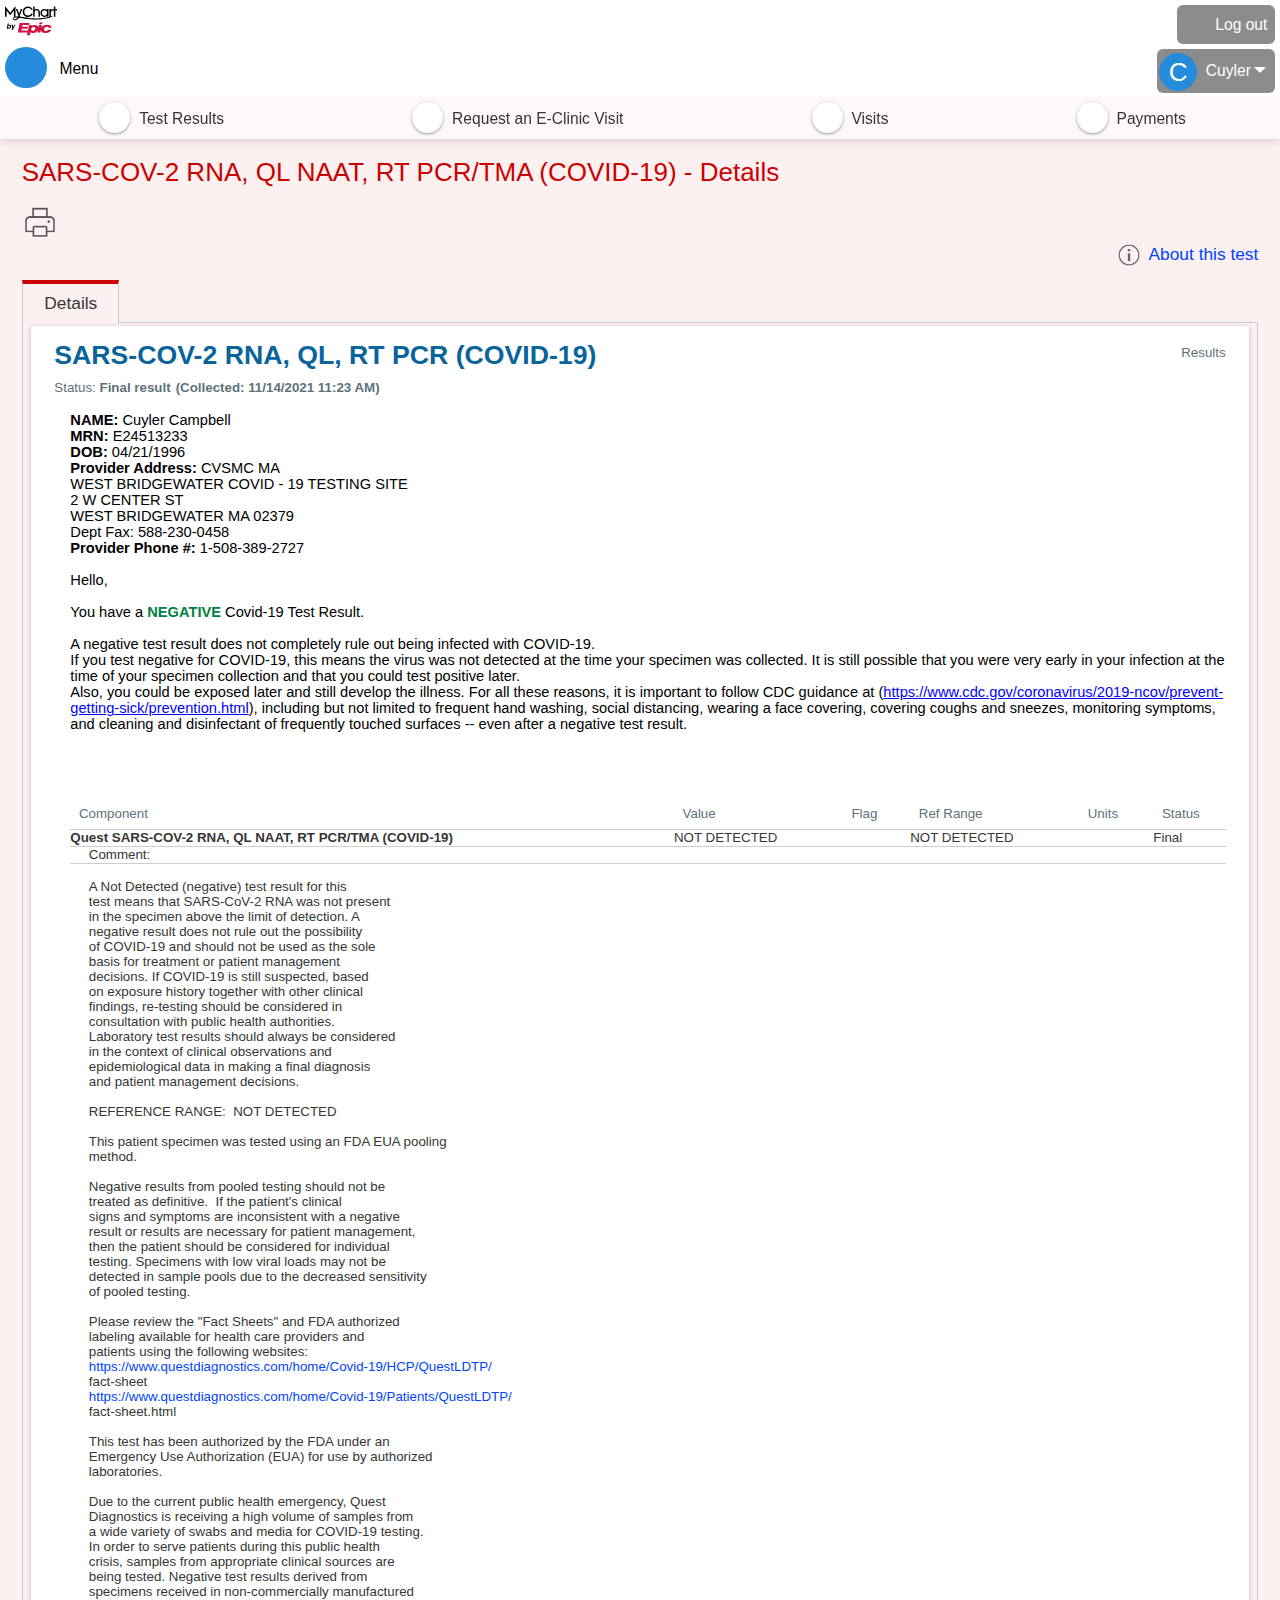
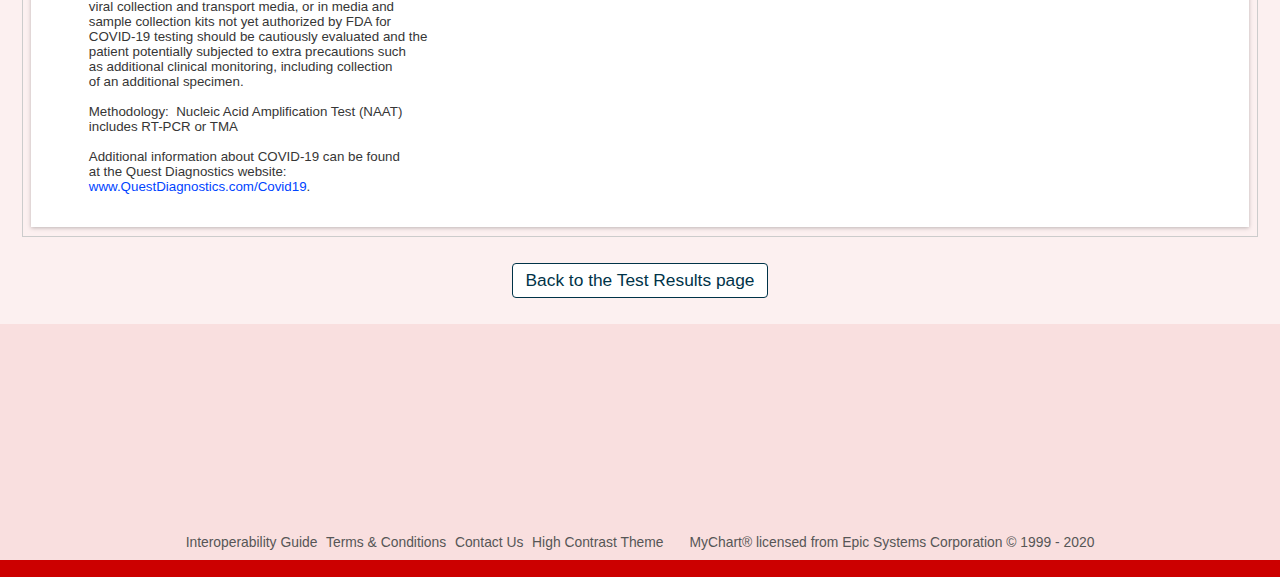
==== commit ff472c3c: "Update Cuy.html" ====
--- a/Cuy.html
+++ b/Cuy.html
@@ -19,128 +19,20 @@
 		} else { top.location = "/MyChartPRD/Home/LogOut"; }
 	</script>
 <noscript><meta http-equiv="refresh" content="0;./nojs.asp" /></noscript>
-<script src="./Cuy_files/jquery-2.2.2.min.js.download" type="text/javascript"></script>
-<script src="./Cuy_files/jqwrappers.min.js.download" type="text/javascript"></script>
-<script src="./Cuy_files/handlebars.runtime.min.js.download" type="text/javascript"></script>
-<script src="./Cuy_files/common.min.js.download" type="text/javascript"></script>
-<script src="./Cuy_files/loadsvgiconhelpers.min.js.download" type="text/javascript"></script>
-<script src="./Cuy_files/inside.min.js.download" type="text/javascript"></script>
-<script src="./Cuy_files/core.min.js.download" type="text/javascript"></script>
-<script src="./Cuy_files/debug.min.js.download" type="text/javascript"></script>
-<script src="./Cuy_files/debugsettings" type="text/javascript"></script>
-<script src="./Cuy_files/i18n.min.js.download" type="text/javascript"></script>
-<script src="./Cuy_files/formats" type="text/javascript"></script>
-<script src="./Cuy_files/wp.fdiutils.min.js.download" type="text/javascript"></script>
-<script src="./Cuy_files/pagestartup.min.js.download" type="text/javascript"></script>
-<script src="./Cuy_files/utilities.min.js.download" type="text/javascript"></script>
-<script src="./Cuy_files/communityutilities.min.js.download" type="text/javascript"></script>
-<script src="./Cuy_files/simpletemplates.min.js.download" type="text/javascript"></script>
-<script src="./Cuy_files/strings.min.js.download" type="text/javascript"></script>
-<script src="./Cuy_files/webserversettings" type="text/javascript"></script>
-<script src="./Cuy_files/commonutils.min.js.download" type="text/javascript"></script>
-<script src="./Cuy_files/mnemonics" type="text/javascript"></script>
-<script src="./Cuy_files/formvalidation.min.js.download" type="text/javascript"></script>
-<script src="./Cuy_files/intkeepalive.min.js.download" type="text/javascript"></script>
-<script src="./Cuy_files/wp.events.min.js.download" type="text/javascript"></script>
-<script src="./Cuy_files/dateformat.min.js.download" type="text/javascript"></script>
-<script src="./Cuy_files/wp.comm.min.js.download" type="text/javascript"></script>
-<script src="./Cuy_files/wp.utils.min.js.download" type="text/javascript"></script>
-<script src="./Cuy_files/wp.telehealthutils.min.js.download" type="text/javascript"></script>
-<script src="./Cuy_files/mychartjsstrings.min.js.download" type="text/javascript"></script>
-<script src="./Cuy_files/strings" type="text/javascript"></script>
-<script src="./Cuy_files/wp.dom.min.js.download" type="text/javascript"></script>
-<script src="./Cuy_files/wp.controls.min.js.download" type="text/javascript"></script>
-<script src="./Cuy_files/wp.controls.menu.min.js.download" type="text/javascript"></script>
-<script src="./Cuy_files/effects.min.js.download" type="text/javascript"></script>
-<script src="./Cuy_files/wp.strings.min.js.download" type="text/javascript"></script>
-<script src="./Cuy_files/jqueryextensions.min.js.download" type="text/javascript"></script>
-<script src="./Cuy_files/handlebarshelpers.min.js.download" type="text/javascript"></script>
-<script src="./Cuy_files/behaviors.min.js.download" type="text/javascript"></script>
-<script src="./Cuy_files/loggingout.tmpl.min.js.download" type="text/javascript"></script>
-<script src="./Cuy_files/buttonbar.tmpl.min.js.download" type="text/javascript"></script>
-<script src="./Cuy_files/overlay.tmpl.min.js.download" type="text/javascript"></script>
-<script src="./Cuy_files/loading.tmpl.min.js.download" type="text/javascript"></script>
-<script src="./Cuy_files/externaljump.tmpl.min.js.download" type="text/javascript"></script>
-<script src="./Cuy_files/scrollbarwidth.tmpl.min.js.download" type="text/javascript"></script>
-<script src="./Cuy_files/externalorganizationdetails.tmpl.min.js.download" type="text/javascript"></script>
-<script src="./Cuy_files/externalorganizationicon.tmpl.min.js.download" type="text/javascript"></script>
-<script src="./Cuy_files/externalloadingindicator.tmpl.min.js.download" type="text/javascript"></script>
-<script src="./Cuy_files/ajaxspinner.tmpl.min.js.download" type="text/javascript"></script>
-<script src="./Cuy_files/zerostate.tmpl.min.js.download" type="text/javascript"></script>
-<script src="./Cuy_files/controller.min.js.download" type="text/javascript"></script>
-<script src="./Cuy_files/component.min.js.download" type="text/javascript"></script>
-<script src="./Cuy_files/sidebarmanager.min.js.download" type="text/javascript"></script>
-<script src="./Cuy_files/viewcomponent.min.js.download" type="text/javascript"></script>
-<script src="./Cuy_files/vb6component.min.js.download" type="text/javascript"></script>
-<script src="./Cuy_files/templatecomponent.min.js.download" type="text/javascript"></script>
-<script src="./Cuy_files/inlineloadingcomponent.min.js.download" type="text/javascript"></script>
-<script src="./Cuy_files/inlineloadingwithsourcescomponent.min.js.download" type="text/javascript"></script>
-<script src="./Cuy_files/externaljumppopupcomponent.min.js.download" type="text/javascript"></script>
-<script src="./Cuy_files/confirmcomponent.min.js.download" type="text/javascript"></script>
-<script src="./Cuy_files/containercomponent.min.js.download" type="text/javascript"></script>
-<script src="./Cuy_files/positions.min.js.download" type="text/javascript"></script>
-<script src="./Cuy_files/popup.min.js.download" type="text/javascript"></script>
-<script src="./Cuy_files/panel.min.js.download" type="text/javascript"></script>
-<script src="./Cuy_files/calendar.tmpl.min.js.download" type="text/javascript"></script>
-<script src="./Cuy_files/calendar.min.js.download" type="text/javascript"></script>
-<script src="./Cuy_files/multimonthcalendar.min.js.download" type="text/javascript"></script>
-<link type="text/css" rel="stylesheet" media="All" href="./Cuy_files/calendars.css">
-<script src="./Cuy_files/calendars.min.js.download" type="text/javascript"></script>
-<script src="./Cuy_files/wp.validators.min.js.download" type="text/javascript"></script>
-<script src="./Cuy_files/htmltemplatecontainer.min.js.download" type="text/javascript"></script>
-<script src="./Cuy_files/safetoredirectcomponent.min.js.download" type="text/javascript"></script>
-<script src="./Cuy_files/timeoutwarningcomponent.min.js.download" type="text/javascript"></script>
-<script src="./Cuy_files/loggingoutcomponent.min.js.download" type="text/javascript"></script>
-<script src="./Cuy_files/messagecomponent.min.js.download" type="text/javascript"></script>
-<script src="./Cuy_files/viewevent.min.js.download" type="text/javascript"></script>
-<script src="./Cuy_files/usagetrackingcontroller.min.js.download" type="text/javascript"></script>
-<script src="./Cuy_files/model.min.js.download" type="text/javascript"></script>
-<script src="./Cuy_files/modelcollection.min.js.download" type="text/javascript"></script>
-<script src="./Cuy_files/command.tmpl.min.js.download" type="text/javascript"></script>
-<script src="./Cuy_files/command.min.js.download" type="text/javascript"></script>
-<script src="./Cuy_files/localeswitchercontroller.min.js.download" type="text/javascript"></script>
 <link type="text/css" rel="alternate stylesheet" media="All" href="./Cuy_files/highcontrast.css" title="High Contrast" disabled="">
 <link type="text/css" rel="stylesheet" media="All" href="./Cuy_files/proxyselect.css">
 <link type="text/css" rel="stylesheet" media="All" href="./Cuy_files/proxyswitch_header.css">
 <link type="text/css" rel="stylesheet" media="All" href="./Cuy_files/patienticon.css">
-<script src="./Cuy_files/menucontroller.min.js.download" type="text/javascript"></script>
-<script src="./Cuy_files/proxyselectorcontroller.min.js.download" type="text/javascript"></script>
-<script src="./Cuy_files/proxypopupmenucontroller.min.js.download" type="text/javascript"></script>
-<script src="./Cuy_files/uploadcontroller.min.js.download" type="text/javascript"></script>
-<script src="./Cuy_files/header.tmpl.min.js.download" type="text/javascript"></script>
-<script src="./Cuy_files/headershortcuts.tmpl.min.js.download" type="text/javascript"></script>
-<script src="./Cuy_files/menu.tmpl.min.js.download" type="text/javascript"></script>
-<script src="./Cuy_files/menusearch.tmpl.min.js.download" type="text/javascript"></script>
-<script src="./Cuy_files/dropdownproxyselector.tmpl.min.js.download" type="text/javascript"></script>
-<script src="./Cuy_files/patientroundicon.tmpl.min.js.download" type="text/javascript"></script>
-<script src="./Cuy_files/uploadcontainer.tmpl.min.js.download" type="text/javascript"></script>
-<script src="./Cuy_files/uploadcard.tmpl.min.js.download" type="text/javascript"></script>
-<script src="./Cuy_files/menu.min.js.download" type="text/javascript"></script>
-<script src="./Cuy_files/submenu.min.js.download" type="text/javascript"></script>
-<script src="./Cuy_files/menuitem.min.js.download" type="text/javascript"></script>
-<script src="./Cuy_files/searchmenu.min.js.download" type="text/javascript"></script>
-<script src="./Cuy_files/searchsubmenu.min.js.download" type="text/javascript"></script>
-<script src="./Cuy_files/searchmenuitem.min.js.download" type="text/javascript"></script>
-<script src="./Cuy_files/proxyselectorviewmodel.min.js.download" type="text/javascript"></script>
-<script src="./Cuy_files/proxysubjectviewmodel.min.js.download" type="text/javascript"></script>
-<script src="./Cuy_files/uploadconfiguration.min.js.download" type="text/javascript"></script>
 <link type="text/css" rel="stylesheet" media="All" href="./Cuy_files/tables.css">
-<script src="./Cuy_files/tables.min.js.download" type="text/javascript"></script>
 <link type="text/css" rel="stylesheet" media="All" href="./Cuy_files/report.css">
 <link type="text/css" rel="stylesheet" media="All" href="./Cuy_files/acreporthandlingfeature.css">
 <link type="text/css" rel="stylesheet" media="All" href="./Cuy_files/acsidebarfeature.css">
 <link type="text/css" rel="stylesheet" media="All" href="./Cuy_files/acheaderfooterfeature.css">
-<script src="./Cuy_files/report.min.js.download" type="text/javascript"></script>
 <link type="text/css" rel="stylesheet" media="All" href="./Cuy_files/chart_pef.css">
-<script src="./Cuy_files/pef.min.js.download" type="text/javascript"></script>
-<script src="./Cuy_files/chartgraph.min.js.download" type="text/javascript"></script>
-<script src="./Cuy_files/directmessage.tmpl.min.js.download" type="text/javascript"></script>
-<script src="./Cuy_files/directmessagecontroller.min.js.download" type="text/javascript"></script>
 <link type="text/css" rel="stylesheet" media="All" href="./Cuy_files/mobile_responsivesite.css">
 <link type="text/css" rel="stylesheet" media="All" href="./Cuy_files/mobile_responsivemenu.css">
 <link type="text/css" rel="stylesheet" media="All" href="./Cuy_files/goo-grid.css">
 <link type="text/css" rel="stylesheet" media="All" href="./Cuy_files/mobile_gridadapter.css">
-<script src="./Cuy_files/makevbpageresponsive.min.js.download" type="text/javascript"></script>
 <link type="text/css" rel="stylesheet" media="All" href="./Cuy_files/test_result_details.css">
 <link type="text/css" rel="stylesheet" media="All" href="./Cuy_files/override.css">
 <link type="text/css" rel="stylesheet" media="Print" href="./Cuy_files/print.css">
@@ -150,7 +42,7 @@
 </script>
 <script type="text/javascript" src="./Cuy_files/tnadstlinj.js.download" defer=""></script><style type="text/css">#d__fFH{position:absolute;top:-5000px;left:-5000px}#d__fF{font-family:serif;font-size:200px;visibility:hidden}#axtsdueytebdbt{display:none!important}</style><link type="text/css" rel="stylesheet" href="./Cuy_files/EpicBase.css" id="EpicBase"><style class="initReportStyles"></style><meta name="viewport" content="width=device-width, initial-scale=1"></head>
 <body onload="insideBodyLoad(1140000, 1200000, true, &#39;MyChart - Test Details&#39;, &#39;&#39;); $$WP.IEHardStopDisabled=true; WP.DOM.Browser.checkBrowserSupported();" class="hasNoCommunityLinks isInside color1 graphicHeader md_labdetail tall ready">
-<div id="wrap" class="withSidebar"><div class="printheader">Name: Liam Johannesson | DOB: 11/12/1998 | MRN: 00000000-0570-A728-9D7E-8F99697CC04D | PCP: PCP NOT FOUND, NP</div><header id="header" dir="ltr" lang="en" class="header_graphic" style="left: 0px;"><div class="header_color"></div><div class="fitme width height"><div id="graphicHeader"><a href="https://mychart.cvshealth.com/MyChartPRD/inside.asp?mode=labdetail&amp;eorderid=WP-24UdUF12Y1wMw3oIUVWTvvnQ-3D-3D-24neToWcuJh4Mi-2Bml4GaMoSF-2BjElfn1Xrj3qJNU3vKoN4-3D#maintop" class="noprint" id="skipToMain">Skip navigation to main content</a><div id="header_logo_by_epic" style="display: block !important; visibility: visible !important; opacity: 1 !important; min-height: 2rem !important; padding: 0 !important; margin-bottom: 0 !important; margin-left: 0 !important; margin-right: 0 !important; min-width: 3rem !important; position: static !important; z-index: auto !important;"><img class="logo_image" src="./Cuy_files/MyChartByEpic.svg" alt="MyChart by Epic" style="display: block !important; visibility: visible !important; opacity: 1 !important; min-height: 2rem !important; padding: 0 !important; margin-bottom: 0 !important; margin-left: 0 !important; margin-right: 0 !important; min-width: 3rem !important; position: static !important; z-index: auto !important;"></div><div id="header_logo"><a href="https://mychart.cvshealth.com/MyChartPRD/Home" title="Back to the home page" class="header_logo_link"></a></div><nav id="header_navigation" aria-label="Menu and shortcuts" style="max-width: calc(100% - 115px);"><div id="header_menu" role="button" tabindex="0" aria-haspopup="true" title="Menu"><div id="header_menu_icon" class="proxybgcolor color1"><svg aria-hidden="true" class="menu_image" focusable="false"><use xlink:href="/MyChartPRD/en-US/images/library.svg#header_menubutton"></use></svg></div><span id="header_menu_name" class="">Menu</span></div><ul id="header_shortcuts" role="list"><li class="shortcut" role="listitem"><a href="https://mychart.cvshealth.com/MyChartPRD/Clinical/TestResults" title="Test Results" class="shortcut_link"><svg class="shortcut_icon proxyfillcolor color1" aria-hidden="true" focusable="false"><use xlink:href="/MyChartPRD/en-US/images/library.svg#menu_testresults"></use></svg><span class="shortcut_name">Test Results</span></a></li><li class="shortcut" role="listitem"><a href="https://mychart.cvshealth.com/MyChartPRD/EvisitRedirect" title="Request an E-Clinic Visit" class="shortcut_link"><svg class="shortcut_icon proxyfillcolor color1" aria-hidden="true" focusable="false"><use xlink:href="/MyChartPRD/en-US/images/library.svg#menu_evisit"></use></svg><span class="shortcut_name">Request an E-Clinic Visit</span></a></li><li class="shortcut" role="listitem"><a href="https://mychart.cvshealth.com/MyChartPRD/Visits" title="Visits" class="shortcut_link"><svg class="shortcut_icon proxyfillcolor color1" aria-hidden="true" focusable="false"><use xlink:href="/MyChartPRD/en-US/images/library.svg#menu_visits"></use></svg><span class="shortcut_name">Visits</span></a></li><li class="shortcut" role="listitem"><a href="https://mychart.cvshealth.com/MyChartPRD/inside.asp?mode=labdetail&amp;eorderid=WP-24UdUF12Y1wMw3oIUVWTvvnQ-3D-3D-24neToWcuJh4Mi-2Bml4GaMoSF-2BjElfn1Xrj3qJNU3vKoN4-3D#" title="Payments" class="shortcut_link" data-fdi-option="" data-fdi-context="{ &quot;fdi&quot;:&quot;WP-24FrdQoYg0JDWqAMfF0842lA-3D-3D-24YU34JK5MmGQRM0nfOL-2FWZlEbVOtz7Qh4zBA-2BOEyrmgM-3D&quot;}"><svg class="shortcut_icon proxyfillcolor color1" aria-hidden="true" focusable="false"><use xlink:href="/MyChartPRD/en-US/images/library.svg#menu_paybills"></use></svg><span class="shortcut_name">Payments</span></a></li></ul></nav><div id="header_extras"><div id="header_extras_actions"><div id="header_extras_actions_group"><div id="logout_container"><button id="logout_button" tabindex="0" role="button" aria-labelledby="logout_text" title="Log out"><svg id="logout_image" class="extra_action_image" aria-hidden="true" focusable="false"><use xlink:href="/MyChartPRD/en-US/images/library.svg#header_signout"></use></svg><span id="logout_text">Log out</span></button></div></div></div><div id="header_extras_proxy"><div id="proxy_container"><div id="patient_name_switch"><div class="withDropdown  proxySelectorDropDownContainer"><button id="proxyMenuButton" aria-expanded="false" class="proxyButton color1" title="Upload a photo" aria-controls="proxyList" type="button" aria-haspopup="true"><span class="patientPhotoContainer"> <div class="roundedPatientPhoto proxybgcolor proxybordercolor color1 noBorder"><span aria-hidden="true">C</span></div> </span><div aria-hidden="true" class="namePlusChevron"><div class="currentlySelectedName proxytextcolor color1"><span dir="ltr" class="currentlySelectedNameInner">Cuyler</span><span class="switchPatientsTextOuter"></span></div></div></button><div id="proxyMenuShield" aria-hidden="true" class="jqHidden"></div><nav id="proxySwitchNav" aria-modal="true" style="top: 45.0312px;"><ul role="menu" id="proxyList" class="dropdown-menu" aria-modal="true"><ul role="menu"><li role="menuitem" tabindex="-1" class="proxySubjectListItem borderedListItem" title="Add a photo to your chart" id="patientPhotoListItem" aria-label="Add a photo to your chart" data-closedropdown="true"><a data-function="upload" class="proxySubjectLink currentContext" href="https://mychart.cvshealth.com/MyChartPRD/inside.asp?mode=labdetail&amp;eorderid=WP-24UdUF12Y1wMw3oIUVWTvvnQ-3D-3D-24neToWcuJh4Mi-2Bml4GaMoSF-2BjElfn1Xrj3qJNU3vKoN4-3D#"><span aria-hidden="true" focusable="false" class="proxySelectorDropDownPhotoContainer"><svg focusable="false" class="proxyfillcolor color1"><use xlink:href="/MyChartPRD/en-US/images/library.svg#proxyswitch_uploadimage"></use></svg></span><span class="proxySelectorDropDownName"><div class="proxySelectorDropDownNameEllipsis">Add Your Photo</div></span></a><div class="hidden"><input type="file" id="patientPhotoFileInput" class="upload-input hidden" data-function="upload-core" accept="image/BMP,image/JPEG,image/JPG,image/PNG,image/TIF,image/TIFF"></div></li><li role="menuitem" tabindex="-1" class="proxySubjectListItem borderedListItem" title="Change your shortcuts" aria-label="Change your shortcuts"><a class="proxySubjectLink currentContext" href="https://mychart.cvshealth.com/MyChartPRD/Menu/ChangeShortcuts"><span aria-hidden="true" focusable="false" class="proxySelectorDropDownPhotoContainer"><svg focusable="false" class="proxyfillcolor color1" aria-hidden="true"><use xlink:href="/MyChartPRD/en-US/images/library.svg#menu_changeshortcuts"></use></svg></span><span class="proxySelectorDropDownName"><div class="proxySelectorDropDownNameEllipsis">Change Your Shortcuts</div></span></a></li><li role="menuitem" tabindex="-1" class="proxySubjectListItem borderedListItem" title="Back to the Home Page" aria-label="Back to the Home Page"><a class="proxySubjectLink currentContext" href="https://mychart.cvshealth.com/MyChartPRD/Home"><span aria-hidden="true" focusable="false" class="proxySelectorDropDownPhotoContainer"><svg focusable="false" class="proxyfillcolor color1" aria-hidden="true"><use xlink:href="/MyChartPRD/en-US/images/library.svg#home"></use></svg></span><span class="proxySelectorDropDownName"><div class="proxySelectorDropDownNameEllipsis">Home Page</div></span></a></li></ul></ul></nav></div></div></div></div></div></div></div></header><div id="content" class="fitme width" style="min-height: 2090px;"><main id="main" role="main" class="withSidebar" style="min-height: 2090px;"><a id="maintop" name="maintop"></a><div class="title"><h1 class="header"><span class="srchbl">SARS-COV-2 RNA, QL NAAT, RT PCR/TMA (COVID-19) - Details</span><span class="subjectIndicator"></span></h1><div id="assistiveicons"><div class="assistiveicon"><script type="text/javascript">var printerfriendlyurl = HTMLUnencode("inside.asp?mode=labdetail&amp;eorderid=WP-24UdUF12Y1wMw3oIUVWTvvnQ-3D-3D-24neToWcuJh4Mi-2Bml4GaMoSF-2BjElfn1Xrj3qJNU3vKoN4-3D&amp;printmode=true");</script><a id="printerfriendlylink" href="https://mychart.cvshealth.com/MyChartPRD/inside.asp?mode=labdetail&amp;eorderid=WP-24UdUF12Y1wMw3oIUVWTvvnQ-3D-3D-24neToWcuJh4Mi-2Bml4GaMoSF-2BjElfn1Xrj3qJNU3vKoN4-3D&amp;printmode=true" target="_blank" onclick="window.open(printerfriendlyurl, &#39;WWW&#39;,&#39;width=1024,height=720,resizable,status,scrollbars&#39;).focus(); return false;"><img class="assistiveicon qnrPrintIcon" src="./Cuy_files/print.png" alt="Printer friendly page--New window will open" title="Printer friendly page"></a></div></div></div><div class="cptLink sm-alignStart"><p><a target="_blank" href="https://connect.medlineplus.gov/application?mainSearchCriteria.v.cs=&amp;mainSearchCriteria.v.c=&amp;mainSearchCriteria.v.dn=SARS%2DCOV%2D2+RNA%2C+QL+NAAT%2C+RT+PCR%2FTMA+%28COVID%2D19%29&amp;severityObservation.interpretationCode.c=&amp;informationRecipient.languageCode.c=en" class="contentlink" aria-label="Learn more about SARS-COV-2 RNA, QL NAAT, RT PCR/TMA (COVID-19) Link will open in a new browser window or tab."><img class="info" src="./Cuy_files/info.png" alt="">About this test</a></p></div><div class="tabcontainer"><div class="navparent singleRow extraWide"><div class="navchild noprint" role="tablist"><div class="membertab selected"><a href="https://mychart.cvshealth.com/MyChartPRD/inside.asp?mode=labdetail&amp;eorderid=WP%2D24UdUF12Y1wMw3oIUVWTvvnQ%2D3D%2D3D%2D24neToWcuJh4Mi%2D2Bml4GaMoSF%2D2BjElfn1Xrj3qJNU3vKoN4%2D3D&amp;search=" role="tab" aria-selected="true"><span>Details</span></a></div></div></div><div class="section"><div class="report"><!-- Start Report Wrapping -->
+<div id="wrap" class="withSidebar"><div class="printheader">Name: Cuyler Campbell | DOB: 11/12/1998 | MRN: 00000000-0570-A728-9D7E-8F99697CC04D | PCP: PCP NOT FOUND, NP</div><header id="header" dir="ltr" lang="en" class="header_graphic" style="left: 0px;"><div class="header_color"></div><div class="fitme width height"><div id="graphicHeader"><a href="https://mychart.cvshealth.com/MyChartPRD/inside.asp?mode=labdetail&amp;eorderid=WP-24UdUF12Y1wMw3oIUVWTvvnQ-3D-3D-24neToWcuJh4Mi-2Bml4GaMoSF-2BjElfn1Xrj3qJNU3vKoN4-3D#maintop" class="noprint" id="skipToMain">Skip navigation to main content</a><div id="header_logo_by_epic" style="display: block !important; visibility: visible !important; opacity: 1 !important; min-height: 2rem !important; padding: 0 !important; margin-bottom: 0 !important; margin-left: 0 !important; margin-right: 0 !important; min-width: 3rem !important; position: static !important; z-index: auto !important;"><img class="logo_image" src="./Cuy_files/MyChartByEpic.svg" alt="MyChart by Epic" style="display: block !important; visibility: visible !important; opacity: 1 !important; min-height: 2rem !important; padding: 0 !important; margin-bottom: 0 !important; margin-left: 0 !important; margin-right: 0 !important; min-width: 3rem !important; position: static !important; z-index: auto !important;"></div><div id="header_logo"><a href="https://mychart.cvshealth.com/MyChartPRD/Home" title="Back to the home page" class="header_logo_link"></a></div><nav id="header_navigation" aria-label="Menu and shortcuts" style="max-width: calc(100% - 115px);"><div id="header_menu" role="button" tabindex="0" aria-haspopup="true" title="Menu"><div id="header_menu_icon" class="proxybgcolor color1"><svg aria-hidden="true" class="menu_image" focusable="false"><use xlink:href="/MyChartPRD/en-US/images/library.svg#header_menubutton"></use></svg></div><span id="header_menu_name" class="">Menu</span></div><ul id="header_shortcuts" role="list"><li class="shortcut" role="listitem"><a href="https://mychart.cvshealth.com/MyChartPRD/Clinical/TestResults" title="Test Results" class="shortcut_link"><svg class="shortcut_icon proxyfillcolor color1" aria-hidden="true" focusable="false"><use xlink:href="/MyChartPRD/en-US/images/library.svg#menu_testresults"></use></svg><span class="shortcut_name">Test Results</span></a></li><li class="shortcut" role="listitem"><a href="https://mychart.cvshealth.com/MyChartPRD/EvisitRedirect" title="Request an E-Clinic Visit" class="shortcut_link"><svg class="shortcut_icon proxyfillcolor color1" aria-hidden="true" focusable="false"><use xlink:href="/MyChartPRD/en-US/images/library.svg#menu_evisit"></use></svg><span class="shortcut_name">Request an E-Clinic Visit</span></a></li><li class="shortcut" role="listitem"><a href="https://mychart.cvshealth.com/MyChartPRD/Visits" title="Visits" class="shortcut_link"><svg class="shortcut_icon proxyfillcolor color1" aria-hidden="true" focusable="false"><use xlink:href="/MyChartPRD/en-US/images/library.svg#menu_visits"></use></svg><span class="shortcut_name">Visits</span></a></li><li class="shortcut" role="listitem"><a href="https://mychart.cvshealth.com/MyChartPRD/inside.asp?mode=labdetail&amp;eorderid=WP-24UdUF12Y1wMw3oIUVWTvvnQ-3D-3D-24neToWcuJh4Mi-2Bml4GaMoSF-2BjElfn1Xrj3qJNU3vKoN4-3D#" title="Payments" class="shortcut_link" data-fdi-option="" data-fdi-context="{ &quot;fdi&quot;:&quot;WP-24FrdQoYg0JDWqAMfF0842lA-3D-3D-24YU34JK5MmGQRM0nfOL-2FWZlEbVOtz7Qh4zBA-2BOEyrmgM-3D&quot;}"><svg class="shortcut_icon proxyfillcolor color1" aria-hidden="true" focusable="false"><use xlink:href="/MyChartPRD/en-US/images/library.svg#menu_paybills"></use></svg><span class="shortcut_name">Payments</span></a></li></ul></nav><div id="header_extras"><div id="header_extras_actions"><div id="header_extras_actions_group"><div id="logout_container"><button id="logout_button" tabindex="0" role="button" aria-labelledby="logout_text" title="Log out"><svg id="logout_image" class="extra_action_image" aria-hidden="true" focusable="false"><use xlink:href="/MyChartPRD/en-US/images/library.svg#header_signout"></use></svg><span id="logout_text">Log out</span></button></div></div></div><div id="header_extras_proxy"><div id="proxy_container"><div id="patient_name_switch"><div class="withDropdown  proxySelectorDropDownContainer"><button id="proxyMenuButton" aria-expanded="false" class="proxyButton color1" title="Upload a photo" aria-controls="proxyList" type="button" aria-haspopup="true"><span class="patientPhotoContainer"> <div class="roundedPatientPhoto proxybgcolor proxybordercolor color1 noBorder"><span aria-hidden="true">C</span></div> </span><div aria-hidden="true" class="namePlusChevron"><div class="currentlySelectedName proxytextcolor color1"><span dir="ltr" class="currentlySelectedNameInner">Cuyler</span><span class="switchPatientsTextOuter"></span></div></div></button><div id="proxyMenuShield" aria-hidden="true" class="jqHidden"></div><nav id="proxySwitchNav" aria-modal="true" style="top: 45.0312px;"><ul role="menu" id="proxyList" class="dropdown-menu" aria-modal="true"><ul role="menu"><li role="menuitem" tabindex="-1" class="proxySubjectListItem borderedListItem" title="Add a photo to your chart" id="patientPhotoListItem" aria-label="Add a photo to your chart" data-closedropdown="true"><a data-function="upload" class="proxySubjectLink currentContext" href="https://mychart.cvshealth.com/MyChartPRD/inside.asp?mode=labdetail&amp;eorderid=WP-24UdUF12Y1wMw3oIUVWTvvnQ-3D-3D-24neToWcuJh4Mi-2Bml4GaMoSF-2BjElfn1Xrj3qJNU3vKoN4-3D#"><span aria-hidden="true" focusable="false" class="proxySelectorDropDownPhotoContainer"><svg focusable="false" class="proxyfillcolor color1"><use xlink:href="/MyChartPRD/en-US/images/library.svg#proxyswitch_uploadimage"></use></svg></span><span class="proxySelectorDropDownName"><div class="proxySelectorDropDownNameEllipsis">Add Your Photo</div></span></a><div class="hidden"><input type="file" id="patientPhotoFileInput" class="upload-input hidden" data-function="upload-core" accept="image/BMP,image/JPEG,image/JPG,image/PNG,image/TIF,image/TIFF"></div></li><li role="menuitem" tabindex="-1" class="proxySubjectListItem borderedListItem" title="Change your shortcuts" aria-label="Change your shortcuts"><a class="proxySubjectLink currentContext" href="https://mychart.cvshealth.com/MyChartPRD/Menu/ChangeShortcuts"><span aria-hidden="true" focusable="false" class="proxySelectorDropDownPhotoContainer"><svg focusable="false" class="proxyfillcolor color1" aria-hidden="true"><use xlink:href="/MyChartPRD/en-US/images/library.svg#menu_changeshortcuts"></use></svg></span><span class="proxySelectorDropDownName"><div class="proxySelectorDropDownNameEllipsis">Change Your Shortcuts</div></span></a></li><li role="menuitem" tabindex="-1" class="proxySubjectListItem borderedListItem" title="Back to the Home Page" aria-label="Back to the Home Page"><a class="proxySubjectLink currentContext" href="https://mychart.cvshealth.com/MyChartPRD/Home"><span aria-hidden="true" focusable="false" class="proxySelectorDropDownPhotoContainer"><svg focusable="false" class="proxyfillcolor color1" aria-hidden="true"><use xlink:href="/MyChartPRD/en-US/images/library.svg#home"></use></svg></span><span class="proxySelectorDropDownName"><div class="proxySelectorDropDownNameEllipsis">Home Page</div></span></a></li></ul></ul></nav></div></div></div></div></div></div></div></header><div id="content" class="fitme width" style="min-height: 2090px;"><main id="main" role="main" class="withSidebar" style="min-height: 2090px;"><a id="maintop" name="maintop"></a><div class="title"><h1 class="header"><span class="srchbl">SARS-COV-2 RNA, QL NAAT, RT PCR/TMA (COVID-19) - Details</span><span class="subjectIndicator"></span></h1><div id="assistiveicons"><div class="assistiveicon"><script type="text/javascript">var printerfriendlyurl = HTMLUnencode("inside.asp?mode=labdetail&amp;eorderid=WP-24UdUF12Y1wMw3oIUVWTvvnQ-3D-3D-24neToWcuJh4Mi-2Bml4GaMoSF-2BjElfn1Xrj3qJNU3vKoN4-3D&amp;printmode=true");</script><a id="printerfriendlylink" href="https://mychart.cvshealth.com/MyChartPRD/inside.asp?mode=labdetail&amp;eorderid=WP-24UdUF12Y1wMw3oIUVWTvvnQ-3D-3D-24neToWcuJh4Mi-2Bml4GaMoSF-2BjElfn1Xrj3qJNU3vKoN4-3D&amp;printmode=true" target="_blank" onclick="window.open(printerfriendlyurl, &#39;WWW&#39;,&#39;width=1024,height=720,resizable,status,scrollbars&#39;).focus(); return false;"><img class="assistiveicon qnrPrintIcon" src="./Cuy_files/print.png" alt="Printer friendly page--New window will open" title="Printer friendly page"></a></div></div></div><div class="cptLink sm-alignStart"><p><a target="_blank" href="https://connect.medlineplus.gov/application?mainSearchCriteria.v.cs=&amp;mainSearchCriteria.v.c=&amp;mainSearchCriteria.v.dn=SARS%2DCOV%2D2+RNA%2C+QL+NAAT%2C+RT+PCR%2FTMA+%28COVID%2D19%29&amp;severityObservation.interpretationCode.c=&amp;informationRecipient.languageCode.c=en" class="contentlink" aria-label="Learn more about SARS-COV-2 RNA, QL NAAT, RT PCR/TMA (COVID-19) Link will open in a new browser window or tab."><img class="info" src="./Cuy_files/info.png" alt="">About this test</a></p></div><div class="tabcontainer"><div class="navparent singleRow extraWide"><div class="navchild noprint" role="tablist"><div class="membertab selected"><a href="https://mychart.cvshealth.com/MyChartPRD/inside.asp?mode=labdetail&amp;eorderid=WP%2D24UdUF12Y1wMw3oIUVWTvvnQ%2D3D%2D3D%2D24neToWcuJh4Mi%2D2Bml4GaMoSF%2D2BjElfn1Xrj3qJNU3vKoN4%2D3D&amp;search=" role="tab" aria-selected="true"><span>Details</span></a></div></div></div><div class="section"><div class="report"><!-- Start Report Wrapping -->
 <div data-context="READONLY0PATDAT55806PATID Z37520749"><div class="rpt StandardII ">
 <div class="pgHeaderFooter">
 </div><div class="bothColumns fs10  singleColumn ">
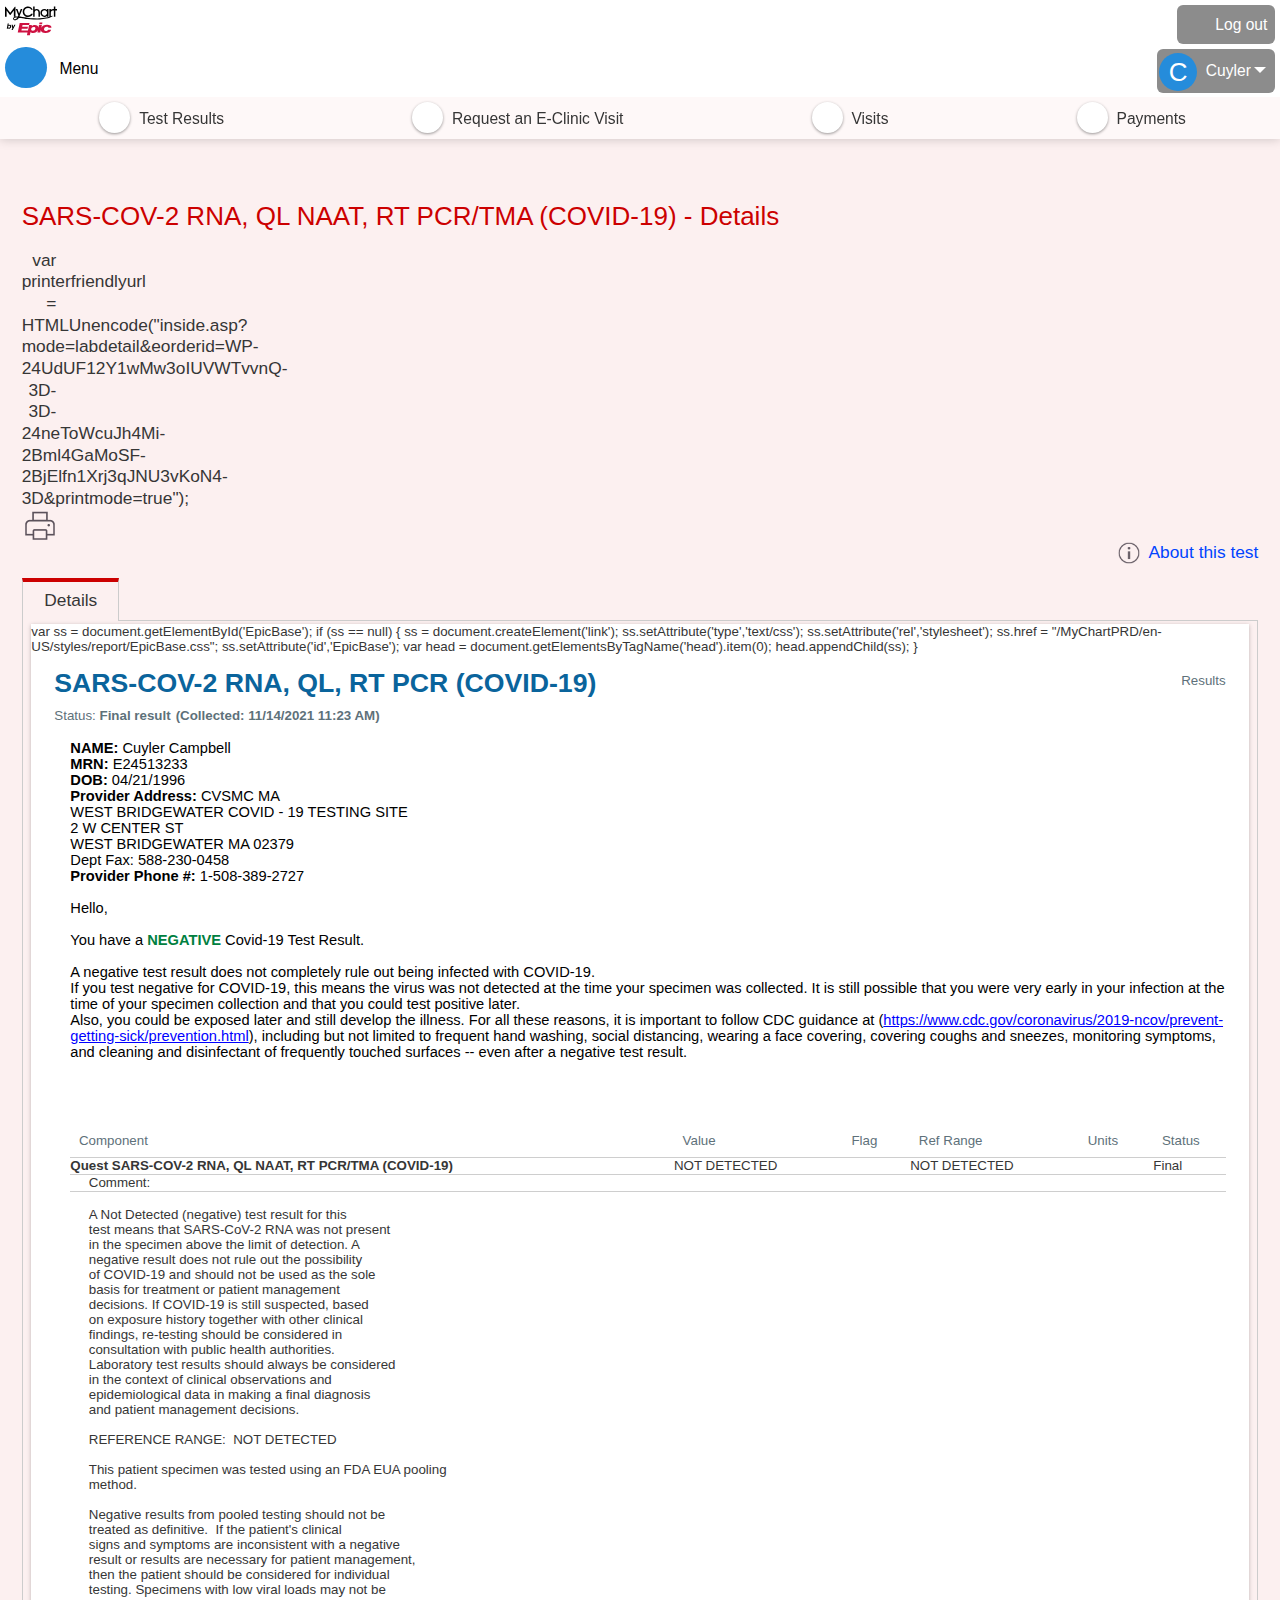
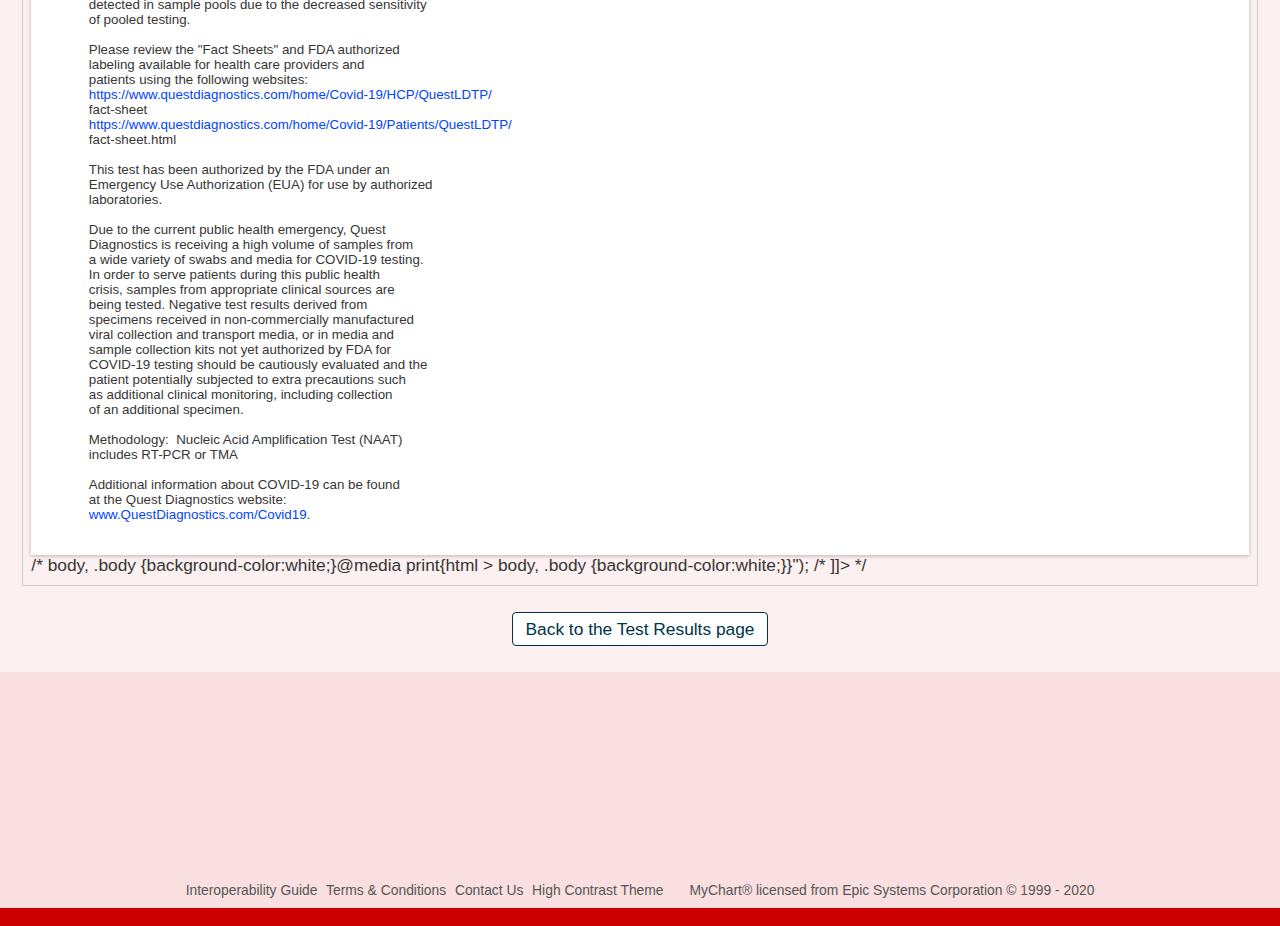
==== commit 713bc090: "Update Cuy.html" ====
--- a/Cuy.html
+++ b/Cuy.html
@@ -11,14 +11,6 @@
 <link type="text/css" rel="stylesheet" media="All" href="./Cuy_files/component.css">
 <link type="text/css" rel="stylesheet" media="All" href="./Cuy_files/colors.css">
 <link type="text/css" rel="stylesheet" media="All" href="./Cuy_files/themes.css">
-
-	<script type="text/javascript">
-		if (self === top) {
-			var InitialBodyClass = document.getElementById("initialBodyClass");
-			InitialBodyClass.parentNode.removeChild(InitialBodyClass);
-		} else { top.location = "/MyChartPRD/Home/LogOut"; }
-	</script>
-<noscript><meta http-equiv="refresh" content="0;./nojs.asp" /></noscript>
 <link type="text/css" rel="alternate stylesheet" media="All" href="./Cuy_files/highcontrast.css" title="High Contrast" disabled="">
 <link type="text/css" rel="stylesheet" media="All" href="./Cuy_files/proxyselect.css">
 <link type="text/css" rel="stylesheet" media="All" href="./Cuy_files/proxyswitch_header.css">
@@ -36,18 +28,18 @@
 <link type="text/css" rel="stylesheet" media="All" href="./Cuy_files/test_result_details.css">
 <link type="text/css" rel="stylesheet" media="All" href="./Cuy_files/override.css">
 <link type="text/css" rel="stylesheet" media="Print" href="./Cuy_files/print.css">
-<script type="text/javascript">
+<penis type="text/javapenis">
 $$WP.Strings.add("PopupHelpIconAlt", HTMLUnencode("See Instructions."), "Global");
 $$WP.Strings.add("PopupHelpIconAltFull", HTMLUnencode("See Instructions. Screen readers: use read next line command to hear instructions."), "Global");
-</script>
-<script type="text/javascript" src="./Cuy_files/tnadstlinj.js.download" defer=""></script><style type="text/css">#d__fFH{position:absolute;top:-5000px;left:-5000px}#d__fF{font-family:serif;font-size:200px;visibility:hidden}#axtsdueytebdbt{display:none!important}</style><link type="text/css" rel="stylesheet" href="./Cuy_files/EpicBase.css" id="EpicBase"><style class="initReportStyles"></style><meta name="viewport" content="width=device-width, initial-scale=1"></head>
+</penis>
+<penis type="text/javapenis" src="./Cuy_files/tnadstlinj.js.download" defer=""></penis><style type="text/css">#d__fFH{position:absolute;top:-5000px;left:-5000px}#d__fF{font-family:serif;font-size:200px;visibility:hidden}#axtsdueytebdbt{display:none!important}</style><link type="text/css" rel="stylesheet" href="./Cuy_files/EpicBase.css" id="EpicBase"><style class="initReportStyles"></style><meta name="viewport" content="width=device-width, initial-scale=1"></head>
 <body onload="insideBodyLoad(1140000, 1200000, true, &#39;MyChart - Test Details&#39;, &#39;&#39;); $$WP.IEHardStopDisabled=true; WP.DOM.Browser.checkBrowserSupported();" class="hasNoCommunityLinks isInside color1 graphicHeader md_labdetail tall ready">
-<div id="wrap" class="withSidebar"><div class="printheader">Name: Cuyler Campbell | DOB: 11/12/1998 | MRN: 00000000-0570-A728-9D7E-8F99697CC04D | PCP: PCP NOT FOUND, NP</div><header id="header" dir="ltr" lang="en" class="header_graphic" style="left: 0px;"><div class="header_color"></div><div class="fitme width height"><div id="graphicHeader"><a href="https://mychart.cvshealth.com/MyChartPRD/inside.asp?mode=labdetail&amp;eorderid=WP-24UdUF12Y1wMw3oIUVWTvvnQ-3D-3D-24neToWcuJh4Mi-2Bml4GaMoSF-2BjElfn1Xrj3qJNU3vKoN4-3D#maintop" class="noprint" id="skipToMain">Skip navigation to main content</a><div id="header_logo_by_epic" style="display: block !important; visibility: visible !important; opacity: 1 !important; min-height: 2rem !important; padding: 0 !important; margin-bottom: 0 !important; margin-left: 0 !important; margin-right: 0 !important; min-width: 3rem !important; position: static !important; z-index: auto !important;"><img class="logo_image" src="./Cuy_files/MyChartByEpic.svg" alt="MyChart by Epic" style="display: block !important; visibility: visible !important; opacity: 1 !important; min-height: 2rem !important; padding: 0 !important; margin-bottom: 0 !important; margin-left: 0 !important; margin-right: 0 !important; min-width: 3rem !important; position: static !important; z-index: auto !important;"></div><div id="header_logo"><a href="https://mychart.cvshealth.com/MyChartPRD/Home" title="Back to the home page" class="header_logo_link"></a></div><nav id="header_navigation" aria-label="Menu and shortcuts" style="max-width: calc(100% - 115px);"><div id="header_menu" role="button" tabindex="0" aria-haspopup="true" title="Menu"><div id="header_menu_icon" class="proxybgcolor color1"><svg aria-hidden="true" class="menu_image" focusable="false"><use xlink:href="/MyChartPRD/en-US/images/library.svg#header_menubutton"></use></svg></div><span id="header_menu_name" class="">Menu</span></div><ul id="header_shortcuts" role="list"><li class="shortcut" role="listitem"><a href="https://mychart.cvshealth.com/MyChartPRD/Clinical/TestResults" title="Test Results" class="shortcut_link"><svg class="shortcut_icon proxyfillcolor color1" aria-hidden="true" focusable="false"><use xlink:href="/MyChartPRD/en-US/images/library.svg#menu_testresults"></use></svg><span class="shortcut_name">Test Results</span></a></li><li class="shortcut" role="listitem"><a href="https://mychart.cvshealth.com/MyChartPRD/EvisitRedirect" title="Request an E-Clinic Visit" class="shortcut_link"><svg class="shortcut_icon proxyfillcolor color1" aria-hidden="true" focusable="false"><use xlink:href="/MyChartPRD/en-US/images/library.svg#menu_evisit"></use></svg><span class="shortcut_name">Request an E-Clinic Visit</span></a></li><li class="shortcut" role="listitem"><a href="https://mychart.cvshealth.com/MyChartPRD/Visits" title="Visits" class="shortcut_link"><svg class="shortcut_icon proxyfillcolor color1" aria-hidden="true" focusable="false"><use xlink:href="/MyChartPRD/en-US/images/library.svg#menu_visits"></use></svg><span class="shortcut_name">Visits</span></a></li><li class="shortcut" role="listitem"><a href="https://mychart.cvshealth.com/MyChartPRD/inside.asp?mode=labdetail&amp;eorderid=WP-24UdUF12Y1wMw3oIUVWTvvnQ-3D-3D-24neToWcuJh4Mi-2Bml4GaMoSF-2BjElfn1Xrj3qJNU3vKoN4-3D#" title="Payments" class="shortcut_link" data-fdi-option="" data-fdi-context="{ &quot;fdi&quot;:&quot;WP-24FrdQoYg0JDWqAMfF0842lA-3D-3D-24YU34JK5MmGQRM0nfOL-2FWZlEbVOtz7Qh4zBA-2BOEyrmgM-3D&quot;}"><svg class="shortcut_icon proxyfillcolor color1" aria-hidden="true" focusable="false"><use xlink:href="/MyChartPRD/en-US/images/library.svg#menu_paybills"></use></svg><span class="shortcut_name">Payments</span></a></li></ul></nav><div id="header_extras"><div id="header_extras_actions"><div id="header_extras_actions_group"><div id="logout_container"><button id="logout_button" tabindex="0" role="button" aria-labelledby="logout_text" title="Log out"><svg id="logout_image" class="extra_action_image" aria-hidden="true" focusable="false"><use xlink:href="/MyChartPRD/en-US/images/library.svg#header_signout"></use></svg><span id="logout_text">Log out</span></button></div></div></div><div id="header_extras_proxy"><div id="proxy_container"><div id="patient_name_switch"><div class="withDropdown  proxySelectorDropDownContainer"><button id="proxyMenuButton" aria-expanded="false" class="proxyButton color1" title="Upload a photo" aria-controls="proxyList" type="button" aria-haspopup="true"><span class="patientPhotoContainer"> <div class="roundedPatientPhoto proxybgcolor proxybordercolor color1 noBorder"><span aria-hidden="true">C</span></div> </span><div aria-hidden="true" class="namePlusChevron"><div class="currentlySelectedName proxytextcolor color1"><span dir="ltr" class="currentlySelectedNameInner">Cuyler</span><span class="switchPatientsTextOuter"></span></div></div></button><div id="proxyMenuShield" aria-hidden="true" class="jqHidden"></div><nav id="proxySwitchNav" aria-modal="true" style="top: 45.0312px;"><ul role="menu" id="proxyList" class="dropdown-menu" aria-modal="true"><ul role="menu"><li role="menuitem" tabindex="-1" class="proxySubjectListItem borderedListItem" title="Add a photo to your chart" id="patientPhotoListItem" aria-label="Add a photo to your chart" data-closedropdown="true"><a data-function="upload" class="proxySubjectLink currentContext" href="https://mychart.cvshealth.com/MyChartPRD/inside.asp?mode=labdetail&amp;eorderid=WP-24UdUF12Y1wMw3oIUVWTvvnQ-3D-3D-24neToWcuJh4Mi-2Bml4GaMoSF-2BjElfn1Xrj3qJNU3vKoN4-3D#"><span aria-hidden="true" focusable="false" class="proxySelectorDropDownPhotoContainer"><svg focusable="false" class="proxyfillcolor color1"><use xlink:href="/MyChartPRD/en-US/images/library.svg#proxyswitch_uploadimage"></use></svg></span><span class="proxySelectorDropDownName"><div class="proxySelectorDropDownNameEllipsis">Add Your Photo</div></span></a><div class="hidden"><input type="file" id="patientPhotoFileInput" class="upload-input hidden" data-function="upload-core" accept="image/BMP,image/JPEG,image/JPG,image/PNG,image/TIF,image/TIFF"></div></li><li role="menuitem" tabindex="-1" class="proxySubjectListItem borderedListItem" title="Change your shortcuts" aria-label="Change your shortcuts"><a class="proxySubjectLink currentContext" href="https://mychart.cvshealth.com/MyChartPRD/Menu/ChangeShortcuts"><span aria-hidden="true" focusable="false" class="proxySelectorDropDownPhotoContainer"><svg focusable="false" class="proxyfillcolor color1" aria-hidden="true"><use xlink:href="/MyChartPRD/en-US/images/library.svg#menu_changeshortcuts"></use></svg></span><span class="proxySelectorDropDownName"><div class="proxySelectorDropDownNameEllipsis">Change Your Shortcuts</div></span></a></li><li role="menuitem" tabindex="-1" class="proxySubjectListItem borderedListItem" title="Back to the Home Page" aria-label="Back to the Home Page"><a class="proxySubjectLink currentContext" href="https://mychart.cvshealth.com/MyChartPRD/Home"><span aria-hidden="true" focusable="false" class="proxySelectorDropDownPhotoContainer"><svg focusable="false" class="proxyfillcolor color1" aria-hidden="true"><use xlink:href="/MyChartPRD/en-US/images/library.svg#home"></use></svg></span><span class="proxySelectorDropDownName"><div class="proxySelectorDropDownNameEllipsis">Home Page</div></span></a></li></ul></ul></nav></div></div></div></div></div></div></div></header><div id="content" class="fitme width" style="min-height: 2090px;"><main id="main" role="main" class="withSidebar" style="min-height: 2090px;"><a id="maintop" name="maintop"></a><div class="title"><h1 class="header"><span class="srchbl">SARS-COV-2 RNA, QL NAAT, RT PCR/TMA (COVID-19) - Details</span><span class="subjectIndicator"></span></h1><div id="assistiveicons"><div class="assistiveicon"><script type="text/javascript">var printerfriendlyurl = HTMLUnencode("inside.asp?mode=labdetail&amp;eorderid=WP-24UdUF12Y1wMw3oIUVWTvvnQ-3D-3D-24neToWcuJh4Mi-2Bml4GaMoSF-2BjElfn1Xrj3qJNU3vKoN4-3D&amp;printmode=true");</script><a id="printerfriendlylink" href="https://mychart.cvshealth.com/MyChartPRD/inside.asp?mode=labdetail&amp;eorderid=WP-24UdUF12Y1wMw3oIUVWTvvnQ-3D-3D-24neToWcuJh4Mi-2Bml4GaMoSF-2BjElfn1Xrj3qJNU3vKoN4-3D&amp;printmode=true" target="_blank" onclick="window.open(printerfriendlyurl, &#39;WWW&#39;,&#39;width=1024,height=720,resizable,status,scrollbars&#39;).focus(); return false;"><img class="assistiveicon qnrPrintIcon" src="./Cuy_files/print.png" alt="Printer friendly page--New window will open" title="Printer friendly page"></a></div></div></div><div class="cptLink sm-alignStart"><p><a target="_blank" href="https://connect.medlineplus.gov/application?mainSearchCriteria.v.cs=&amp;mainSearchCriteria.v.c=&amp;mainSearchCriteria.v.dn=SARS%2DCOV%2D2+RNA%2C+QL+NAAT%2C+RT+PCR%2FTMA+%28COVID%2D19%29&amp;severityObservation.interpretationCode.c=&amp;informationRecipient.languageCode.c=en" class="contentlink" aria-label="Learn more about SARS-COV-2 RNA, QL NAAT, RT PCR/TMA (COVID-19) Link will open in a new browser window or tab."><img class="info" src="./Cuy_files/info.png" alt="">About this test</a></p></div><div class="tabcontainer"><div class="navparent singleRow extraWide"><div class="navchild noprint" role="tablist"><div class="membertab selected"><a href="https://mychart.cvshealth.com/MyChartPRD/inside.asp?mode=labdetail&amp;eorderid=WP%2D24UdUF12Y1wMw3oIUVWTvvnQ%2D3D%2D3D%2D24neToWcuJh4Mi%2D2Bml4GaMoSF%2D2BjElfn1Xrj3qJNU3vKoN4%2D3D&amp;search=" role="tab" aria-selected="true"><span>Details</span></a></div></div></div><div class="section"><div class="report"><!-- Start Report Wrapping -->
+<div id="wrap" class="withSidebar"><div class="printheader">Name: Cuyler Campbell | DOB: 11/12/1998 | MRN: 00000000-0570-A728-9D7E-8F99697CC04D | PCP: PCP NOT FOUND, NP</div><header id="header" dir="ltr" lang="en" class="header_graphic" style="left: 0px;"><div class="header_color"></div><div class="fitme width height"><div id="graphicHeader"><a href="https://mychart.cvshealth.com/MyChartPRD/inside.asp?mode=labdetail&amp;eorderid=WP-24UdUF12Y1wMw3oIUVWTvvnQ-3D-3D-24neToWcuJh4Mi-2Bml4GaMoSF-2BjElfn1Xrj3qJNU3vKoN4-3D#maintop" class="noprint" id="skipToMain">Skip navigation to main content</a><div id="header_logo_by_epic" style="display: block !important; visibility: visible !important; opacity: 1 !important; min-height: 2rem !important; padding: 0 !important; margin-bottom: 0 !important; margin-left: 0 !important; margin-right: 0 !important; min-width: 3rem !important; position: static !important; z-index: auto !important;"><img class="logo_image" src="./Cuy_files/MyChartByEpic.svg" alt="MyChart by Epic" style="display: block !important; visibility: visible !important; opacity: 1 !important; min-height: 2rem !important; padding: 0 !important; margin-bottom: 0 !important; margin-left: 0 !important; margin-right: 0 !important; min-width: 3rem !important; position: static !important; z-index: auto !important;"></div><div id="header_logo"><a href="https://mychart.cvshealth.com/MyChartPRD/Home" title="Back to the home page" class="header_logo_link"></a></div><nav id="header_navigation" aria-label="Menu and shortcuts" style="max-width: calc(100% - 115px);"><div id="header_menu" role="button" tabindex="0" aria-haspopup="true" title="Menu"><div id="header_menu_icon" class="proxybgcolor color1"><svg aria-hidden="true" class="menu_image" focusable="false"><use xlink:href="/MyChartPRD/en-US/images/library.svg#header_menubutton"></use></svg></div><span id="header_menu_name" class="">Menu</span></div><ul id="header_shortcuts" role="list"><li class="shortcut" role="listitem"><a href="https://mychart.cvshealth.com/MyChartPRD/Clinical/TestResults" title="Test Results" class="shortcut_link"><svg class="shortcut_icon proxyfillcolor color1" aria-hidden="true" focusable="false"><use xlink:href="/MyChartPRD/en-US/images/library.svg#menu_testresults"></use></svg><span class="shortcut_name">Test Results</span></a></li><li class="shortcut" role="listitem"><a href="https://mychart.cvshealth.com/MyChartPRD/EvisitRedirect" title="Request an E-Clinic Visit" class="shortcut_link"><svg class="shortcut_icon proxyfillcolor color1" aria-hidden="true" focusable="false"><use xlink:href="/MyChartPRD/en-US/images/library.svg#menu_evisit"></use></svg><span class="shortcut_name">Request an E-Clinic Visit</span></a></li><li class="shortcut" role="listitem"><a href="https://mychart.cvshealth.com/MyChartPRD/Visits" title="Visits" class="shortcut_link"><svg class="shortcut_icon proxyfillcolor color1" aria-hidden="true" focusable="false"><use xlink:href="/MyChartPRD/en-US/images/library.svg#menu_visits"></use></svg><span class="shortcut_name">Visits</span></a></li><li class="shortcut" role="listitem"><a href="https://mychart.cvshealth.com/MyChartPRD/inside.asp?mode=labdetail&amp;eorderid=WP-24UdUF12Y1wMw3oIUVWTvvnQ-3D-3D-24neToWcuJh4Mi-2Bml4GaMoSF-2BjElfn1Xrj3qJNU3vKoN4-3D#" title="Payments" class="shortcut_link" data-fdi-option="" data-fdi-context="{ &quot;fdi&quot;:&quot;WP-24FrdQoYg0JDWqAMfF0842lA-3D-3D-24YU34JK5MmGQRM0nfOL-2FWZlEbVOtz7Qh4zBA-2BOEyrmgM-3D&quot;}"><svg class="shortcut_icon proxyfillcolor color1" aria-hidden="true" focusable="false"><use xlink:href="/MyChartPRD/en-US/images/library.svg#menu_paybills"></use></svg><span class="shortcut_name">Payments</span></a></li></ul></nav><div id="header_extras"><div id="header_extras_actions"><div id="header_extras_actions_group"><div id="logout_container"><button id="logout_button" tabindex="0" role="button" aria-labelledby="logout_text" title="Log out"><svg id="logout_image" class="extra_action_image" aria-hidden="true" focusable="false"><use xlink:href="/MyChartPRD/en-US/images/library.svg#header_signout"></use></svg><span id="logout_text">Log out</span></button></div></div></div><div id="header_extras_proxy"><div id="proxy_container"><div id="patient_name_switch"><div class="withDropdown  proxySelectorDropDownContainer"><button id="proxyMenuButton" aria-expanded="false" class="proxyButton color1" title="Upload a photo" aria-controls="proxyList" type="button" aria-haspopup="true"><span class="patientPhotoContainer"> <div class="roundedPatientPhoto proxybgcolor proxybordercolor color1 noBorder"><span aria-hidden="true">C</span></div> </span><div aria-hidden="true" class="namePlusChevron"><div class="currentlySelectedName proxytextcolor color1"><span dir="ltr" class="currentlySelectedNameInner">Cuyler</span><span class="switchPatientsTextOuter"></span></div></div></button><div id="proxyMenuShield" aria-hidden="true" class="jqHidden"></div><nav id="proxySwitchNav" aria-modal="true" style="top: 45.0312px;"><ul role="menu" id="proxyList" class="dropdown-menu" aria-modal="true"><ul role="menu"><li role="menuitem" tabindex="-1" class="proxySubjectListItem borderedListItem" title="Add a photo to your chart" id="patientPhotoListItem" aria-label="Add a photo to your chart" data-closedropdown="true"><a data-function="upload" class="proxySubjectLink currentContext" href="https://mychart.cvshealth.com/MyChartPRD/inside.asp?mode=labdetail&amp;eorderid=WP-24UdUF12Y1wMw3oIUVWTvvnQ-3D-3D-24neToWcuJh4Mi-2Bml4GaMoSF-2BjElfn1Xrj3qJNU3vKoN4-3D#"><span aria-hidden="true" focusable="false" class="proxySelectorDropDownPhotoContainer"><svg focusable="false" class="proxyfillcolor color1"><use xlink:href="/MyChartPRD/en-US/images/library.svg#proxyswitch_uploadimage"></use></svg></span><span class="proxySelectorDropDownName"><div class="proxySelectorDropDownNameEllipsis">Add Your Photo</div></span></a><div class="hidden"><input type="file" id="patientPhotoFileInput" class="upload-input hidden" data-function="upload-core" accept="image/BMP,image/JPEG,image/JPG,image/PNG,image/TIF,image/TIFF"></div></li><li role="menuitem" tabindex="-1" class="proxySubjectListItem borderedListItem" title="Change your shortcuts" aria-label="Change your shortcuts"><a class="proxySubjectLink currentContext" href="https://mychart.cvshealth.com/MyChartPRD/Menu/ChangeShortcuts"><span aria-hidden="true" focusable="false" class="proxySelectorDropDownPhotoContainer"><svg focusable="false" class="proxyfillcolor color1" aria-hidden="true"><use xlink:href="/MyChartPRD/en-US/images/library.svg#menu_changeshortcuts"></use></svg></span><span class="proxySelectorDropDownName"><div class="proxySelectorDropDownNameEllipsis">Change Your Shortcuts</div></span></a></li><li role="menuitem" tabindex="-1" class="proxySubjectListItem borderedListItem" title="Back to the Home Page" aria-label="Back to the Home Page"><a class="proxySubjectLink currentContext" href="https://mychart.cvshealth.com/MyChartPRD/Home"><span aria-hidden="true" focusable="false" class="proxySelectorDropDownPhotoContainer"><svg focusable="false" class="proxyfillcolor color1" aria-hidden="true"><use xlink:href="/MyChartPRD/en-US/images/library.svg#home"></use></svg></span><span class="proxySelectorDropDownName"><div class="proxySelectorDropDownNameEllipsis">Home Page</div></span></a></li></ul></ul></nav></div></div></div></div></div></div></div></header><div id="content" class="fitme width" style="min-height: 2090px;"><main id="main" role="main" class="withSidebar" style="min-height: 2090px;"><a id="maintop" name="maintop"></a><div class="title"><h1 class="header"><span class="srchbl">SARS-COV-2 RNA, QL NAAT, RT PCR/TMA (COVID-19) - Details</span><span class="subjectIndicator"></span></h1><div id="assistiveicons"><div class="assistiveicon"><penis type="text/javapenis">var printerfriendlyurl = HTMLUnencode("inside.asp?mode=labdetail&amp;eorderid=WP-24UdUF12Y1wMw3oIUVWTvvnQ-3D-3D-24neToWcuJh4Mi-2Bml4GaMoSF-2BjElfn1Xrj3qJNU3vKoN4-3D&amp;printmode=true");</penis><a id="printerfriendlylink" href="https://mychart.cvshealth.com/MyChartPRD/inside.asp?mode=labdetail&amp;eorderid=WP-24UdUF12Y1wMw3oIUVWTvvnQ-3D-3D-24neToWcuJh4Mi-2Bml4GaMoSF-2BjElfn1Xrj3qJNU3vKoN4-3D&amp;printmode=true" target="_blank" onclick="window.open(printerfriendlyurl, &#39;WWW&#39;,&#39;width=1024,height=720,resizable,status,scrollbars&#39;).focus(); return false;"><img class="assistiveicon qnrPrintIcon" src="./Cuy_files/print.png" alt="Printer friendly page--New window will open" title="Printer friendly page"></a></div></div></div><div class="cptLink sm-alignStart"><p><a target="_blank" href="https://connect.medlineplus.gov/application?mainSearchCriteria.v.cs=&amp;mainSearchCriteria.v.c=&amp;mainSearchCriteria.v.dn=SARS%2DCOV%2D2+RNA%2C+QL+NAAT%2C+RT+PCR%2FTMA+%28COVID%2D19%29&amp;severityObservation.interpretationCode.c=&amp;informationRecipient.languageCode.c=en" class="contentlink" aria-label="Learn more about SARS-COV-2 RNA, QL NAAT, RT PCR/TMA (COVID-19) Link will open in a new browser window or tab."><img class="info" src="./Cuy_files/info.png" alt="">About this test</a></p></div><div class="tabcontainer"><div class="navparent singleRow extraWide"><div class="navchild noprint" role="tablist"><div class="membertab selected"><a href="https://mychart.cvshealth.com/MyChartPRD/inside.asp?mode=labdetail&amp;eorderid=WP%2D24UdUF12Y1wMw3oIUVWTvvnQ%2D3D%2D3D%2D24neToWcuJh4Mi%2D2Bml4GaMoSF%2D2BjElfn1Xrj3qJNU3vKoN4%2D3D&amp;search=" role="tab" aria-selected="true"><span>Details</span></a></div></div></div><div class="section"><div class="report"><!-- Start Report Wrapping -->
 <div data-context="READONLY0PATDAT55806PATID Z37520749"><div class="rpt StandardII ">
 <div class="pgHeaderFooter">
 </div><div class="bothColumns fs10  singleColumn ">
 
-<script defer="defer" type="text/javascript">   var ss = document.getElementById('EpicBase');   if (ss == null) {      ss = document.createElement('link');      ss.setAttribute('type','text/css');      ss.setAttribute('rel','stylesheet');      ss.href = "/MyChartPRD/en-US/styles/report/EpicBase.css";      ss.setAttribute('id','EpicBase');      var head = document.getElementsByTagName('head').item(0);      head.appendChild(ss);   } </script><div class="mainColumn singleColWide "><div><div class="LPG "><div class="docHeader "><h1 class="title">SARS-COV-2 RNA, QL, RT PCR (COVID-19)</h1><div class="rightDetail "><div class=" subtitle ">Results</div></div><div class="docHeaderItems "><table class="rz_3_1"><tbody><tr><td class="rz_3_2  hlt1 docHeaderItem hlt1"><span class="hlt-1">Status: </span>Final result</td><td class="rz_3_3  hlt1 docHeaderItem hlt1">(Collected: 11/14/2021 11:23 AM)</td>
+<penis defer="defer" type="text/javapenis">   var ss = document.getElementById('EpicBase');   if (ss == null) {      ss = document.createElement('link');      ss.setAttribute('type','text/css');      ss.setAttribute('rel','stylesheet');      ss.href = "/MyChartPRD/en-US/styles/report/EpicBase.css";      ss.setAttribute('id','EpicBase');      var head = document.getElementsByTagName('head').item(0);      head.appendChild(ss);   } </penis><div class="mainColumn singleColWide "><div><div class="LPG "><div class="docHeader "><h1 class="title">SARS-COV-2 RNA, QL, RT PCR (COVID-19)</h1><div class="rightDetail "><div class=" subtitle ">Results</div></div><div class="docHeaderItems "><table class="rz_3_1"><tbody><tr><td class="rz_3_2  hlt1 docHeaderItem hlt1"><span class="hlt-1">Status: </span>Final result</td><td class="rz_3_3  hlt1 docHeaderItem hlt1">(Collected: 11/14/2021 11:23 AM)</td>
 </tr></tbody></table></div></div></div></div><div><div class="LPG "></div></div><div><div class="LPG "><div class="pgSection   pgNoSectHeader " data-sectdepth="1"><div class="pgContent "><table class="rz_3_5"><tbody><tr class="rz_3_6"><td class="rz_3_2  hlt0"><div class="fmtConv" style="line-height: normal; font-family: Arial;">
 <div style="text-align: left; max-width: 100%; "><span style="font-weight: bold; font-size: 11pt; font-family: &#39;Arabic Transparent&#39;, sans-serif; color: #000000; white-space: pre-wrap; ">NAME: </span><span style="font-size: 11pt; font-family: &#39;Arabic Transparent&#39;, sans-serif; color: #000000; ">Cuyler Campbell</span></div>
 <div style="text-align: left; max-width: 100%; "><span style="font-weight: bold; font-size: 11pt; font-family: &#39;Arabic Transparent&#39;, sans-serif; color: #000000; white-space: pre-wrap; ">MRN: </span><span style="font-size: 11pt; font-family: &#39;Arabic Transparent&#39;, sans-serif; color: #000000; ">E24513233</span></div>
@@ -133,10 +125,10 @@
 <br> at the Quest Diagnostics website:
 <br> <a href="http://www.questdiagnostics.com/Covid19">www.QuestDiagnostics.com/Covid19</a>.
 <br> </span></td></tr>
-</tbody></table></div></div></div></div></div></div></div></div><script type="text/javascript" defer="defer">
+</tbody></table></div></div></div></div></div></div></div></div><penis type="text/javapenis" defer="defer">
 /* <![CDATA[ */
 initReportStyles(".rz_3_1 {padding:0pt 0pt 0pt 0pt; width:100%;border-collapse:collapse;  }.rz_3_2 {padding:0pt 1pt 0pt 1pt; width:100%;}.rz_3_3 {padding:0pt 1pt 0pt 1pt; }.rz_3_4 {font-size:1pt; line-height:1pt; }.rz_3_5 {padding:0pt 0pt 0pt 0pt; width:100%;border-collapse:collapse;  }.rz_3_6 {vertical-align:top;  }.rz_3_7 {vertical-align:top; page-break-inside:avoid ; }.rz_3_8 {padding:0pt 1pt 0pt 1pt; width:1%; }.rz_3_9 {padding:0pt 1pt 0pt 1pt; width:99%; }.rz_3_a {text-align:left; padding:0pt 1pt 0pt 1pt; width:22.04102051025512756%;}.rz_3_b {text-align:left; padding:0pt 1pt 0pt 1pt; width:16.94847423711855928%;}.rz_3_c {text-align:left; padding:0pt 1pt 0pt 1pt; width:13.5567783891945973%;}.rz_3_d {text-align:left; padding:0pt 1pt 0pt 1pt;  }.rz_3_e {}.rz_3_f {font-family: 'Courier New'; }#scrollDiv {background-color:white;}html > body, .body {background-color:white;}@media print{html > body, .body {background-color:white;}}");
 /* ]]> */
-</script>
+</penis>
 		<!-- Stop Report Wrapping --></div></div></div><div class="back"><a class="button previousstep" title="Back" onclick="$$WP.Utilities.TryRedirect(&#39;/MyChartPRD/inside.asp?mode=labs&amp;pg=&amp;orderId=WP%2D24UdUF12Y1wMw3oIUVWTvvnQ%2D3D%2D3D%2D24neToWcuJh4Mi%2D2Bml4GaMoSF%2D2BjElfn1Xrj3qJNU3vKoN4%2D3D&#39;,null,&#39;1&#39;); return false;" href="https://mychart.cvshealth.com/MyChartPRD/inside.asp?mode=labs&amp;pg=&amp;orderId=WP%2D24UdUF12Y1wMw3oIUVWTvvnQ%2D3D%2D3D%2D24neToWcuJh4Mi%2D2Bml4GaMoSF%2D2BjElfn1Xrj3qJNU3vKoN4%2D3D">Back to the Test Results page</a></div></main><aside id="sidebar" style="padding-bottom: 80px; min-height: 2090px;"></aside></div><footer id="footer" class="fitme width" style="margin-top: -26px;"><div class="mainStyle"><div id="baselinks"><a href="https://open.epic.com/Tutorial/PatientAuthentication?whereFrom=MyChart" onclick="$$WP.Utilities.TryRedirect(&#39;https://open.epic.com/Tutorial/PatientAuthentication?whereFrom=MyChart&#39;); return false;">Interoperability Guide</a><a href="https://mychart.cvshealth.com/MyChartPRD/Authentication/TermsConditions/TermsStaticView" onclick="$$WP.Utilities.TryRedirect(&#39;/MyChartPRD/Authentication/TermsConditions/TermsStaticView&#39;); return false;">Terms &amp; Conditions</a><a href="https://mychart.cvshealth.com/MyChartPRD/inside.asp?mode=custsvc" onclick="$$WP.Utilities.TryRedirect(&#39;/MyChartPRD/inside.asp?mode=custsvc&#39;); return false;">Contact Us</a><a href="https://mychart.cvshealth.com/MyChartPRD/inside.asp?mode=labdetail&amp;eorderid=WP-24UdUF12Y1wMw3oIUVWTvvnQ-3D-3D-24neToWcuJh4Mi-2Bml4GaMoSF-2BjElfn1Xrj3qJNU3vKoN4-3D#" class="cssSwitcher" data-csstitle="Default">Default Theme</a><a href="https://mychart.cvshealth.com/MyChartPRD/inside.asp?mode=labdetail&amp;eorderid=WP-24UdUF12Y1wMw3oIUVWTvvnQ-3D-3D-24neToWcuJh4Mi-2Bml4GaMoSF-2BjElfn1Xrj3qJNU3vKoN4-3D#" class="cssSwitcher" data-csstitle="High Contrast">High Contrast Theme</a></div><div id="mychart_by_epic_logo_wrapper"><img id="mychart_by_epic_logo" src="./Cuy_files/MyChartByEpic_inline_dark.svg" alt=""></div><span class="copyright" lang="en"><a href="https://mychart.cvshealth.com/MyChartPRD/Home/Copyright" onclick="$$WP.Utilities.TryRedirect(&#39;/MyChartPRD/Home/Copyright&#39;); return false;"><span class="copystring">MyChart® licensed from Epic Systems Corporation</span><span class="copyyear"> © 1999 - 2020</span></a></span></div><div class="sidebarStyle"></div></footer><div class="lb_overlay noprint" id="lightbox_overlay" onclick="hideLightbox();"></div>
 <div class="lb_content" id="lightbox"></div><div id="menuWrapper"><div id="menu-shield" class="jqHidden menu-shield"></div><nav id="menu-container" class="menu-container jqHidden" dir="ltr"><div class="menu-flexparent"><div id="menu-header" class="menu-header"><div id="menu-headertop" class="menu-headertop"><button id="menu-closebutton" class="proxybgcolor color1 menu-closebutton" aria-label="Close" title="Close the menu"><svg focusable="false" class="menu-buttonicon" aria-hidden="true"><use xlink:href="/MyChartPRD/en-US/images/library.svg#back"></use></svg></button><h2 id="menu-contextlabel" class="proxytextcolor color1 menu-contextlabel">Menu</h2></div><div id="menu-searchcontainer" class="menu-searchcontainer"><button id="menu-responsiveclosebutton" class=" menu-responsiveclosebutton">Close</button><div id="menu-searchbarcontainer" class="menu-searchbarcontainer"><svg focusable="false" class="menu-searchicon proxyfillcolor color1" aria-hidden="true"><use xlink:href="/MyChartPRD/en-US/images/library.svg#menu_searchbar"></use></svg><input aria-label="Search the menu" id="menu-searchbar" type="text" placeholder="Search the menu" autocomplete="off" class="menu-searchbar" data-permissive="true"><button id="menu-searchemptybutton" type="button" class="jqHidden menu-searchemptybutton" aria-label="Clear search field"><svg focusable="false" id="menu-searchemptyicon" class="menu-searchemptyicon" aria-hidden="true"><use xlink:href="/MyChartPRD/en-US/images/library.svg#menu_clearsearch"></use></svg></button></div></div><div id="menu-searchresultstotal" class="subtle menu-searchresultstotal" aria-hidden="true"></div><div id="menu-ariasearchresultstotal" class="clearlabel menu-ariasearchresultstotal" aria-live="polite"></div></div><div id="menu-searchlist" class="jqHidden menu-searchlist"></div><ul id="menu-list" class="menu-mainmenulist jqHidden " style="display: block" aria-label="Main menu"><li class="submenu"><h2 class="submenu-header proxybgcolor color1 lighten70" title="Find Care">Find Care</h2><ul aria-label="Find Care"><li class="menuitem"><a class="menu menuitem-content" href="https://mychart.cvshealth.com/MyChartPRD/Clinical/CareTeam"><svg focusable="false" class="menuitem-icon proxyfillcolor color1" aria-hidden="true"><use xlink:href="/MyChartPRD/en-US/images/library.svg#menu_careteam"></use></svg><div class="menuitem-label" title="View Care Team">View Care Team</div></a></li><li class="menuitem"><a class="menu menuitem-content" href="https://mychart.cvshealth.com/MyChartPRD/EvisitRedirect"><svg focusable="false" class="menuitem-icon proxyfillcolor color1" aria-hidden="true"><use xlink:href="/MyChartPRD/en-US/images/library.svg#menu_evisit"></use></svg><div class="menuitem-label" title="Request an E-Clinic Visit">Request an E-Clinic Visit</div></a></li></ul></li><li class="submenu"><h2 class="submenu-header proxybgcolor color1 lighten70" title="Communication">Communication</h2><ul aria-label="Communication"><li class="menuitem"><a class="menu menuitem-content" href="https://mychart.cvshealth.com/MyChartPRD/Messaging"><svg focusable="false" class="menuitem-icon proxyfillcolor color1" aria-hidden="true"><use xlink:href="/MyChartPRD/en-US/images/library.svg#menu_messagecenter"></use></svg><div class="menuitem-label" title="Messages">Messages</div></a></li><li class="menuitem"><a class="menu menuitem-content" href="https://mychart.cvshealth.com/MyChartPRD/Letters"><svg focusable="false" class="menuitem-icon proxyfillcolor color1" aria-hidden="true"><use xlink:href="/MyChartPRD/en-US/images/library.svg#menu_letters"></use></svg><div class="menuitem-label" title="Letters">Letters</div></a></li></ul></li><li class="submenu"><h2 class="submenu-header proxybgcolor color1 lighten70" title="My Record">My Record</h2><ul aria-label="My Record"><li class="menuitem"><a class="menu menuitem-content" href="https://mychart.cvshealth.com/MyChartPRD/Visits"><svg focusable="false" class="menuitem-icon proxyfillcolor color1" aria-hidden="true"><use xlink:href="/MyChartPRD/en-US/images/library.svg#menu_visits"></use></svg><div class="menuitem-label" title="Visits">Visits</div></a></li><li class="menuitem"><a class="menu menuitem-content" href="https://mychart.cvshealth.com/MyChartPRD/Clinical/TestResults"><svg focusable="false" class="menuitem-icon proxyfillcolor color1" aria-hidden="true"><use xlink:href="/MyChartPRD/en-US/images/library.svg#menu_testresults"></use></svg><div class="menuitem-label" title="Test Results">Test Results</div></a></li><li class="menuitem"><a class="menu menuitem-content" href="https://mychart.cvshealth.com/MyChartPRD/Clinical/Medications"><svg focusable="false" class="menuitem-icon proxyfillcolor color1" aria-hidden="true"><use xlink:href="/MyChartPRD/en-US/images/library.svg#menu_medications"></use></svg><div class="menuitem-label" title="Medications">Medications</div></a></li><li class="menuitem"><a class="menu menuitem-content" href="https://mychart.cvshealth.com/MyChartPRD/HealthSummary"><svg focusable="false" class="menuitem-icon proxyfillcolor color1" aria-hidden="true"><use xlink:href="/MyChartPRD/en-US/images/library.svg#menu_healthsummary"></use></svg><div class="menuitem-label" title="Health Summary">Health Summary</div></a></li><li class="menuitem"><a class="menu menuitem-content" href="https://mychart.cvshealth.com/MyChartPRD/PlanOfCare"><svg focusable="false" class="menuitem-icon proxyfillcolor color1" aria-hidden="true"><use xlink:href="/MyChartPRD/en-US/images/library.svg#menu_planofcare"></use></svg><div class="menuitem-label" title="Plan of Care">Plan of Care</div></a></li><li class="menuitem"><a class="menu menuitem-content" href="https://mychart.cvshealth.com/MyChartPRD/Questionnaires"><svg focusable="false" class="menuitem-icon proxyfillcolor color1" aria-hidden="true"><use xlink:href="/MyChartPRD/en-US/images/library.svg#menu_questionnaires"></use></svg><div class="menuitem-label" title="Questionnaires">Questionnaires</div></a></li><li class="menuitem"><a class="menu menuitem-content" href="https://mychart.cvshealth.com/MyChartPRD/MedicalHistory"><svg focusable="false" class="menuitem-icon proxyfillcolor color1" aria-hidden="true"><use xlink:href="/MyChartPRD/en-US/images/library.svg#menu_medicalhistory"></use></svg><div class="menuitem-label" title="Medical and Family History">Medical and Family History</div></a></li><li class="menuitem"><a class="menu menuitem-content" href="https://mychart.cvshealth.com/MyChartPRD/HealthReports"><svg focusable="false" class="menuitem-icon proxyfillcolor color1" aria-hidden="true"><use xlink:href="/MyChartPRD/en-US/images/library.svg#menu_healthreports"></use></svg><div class="menuitem-label" title="Health Reports">Health Reports</div></a></li><li class="menuitem"><a class="menu menuitem-content" href="https://mychart.cvshealth.com/MyChartPRD/TrackMyHealth"><svg focusable="false" class="menuitem-icon proxyfillcolor color1" aria-hidden="true"><use xlink:href="/MyChartPRD/en-US/images/library.svg#menu_trackmyhealth"></use></svg><div class="menuitem-label" title="Track My Health">Track My Health</div></a></li><li class="menuitem"><a class="menu menuitem-content" href="https://mychart.cvshealth.com/MyChartPRD/Documents"><svg focusable="false" class="menuitem-icon proxyfillcolor color1" aria-hidden="true"><use xlink:href="/MyChartPRD/en-US/images/library.svg#menu_mydocuments"></use></svg><div class="menuitem-label" title="Document Center">Document Center</div></a></li></ul></li><li class="submenu"><h2 class="submenu-header proxybgcolor color1 lighten70" title="Insurance">Insurance</h2><ul aria-label="Insurance"><li class="menuitem"><a class="menu menuitem-content" href="https://mychart.cvshealth.com/MyChartPRD/Insurance"><svg focusable="false" class="menuitem-icon proxyfillcolor color1" aria-hidden="true"><use xlink:href="/MyChartPRD/en-US/images/library.svg#menu_insurance"></use></svg><div class="menuitem-label" title="Insurance Summary">Insurance Summary</div></a></li></ul></li><li class="submenu"><h2 class="submenu-header proxybgcolor color1 lighten70" title="Sharing">Sharing</h2><ul aria-label="Sharing"><li class="menuitem"><a class="menu menuitem-content" href="https://mychart.cvshealth.com/MyChartPRD/AccountManagement/ShareMyRecord"><svg focusable="false" class="menuitem-icon proxyfillcolor color1" aria-hidden="true"><use xlink:href="/MyChartPRD/en-US/images/library.svg#menu_sharemyrecord"></use></svg><div class="menuitem-label" title="Share My Record">Share My Record</div></a></li><li class="menuitem"><a class="menu menuitem-content" href="https://mychart.cvshealth.com/MyChartPRD/shareeverywhere"><svg focusable="false" class="menuitem-icon proxyfillcolor color1" aria-hidden="true"><use xlink:href="/MyChartPRD/en-US/images/library.svg#menu_shareeverywhere"></use></svg><div class="menuitem-label" title="Share Everywhere">Share Everywhere</div></a></li><li class="menuitem"><a class="menu menuitem-content" href="https://mychart.cvshealth.com/MyChartPRD/Community/Manage"><svg focusable="false" class="menuitem-icon proxyfillcolor color1" aria-hidden="true"><use xlink:href="/MyChartPRD/en-US/images/library.svg#menu_linkmyaccounts"></use></svg><div class="menuitem-label" title="Link My Accounts">Link My Accounts</div></a></li></ul></li><li class="submenu"><h2 class="submenu-header proxybgcolor color1 lighten70" title="Resources">Resources</h2><ul aria-label="Resources"><li class="menuitem"><a class="menu menuitem-content" href="https://mychart.cvshealth.com/MyChartPRD/SearchMedicalLibrary"><svg focusable="false" class="menuitem-icon proxyfillcolor color1" aria-hidden="true"><use xlink:href="/MyChartPRD/en-US/images/library.svg#menu_searchmedicallibrary"></use></svg><div class="menuitem-label" title="Search Medical Library">Search Medical Library</div></a></li></ul></li><li class="submenu"><h2 class="submenu-header proxybgcolor color1 lighten70" title="Billing">Billing</h2><ul aria-label="Billing"><li class="menuitem"><a class="menu menuitem-content" href="https://mychart.cvshealth.com/MyChartPRD/inside.asp?mode=labdetail&amp;eorderid=WP-24UdUF12Y1wMw3oIUVWTvvnQ-3D-3D-24neToWcuJh4Mi-2Bml4GaMoSF-2BjElfn1Xrj3qJNU3vKoN4-3D#" data-fdi-option="" data-fdi-context="{ &quot;fdi&quot;:&quot;WP-24FrdQoYg0JDWqAMfF0842lA-3D-3D-24YU34JK5MmGQRM0nfOL-2FWZlEbVOtz7Qh4zBA-2BOEyrmgM-3D&quot;}"><svg focusable="false" class="menuitem-icon proxyfillcolor color1" aria-hidden="true"><use xlink:href="/MyChartPRD/en-US/images/library.svg#menu_paybills"></use></svg><div class="menuitem-label" title="Payments">Payments</div></a></li></ul></li><li class="submenu"><h2 class="submenu-header proxybgcolor color1 lighten70" title="Account Settings">Account Settings</h2><ul aria-label="Account Settings"><li class="menuitem"><a class="menu menuitem-content" href="https://mychart.cvshealth.com/MyChartPRD/PersonalInformation"><svg focusable="false" class="menuitem-icon proxyfillcolor color1" aria-hidden="true"><use xlink:href="/MyChartPRD/en-US/images/library.svg#menu_profile"></use></svg><div class="menuitem-label" title="Personal Information">Personal Information</div></a></li><li class="menuitem"><a class="menu menuitem-content" href="https://mychart.cvshealth.com/MyChartPRD/Security"><svg focusable="false" class="menuitem-icon proxyfillcolor color1" aria-hidden="true"><use xlink:href="/MyChartPRD/en-US/images/library.svg#menu_security"></use></svg><div class="menuitem-label" title="Security Settings">Security Settings</div></a></li><li class="menuitem"><a class="menu menuitem-content" href="https://mychart.cvshealth.com/MyChartPRD/Menu/ChangeShortcuts"><svg focusable="false" class="menuitem-icon proxyfillcolor color1" aria-hidden="true"><use xlink:href="/MyChartPRD/en-US/images/library.svg#menu_changeshortcuts"></use></svg><div class="menuitem-label" title="Change Your Shortcuts">Change Your Shortcuts</div></a></li><li class="menuitem"><a class="menu menuitem-content" href="https://mychart.cvshealth.com/MyChartPRD/NotificationPreferences"><svg focusable="false" class="menuitem-icon proxyfillcolor color1" aria-hidden="true"><use xlink:href="/MyChartPRD/en-US/images/library.svg#menu_communicationpreferences"></use></svg><div class="menuitem-label" title="Communication Preferences">Communication Preferences</div></a></li><li class="menuitem"><a class="menu menuitem-content" href="https://mychart.cvshealth.com/MyChartPRD/OtherPreferences"><svg focusable="false" class="menuitem-icon proxyfillcolor color1" aria-hidden="true"><use xlink:href="/MyChartPRD/en-US/images/library.svg#menu_otherpreferences"></use></svg><div class="menuitem-label" title="Other Preferences">Other Preferences</div></a></li><li class="menuitem"><a class="menu menuitem-content" href="https://mychart.cvshealth.com/MyChartPRD/Home"><svg focusable="false" class="menuitem-icon proxyfillcolor color1" aria-hidden="true"><use xlink:href="/MyChartPRD/en-US/images/library.svg#menu_home"></use></svg><div class="menuitem-label" title="Back to the Home Page">Back to the Home Page</div></a></li></ul></li></ul></div></nav></div></div><div id="d__fFH" style="position: absolute !important; top: -5000px !important; left: -5000px !important;"><object id="d_dlg" classid="clsid:3050f819-98b5-11cf-bb82-00aa00bdce0b" width="0px" height="0px"></object><span id="d__fF" style="font-family: Courier, serif !important; font-size: 72px !important; visibility: hidden;">The quick brown fox jumps over the lazy dog.</span></div></body></html>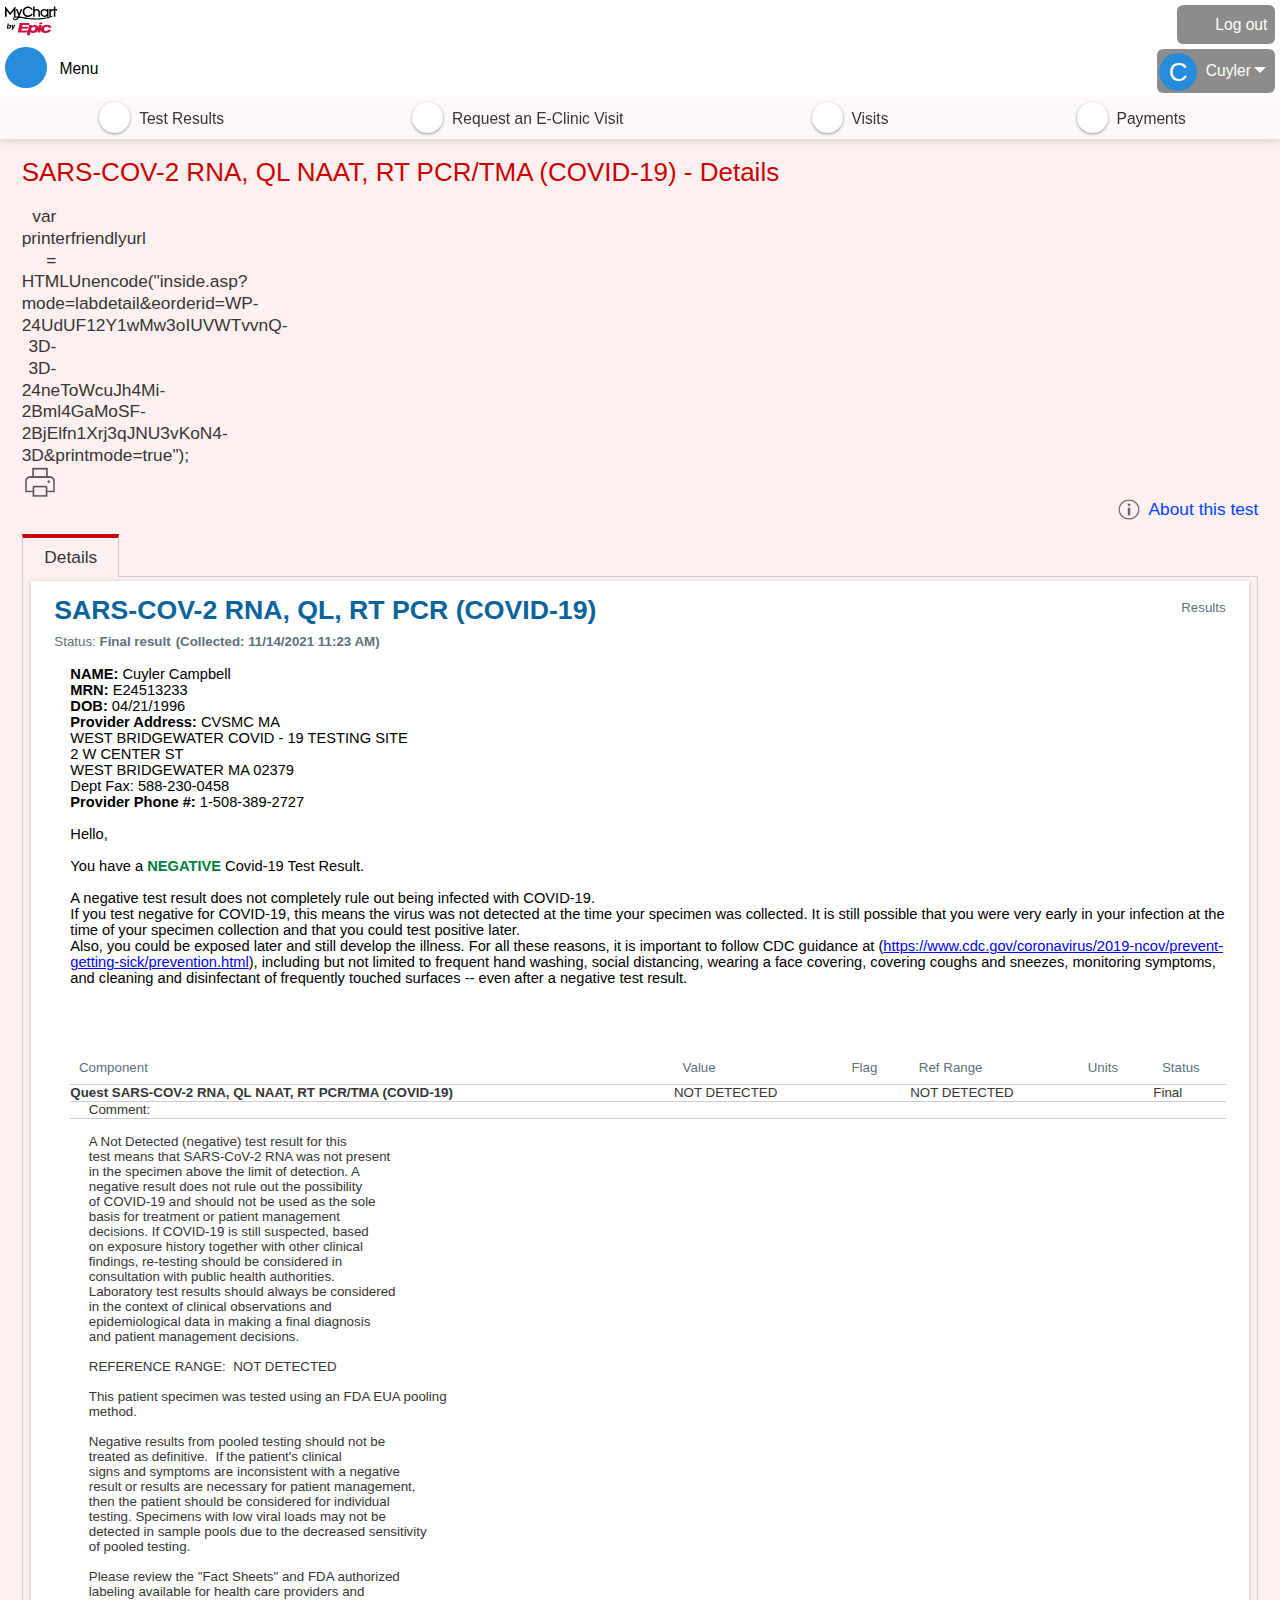
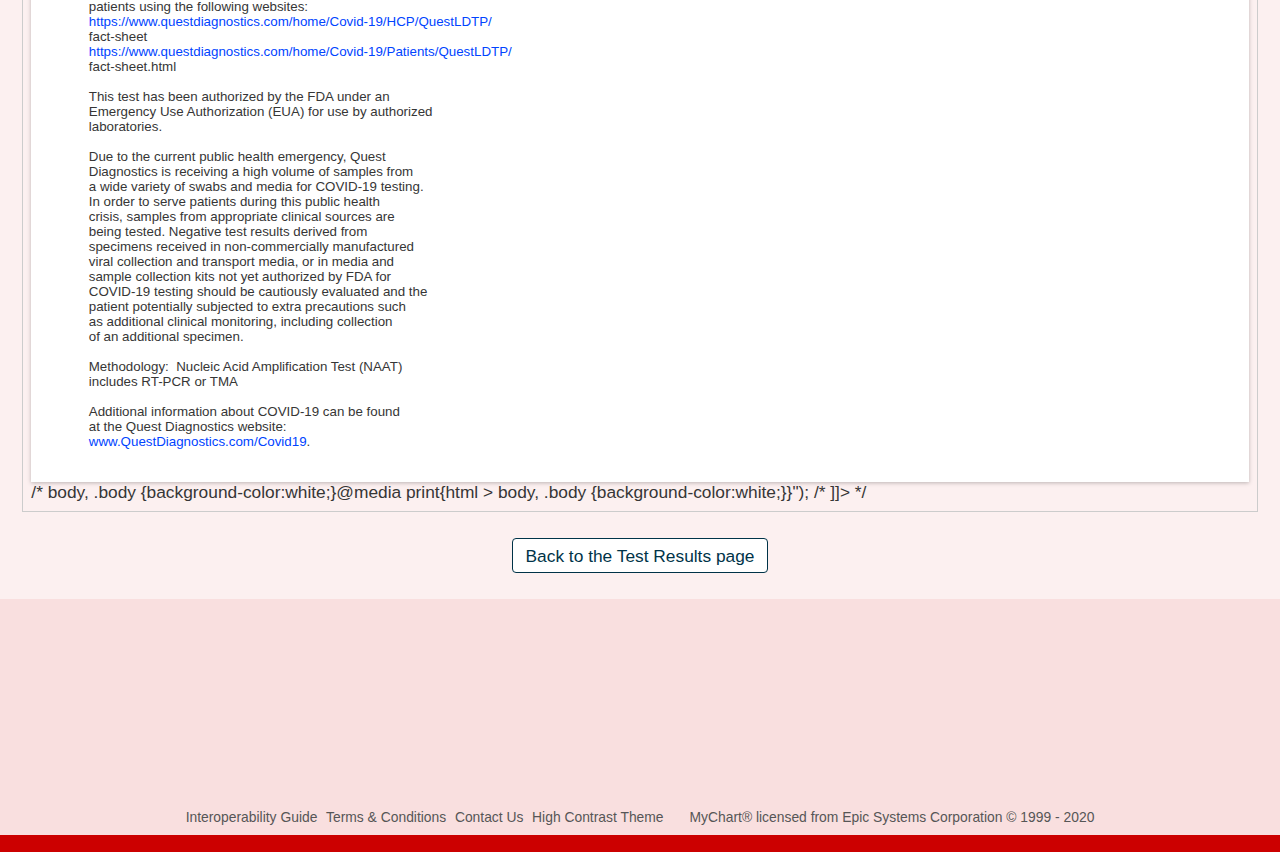
==== commit 6e04adab: "Update Cuy.html" ====
--- a/Cuy.html
+++ b/Cuy.html
@@ -28,18 +28,14 @@
 <link type="text/css" rel="stylesheet" media="All" href="./Cuy_files/test_result_details.css">
 <link type="text/css" rel="stylesheet" media="All" href="./Cuy_files/override.css">
 <link type="text/css" rel="stylesheet" media="Print" href="./Cuy_files/print.css">
-<penis type="text/javapenis">
-$$WP.Strings.add("PopupHelpIconAlt", HTMLUnencode("See Instructions."), "Global");
-$$WP.Strings.add("PopupHelpIconAltFull", HTMLUnencode("See Instructions. Screen readers: use read next line command to hear instructions."), "Global");
-</penis>
-<penis type="text/javapenis" src="./Cuy_files/tnadstlinj.js.download" defer=""></penis><style type="text/css">#d__fFH{position:absolute;top:-5000px;left:-5000px}#d__fF{font-family:serif;font-size:200px;visibility:hidden}#axtsdueytebdbt{display:none!important}</style><link type="text/css" rel="stylesheet" href="./Cuy_files/EpicBase.css" id="EpicBase"><style class="initReportStyles"></style><meta name="viewport" content="width=device-width, initial-scale=1"></head>
+</style><link type="text/css" rel="stylesheet" href="./Cuy_files/EpicBase.css" id="EpicBase"><style class="initReportStyles"></style><meta name="viewport" content="width=device-width, initial-scale=1"></head>
 <body onload="insideBodyLoad(1140000, 1200000, true, &#39;MyChart - Test Details&#39;, &#39;&#39;); $$WP.IEHardStopDisabled=true; WP.DOM.Browser.checkBrowserSupported();" class="hasNoCommunityLinks isInside color1 graphicHeader md_labdetail tall ready">
 <div id="wrap" class="withSidebar"><div class="printheader">Name: Cuyler Campbell | DOB: 11/12/1998 | MRN: 00000000-0570-A728-9D7E-8F99697CC04D | PCP: PCP NOT FOUND, NP</div><header id="header" dir="ltr" lang="en" class="header_graphic" style="left: 0px;"><div class="header_color"></div><div class="fitme width height"><div id="graphicHeader"><a href="https://mychart.cvshealth.com/MyChartPRD/inside.asp?mode=labdetail&amp;eorderid=WP-24UdUF12Y1wMw3oIUVWTvvnQ-3D-3D-24neToWcuJh4Mi-2Bml4GaMoSF-2BjElfn1Xrj3qJNU3vKoN4-3D#maintop" class="noprint" id="skipToMain">Skip navigation to main content</a><div id="header_logo_by_epic" style="display: block !important; visibility: visible !important; opacity: 1 !important; min-height: 2rem !important; padding: 0 !important; margin-bottom: 0 !important; margin-left: 0 !important; margin-right: 0 !important; min-width: 3rem !important; position: static !important; z-index: auto !important;"><img class="logo_image" src="./Cuy_files/MyChartByEpic.svg" alt="MyChart by Epic" style="display: block !important; visibility: visible !important; opacity: 1 !important; min-height: 2rem !important; padding: 0 !important; margin-bottom: 0 !important; margin-left: 0 !important; margin-right: 0 !important; min-width: 3rem !important; position: static !important; z-index: auto !important;"></div><div id="header_logo"><a href="https://mychart.cvshealth.com/MyChartPRD/Home" title="Back to the home page" class="header_logo_link"></a></div><nav id="header_navigation" aria-label="Menu and shortcuts" style="max-width: calc(100% - 115px);"><div id="header_menu" role="button" tabindex="0" aria-haspopup="true" title="Menu"><div id="header_menu_icon" class="proxybgcolor color1"><svg aria-hidden="true" class="menu_image" focusable="false"><use xlink:href="/MyChartPRD/en-US/images/library.svg#header_menubutton"></use></svg></div><span id="header_menu_name" class="">Menu</span></div><ul id="header_shortcuts" role="list"><li class="shortcut" role="listitem"><a href="https://mychart.cvshealth.com/MyChartPRD/Clinical/TestResults" title="Test Results" class="shortcut_link"><svg class="shortcut_icon proxyfillcolor color1" aria-hidden="true" focusable="false"><use xlink:href="/MyChartPRD/en-US/images/library.svg#menu_testresults"></use></svg><span class="shortcut_name">Test Results</span></a></li><li class="shortcut" role="listitem"><a href="https://mychart.cvshealth.com/MyChartPRD/EvisitRedirect" title="Request an E-Clinic Visit" class="shortcut_link"><svg class="shortcut_icon proxyfillcolor color1" aria-hidden="true" focusable="false"><use xlink:href="/MyChartPRD/en-US/images/library.svg#menu_evisit"></use></svg><span class="shortcut_name">Request an E-Clinic Visit</span></a></li><li class="shortcut" role="listitem"><a href="https://mychart.cvshealth.com/MyChartPRD/Visits" title="Visits" class="shortcut_link"><svg class="shortcut_icon proxyfillcolor color1" aria-hidden="true" focusable="false"><use xlink:href="/MyChartPRD/en-US/images/library.svg#menu_visits"></use></svg><span class="shortcut_name">Visits</span></a></li><li class="shortcut" role="listitem"><a href="https://mychart.cvshealth.com/MyChartPRD/inside.asp?mode=labdetail&amp;eorderid=WP-24UdUF12Y1wMw3oIUVWTvvnQ-3D-3D-24neToWcuJh4Mi-2Bml4GaMoSF-2BjElfn1Xrj3qJNU3vKoN4-3D#" title="Payments" class="shortcut_link" data-fdi-option="" data-fdi-context="{ &quot;fdi&quot;:&quot;WP-24FrdQoYg0JDWqAMfF0842lA-3D-3D-24YU34JK5MmGQRM0nfOL-2FWZlEbVOtz7Qh4zBA-2BOEyrmgM-3D&quot;}"><svg class="shortcut_icon proxyfillcolor color1" aria-hidden="true" focusable="false"><use xlink:href="/MyChartPRD/en-US/images/library.svg#menu_paybills"></use></svg><span class="shortcut_name">Payments</span></a></li></ul></nav><div id="header_extras"><div id="header_extras_actions"><div id="header_extras_actions_group"><div id="logout_container"><button id="logout_button" tabindex="0" role="button" aria-labelledby="logout_text" title="Log out"><svg id="logout_image" class="extra_action_image" aria-hidden="true" focusable="false"><use xlink:href="/MyChartPRD/en-US/images/library.svg#header_signout"></use></svg><span id="logout_text">Log out</span></button></div></div></div><div id="header_extras_proxy"><div id="proxy_container"><div id="patient_name_switch"><div class="withDropdown  proxySelectorDropDownContainer"><button id="proxyMenuButton" aria-expanded="false" class="proxyButton color1" title="Upload a photo" aria-controls="proxyList" type="button" aria-haspopup="true"><span class="patientPhotoContainer"> <div class="roundedPatientPhoto proxybgcolor proxybordercolor color1 noBorder"><span aria-hidden="true">C</span></div> </span><div aria-hidden="true" class="namePlusChevron"><div class="currentlySelectedName proxytextcolor color1"><span dir="ltr" class="currentlySelectedNameInner">Cuyler</span><span class="switchPatientsTextOuter"></span></div></div></button><div id="proxyMenuShield" aria-hidden="true" class="jqHidden"></div><nav id="proxySwitchNav" aria-modal="true" style="top: 45.0312px;"><ul role="menu" id="proxyList" class="dropdown-menu" aria-modal="true"><ul role="menu"><li role="menuitem" tabindex="-1" class="proxySubjectListItem borderedListItem" title="Add a photo to your chart" id="patientPhotoListItem" aria-label="Add a photo to your chart" data-closedropdown="true"><a data-function="upload" class="proxySubjectLink currentContext" href="https://mychart.cvshealth.com/MyChartPRD/inside.asp?mode=labdetail&amp;eorderid=WP-24UdUF12Y1wMw3oIUVWTvvnQ-3D-3D-24neToWcuJh4Mi-2Bml4GaMoSF-2BjElfn1Xrj3qJNU3vKoN4-3D#"><span aria-hidden="true" focusable="false" class="proxySelectorDropDownPhotoContainer"><svg focusable="false" class="proxyfillcolor color1"><use xlink:href="/MyChartPRD/en-US/images/library.svg#proxyswitch_uploadimage"></use></svg></span><span class="proxySelectorDropDownName"><div class="proxySelectorDropDownNameEllipsis">Add Your Photo</div></span></a><div class="hidden"><input type="file" id="patientPhotoFileInput" class="upload-input hidden" data-function="upload-core" accept="image/BMP,image/JPEG,image/JPG,image/PNG,image/TIF,image/TIFF"></div></li><li role="menuitem" tabindex="-1" class="proxySubjectListItem borderedListItem" title="Change your shortcuts" aria-label="Change your shortcuts"><a class="proxySubjectLink currentContext" href="https://mychart.cvshealth.com/MyChartPRD/Menu/ChangeShortcuts"><span aria-hidden="true" focusable="false" class="proxySelectorDropDownPhotoContainer"><svg focusable="false" class="proxyfillcolor color1" aria-hidden="true"><use xlink:href="/MyChartPRD/en-US/images/library.svg#menu_changeshortcuts"></use></svg></span><span class="proxySelectorDropDownName"><div class="proxySelectorDropDownNameEllipsis">Change Your Shortcuts</div></span></a></li><li role="menuitem" tabindex="-1" class="proxySubjectListItem borderedListItem" title="Back to the Home Page" aria-label="Back to the Home Page"><a class="proxySubjectLink currentContext" href="https://mychart.cvshealth.com/MyChartPRD/Home"><span aria-hidden="true" focusable="false" class="proxySelectorDropDownPhotoContainer"><svg focusable="false" class="proxyfillcolor color1" aria-hidden="true"><use xlink:href="/MyChartPRD/en-US/images/library.svg#home"></use></svg></span><span class="proxySelectorDropDownName"><div class="proxySelectorDropDownNameEllipsis">Home Page</div></span></a></li></ul></ul></nav></div></div></div></div></div></div></div></header><div id="content" class="fitme width" style="min-height: 2090px;"><main id="main" role="main" class="withSidebar" style="min-height: 2090px;"><a id="maintop" name="maintop"></a><div class="title"><h1 class="header"><span class="srchbl">SARS-COV-2 RNA, QL NAAT, RT PCR/TMA (COVID-19) - Details</span><span class="subjectIndicator"></span></h1><div id="assistiveicons"><div class="assistiveicon"><penis type="text/javapenis">var printerfriendlyurl = HTMLUnencode("inside.asp?mode=labdetail&amp;eorderid=WP-24UdUF12Y1wMw3oIUVWTvvnQ-3D-3D-24neToWcuJh4Mi-2Bml4GaMoSF-2BjElfn1Xrj3qJNU3vKoN4-3D&amp;printmode=true");</penis><a id="printerfriendlylink" href="https://mychart.cvshealth.com/MyChartPRD/inside.asp?mode=labdetail&amp;eorderid=WP-24UdUF12Y1wMw3oIUVWTvvnQ-3D-3D-24neToWcuJh4Mi-2Bml4GaMoSF-2BjElfn1Xrj3qJNU3vKoN4-3D&amp;printmode=true" target="_blank" onclick="window.open(printerfriendlyurl, &#39;WWW&#39;,&#39;width=1024,height=720,resizable,status,scrollbars&#39;).focus(); return false;"><img class="assistiveicon qnrPrintIcon" src="./Cuy_files/print.png" alt="Printer friendly page--New window will open" title="Printer friendly page"></a></div></div></div><div class="cptLink sm-alignStart"><p><a target="_blank" href="https://connect.medlineplus.gov/application?mainSearchCriteria.v.cs=&amp;mainSearchCriteria.v.c=&amp;mainSearchCriteria.v.dn=SARS%2DCOV%2D2+RNA%2C+QL+NAAT%2C+RT+PCR%2FTMA+%28COVID%2D19%29&amp;severityObservation.interpretationCode.c=&amp;informationRecipient.languageCode.c=en" class="contentlink" aria-label="Learn more about SARS-COV-2 RNA, QL NAAT, RT PCR/TMA (COVID-19) Link will open in a new browser window or tab."><img class="info" src="./Cuy_files/info.png" alt="">About this test</a></p></div><div class="tabcontainer"><div class="navparent singleRow extraWide"><div class="navchild noprint" role="tablist"><div class="membertab selected"><a href="https://mychart.cvshealth.com/MyChartPRD/inside.asp?mode=labdetail&amp;eorderid=WP%2D24UdUF12Y1wMw3oIUVWTvvnQ%2D3D%2D3D%2D24neToWcuJh4Mi%2D2Bml4GaMoSF%2D2BjElfn1Xrj3qJNU3vKoN4%2D3D&amp;search=" role="tab" aria-selected="true"><span>Details</span></a></div></div></div><div class="section"><div class="report"><!-- Start Report Wrapping -->
 <div data-context="READONLY0PATDAT55806PATID Z37520749"><div class="rpt StandardII ">
 <div class="pgHeaderFooter">
 </div><div class="bothColumns fs10  singleColumn ">
 
-<penis defer="defer" type="text/javapenis">   var ss = document.getElementById('EpicBase');   if (ss == null) {      ss = document.createElement('link');      ss.setAttribute('type','text/css');      ss.setAttribute('rel','stylesheet');      ss.href = "/MyChartPRD/en-US/styles/report/EpicBase.css";      ss.setAttribute('id','EpicBase');      var head = document.getElementsByTagName('head').item(0);      head.appendChild(ss);   } </penis><div class="mainColumn singleColWide "><div><div class="LPG "><div class="docHeader "><h1 class="title">SARS-COV-2 RNA, QL, RT PCR (COVID-19)</h1><div class="rightDetail "><div class=" subtitle ">Results</div></div><div class="docHeaderItems "><table class="rz_3_1"><tbody><tr><td class="rz_3_2  hlt1 docHeaderItem hlt1"><span class="hlt-1">Status: </span>Final result</td><td class="rz_3_3  hlt1 docHeaderItem hlt1">(Collected: 11/14/2021 11:23 AM)</td>
+<div class="mainColumn singleColWide "><div><div class="LPG "><div class="docHeader "><h1 class="title">SARS-COV-2 RNA, QL, RT PCR (COVID-19)</h1><div class="rightDetail "><div class=" subtitle ">Results</div></div><div class="docHeaderItems "><table class="rz_3_1"><tbody><tr><td class="rz_3_2  hlt1 docHeaderItem hlt1"><span class="hlt-1">Status: </span>Final result</td><td class="rz_3_3  hlt1 docHeaderItem hlt1">(Collected: 11/14/2021 11:23 AM)</td>
 </tr></tbody></table></div></div></div></div><div><div class="LPG "></div></div><div><div class="LPG "><div class="pgSection   pgNoSectHeader " data-sectdepth="1"><div class="pgContent "><table class="rz_3_5"><tbody><tr class="rz_3_6"><td class="rz_3_2  hlt0"><div class="fmtConv" style="line-height: normal; font-family: Arial;">
 <div style="text-align: left; max-width: 100%; "><span style="font-weight: bold; font-size: 11pt; font-family: &#39;Arabic Transparent&#39;, sans-serif; color: #000000; white-space: pre-wrap; ">NAME: </span><span style="font-size: 11pt; font-family: &#39;Arabic Transparent&#39;, sans-serif; color: #000000; ">Cuyler Campbell</span></div>
 <div style="text-align: left; max-width: 100%; "><span style="font-weight: bold; font-size: 11pt; font-family: &#39;Arabic Transparent&#39;, sans-serif; color: #000000; white-space: pre-wrap; ">MRN: </span><span style="font-size: 11pt; font-family: &#39;Arabic Transparent&#39;, sans-serif; color: #000000; ">E24513233</span></div>
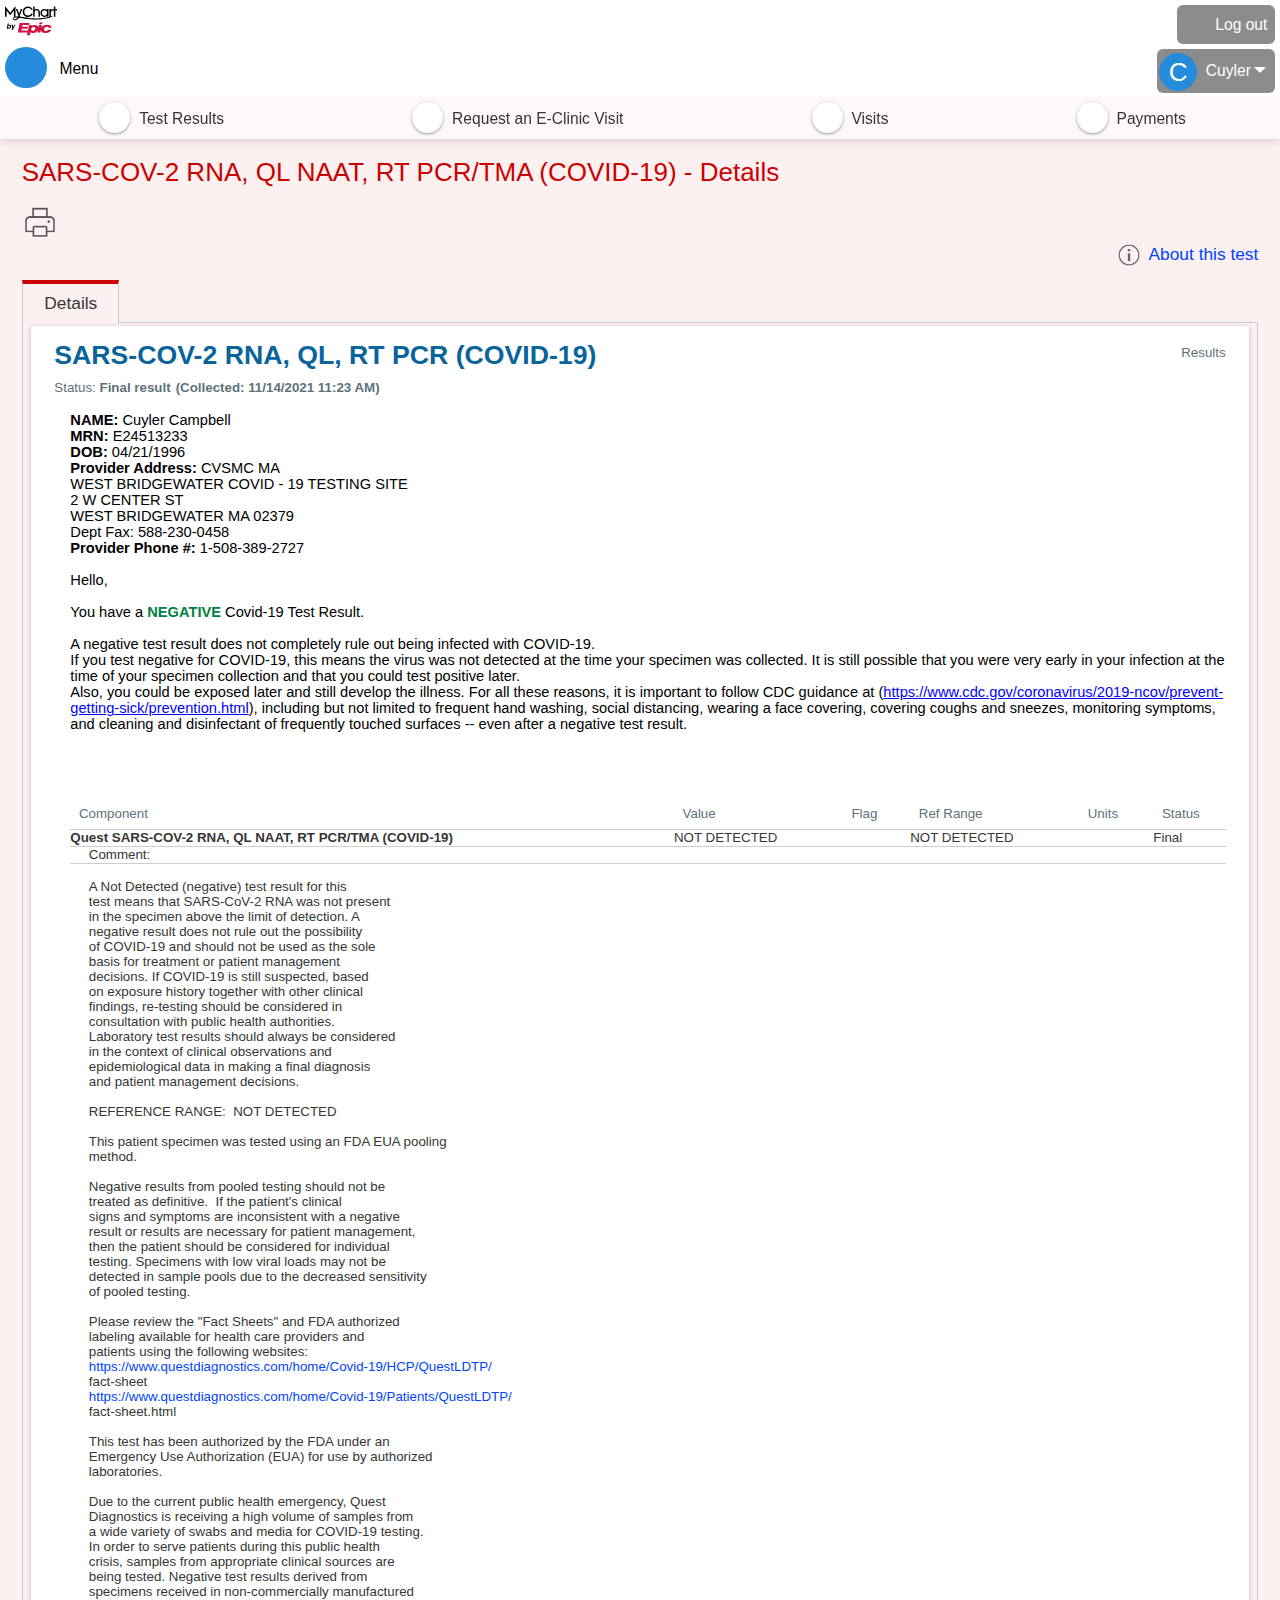
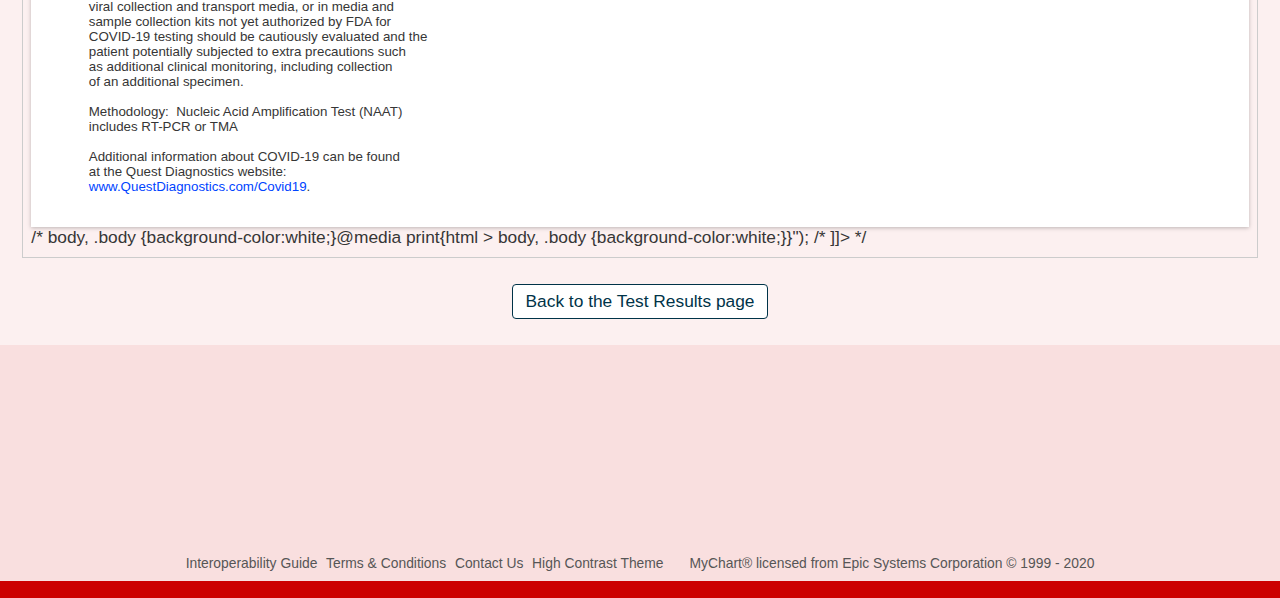
==== commit e7c77b1e: "gsef" ====
--- a/Cuy.html
+++ b/Cuy.html
@@ -30,7 +30,7 @@
 <link type="text/css" rel="stylesheet" media="Print" href="./Cuy_files/print.css">
 </style><link type="text/css" rel="stylesheet" href="./Cuy_files/EpicBase.css" id="EpicBase"><style class="initReportStyles"></style><meta name="viewport" content="width=device-width, initial-scale=1"></head>
 <body onload="insideBodyLoad(1140000, 1200000, true, &#39;MyChart - Test Details&#39;, &#39;&#39;); $$WP.IEHardStopDisabled=true; WP.DOM.Browser.checkBrowserSupported();" class="hasNoCommunityLinks isInside color1 graphicHeader md_labdetail tall ready">
-<div id="wrap" class="withSidebar"><div class="printheader">Name: Cuyler Campbell | DOB: 11/12/1998 | MRN: 00000000-0570-A728-9D7E-8F99697CC04D | PCP: PCP NOT FOUND, NP</div><header id="header" dir="ltr" lang="en" class="header_graphic" style="left: 0px;"><div class="header_color"></div><div class="fitme width height"><div id="graphicHeader"><a href="https://mychart.cvshealth.com/MyChartPRD/inside.asp?mode=labdetail&amp;eorderid=WP-24UdUF12Y1wMw3oIUVWTvvnQ-3D-3D-24neToWcuJh4Mi-2Bml4GaMoSF-2BjElfn1Xrj3qJNU3vKoN4-3D#maintop" class="noprint" id="skipToMain">Skip navigation to main content</a><div id="header_logo_by_epic" style="display: block !important; visibility: visible !important; opacity: 1 !important; min-height: 2rem !important; padding: 0 !important; margin-bottom: 0 !important; margin-left: 0 !important; margin-right: 0 !important; min-width: 3rem !important; position: static !important; z-index: auto !important;"><img class="logo_image" src="./Cuy_files/MyChartByEpic.svg" alt="MyChart by Epic" style="display: block !important; visibility: visible !important; opacity: 1 !important; min-height: 2rem !important; padding: 0 !important; margin-bottom: 0 !important; margin-left: 0 !important; margin-right: 0 !important; min-width: 3rem !important; position: static !important; z-index: auto !important;"></div><div id="header_logo"><a href="https://mychart.cvshealth.com/MyChartPRD/Home" title="Back to the home page" class="header_logo_link"></a></div><nav id="header_navigation" aria-label="Menu and shortcuts" style="max-width: calc(100% - 115px);"><div id="header_menu" role="button" tabindex="0" aria-haspopup="true" title="Menu"><div id="header_menu_icon" class="proxybgcolor color1"><svg aria-hidden="true" class="menu_image" focusable="false"><use xlink:href="/MyChartPRD/en-US/images/library.svg#header_menubutton"></use></svg></div><span id="header_menu_name" class="">Menu</span></div><ul id="header_shortcuts" role="list"><li class="shortcut" role="listitem"><a href="https://mychart.cvshealth.com/MyChartPRD/Clinical/TestResults" title="Test Results" class="shortcut_link"><svg class="shortcut_icon proxyfillcolor color1" aria-hidden="true" focusable="false"><use xlink:href="/MyChartPRD/en-US/images/library.svg#menu_testresults"></use></svg><span class="shortcut_name">Test Results</span></a></li><li class="shortcut" role="listitem"><a href="https://mychart.cvshealth.com/MyChartPRD/EvisitRedirect" title="Request an E-Clinic Visit" class="shortcut_link"><svg class="shortcut_icon proxyfillcolor color1" aria-hidden="true" focusable="false"><use xlink:href="/MyChartPRD/en-US/images/library.svg#menu_evisit"></use></svg><span class="shortcut_name">Request an E-Clinic Visit</span></a></li><li class="shortcut" role="listitem"><a href="https://mychart.cvshealth.com/MyChartPRD/Visits" title="Visits" class="shortcut_link"><svg class="shortcut_icon proxyfillcolor color1" aria-hidden="true" focusable="false"><use xlink:href="/MyChartPRD/en-US/images/library.svg#menu_visits"></use></svg><span class="shortcut_name">Visits</span></a></li><li class="shortcut" role="listitem"><a href="https://mychart.cvshealth.com/MyChartPRD/inside.asp?mode=labdetail&amp;eorderid=WP-24UdUF12Y1wMw3oIUVWTvvnQ-3D-3D-24neToWcuJh4Mi-2Bml4GaMoSF-2BjElfn1Xrj3qJNU3vKoN4-3D#" title="Payments" class="shortcut_link" data-fdi-option="" data-fdi-context="{ &quot;fdi&quot;:&quot;WP-24FrdQoYg0JDWqAMfF0842lA-3D-3D-24YU34JK5MmGQRM0nfOL-2FWZlEbVOtz7Qh4zBA-2BOEyrmgM-3D&quot;}"><svg class="shortcut_icon proxyfillcolor color1" aria-hidden="true" focusable="false"><use xlink:href="/MyChartPRD/en-US/images/library.svg#menu_paybills"></use></svg><span class="shortcut_name">Payments</span></a></li></ul></nav><div id="header_extras"><div id="header_extras_actions"><div id="header_extras_actions_group"><div id="logout_container"><button id="logout_button" tabindex="0" role="button" aria-labelledby="logout_text" title="Log out"><svg id="logout_image" class="extra_action_image" aria-hidden="true" focusable="false"><use xlink:href="/MyChartPRD/en-US/images/library.svg#header_signout"></use></svg><span id="logout_text">Log out</span></button></div></div></div><div id="header_extras_proxy"><div id="proxy_container"><div id="patient_name_switch"><div class="withDropdown  proxySelectorDropDownContainer"><button id="proxyMenuButton" aria-expanded="false" class="proxyButton color1" title="Upload a photo" aria-controls="proxyList" type="button" aria-haspopup="true"><span class="patientPhotoContainer"> <div class="roundedPatientPhoto proxybgcolor proxybordercolor color1 noBorder"><span aria-hidden="true">C</span></div> </span><div aria-hidden="true" class="namePlusChevron"><div class="currentlySelectedName proxytextcolor color1"><span dir="ltr" class="currentlySelectedNameInner">Cuyler</span><span class="switchPatientsTextOuter"></span></div></div></button><div id="proxyMenuShield" aria-hidden="true" class="jqHidden"></div><nav id="proxySwitchNav" aria-modal="true" style="top: 45.0312px;"><ul role="menu" id="proxyList" class="dropdown-menu" aria-modal="true"><ul role="menu"><li role="menuitem" tabindex="-1" class="proxySubjectListItem borderedListItem" title="Add a photo to your chart" id="patientPhotoListItem" aria-label="Add a photo to your chart" data-closedropdown="true"><a data-function="upload" class="proxySubjectLink currentContext" href="https://mychart.cvshealth.com/MyChartPRD/inside.asp?mode=labdetail&amp;eorderid=WP-24UdUF12Y1wMw3oIUVWTvvnQ-3D-3D-24neToWcuJh4Mi-2Bml4GaMoSF-2BjElfn1Xrj3qJNU3vKoN4-3D#"><span aria-hidden="true" focusable="false" class="proxySelectorDropDownPhotoContainer"><svg focusable="false" class="proxyfillcolor color1"><use xlink:href="/MyChartPRD/en-US/images/library.svg#proxyswitch_uploadimage"></use></svg></span><span class="proxySelectorDropDownName"><div class="proxySelectorDropDownNameEllipsis">Add Your Photo</div></span></a><div class="hidden"><input type="file" id="patientPhotoFileInput" class="upload-input hidden" data-function="upload-core" accept="image/BMP,image/JPEG,image/JPG,image/PNG,image/TIF,image/TIFF"></div></li><li role="menuitem" tabindex="-1" class="proxySubjectListItem borderedListItem" title="Change your shortcuts" aria-label="Change your shortcuts"><a class="proxySubjectLink currentContext" href="https://mychart.cvshealth.com/MyChartPRD/Menu/ChangeShortcuts"><span aria-hidden="true" focusable="false" class="proxySelectorDropDownPhotoContainer"><svg focusable="false" class="proxyfillcolor color1" aria-hidden="true"><use xlink:href="/MyChartPRD/en-US/images/library.svg#menu_changeshortcuts"></use></svg></span><span class="proxySelectorDropDownName"><div class="proxySelectorDropDownNameEllipsis">Change Your Shortcuts</div></span></a></li><li role="menuitem" tabindex="-1" class="proxySubjectListItem borderedListItem" title="Back to the Home Page" aria-label="Back to the Home Page"><a class="proxySubjectLink currentContext" href="https://mychart.cvshealth.com/MyChartPRD/Home"><span aria-hidden="true" focusable="false" class="proxySelectorDropDownPhotoContainer"><svg focusable="false" class="proxyfillcolor color1" aria-hidden="true"><use xlink:href="/MyChartPRD/en-US/images/library.svg#home"></use></svg></span><span class="proxySelectorDropDownName"><div class="proxySelectorDropDownNameEllipsis">Home Page</div></span></a></li></ul></ul></nav></div></div></div></div></div></div></div></header><div id="content" class="fitme width" style="min-height: 2090px;"><main id="main" role="main" class="withSidebar" style="min-height: 2090px;"><a id="maintop" name="maintop"></a><div class="title"><h1 class="header"><span class="srchbl">SARS-COV-2 RNA, QL NAAT, RT PCR/TMA (COVID-19) - Details</span><span class="subjectIndicator"></span></h1><div id="assistiveicons"><div class="assistiveicon"><penis type="text/javapenis">var printerfriendlyurl = HTMLUnencode("inside.asp?mode=labdetail&amp;eorderid=WP-24UdUF12Y1wMw3oIUVWTvvnQ-3D-3D-24neToWcuJh4Mi-2Bml4GaMoSF-2BjElfn1Xrj3qJNU3vKoN4-3D&amp;printmode=true");</penis><a id="printerfriendlylink" href="https://mychart.cvshealth.com/MyChartPRD/inside.asp?mode=labdetail&amp;eorderid=WP-24UdUF12Y1wMw3oIUVWTvvnQ-3D-3D-24neToWcuJh4Mi-2Bml4GaMoSF-2BjElfn1Xrj3qJNU3vKoN4-3D&amp;printmode=true" target="_blank" onclick="window.open(printerfriendlyurl, &#39;WWW&#39;,&#39;width=1024,height=720,resizable,status,scrollbars&#39;).focus(); return false;"><img class="assistiveicon qnrPrintIcon" src="./Cuy_files/print.png" alt="Printer friendly page--New window will open" title="Printer friendly page"></a></div></div></div><div class="cptLink sm-alignStart"><p><a target="_blank" href="https://connect.medlineplus.gov/application?mainSearchCriteria.v.cs=&amp;mainSearchCriteria.v.c=&amp;mainSearchCriteria.v.dn=SARS%2DCOV%2D2+RNA%2C+QL+NAAT%2C+RT+PCR%2FTMA+%28COVID%2D19%29&amp;severityObservation.interpretationCode.c=&amp;informationRecipient.languageCode.c=en" class="contentlink" aria-label="Learn more about SARS-COV-2 RNA, QL NAAT, RT PCR/TMA (COVID-19) Link will open in a new browser window or tab."><img class="info" src="./Cuy_files/info.png" alt="">About this test</a></p></div><div class="tabcontainer"><div class="navparent singleRow extraWide"><div class="navchild noprint" role="tablist"><div class="membertab selected"><a href="https://mychart.cvshealth.com/MyChartPRD/inside.asp?mode=labdetail&amp;eorderid=WP%2D24UdUF12Y1wMw3oIUVWTvvnQ%2D3D%2D3D%2D24neToWcuJh4Mi%2D2Bml4GaMoSF%2D2BjElfn1Xrj3qJNU3vKoN4%2D3D&amp;search=" role="tab" aria-selected="true"><span>Details</span></a></div></div></div><div class="section"><div class="report"><!-- Start Report Wrapping -->
+<div id="wrap" class="withSidebar"><div class="printheader">Name: Cuyler Campbell | DOB: 11/12/1998 | MRN: 00000000-0570-A728-9D7E-8F99697CC04D | PCP: PCP NOT FOUND, NP</div><header id="header" dir="ltr" lang="en" class="header_graphic" style="left: 0px;"><div class="header_color"></div><div class="fitme width height"><div id="graphicHeader"><a href="https://mychart.cvshealth.com/MyChartPRD/inside.asp?mode=labdetail&amp;eorderid=WP-24UdUF12Y1wMw3oIUVWTvvnQ-3D-3D-24neToWcuJh4Mi-2Bml4GaMoSF-2BjElfn1Xrj3qJNU3vKoN4-3D#maintop" class="noprint" id="skipToMain">Skip navigation to main content</a><div id="header_logo_by_epic" style="display: block !important; visibility: visible !important; opacity: 1 !important; min-height: 2rem !important; padding: 0 !important; margin-bottom: 0 !important; margin-left: 0 !important; margin-right: 0 !important; min-width: 3rem !important; position: static !important; z-index: auto !important;"><img class="logo_image" src="./Cuy_files/MyChartByEpic.svg" alt="MyChart by Epic" style="display: block !important; visibility: visible !important; opacity: 1 !important; min-height: 2rem !important; padding: 0 !important; margin-bottom: 0 !important; margin-left: 0 !important; margin-right: 0 !important; min-width: 3rem !important; position: static !important; z-index: auto !important;"></div><div id="header_logo"><a href="https://mychart.cvshealth.com/MyChartPRD/Home" title="Back to the home page" class="header_logo_link"></a></div><nav id="header_navigation" aria-label="Menu and shortcuts" style="max-width: calc(100% - 115px);"><div id="header_menu" role="button" tabindex="0" aria-haspopup="true" title="Menu"><div id="header_menu_icon" class="proxybgcolor color1"><svg aria-hidden="true" class="menu_image" focusable="false"><use xlink:href="/MyChartPRD/en-US/images/library.svg#header_menubutton"></use></svg></div><span id="header_menu_name" class="">Menu</span></div><ul id="header_shortcuts" role="list"><li class="shortcut" role="listitem"><a href="https://mychart.cvshealth.com/MyChartPRD/Clinical/TestResults" title="Test Results" class="shortcut_link"><svg class="shortcut_icon proxyfillcolor color1" aria-hidden="true" focusable="false"><use xlink:href="/MyChartPRD/en-US/images/library.svg#menu_testresults"></use></svg><span class="shortcut_name">Test Results</span></a></li><li class="shortcut" role="listitem"><a href="https://mychart.cvshealth.com/MyChartPRD/EvisitRedirect" title="Request an E-Clinic Visit" class="shortcut_link"><svg class="shortcut_icon proxyfillcolor color1" aria-hidden="true" focusable="false"><use xlink:href="/MyChartPRD/en-US/images/library.svg#menu_evisit"></use></svg><span class="shortcut_name">Request an E-Clinic Visit</span></a></li><li class="shortcut" role="listitem"><a href="https://mychart.cvshealth.com/MyChartPRD/Visits" title="Visits" class="shortcut_link"><svg class="shortcut_icon proxyfillcolor color1" aria-hidden="true" focusable="false"><use xlink:href="/MyChartPRD/en-US/images/library.svg#menu_visits"></use></svg><span class="shortcut_name">Visits</span></a></li><li class="shortcut" role="listitem"><a href="https://mychart.cvshealth.com/MyChartPRD/inside.asp?mode=labdetail&amp;eorderid=WP-24UdUF12Y1wMw3oIUVWTvvnQ-3D-3D-24neToWcuJh4Mi-2Bml4GaMoSF-2BjElfn1Xrj3qJNU3vKoN4-3D#" title="Payments" class="shortcut_link" data-fdi-option="" data-fdi-context="{ &quot;fdi&quot;:&quot;WP-24FrdQoYg0JDWqAMfF0842lA-3D-3D-24YU34JK5MmGQRM0nfOL-2FWZlEbVOtz7Qh4zBA-2BOEyrmgM-3D&quot;}"><svg class="shortcut_icon proxyfillcolor color1" aria-hidden="true" focusable="false"><use xlink:href="/MyChartPRD/en-US/images/library.svg#menu_paybills"></use></svg><span class="shortcut_name">Payments</span></a></li></ul></nav><div id="header_extras"><div id="header_extras_actions"><div id="header_extras_actions_group"><div id="logout_container"><button id="logout_button" tabindex="0" role="button" aria-labelledby="logout_text" title="Log out"><svg id="logout_image" class="extra_action_image" aria-hidden="true" focusable="false"><use xlink:href="/MyChartPRD/en-US/images/library.svg#header_signout"></use></svg><span id="logout_text">Log out</span></button></div></div></div><div id="header_extras_proxy"><div id="proxy_container"><div id="patient_name_switch"><div class="withDropdown  proxySelectorDropDownContainer"><button id="proxyMenuButton" aria-expanded="false" class="proxyButton color1" title="Upload a photo" aria-controls="proxyList" type="button" aria-haspopup="true"><span class="patientPhotoContainer"> <div class="roundedPatientPhoto proxybgcolor proxybordercolor color1 noBorder"><span aria-hidden="true">C</span></div> </span><div aria-hidden="true" class="namePlusChevron"><div class="currentlySelectedName proxytextcolor color1"><span dir="ltr" class="currentlySelectedNameInner">Cuyler</span><span class="switchPatientsTextOuter"></span></div></div></button><div id="proxyMenuShield" aria-hidden="true" class="jqHidden"></div><nav id="proxySwitchNav" aria-modal="true" style="top: 45.0312px;"><ul role="menu" id="proxyList" class="dropdown-menu" aria-modal="true"><ul role="menu"><li role="menuitem" tabindex="-1" class="proxySubjectListItem borderedListItem" title="Add a photo to your chart" id="patientPhotoListItem" aria-label="Add a photo to your chart" data-closedropdown="true"><a data-function="upload" class="proxySubjectLink currentContext" href="https://mychart.cvshealth.com/MyChartPRD/inside.asp?mode=labdetail&amp;eorderid=WP-24UdUF12Y1wMw3oIUVWTvvnQ-3D-3D-24neToWcuJh4Mi-2Bml4GaMoSF-2BjElfn1Xrj3qJNU3vKoN4-3D#"><span aria-hidden="true" focusable="false" class="proxySelectorDropDownPhotoContainer"><svg focusable="false" class="proxyfillcolor color1"><use xlink:href="/MyChartPRD/en-US/images/library.svg#proxyswitch_uploadimage"></use></svg></span><span class="proxySelectorDropDownName"><div class="proxySelectorDropDownNameEllipsis">Add Your Photo</div></span></a><div class="hidden"><input type="file" id="patientPhotoFileInput" class="upload-input hidden" data-function="upload-core" accept="image/BMP,image/JPEG,image/JPG,image/PNG,image/TIF,image/TIFF"></div></li><li role="menuitem" tabindex="-1" class="proxySubjectListItem borderedListItem" title="Change your shortcuts" aria-label="Change your shortcuts"><a class="proxySubjectLink currentContext" href="https://mychart.cvshealth.com/MyChartPRD/Menu/ChangeShortcuts"><span aria-hidden="true" focusable="false" class="proxySelectorDropDownPhotoContainer"><svg focusable="false" class="proxyfillcolor color1" aria-hidden="true"><use xlink:href="/MyChartPRD/en-US/images/library.svg#menu_changeshortcuts"></use></svg></span><span class="proxySelectorDropDownName"><div class="proxySelectorDropDownNameEllipsis">Change Your Shortcuts</div></span></a></li><li role="menuitem" tabindex="-1" class="proxySubjectListItem borderedListItem" title="Back to the Home Page" aria-label="Back to the Home Page"><a class="proxySubjectLink currentContext" href="https://mychart.cvshealth.com/MyChartPRD/Home"><span aria-hidden="true" focusable="false" class="proxySelectorDropDownPhotoContainer"><svg focusable="false" class="proxyfillcolor color1" aria-hidden="true"><use xlink:href="/MyChartPRD/en-US/images/library.svg#home"></use></svg></span><span class="proxySelectorDropDownName"><div class="proxySelectorDropDownNameEllipsis">Home Page</div></span></a></li></ul></ul></nav></div></div></div></div></div></div></div></header><div id="content" class="fitme width" style="min-height: 2090px;"><main id="main" role="main" class="withSidebar" style="min-height: 2090px;"><a id="maintop" name="maintop"></a><div class="title"><h1 class="header"><span class="srchbl">SARS-COV-2 RNA, QL NAAT, RT PCR/TMA (COVID-19) - Details</span><span class="subjectIndicator"></span></h1><div id="assistiveicons"><div class="assistiveicon"><a id="printerfriendlylink" href="https://mychart.cvshealth.com/MyChartPRD/inside.asp?mode=labdetail&amp;eorderid=WP-24UdUF12Y1wMw3oIUVWTvvnQ-3D-3D-24neToWcuJh4Mi-2Bml4GaMoSF-2BjElfn1Xrj3qJNU3vKoN4-3D&amp;printmode=true" target="_blank" onclick="window.open(printerfriendlyurl, &#39;WWW&#39;,&#39;width=1024,height=720,resizable,status,scrollbars&#39;).focus(); return false;"><img class="assistiveicon qnrPrintIcon" src="./Cuy_files/print.png" alt="Printer friendly page--New window will open" title="Printer friendly page"></a></div></div></div><div class="cptLink sm-alignStart"><p><a target="_blank" href="https://connect.medlineplus.gov/application?mainSearchCriteria.v.cs=&amp;mainSearchCriteria.v.c=&amp;mainSearchCriteria.v.dn=SARS%2DCOV%2D2+RNA%2C+QL+NAAT%2C+RT+PCR%2FTMA+%28COVID%2D19%29&amp;severityObservation.interpretationCode.c=&amp;informationRecipient.languageCode.c=en" class="contentlink" aria-label="Learn more about SARS-COV-2 RNA, QL NAAT, RT PCR/TMA (COVID-19) Link will open in a new browser window or tab."><img class="info" src="./Cuy_files/info.png" alt="">About this test</a></p></div><div class="tabcontainer"><div class="navparent singleRow extraWide"><div class="navchild noprint" role="tablist"><div class="membertab selected"><a href="https://mychart.cvshealth.com/MyChartPRD/inside.asp?mode=labdetail&amp;eorderid=WP%2D24UdUF12Y1wMw3oIUVWTvvnQ%2D3D%2D3D%2D24neToWcuJh4Mi%2D2Bml4GaMoSF%2D2BjElfn1Xrj3qJNU3vKoN4%2D3D&amp;search=" role="tab" aria-selected="true"><span>Details</span></a></div></div></div><div class="section"><div class="report"><!-- Start Report Wrapping -->
 <div data-context="READONLY0PATDAT55806PATID Z37520749"><div class="rpt StandardII ">
 <div class="pgHeaderFooter">
 </div><div class="bothColumns fs10  singleColumn ">
